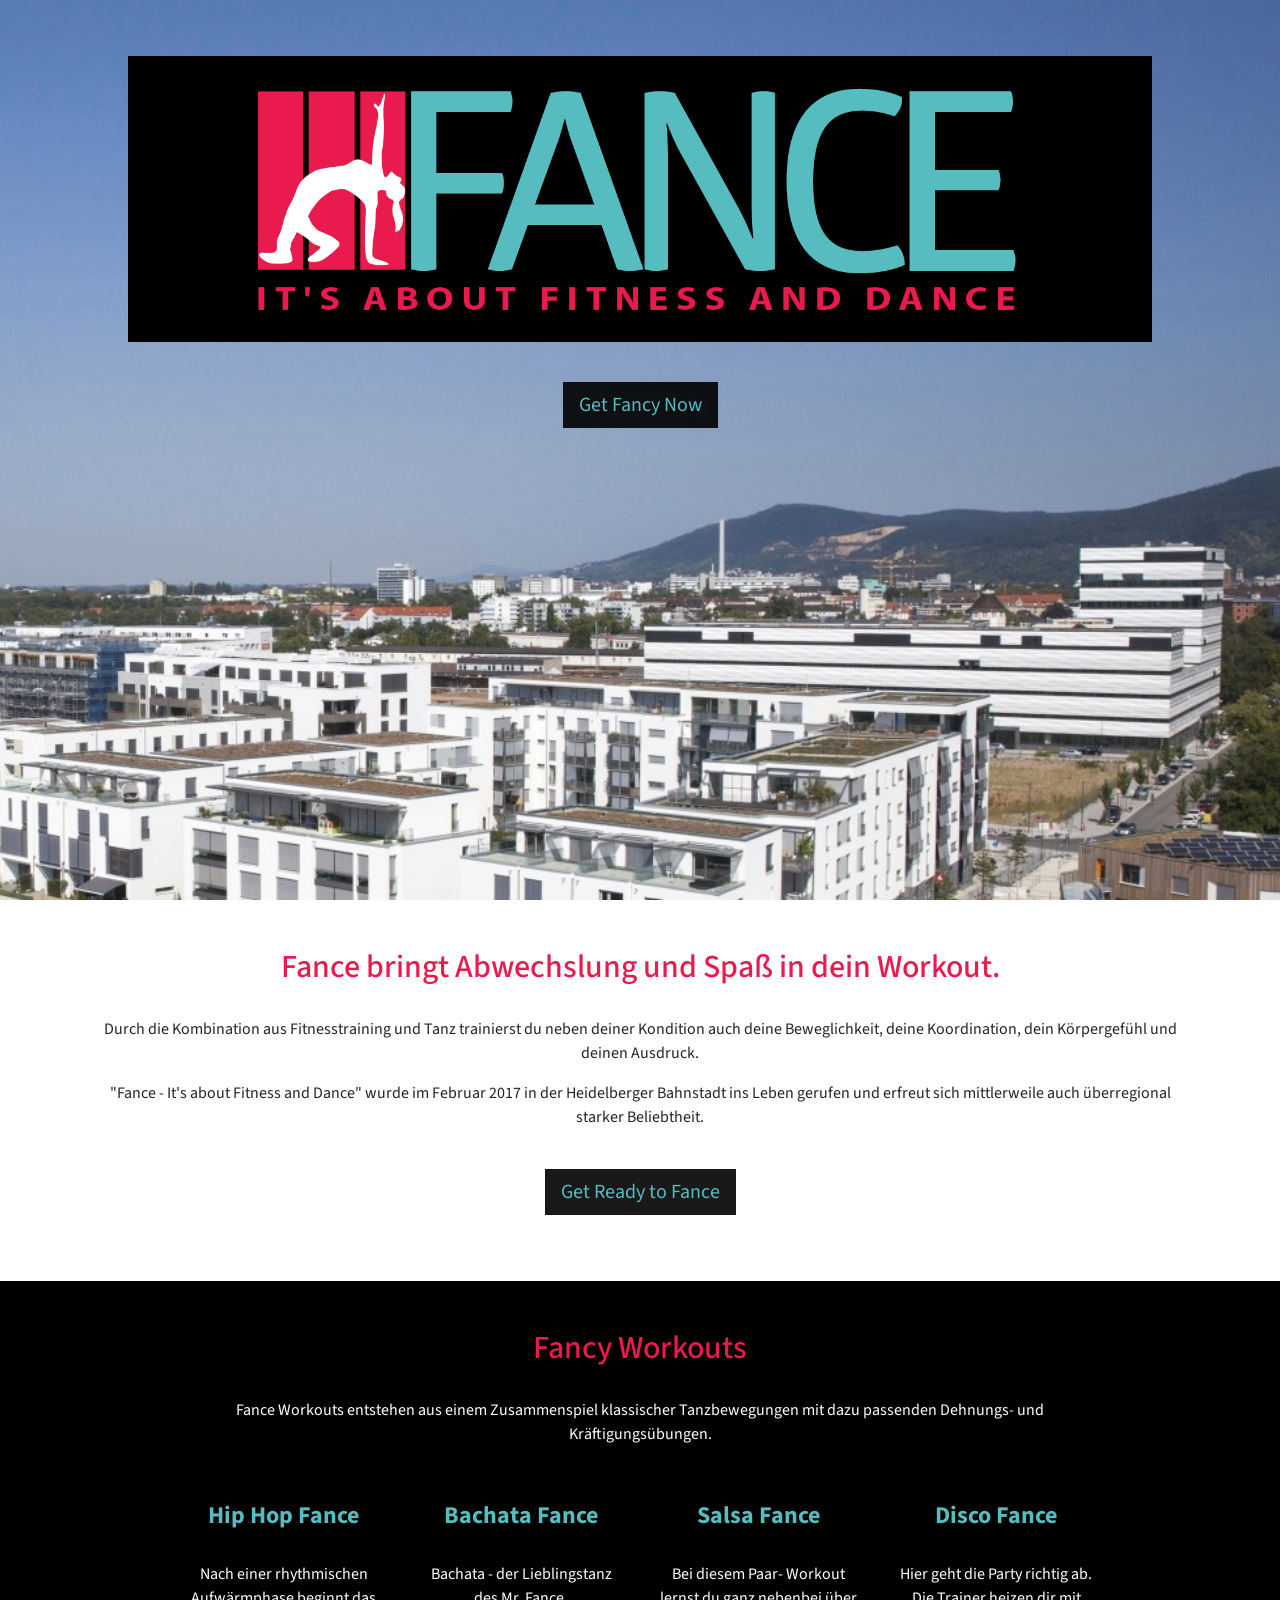
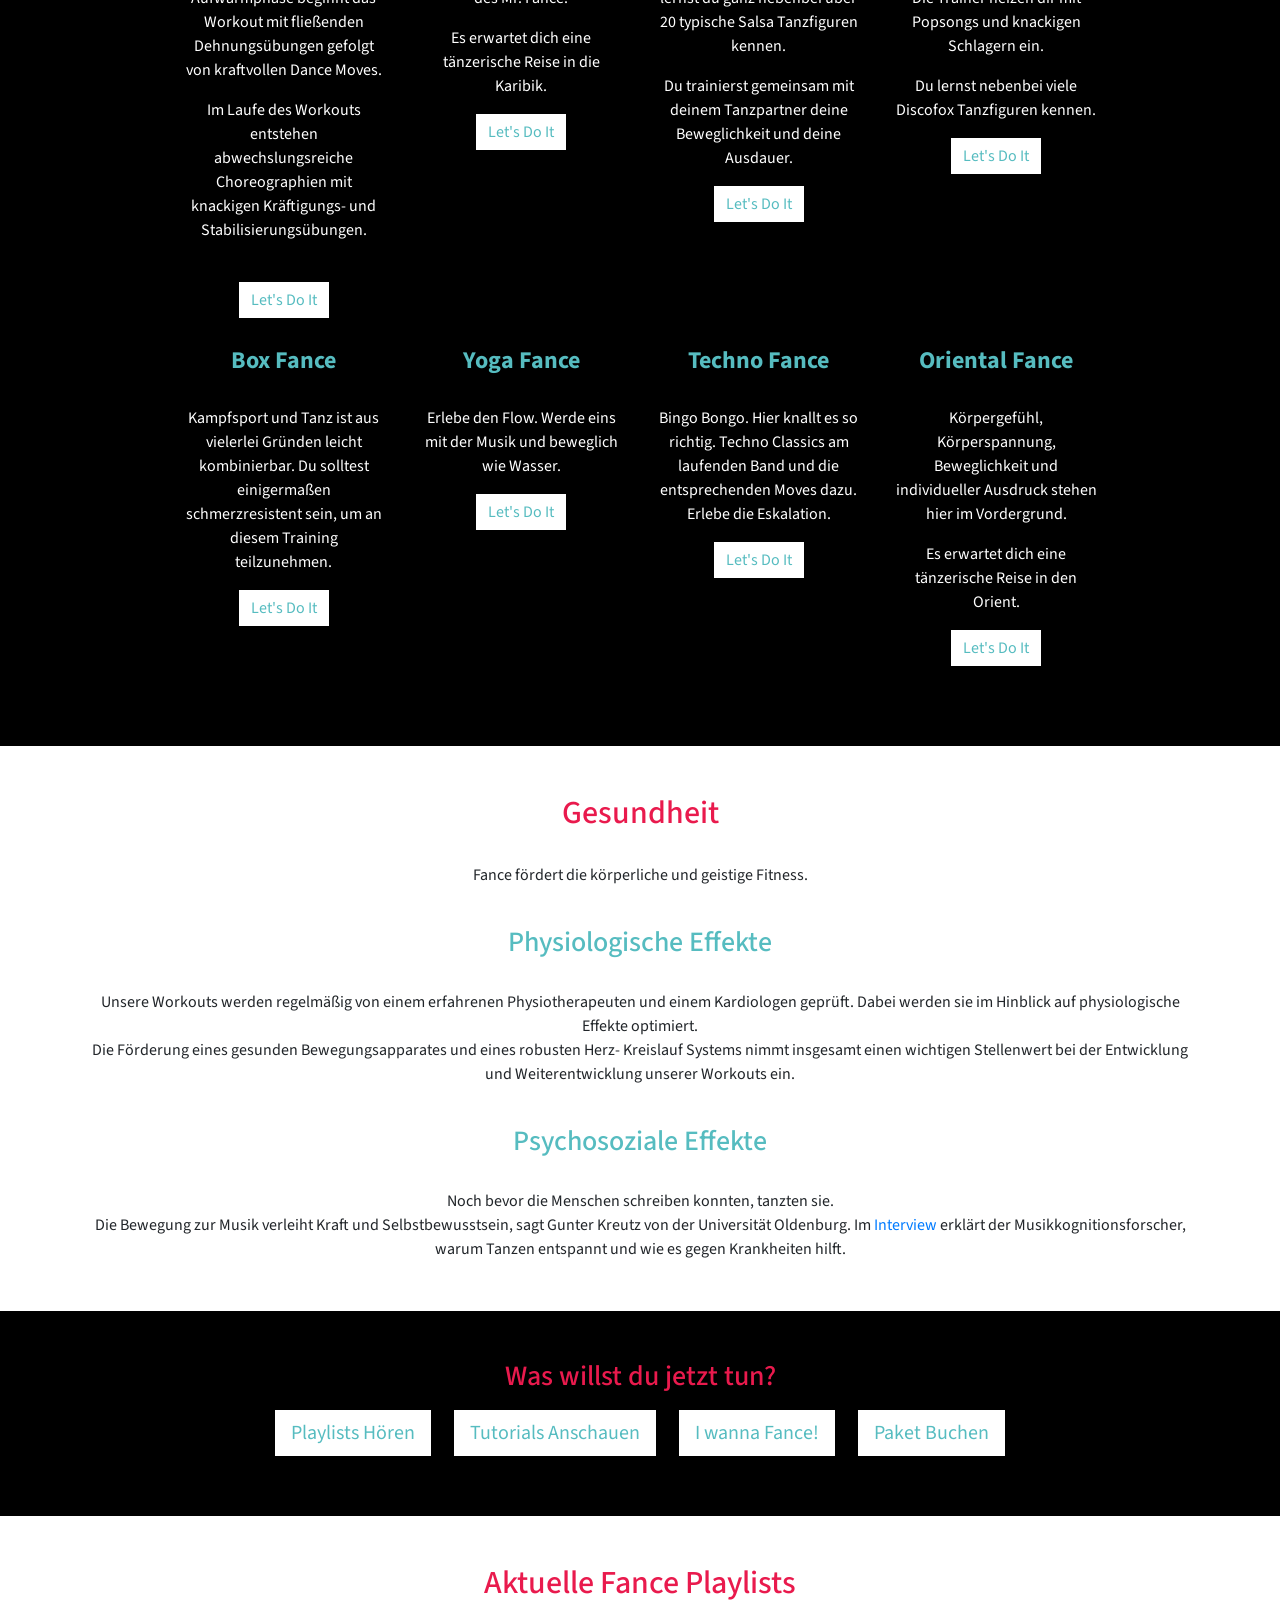
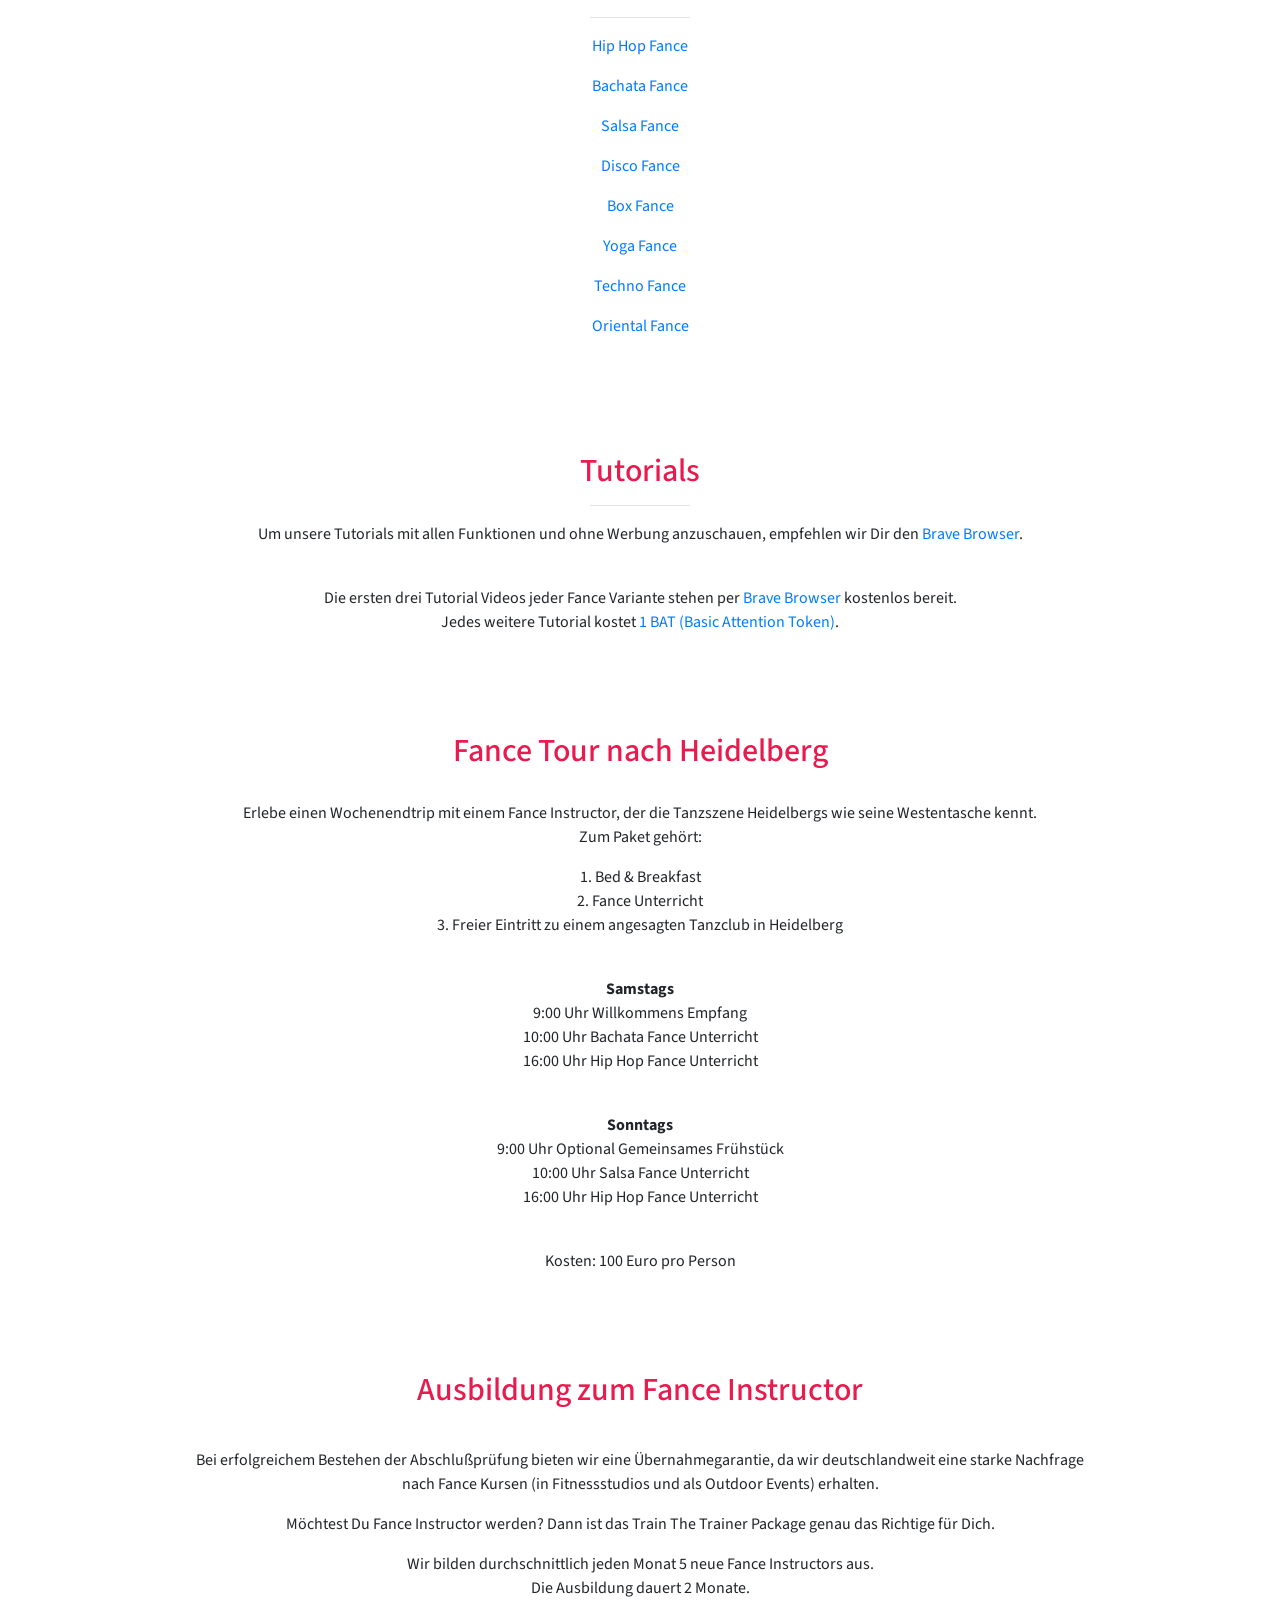
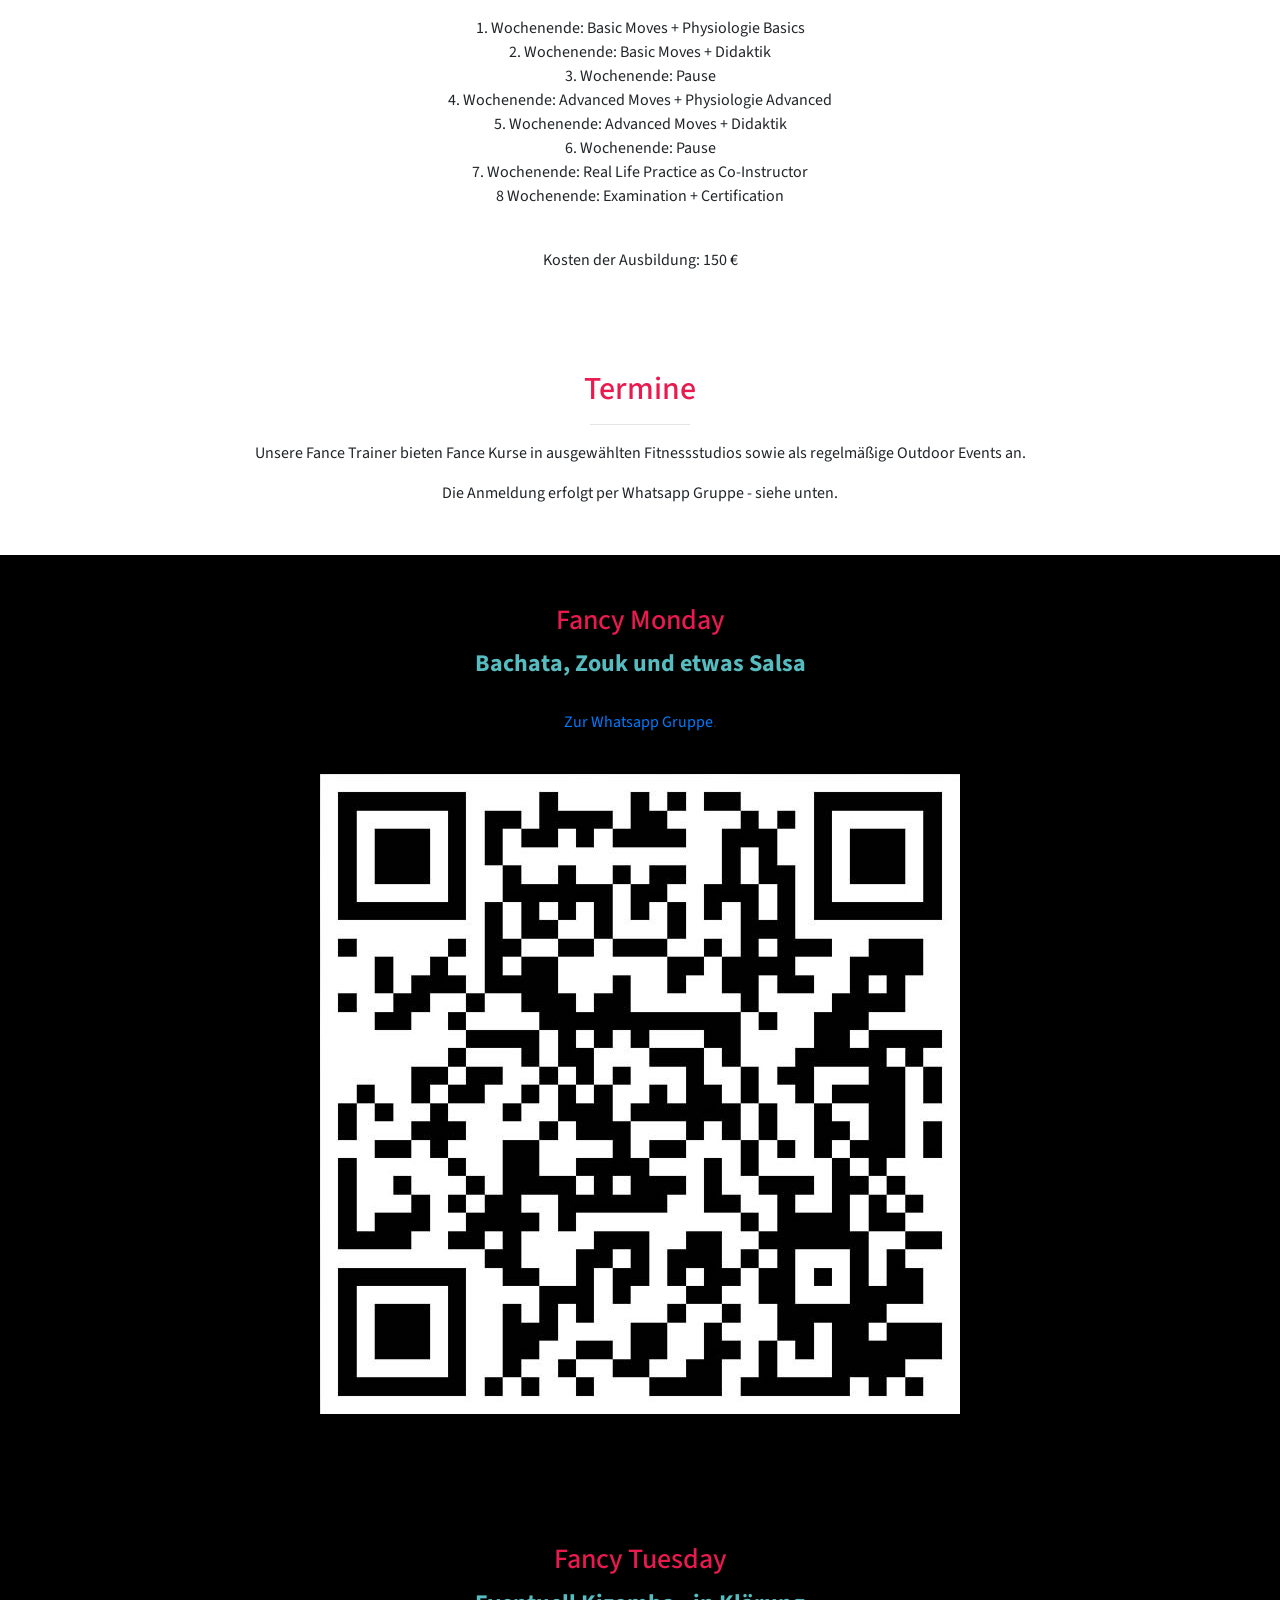
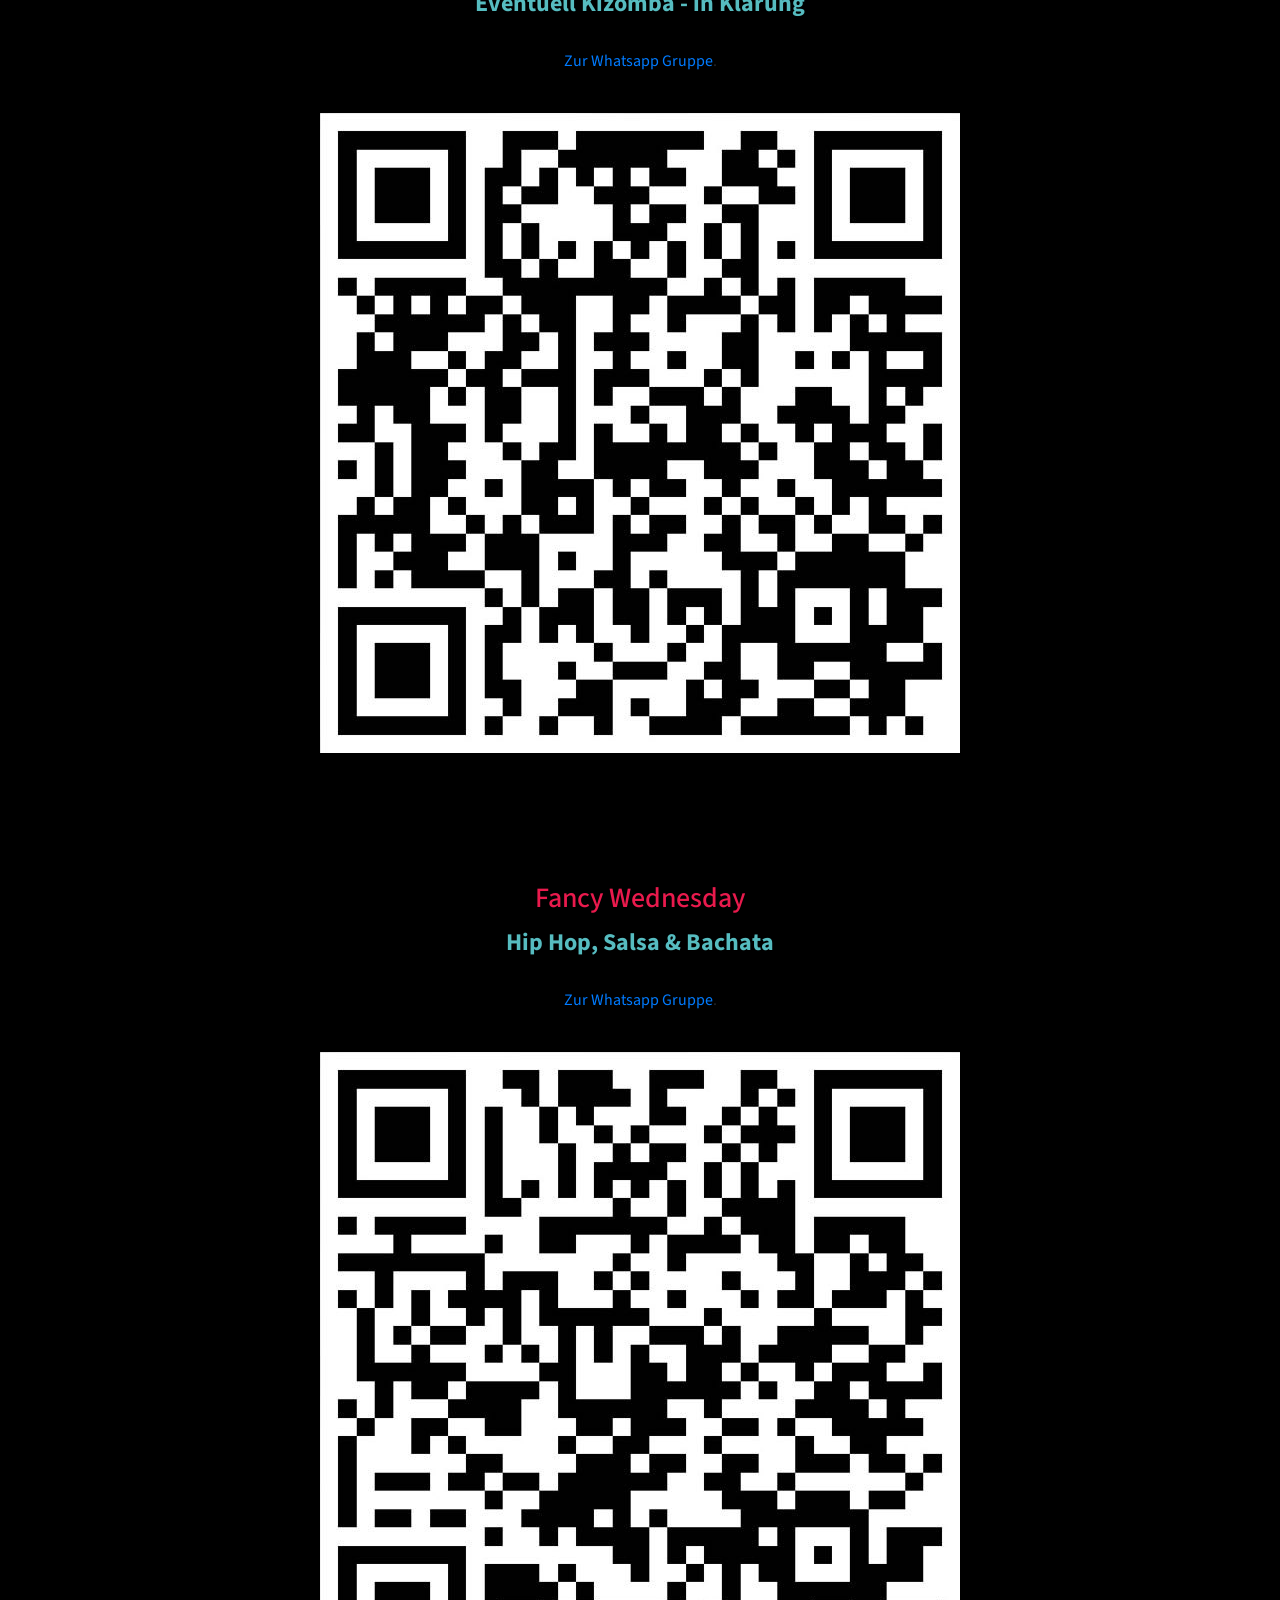
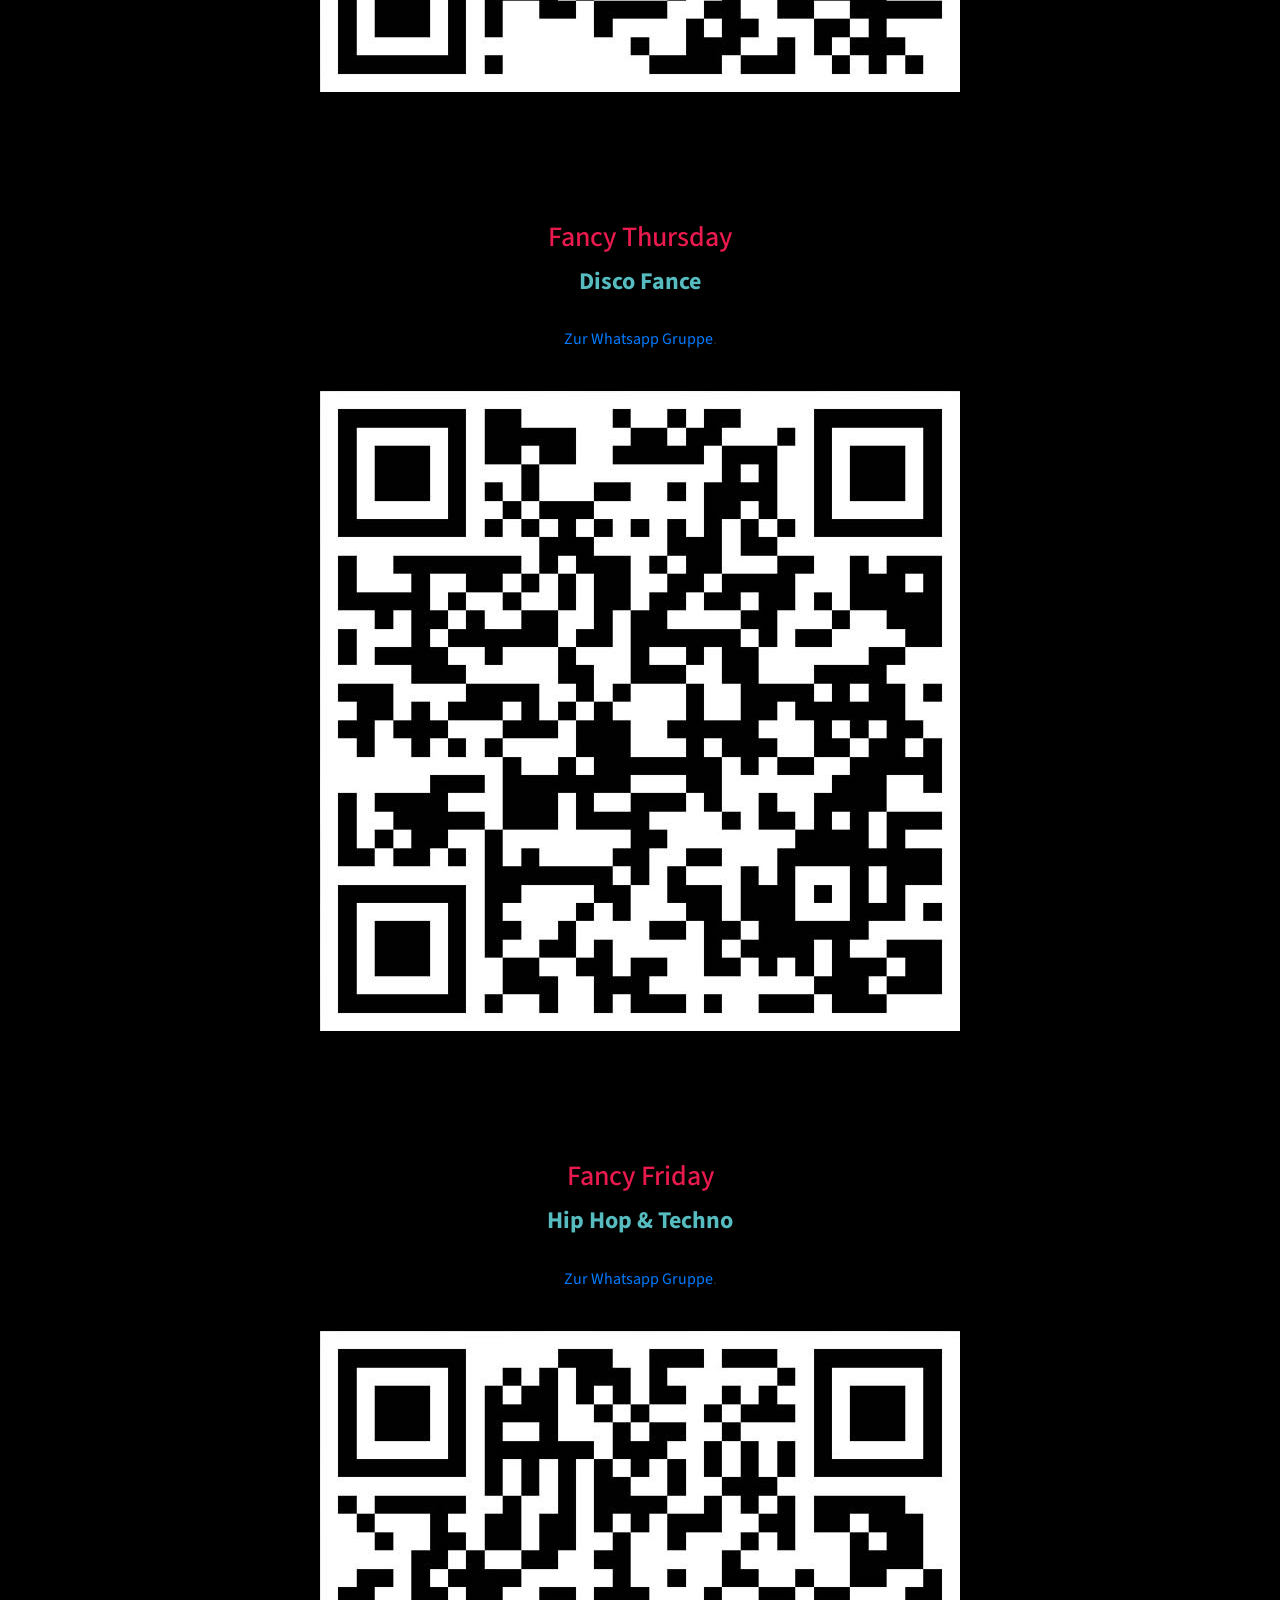
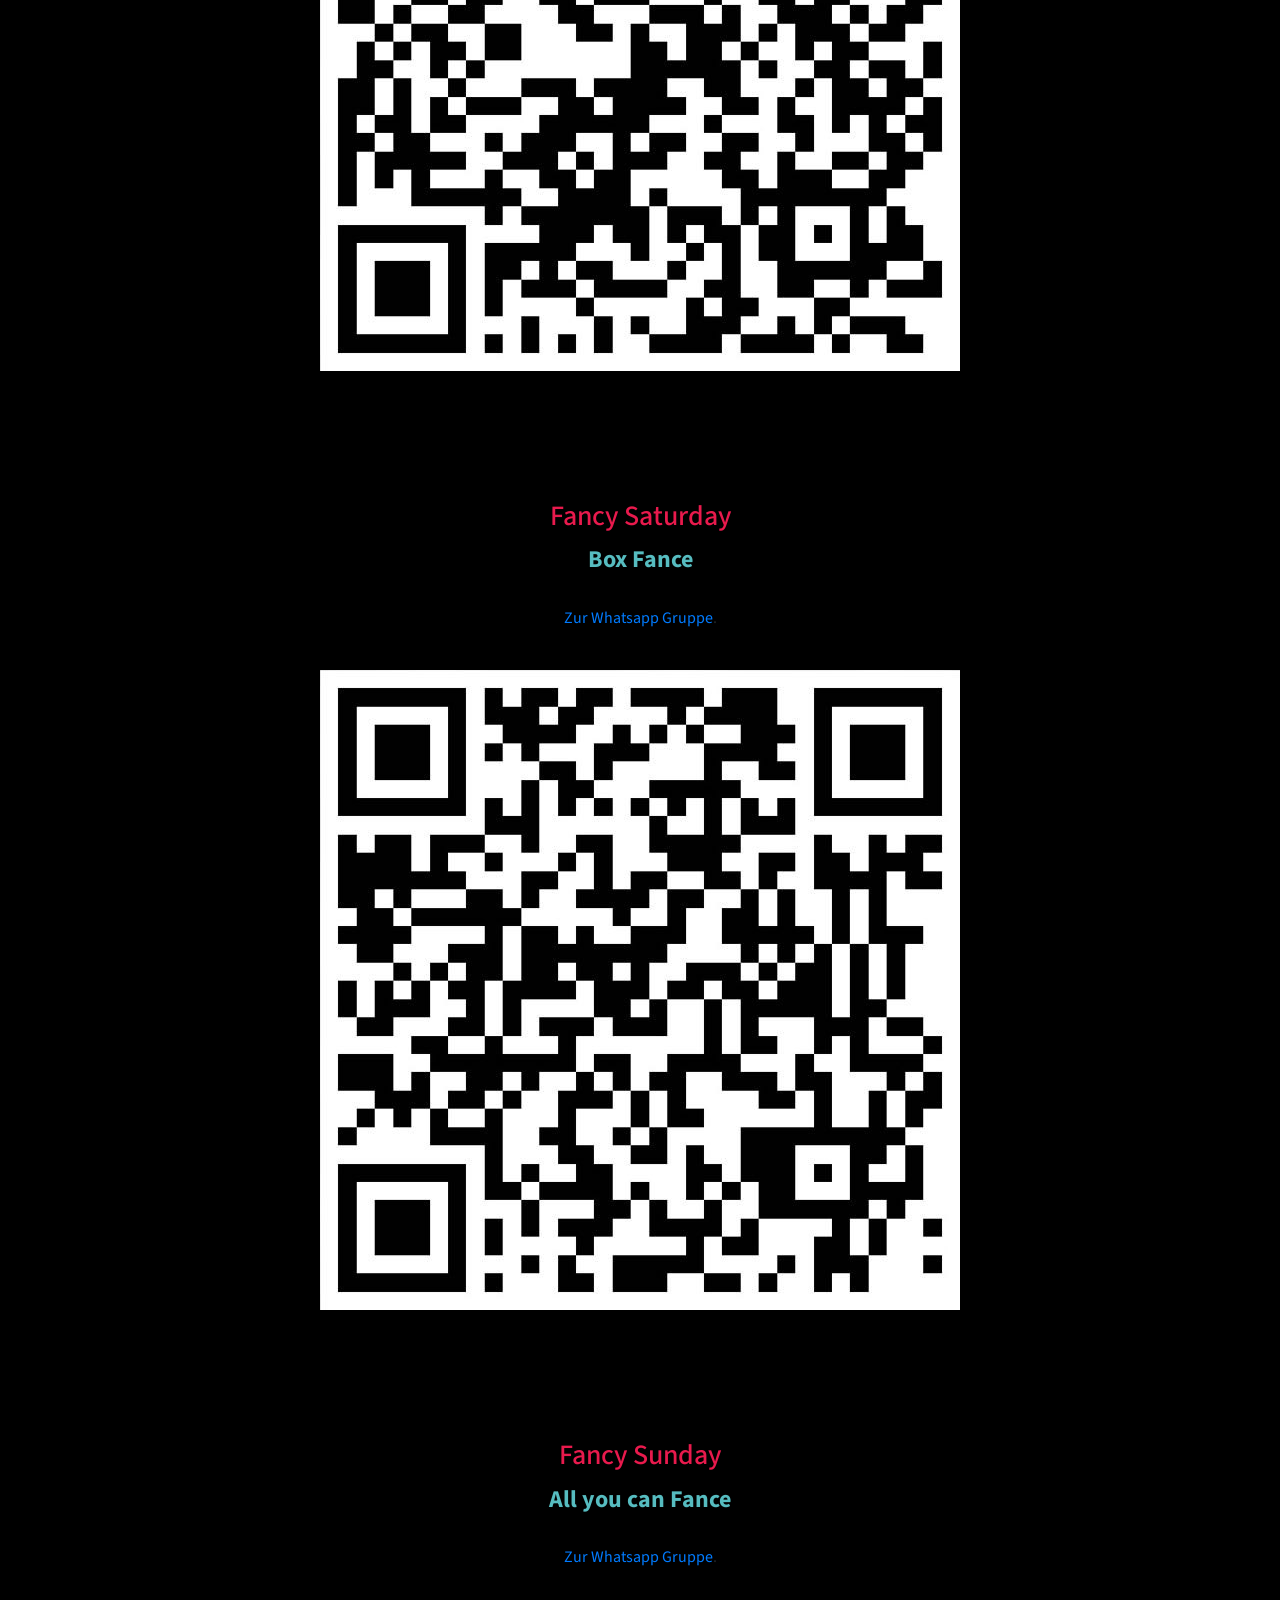
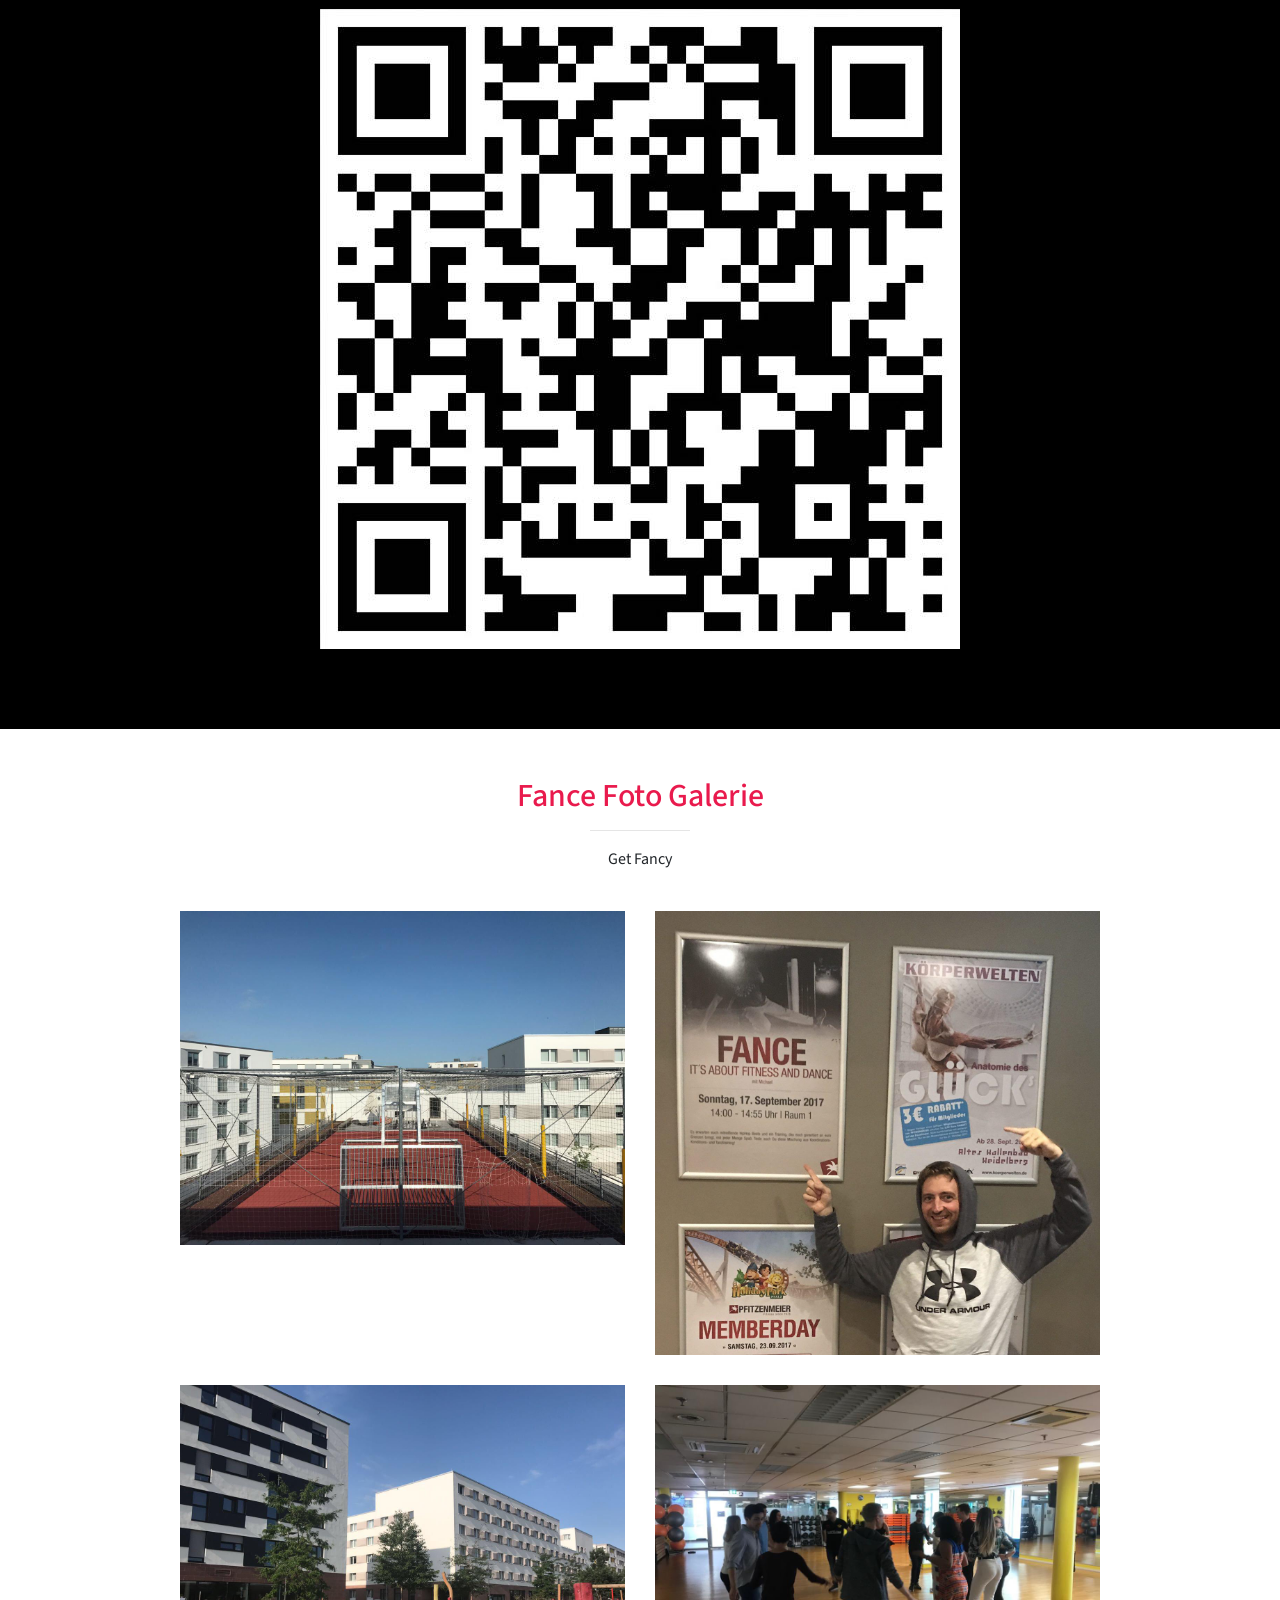
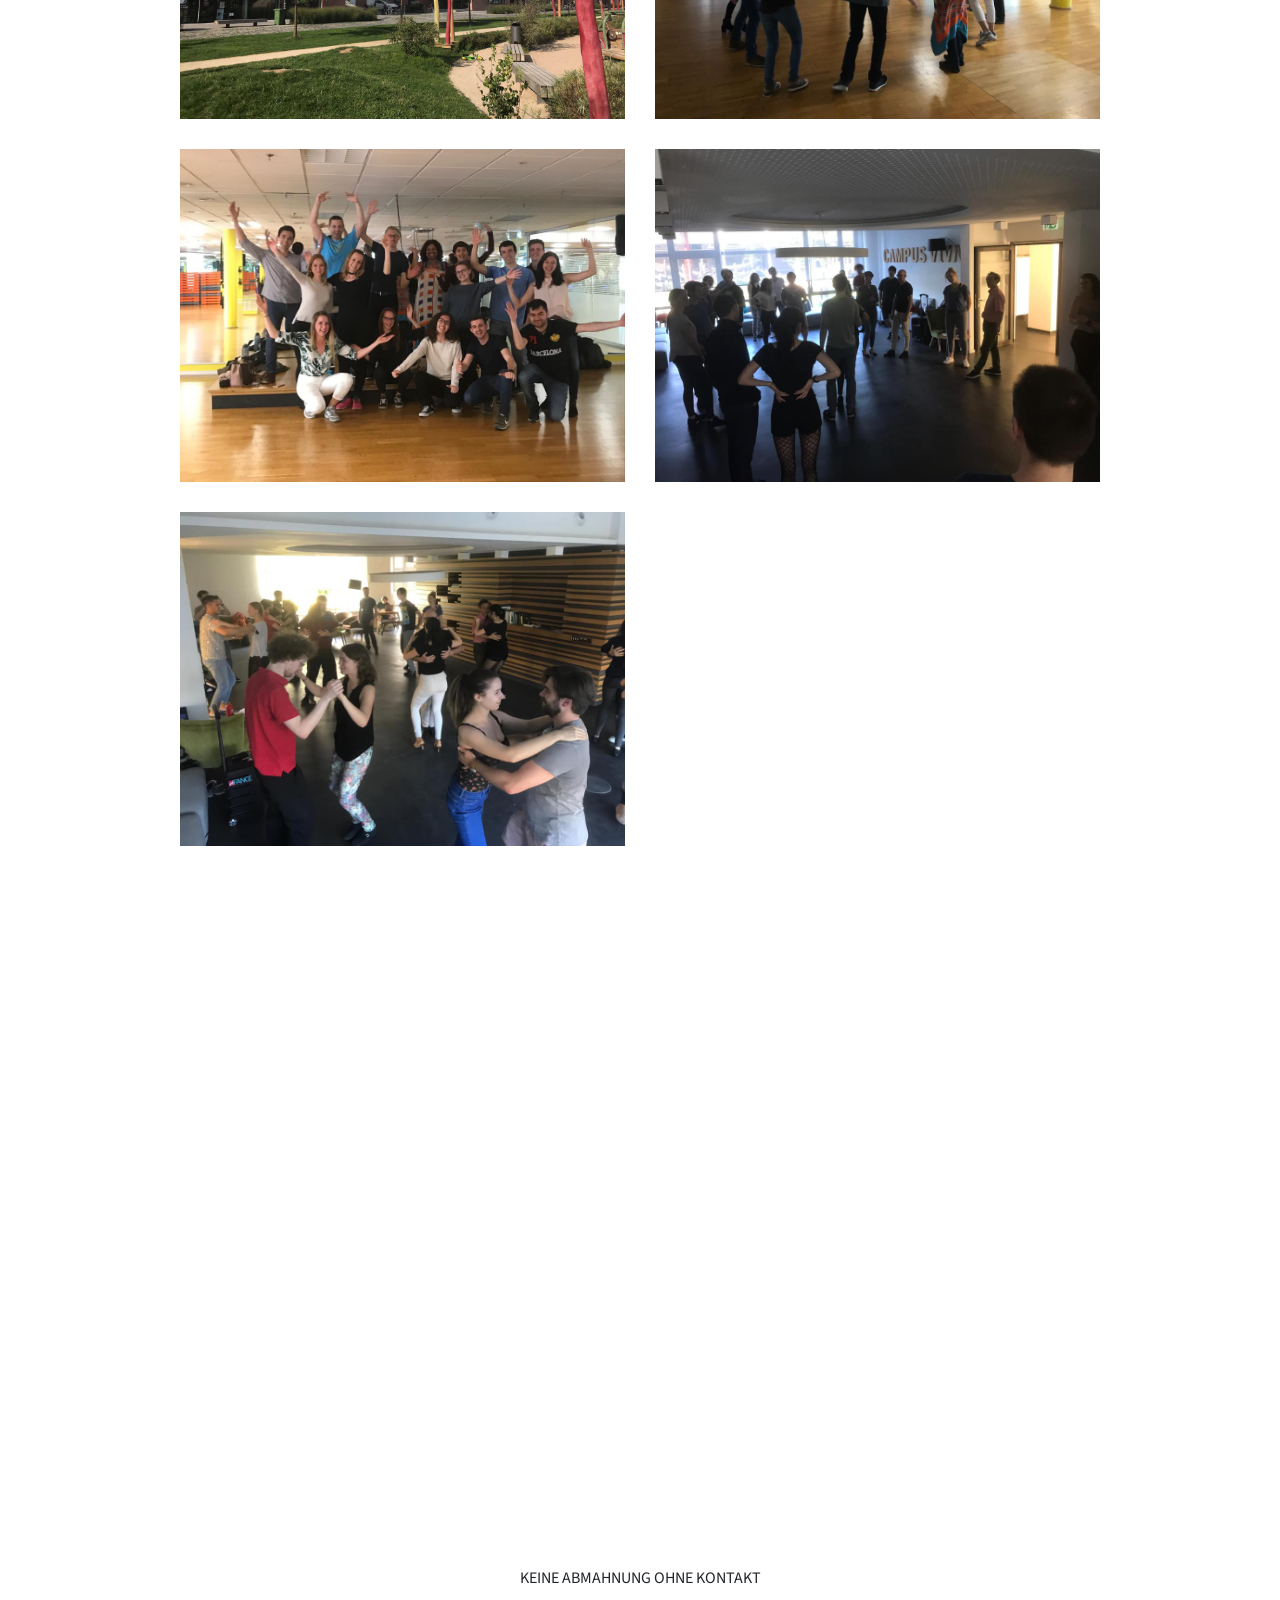
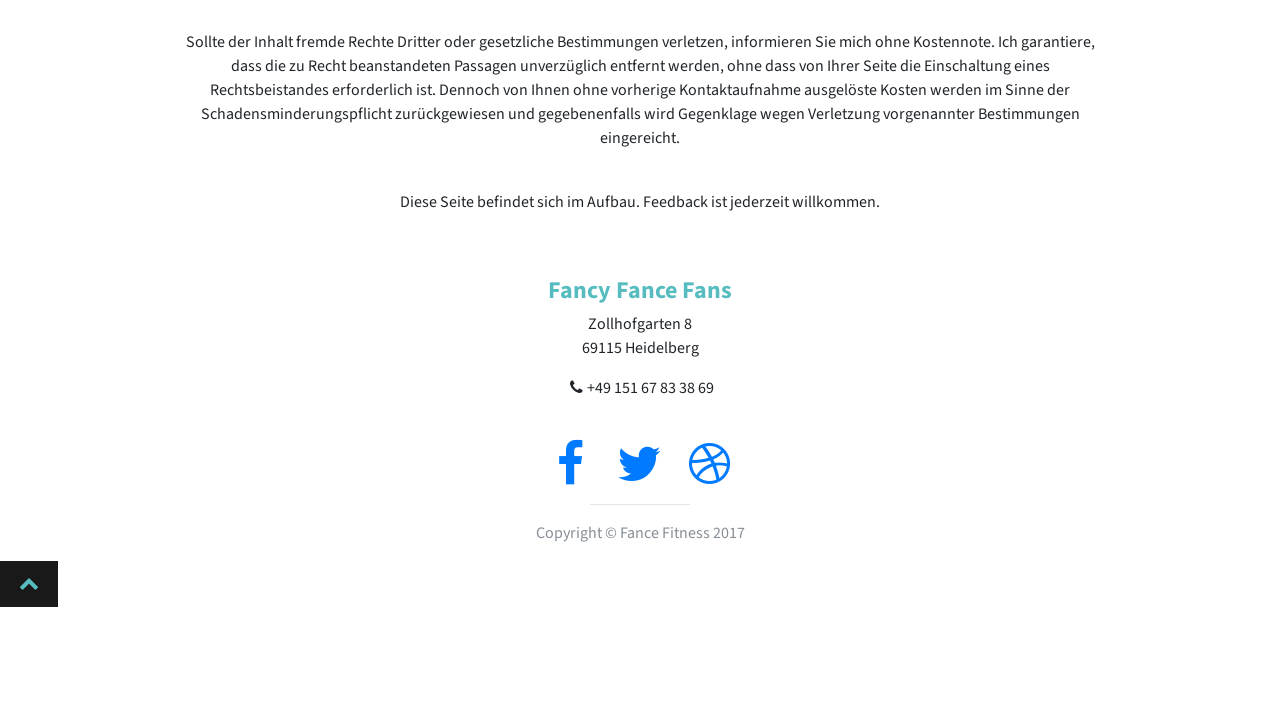
==== index.html @ 4dc6b097 "go" ====
<!DOCTYPE html>
<html lang="en">

<head>
  <meta charset="utf-8">
  <meta name="viewport" content="width=device-width, initial-scale=1, shrink-to-fit=no">
  <meta name="description" content="Fance - It's about Fitness and Dance">
  <meta name="author" content="Mr. Fance">
  <title>Fance - It's about Fitness and Dance</title>
  <link href="vendor/bootstrap/css/bootstrap.min.css" rel="stylesheet">
  <link href="vendor/font-awesome/css/font-awesome.min.css" rel="stylesheet" type="text/css">
  <link href="https://fonts.googleapis.com/css?family=Source+Sans+Pro:300,400,700,300italic,400italic,700italic"
    rel="stylesheet" type="text/css">
  <link href="./css/stylish-portfolioo.css" rel="stylesheet">
</head>

<body>
  <header class="header" id="fance">
    <div class="text-vertical-center">
      <div class="img-logo-background">
        <img class="img-logo img-fluid" src="img/fitness/PNG.png">
      </div>
      <p></p>
      <br>
      <a href="#getfancynow" class="btn btn-dark btn-lg js-scroll-trigger">Get Fancy Now</a>
    </div>
  </header>
  <section id="getfancynow" class="getfancynow background-white">
    <div class="container text-center">
      <h2>Fance bringt Abwechslung und Spaß in dein Workout.</h2> <br>
      <p>Durch die Kombination aus Fitnesstraining und Tanz trainierst du neben deiner Kondition auch deine
        Beweglichkeit, deine
        Koordination, dein Körpergefühl und deinen Ausdruck.

        <p>"Fance - It's about Fitness and Dance" wurde im Februar 2017 in der Heidelberger Bahnstadt ins Leben gerufen
          und
          erfreut sich mittlerweile auch überregional starker Beliebtheit.</p>
        <br>
        <p><a class="btn btn-dark btn-lg js-scroll-trigger" href="#fanceworkouts">Get Ready to Fance</a></p>
    </div>
  </section>

  <section id="fanceworkouts" class="fanceworkouts background-black">
    <div class="container">
      <div class="row text-center text-color-white">
        <div class="col-lg-10 mx-auto">
          <h2>Fancy Workouts</h2>
          <br>
          <p>Fance Workouts entstehen aus einem Zusammenspiel klassischer Tanzbewegungen mit dazu passenden Dehnungs-
            und Kräftigungsübungen.
            <br>
            <br>
            <hr class="small">
            <div class="row">
              <div class="col-md-3 col-sm-6">
                <div class="fanceworkouts-item">
                  <!--<span class="fa-stack fa-4x">
                    <i class="fa fa-circle fa-stack-2x"></i>
                    <i class="fa fa-cloud fa-stack-1x text-primary"></i>
                  </span>-->
                  <h4>
                    <strong>Hip Hop Fance</strong>
                  </h4> <br>
                  <p class="text-white">Nach einer rhythmischen Aufwärmphase beginnt das Workout mit fließenden
                    Dehnungsübungen gefolgt von kraftvollen
                    Dance Moves. <br>
                  </p>
                  <p class="text-white">Im Laufe des Workouts entstehen abwechslungsreiche Choreographien mit knackigen
                    Kräftigungs- und Stabilisierungsübungen.
                  </p><br>
                  <a href="#termine" class="btn btn-light">Let's Do It</a>
                </div>
              </div>
              <div class="col-md-3 col-sm-6">
                <div class="fanceworkouts-item">
                  <h4>
                    <strong>Bachata Fance</strong>
                  </h4><br>
                  <p class="text-white">Bachata - der Lieblingstanz des Mr. Fance.
                  </p>
                  <p class="text-white">Es erwartet dich eine tänzerische Reise in die Karibik.
                  </p>
                  <a href="#termine" class="btn btn-light">Let's Do It</a>
                </div>
              </div>

              <div class="col-md-3 col-sm-6">
                <div class="fanceworkouts-item">
                  <!--<span class="fa-stack fa-4x">
                    <i class="fa fa-circle fa-stack-2x"></i>
                    <i class="fa fa-compass fa-stack-1x text-primary"></i>
                  </span>-->
                  <h4>
                    <strong>Salsa Fance</strong>
                  </h4><br>
                  <p class="text-white">Bei diesem Paar- Workout lernst du ganz nebenbei über 20 typische Salsa
                    Tanzfiguren kennen.
                  </p>
                  <p class="text-white">Du trainierst gemeinsam mit deinem Tanzpartner deine Beweglichkeit und deine
                    Ausdauer.</p>
                  <a href="#termine" class="btn btn-light">Let's Do It</a>
                </div>
              </div>
              <div class="col-md-3 col-sm-6">
                <div class="fanceworkouts-item">
                  <!--<span class="fa-stack fa-4x">
                    <i class="fa fa-circle fa-stack-2x"></i>
                    <i class="fa fa-flask fa-stack-1x text-primary"></i>
                  </span>-->
                  <h4>
                    <strong>Disco Fance</strong>
                  </h4><br>
                  <p class="text-white">Hier geht die Party richtig ab. Die Trainer heizen dir mit Popsongs und
                    knackigen Schlagern ein.
                  </p>
                  <p class="text-white">Du lernst nebenbei viele Discofox Tanzfiguren kennen.</p>
                  <a href="#termine" class="btn btn-light">Let's Do It</a>
                </div>
              </div>
              <div class="col-md-3 col-sm-6">
                <div class="fanceworkouts-item">
                  <h4>
                    <strong>Box Fance</strong>
                  </h4><br>
                  <p class="text-white">Kampfsport und Tanz ist aus vielerlei Gründen leicht kombinierbar. Du solltest
                    einigermaßen schmerzresistent sein, um an diesem Training teilzunehmen.
                  </p>
                  <a href="#termine" class="btn btn-light">Let's Do It</a>
                </div>
              </div>
              <div class="col-md-3 col-sm-6">
                <div class="fanceworkouts-item">
                  <h4>
                    <strong>Yoga Fance</strong>
                  </h4><br>
                  <p class="text-white">Erlebe den Flow. Werde eins mit der Musik und beweglich wie Wasser.
                  </p>
                  <a href="#termine" class="btn btn-light">Let's Do It</a>
                </div>
              </div>
              <div class="col-md-3 col-sm-6">
                <div class="fanceworkouts-item">
                  <h4>
                    <strong>Techno Fance</strong>
                  </h4><br>
                  <p class="text-white">Bingo Bongo. Hier knallt es so richtig. Techno Classics am laufenden Band und
                    die entsprechenden Moves dazu. Erlebe die Eskalation.
                  </p>
                  <a href="#termine" class="btn btn-light">Let's Do It</a>
                </div>
              </div>
              <div class="col-md-3 col-sm-6">
                <div class="fanceworkouts-item">
                  <h4>
                    <strong>Oriental Fance</strong>
                  </h4><br>
                  <p class="text-white">Körpergefühl, Körperspannung, Beweglichkeit und individueller Ausdruck stehen
                    hier im Vordergrund.
                  </p>
                  <p class="text-white">Es erwartet dich eine tänzerische Reise in den Orient.
                  </p>
                  <a href="#termine" class="btn btn-light">Let's Do It</a>
                </div>
              </div>
            </div>
        </div>
      </div>
    </div>
  </section>
  <section id="fancehealth" class="fancehealth">
    <div class="container text-center">
      <h2>Gesundheit</h2> <br> Fance fördert die körperliche und geistige Fitness.
      <br>
      <p></p><br>
      <h3>Physiologische Effekte</h3>
      <br> Unsere Workouts werden regelmäßig von einem erfahrenen Physiotherapeuten und einem Kardiologen geprüft. Dabei
      werden sie im Hinblick auf physiologische Effekte optimiert. <br> Die Förderung eines gesunden Bewegungsapparates
      und
      eines robusten Herz- Kreislauf Systems nimmt insgesamt einen wichtigen Stellenwert bei der Entwicklung und
      Weiterentwicklung
      unserer Workouts ein.
      <p></p><br>
      <h3>Psychosoziale Effekte</h3> <br> Noch bevor die Menschen schreiben konnten, tanzten sie.
      <br> Die Bewegung zur Musik verleiht Kraft und Selbstbewusstsein, sagt Gunter Kreutz von der Universität
      Oldenburg.
      Im <a
        href="http://www.spiegel.de/gesundheit/ernaehrung/wie-tanzen-als-medizin-wirkt-und-gluecklich-macht-a-881579.html">
        Interview </a> erklärt der Musikkognitionsforscher, warum Tanzen entspannt und wie es gegen Krankheiten
      hilft.</a>
    </div>
  </section>
  <aside class="call-to-action background-black">
    <div class="container text-center">
      <h3 class="text-color-coral">Was willst du jetzt tun?</h3>
      <a href="#playlists" class="btn btn-lg btn-light">Playlists Hören</a>
      <a href="#tutorials" class="btn btn-lg btn-light">Tutorials Anschauen</a>
      <a href="#termine" class="btn btn-lg btn-light">I wanna
        Fance!</a>
      <a href="#packages" class="btn btn-lg btn-light">Paket Buchen</a>
    </div>
  </aside>

  <section id="playlists" class="fancefotos">
    <div class="container">
      <div class="row">
        <div class="col-lg-10 mx-auto text-center">
          <h2>Aktuelle Fance Playlists</h2>
          <hr class="small">
          <a target="_blank" href="https://www.youtube.com/playlist?list=PLgUMKsBxbYN7Tv1a6fHRfkjTSx3sgdi_f">Hip Hop
            Fance</a><br>
          <p></p>
          <a target="_blank" href="https://www.youtube.com/playlist?list=PLgUMKsBxbYN7niajEiVbYWc7GpOIoYXiI">Bachata
            Fance</a><br>
          <p></p>
          <a target="_blank" href="https://www.youtube.com/playlist?list=PLgUMKsBxbYN7PqlNRGhb-qTzNiAQG6wZR">Salsa
            Fance</a><br>
          <p></p>
          <a target="_blank" href="https://www.youtube.com/playlist?list=PLgUMKsBxbYN7PqlNRGhb-qTzNiAQG6wZR">Disco
            Fance</a><br>
          <p></p>
          <a target="_blank" href="https://www.youtube.com/playlist?list=PLgUMKsBxbYN7PqlNRGhb-qTzNiAQG6wZR">Box
            Fance</a><br>
          <p></p>
          <a target="_blank" href="https://www.youtube.com/playlist?list=PLgUMKsBxbYN7PqlNRGhb-qTzNiAQG6wZR">Yoga
            Fance</a><br>
          <p></p>
          <a target="_blank" href="https://www.youtube.com/playlist?list=PLgUMKsBxbYN7PqlNRGhb-qTzNiAQG6wZR">Techno
            Fance</a><br>
          <p></p>
          <a target="_blank" href="https://www.youtube.com/playlist?list=PLgUMKsBxbYN7PqlNRGhb-qTzNiAQG6wZR">Oriental
            Fance</a><br>
          <p></p>
        </div>
      </div>
    </div>
  </section>

  <section id="tutorials" class="fancefotos">
    <div class="container">
      <div class="row">
        <div class="col-lg-10 mx-auto text-center">
          <h2>Tutorials</h2>
          <hr class="small">
          Um unsere Tutorials mit allen Funktionen und ohne Werbung anzuschauen, empfehlen wir Dir den <a
            href="https://brave.com/fan464">Brave Browser</a>.
          <p><br></p>
          Die ersten drei Tutorial Videos jeder Fance Variante stehen per <a href="https://brave.com/fan464">Brave
            Browser</a> kostenlos bereit. <br> Jedes weitere Tutorial kostet <a href="https://basicattentiontoken.org">1
            BAT (Basic Attention Token)</a>.
        </div>
      </div>
    </div>
  </section>

  <section id="packages" class="fancefotos">
    <div class="container">
      <div class="row">
        <div class="col-lg-10 mx-auto text-center">
          <h2>Fance Tour nach Heidelberg</h2>
          <br>

          Erlebe einen Wochenendtrip mit einem Fance Instructor, der die Tanzszene Heidelbergs wie seine Westentasche
          kennt.

          <br>
          <!-- Erlebe eine tänzerische Reise nach Heidelberg. -->

          <p>Zum Paket gehört: <br>
            <p></p>
            1. Bed & Breakfast <br>
            2. Fance Unterricht <br>
            3. Freier Eintritt zu einem angesagten Tanzclub in Heidelberg


            <p></p> <br>
            <b>Samstags </b> <br>
            9:00 Uhr Willkommens Empfang<br>
            10:00 Uhr Bachata Fance Unterricht<br>
            16:00 Uhr Hip Hop Fance Unterricht<br>
            <p></p> <br>
            <b>Sonntags </b> <br>

            9:00 Uhr Optional Gemeinsames Frühstück<br>
            10:00 Uhr Salsa Fance Unterricht<br>
            16:00 Uhr Hip Hop Fance Unterricht<br>

            <p><br></p>
            Kosten: 100 Euro pro Person



        </div>
      </div>
    </div>
  </section>

  <!-- <section id="instructor" class="fancefotos">
    <div class="container">
      <div class="row">
        <div class="col-lg-10 mx-auto text-center">
          <h2>Personal Fance Training Package</h2>
          Verleihe Deinem Tanz mehr Ausdruck. Buche Deinen Personal Fance Trainer.
          <p>... <br><p></p>
            1. Wahl des Schwerpunktes z.B. Hip Hop-, Salsa- Bachata Fance <br>
            2. Basic Moves <br>
        </div>
      </div>
    </div>
  </section> -->

  <section id="instructor" class="fancefotos">
    <div class="container">
      <div class="row">
        <div class="col-lg-10 mx-auto text-center">
          <h2>Ausbildung zum Fance Instructor</h2>
          <p></p><br>
          Bei erfolgreichem Bestehen der Abschlußprüfung bieten wir eine Übernahmegarantie, da wir deutschlandweit eine
          starke Nachfrage nach Fance Kursen (in Fitnessstudios und als Outdoor Events) erhalten.
          <br>
          <p></p> Möchtest Du Fance Instructor werden? Dann ist das Train The Trainer Package genau das Richtige für
          Dich.
          <br>
          <p></p>
          Wir bilden durchschnittlich jeden Monat 5 neue Fance Instructors aus.<br>
          Die Ausbildung dauert 2 Monate. <br>
          <p></p>
          1. Wochenende: Basic Moves + Physiologie Basics <br>
          2. Wochenende: Basic Moves + Didaktik <br>
          3. Wochenende: Pause<br>
          4. Wochenende: Advanced Moves + Physiologie Advanced<br>
          5. Wochenende: Advanced Moves + Didaktik<br>
          6. Wochenende: Pause<br>
          7. Wochenende: Real Life Practice as Co-Instructor<br>
          8 Wochenende: Examination + Certification<br>
          <p><br></p>
          Kosten der Ausbildung: 150 €

        </div>
      </div>
    </div>
  </section>

  <section id="termine" class="fancefotos">
    <div class="container">
      <div class="row">
        <div class="col-lg-10 mx-auto text-center">
          <h2>Termine</h2>
          <hr class="small">
          <p>Unsere Fance Trainer bieten Fance Kurse in ausgewählten Fitnessstudios sowie als regelmäßige Outdoor Events
            an.</p>
          Die Anmeldung erfolgt per Whatsapp Gruppe - siehe unten.<br>
        </div>
      </div>
    </div>
  </section>

  <aside class="call-to-action background-black">
    <div class="container text-center">
      <a target="_blank" href="https://chat.whatsapp.com/CBU73BL7SptJDf3p1R5mMq">
        <h3 class="text-color-coral">Fancy Monday</h3>
        <p></p>
        <h4>
          <strong>Bachata, Zouk und etwas Salsa</strong>
        </h4>
      </a>
      <br>

      <!-- todo zieharmonika einbauen -->
      <a target="_blank" href="https://chat.whatsapp.com/CBU73BL7SptJDf3p1R5mMq">Zur Whatsapp Gruppe</a>.
      <p></p> <br>
      <div class="fancefotos-item">
          <img class="img-fancefotos img-fluid" src="./img/fitness/qrcode-monday.jpg">
      </div>
    </div>
  </aside>

  <aside class="call-to-action background-black">
    <div class="container text-center">
      <a target="_blank" href="https://chat.whatsapp.com/IDQQisk7vUzAHHgF1UM7To">
        <h3 class="text-color-coral">Fancy Tuesday</h3>
        <p></p>
        <h4>
          <strong>Eventuell Kizomba - in Klärung</strong>
        </h4>
      </a>
      <br>
      <a target="_blank" href="https://chat.whatsapp.com/IDQQisk7vUzAHHgF1UM7To">Zur Whatsapp Gruppe</a>.
      <p></p> <br>
      <div class="fancefotos-item">
          <img class="img-fancefotos img-fluid" src="./img/fitness/qrcode-tuesday.jpg">
      </div>
    </div>
  </aside>

  <aside class="call-to-action background-black">
    <div class="container text-center">
      <a target="_blank" href="https://chat.whatsapp.com/Gvz4aq6Jvgq6elxNRKnbc4">
        <h3 class="text-color-coral">Fancy Wednesday</h3>
        <p></p>
        <h4>
          <strong>Hip Hop, Salsa & Bachata</strong>
        </h4>
      </a>
      <br>
      <a target="_blank" href="https://chat.whatsapp.com/Gvz4aq6Jvgq6elxNRKnbc4">Zur Whatsapp Gruppe</a>.
      <p></p> <br>
      <div class="fancefotos-item">
          <img class="img-fancefotos img-fluid" src="./img/fitness/qrcode-wednesday.jpg">
      </div>
    </div>
  </aside>

  <aside class="call-to-action background-black">
    <div class="container text-center">
      <a target="_blank" href="https://chat.whatsapp.com/GhqSHLSGMF7L06DnsWPxYr">
        <h3 class="text-color-coral">Fancy Thursday</h3>
        <p></p>
        <h4>
          <strong>Disco Fance</strong>
        </h4>
      </a>
      <br>
      <a target="_blank"  href="https://chat.whatsapp.com/GhqSHLSGMF7L06DnsWPxYr">Zur Whatsapp Gruppe</a>.
      <p></p> <br>
      <div class="fancefotos-item">
          <img class="img-fancefotos img-fluid" src="./img/fitness/qrcode-thursday.jpg">
      </div>
    </div>
  </aside>

  <aside class="call-to-action background-black">
    <div class="container text-center">
      <a target="_blank"  href="https://chat.whatsapp.com/Epx3YNiXdrFC0dYHF6BnA8">
        <h3 class="text-color-coral">Fancy Friday</h3>
        <p></p>
        <h4>
          <strong>Hip Hop & Techno</strong>
        </h4>
      </a>

      <br>

      <a target="_blank" href="https://chat.whatsapp.com/Epx3YNiXdrFC0dYHF6BnA8">Zur Whatsapp Gruppe</a>.
      <p></p> <br>
      <div class="fancefotos-item">
          <img class="img-fancefotos img-fluid" src="./img/fitness/qrcode-friday.jpg">
      </div>
    </div>
  </aside>

  <aside class="call-to-action background-black">
    <div class="container text-center">
      <a target="_blank"  href="https://chat.whatsapp.com/Is6qY0QZ0WHLA83yoDVJWp">
        <h3 class="text-color-coral">Fancy Saturday</h3>
        <p></p>
        <h4>
          <strong>Box Fance</strong>
        </h4>
      </a>
      <br>
      <a target="_blank" href="https://chat.whatsapp.com/Is6qY0QZ0WHLA83yoDVJWp">Zur Whatsapp Gruppe</a>.
      <p></p> <br>
      <div class="fancefotos-item">
          <img class="img-fancefotos img-fluid" src="./img/fitness/qrcode-saturday.jpg">
      </div>
    </div>
  </aside>

  <aside class="call-to-action background-black">
    <div class="container text-center">
      <a target="_blank"  href="https://chat.whatsapp.com/KGe9ZxqVTg77DNvORCONol">
        <h3 class="text-color-coral">Fancy Sunday</h3>
        <p></p>
        <h4>
          <strong>All you can Fance</strong>
        </h4>
      </a>
      <br>
      <a target="_blank" href="https://chat.whatsapp.com/KGe9ZxqVTg77DNvORCONol">Zur Whatsapp Gruppe</a>.
      <p></p> <br>
      <div class="fancefotos-item">
          <img class="img-fancefotos img-fluid" src="./img/fitness/qrcode-sunday.jpg">
      </div>
    </div>
  </aside>


  <section id="fancefotos" class="fancefotos">
    <div class="container">
      <div class="row">
        <div class="col-lg-10 mx-auto text-center">
          <h2>Fance Foto Galerie</h2>
          <hr class="small">
          <p>Get Fancy</p><br>
          <div class="row">
            <div class="col-md-6">
              <div class="fancefotos-item">
                <a href="#">
                  <img class="img-fancefotos img-fluid" src="./img/dachterasse.jpg">
                </a>
              </div>
            </div>

            <div class="col-md-6">
              <div class="fancefotos-item">
                <a href="#">
                  <img class="img-fancefotos img-fluid" src="img/fancespezialpfitzenmeier.jpg">
                </a>
              </div>
            </div>
            <div class="col-md-6">
              <div class="fancefotos-item">
                <a href="#">
                  <img class="img-fancefotos img-fluid" src="img/campusviva.jpg">
                </a>
              </div>
            </div>

            <div class="col-md-6">
              <div class="fancefotos-item">
                <a href="#">
                  <img class="img-fancefotos img-fluid" src="./img/events/Salsa Rueda Dancing.jpg">
                </a>
              </div>
            </div>
            <div class="col-md-6">
              <div class="fancefotos-item">
                <a href="#">
                  <img class="img-fancefotos img-fluid" src="./img/events/salsa rueda group.jpg">
                </a>
              </div>
            </div>


            <div class="col-md-6">
              <div class="fancefotos-item">
                <a href="#">
                  <img class="img-fancefotos img-fluid" src="./img/events/explaining.jpg">
                </a>
              </div>
            </div>
            <div class="col-md-6">
              <div class="fancefotos-item">
                <a href="#">
                  <img class="img-fancefotos img-fluid" src="./img/events/dancing.jpg">
                </a>
              </div>
            </div>

          </div>
          <!--<a href="#" class="btn btn-dark">View More Items</a>-->
        </div>
      </div>
    </div>
  </section>
  <!--
  <aside class="callout">
    <div class="text-vertical-center">
      <h1>Flow</h1>
    </div>
  </aside> -->
  <section id="contact" class="map">
    <iframe
      src="https://www.google.com/maps/embed?pb=!1m18!1m12!1m3!1d2596.3767553255107!2d8.666588851281912!3d49.40178047924312!2m3!1f0!2f0!3f0!3m2!1i1024!2i768!4f13.1!3m3!1m2!1s0x4797c0d0cd727a6f%3A0x9c3b5bfe21708003!2sZollhofgarten+8%2C+69115+Heidelberg%2C+Germany!5e0!3m2!1sen!2sus!4v1505293107584"
      width="100%" height="450 " frameborder="0 " style="border:0 " allowfullscreen></iframe>
  </section>
  <footer>

    <div class="container ">
      <div class="row ">
        <div class="col-lg-10 mx-auto text-center ">
          <p></p>
          <br> KEINE ABMAHNUNG OHNE KONTAKT
          <p></p>
          <br> Sollte der Inhalt fremde Rechte Dritter oder gesetzliche Bestimmungen verletzen, informieren Sie mich
          ohne Kostennote.
          Ich garantiere, dass die zu Recht beanstandeten Passagen unverzüglich entfernt werden, ohne dass von Ihrer
          Seite
          die Einschaltung eines Rechtsbeistandes erforderlich ist. Dennoch von Ihnen ohne vorherige Kontaktaufnahme
          ausgelöste
          Kosten werden im Sinne der Schadensminderungspflicht zurückgewiesen und gegebenenfalls wird Gegenklage wegen
          Verletzung vorgenannter Bestimmungen eingereicht.
          <p></p>
          <br>
          Diese Seite befindet sich im Aufbau. Feedback ist jederzeit willkommen.

          <p><br></p>
          <p></p><br>
          <h4>
            <strong>Fancy Fance Fans</strong>
          </h4>
          <p>Zollhofgarten 8
            <br>69115 Heidelberg</p>
          <ul class="list-unstyled ">
            <li>
              <i class="fa fa-phone fa-fw "></i>+49 151 67 83 38 69</li>
            <!--<li>
              <i class="fa fa-envelope-o fa-fw "></i>
              <a href="mailto:info@fance-fitness.com">info@fance-fitness.com</a>
            </li>-->
          </ul>
          <br>
          <ul class="list-inline ">
            <li class="list-inline-item ">
              <a href="https://www.facebook.com/FANCE.HEIDELBERG/">
                <i class="fa fa-facebook fa-fw fa-3x "></i>
              </a>
            </li>
            <li class="list-inline-item ">
              <a href="# ">
                <i class="fa fa-twitter fa-fw fa-3x "></i>
              </a>
            </li>
            <li class="list-inline-item ">
              <a href="# ">
                <i class="fa fa-dribbble fa-fw fa-3x "></i>
              </a>
            </li>
          </ul>
          <hr class="small ">
          <p class="text-muted ">Copyright &copy; Fance Fitness 2017</p>
        </div>
      </div>
    </div>
    <a id="to-top " href="#fance " class="btn btn-dark btn-lg js-scroll-trigger ">
      <i class="fa fa-chevron-up fa-fw fa-1x "></i>
    </a>
  </footer>
  <script src="vendor/jquery/jquery.min.js "></script>
  <script src="vendor/popper/popper.min.js "></script>
  <script src="vendor/bootstrap/js/bootstrap.min.js "></script>
  <script src="vendor/jquery-easing/jquery.easing.min.js "></script>
  <script src="js/stylish-portfolio.js "></script>
</body>

</html>
---- css/stylish-portfolioo.css ----
/*!
 * Start Bootstrap - Stylish Portfolio (https://startbootstrap.com/template-overviews/stylish-portfolio)
 * Copyright 2013-2017 Start Bootstrap
 * Licensed under MIT (https://github.com/BlackrockDigital/startbootstrap-stylish-portfolio/blob/master/LICENSE)
 */

/* Global Styles */

html, body {
  width: 100%;
  height: 100%;
}

body {
  font-family: 'Source Sans Pro', 'Helvetica Neue', Helvetica, Arial, sans-serif;
}

h2{
  color: rgb(233,26,77);
}

h3{
  color: rgb(86,188,192);
}

h4{
  color: rgb(86,188,192);
}

.text-color-coral{
  color: rgb(233,26,77);
}

.text-color-white{
  color: white;
}


.background-black {
  background-color: black
}
.background-white {
  background-color: white
}

.text-vertical-center {
  display: table-cell;
  text-align: center;
  padding-top: 2%;
}

.text-vertical-center h1 {
  font-size: 4.5em;
  font-weight: 700;
  margin: 0;
  padding: 0;
}


/* Custom Button Styles */

.btn-dark {
  color: rgb(86,188,192);
  border: none;
  border-radius: 0;
  background-color: rgba(0, 0, 0, .9);
}

.btn-dark:hover, .btn-dark:focus, .btn-dark:active {
  color: rgb(86,188,192);
  background-color: rgba(0, 0, 0, .9);
}

.btn-light {
  color: rgb(86,188,192);
  border: none;
  border-radius: 0;
  background-color: rgb(255, 255, 255);
}

.btn-light:hover, .btn-light:focus, .btn-light:active {
  background-color: rgba(255, 255, 255, .9);
}


/* Custom Horizontal Rule */

hr.small {
  max-width: 100px;
}


/* Side Menu */

#sidebar-wrapper {
  position: fixed;
  z-index: 1000;
  right: 0;
  overflow-y: auto;
  width: 250px;
  height: 100%;
  -webkit-transition: all .4s ease 0s;
  -moz-transition: all .4s ease 0s;
  -ms-transition: all .4s ease 0s;
  -o-transition: all .4s ease 0s;
  transition: all .4s ease 0s;
  transform: translateX(250px);
  background: #222;
}

.sidebar-nav {
  position: absolute;
  top: 0;
  width: 250px;
  margin: 0;
  padding: 0;
  list-style: none;
}

.sidebar-nav li {
  line-height: 40px;
  text-indent: 20px;
}

.sidebar-nav li a {
  display: block;
  text-decoration: none;
  color: #999;
}

.sidebar-nav li a:hover {
  text-decoration: none;
  color: #fff;
  background: rgba(255, 255, 255, .2);
}

.sidebar-nav li a:active, .sidebar-nav li a:focus {
  text-decoration: none;
}

.sidebar-nav>.sidebar-brand {
  font-size: 18px;
  line-height: 55px;
  height: 55px;
}

.sidebar-nav>.sidebar-brand a {
  color: #999;
}

.sidebar-nav>.sidebar-brand a:hover {
  color: #fff;
  background: none;
}

#menu-toggle {
  position: fixed;
  z-index: 1;
  top: 0;
  right: 0;
}

#sidebar-wrapper.active {
  right: 250px;
  width: 250px;
  -webkit-transition: all .4s ease 0s;
  -moz-transition: all .4s ease 0s;
  -ms-transition: all .4s ease 0s;
  -o-transition: all .4s ease 0s;
  transition: all .4s ease 0s;
}

.toggle {
  font-size: 1em;
  margin: 5px 5px 0 0;
  padding: 15px 20px;
}


/* Header */

.header {
  position: relative;
  display: table;
  width: 100%;
  height: 100%;
  background: url(../img/background.jpg) no-repeat center center scroll;
  -webkit-background-size: cover;
  -moz-background-size: cover;
  -o-background-size: cover;
  background-size: cover;
}

.getfancynow {
  padding: 50px 0;
}

.fanceworkouts {
  padding: 50px 0;
}

.fanceworkouts-item {
  margin-bottom: 30px;
}

.callout {
  display: table;
  width: 100%;
  height: 400px;
  color: #fff;
  background: url(../img/callout.jpg) no-repeat center center scroll;
  -webkit-background-size: cover;
  -moz-background-size: cover;
  -o-background-size: cover;
  background-size: cover;
}

.fancevideos {
  padding: 50px 0;
}

.fancevideos-item {
  margin-bottom: 30px;
}

.img-logo-background {
  width: 80%;
  background-color: black;
  margin: auto;
  margin-top: 30px;
}

.img-logo {
  width: 75%;
  margin: auto;
}

.img-fancevideos {
  margin: 0 auto;
}

.img-fancevideos:hover {
  opacity: .8;
}

.fancefotos {
  padding: 50px 0;
}

.fancefotos-item {
  margin-bottom: 30px;
}

.img-fancefotos {
  margin: 0 auto;
}

.img-fancefotos:hover {
  opacity: .8;
}

.fancehealth {
  padding: 50px 0;
}

.fancephysio {
  padding: 50px 0;
}
.call-to-action {
  padding: 50px 0;
}

.call-to-action .btn {
  margin: 10px;
}

.map {
  height: 500px;
}

@media(max-width:768px) {
  .map {
    height: 75%;
  }
}

.map iframe {
  pointer-events: none;
}

footer {
  padding: 100px 0;
}

#to-top {
  font-size: 1em;
  position: fixed;
  right: 5px;
  bottom: 5px;
  display: none;
  padding: 15px 20px;
}
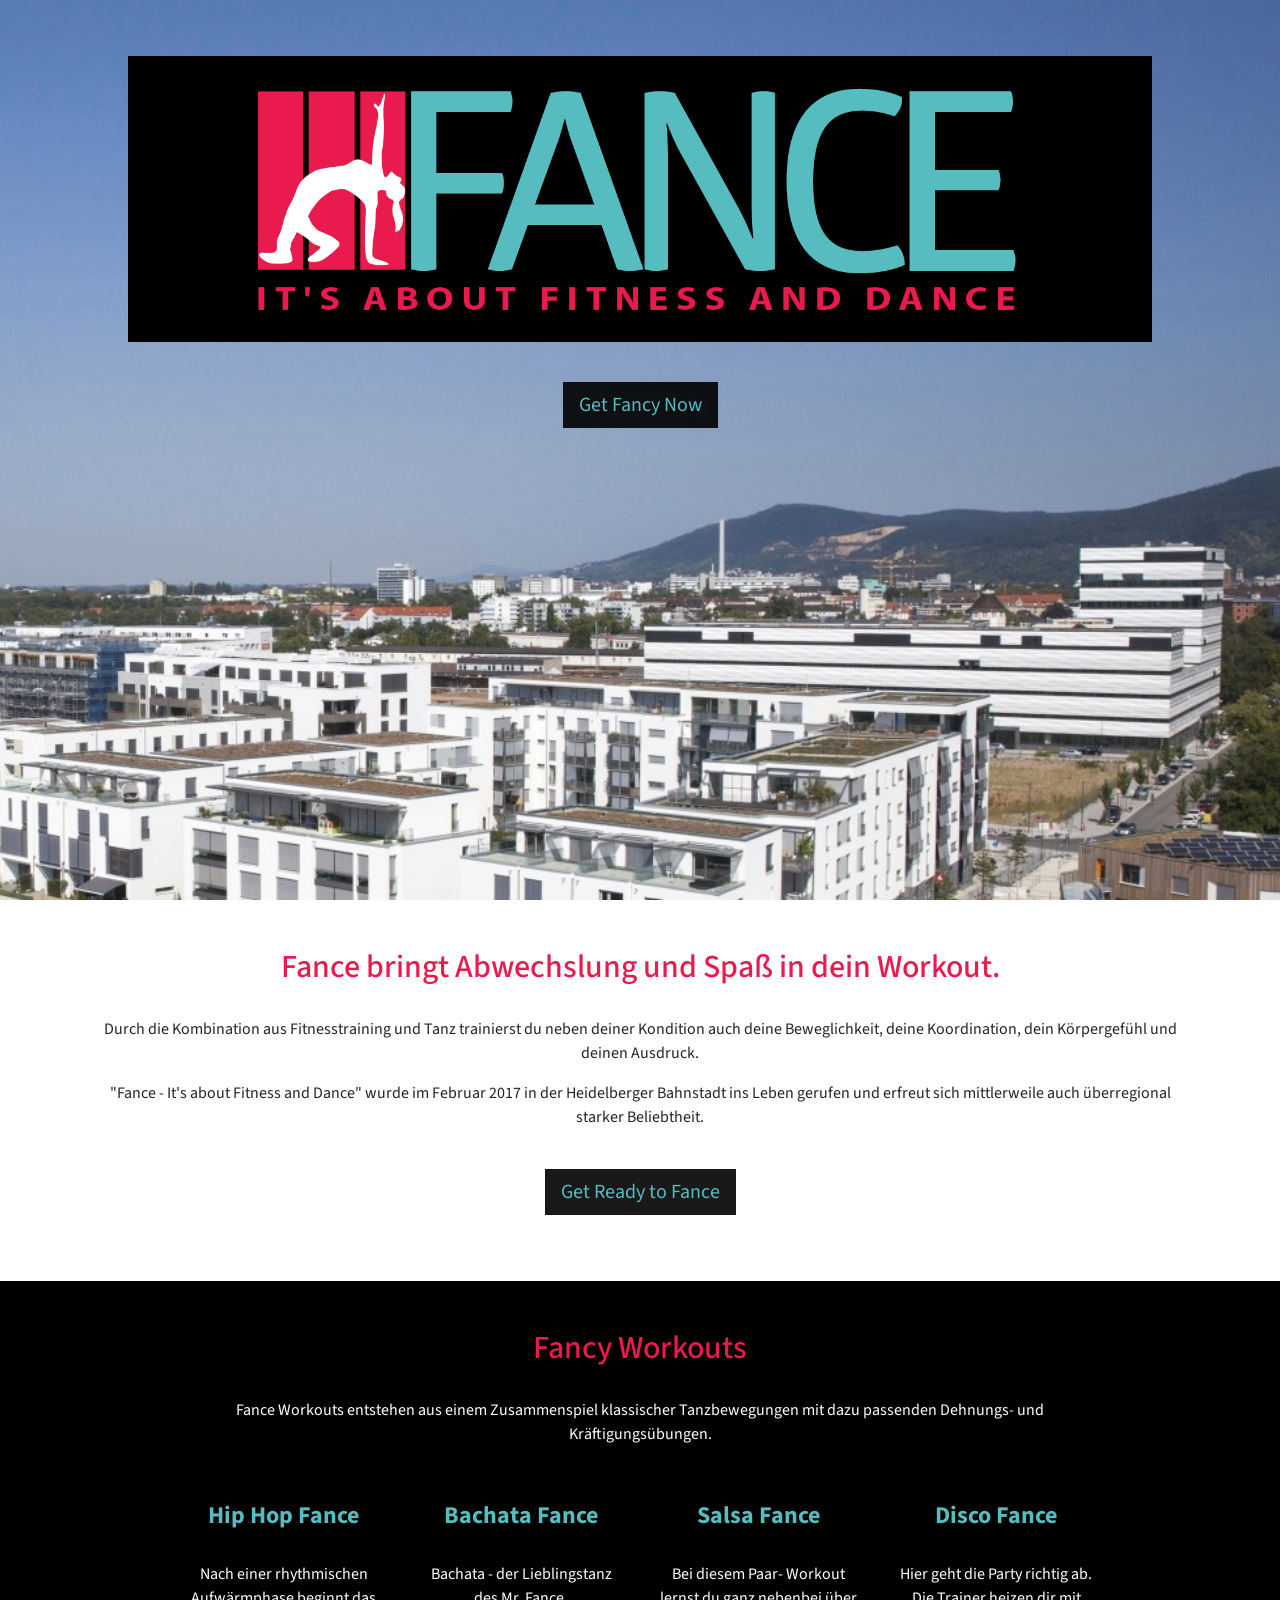
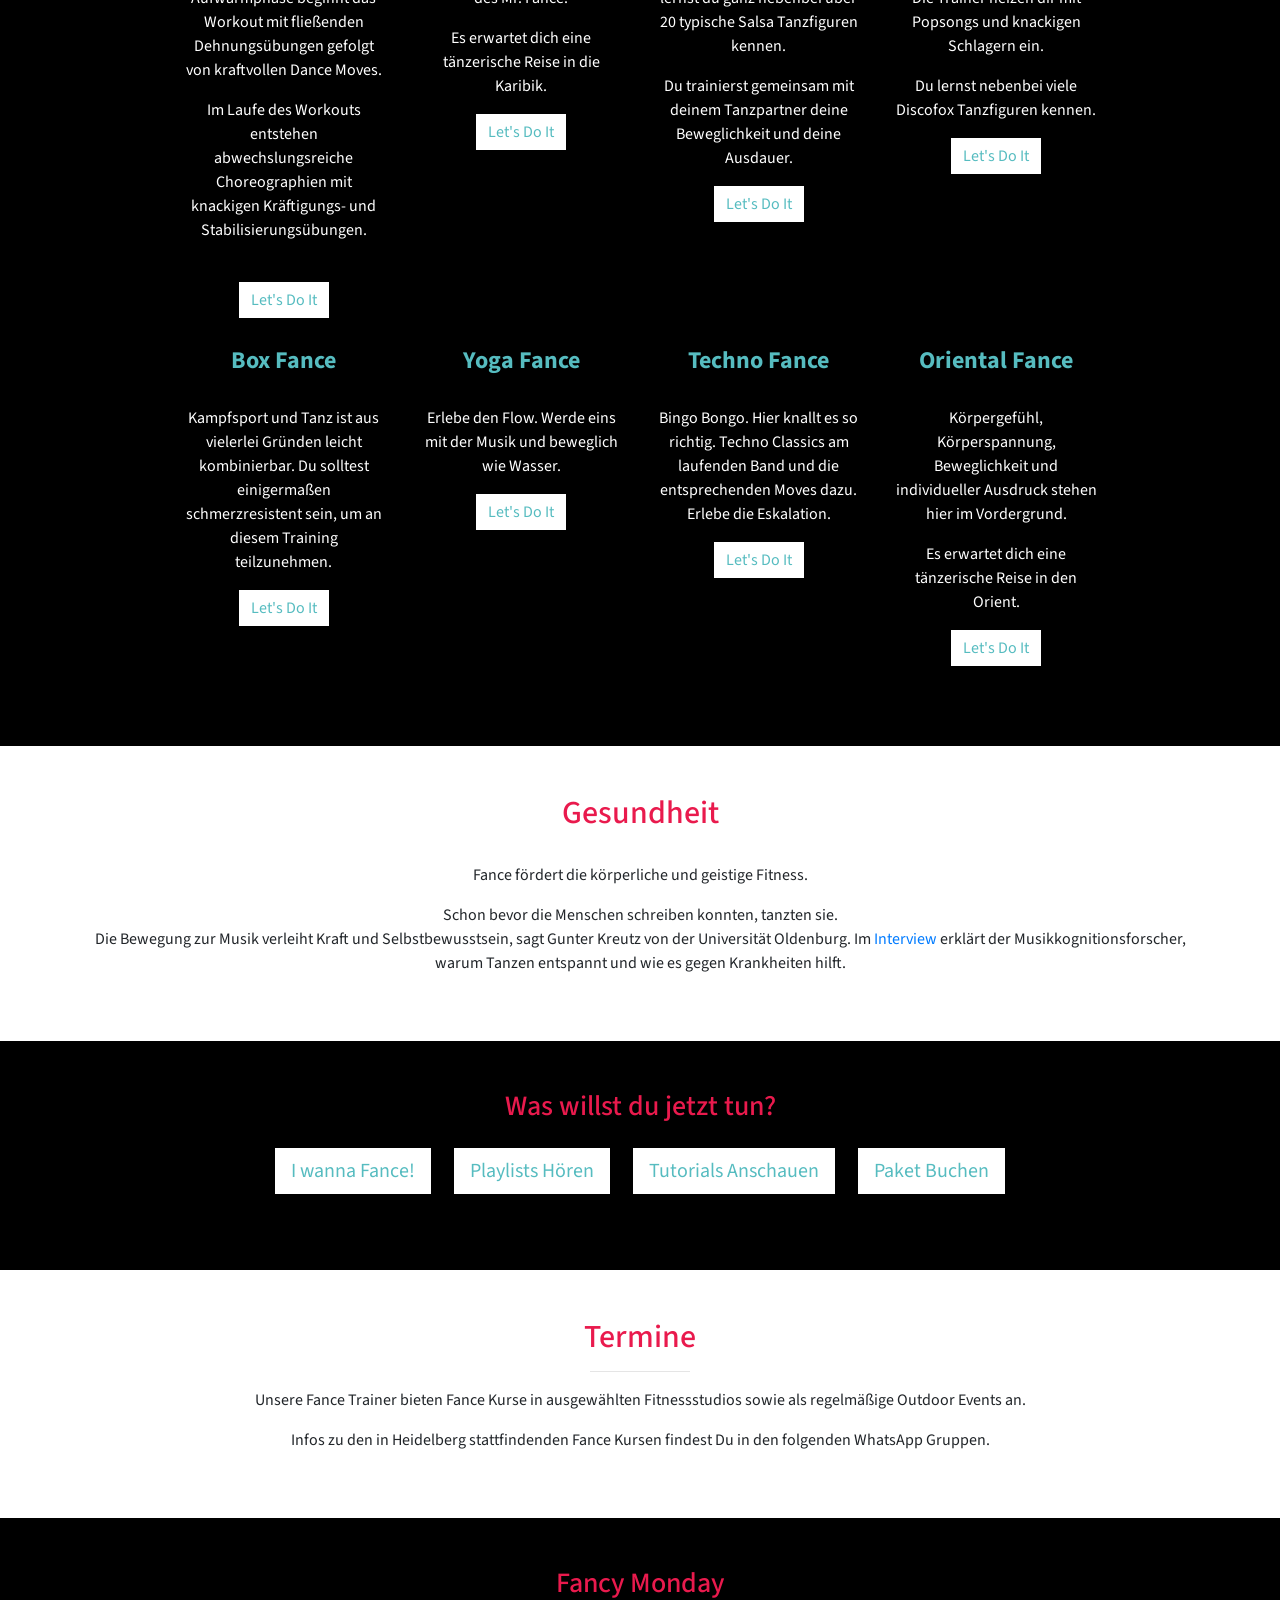
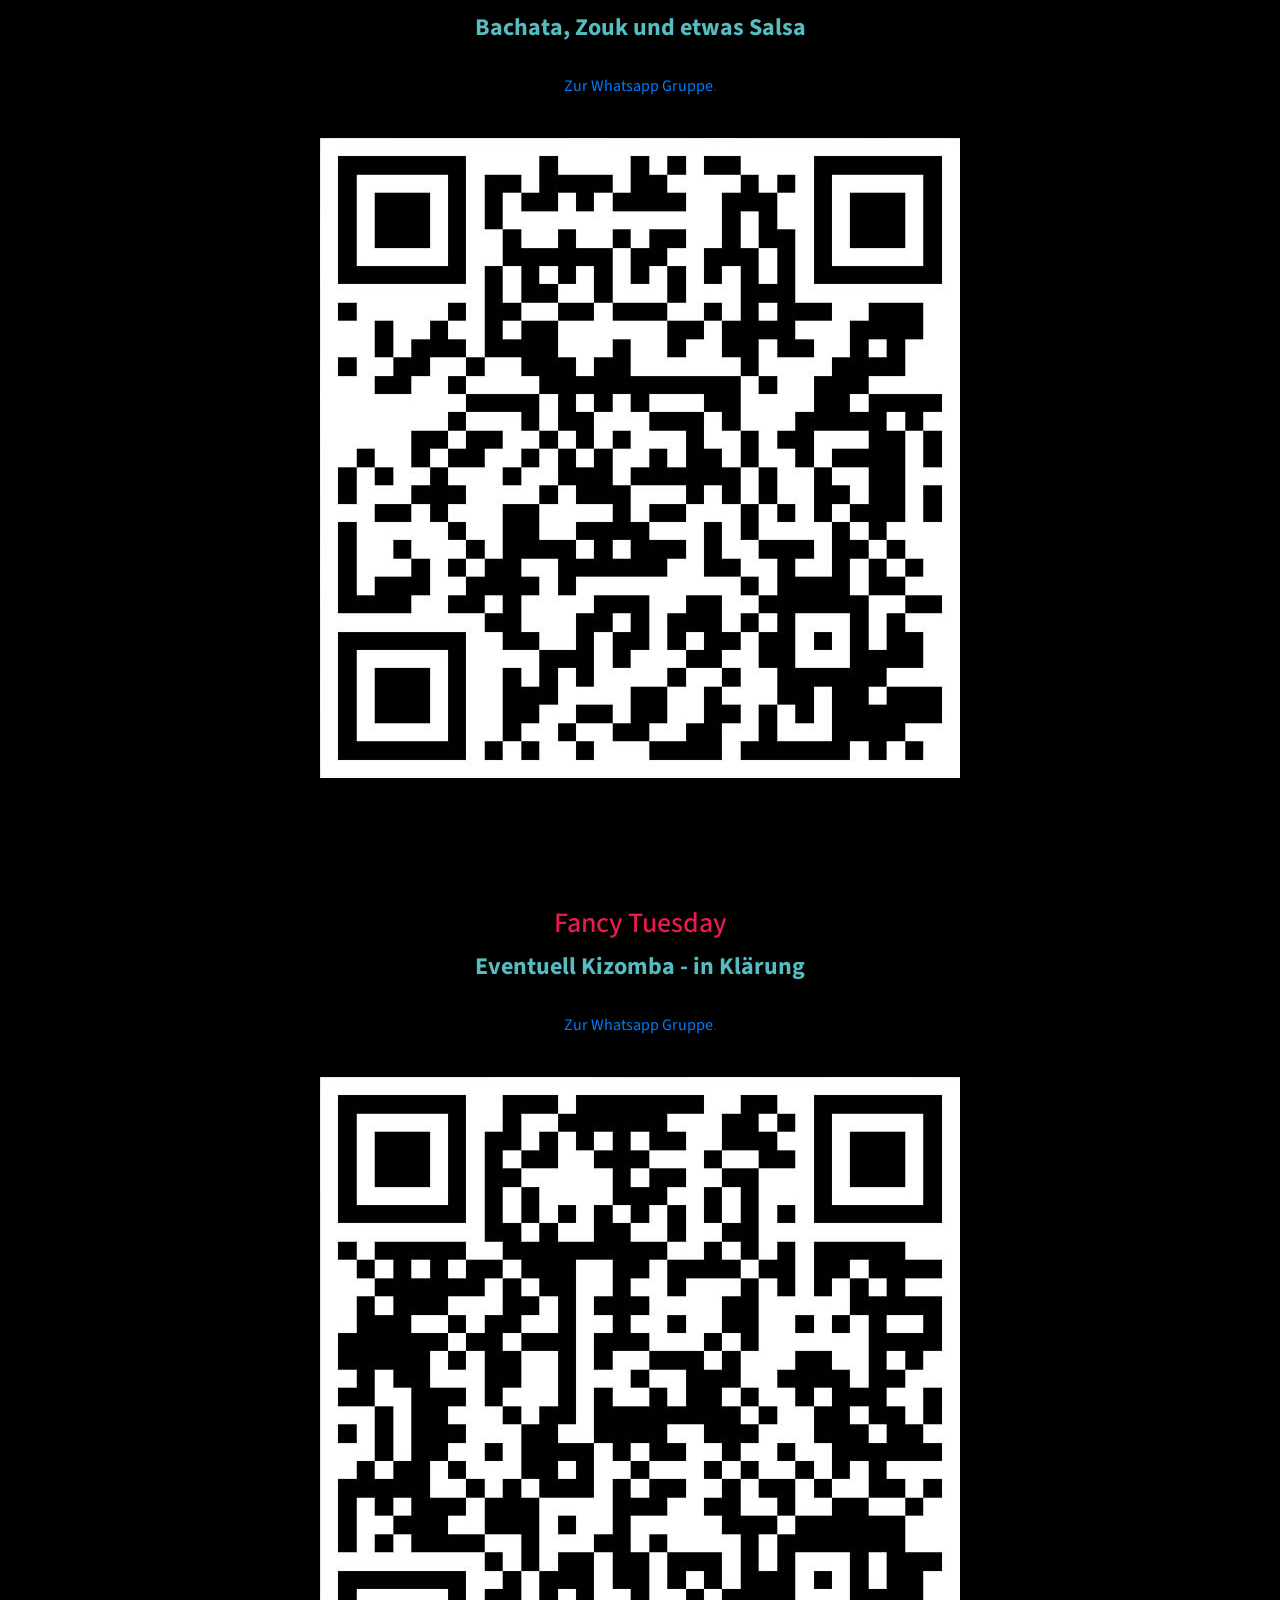
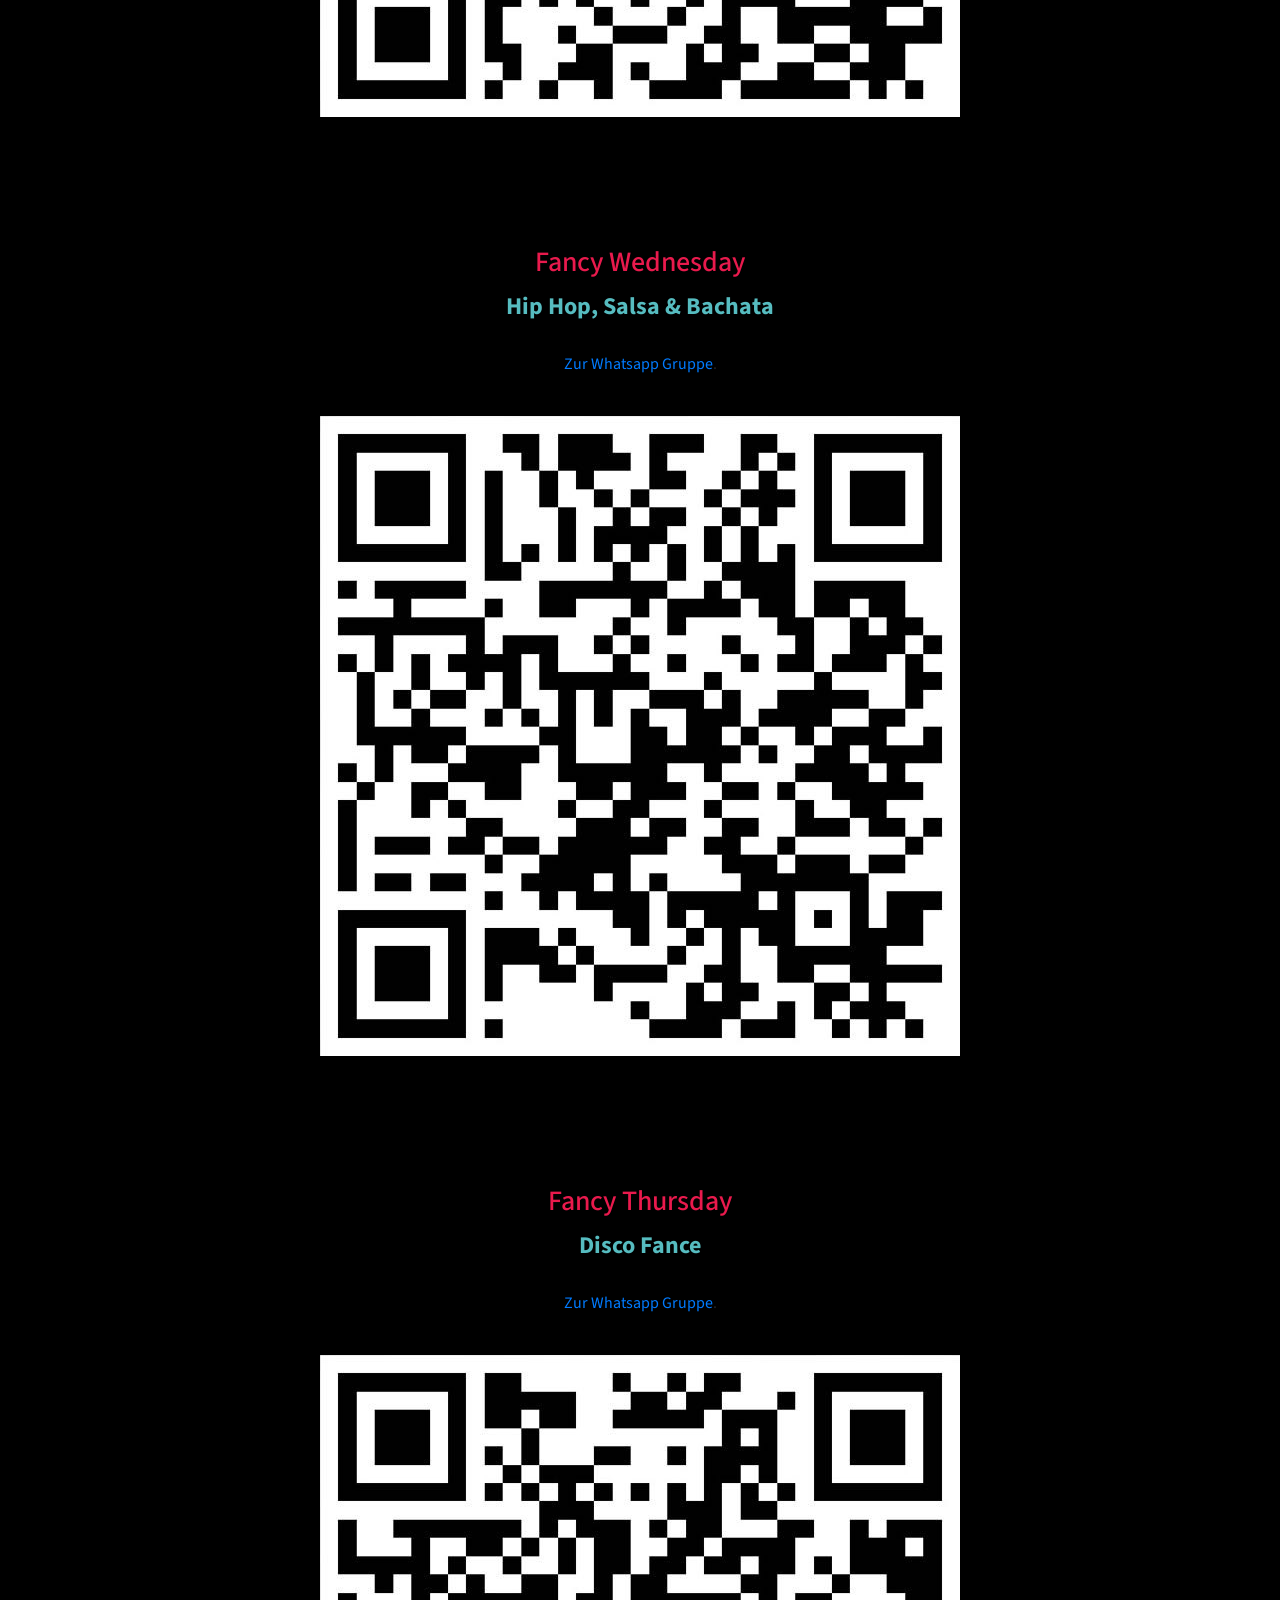
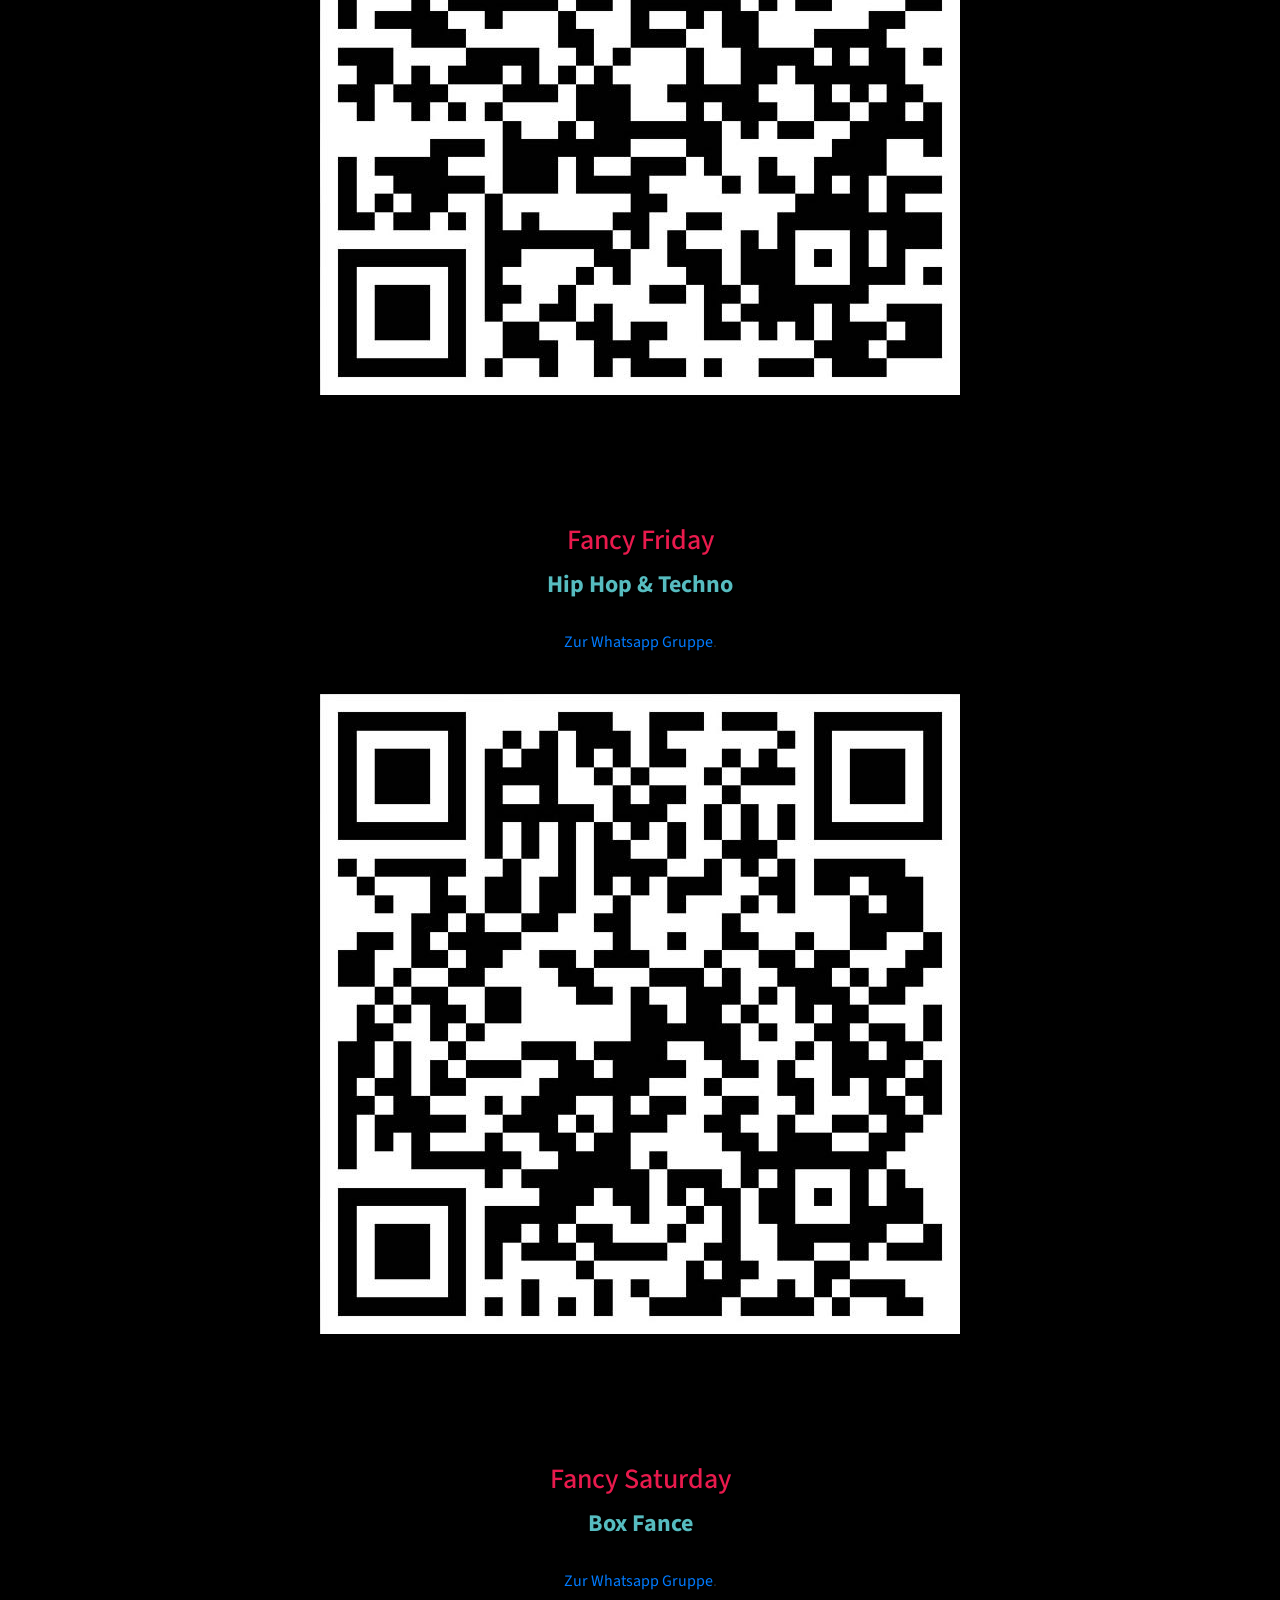
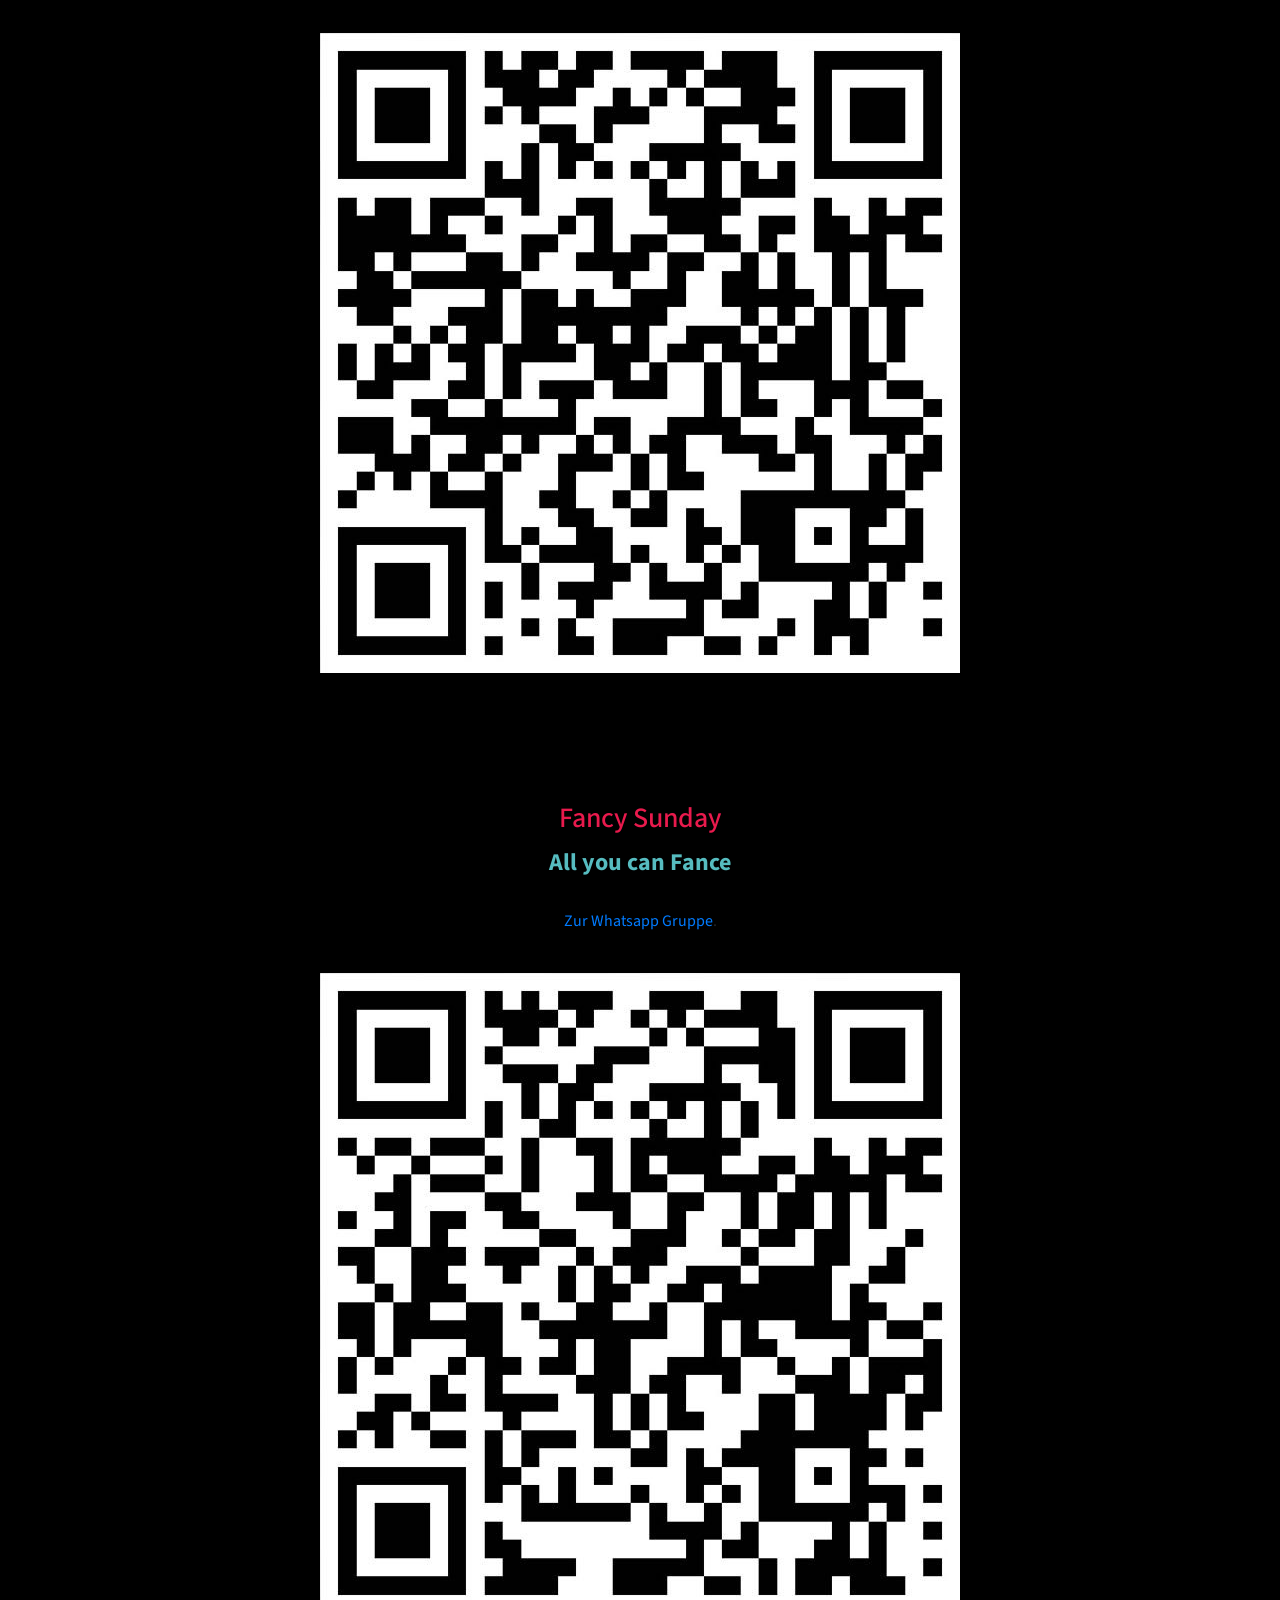
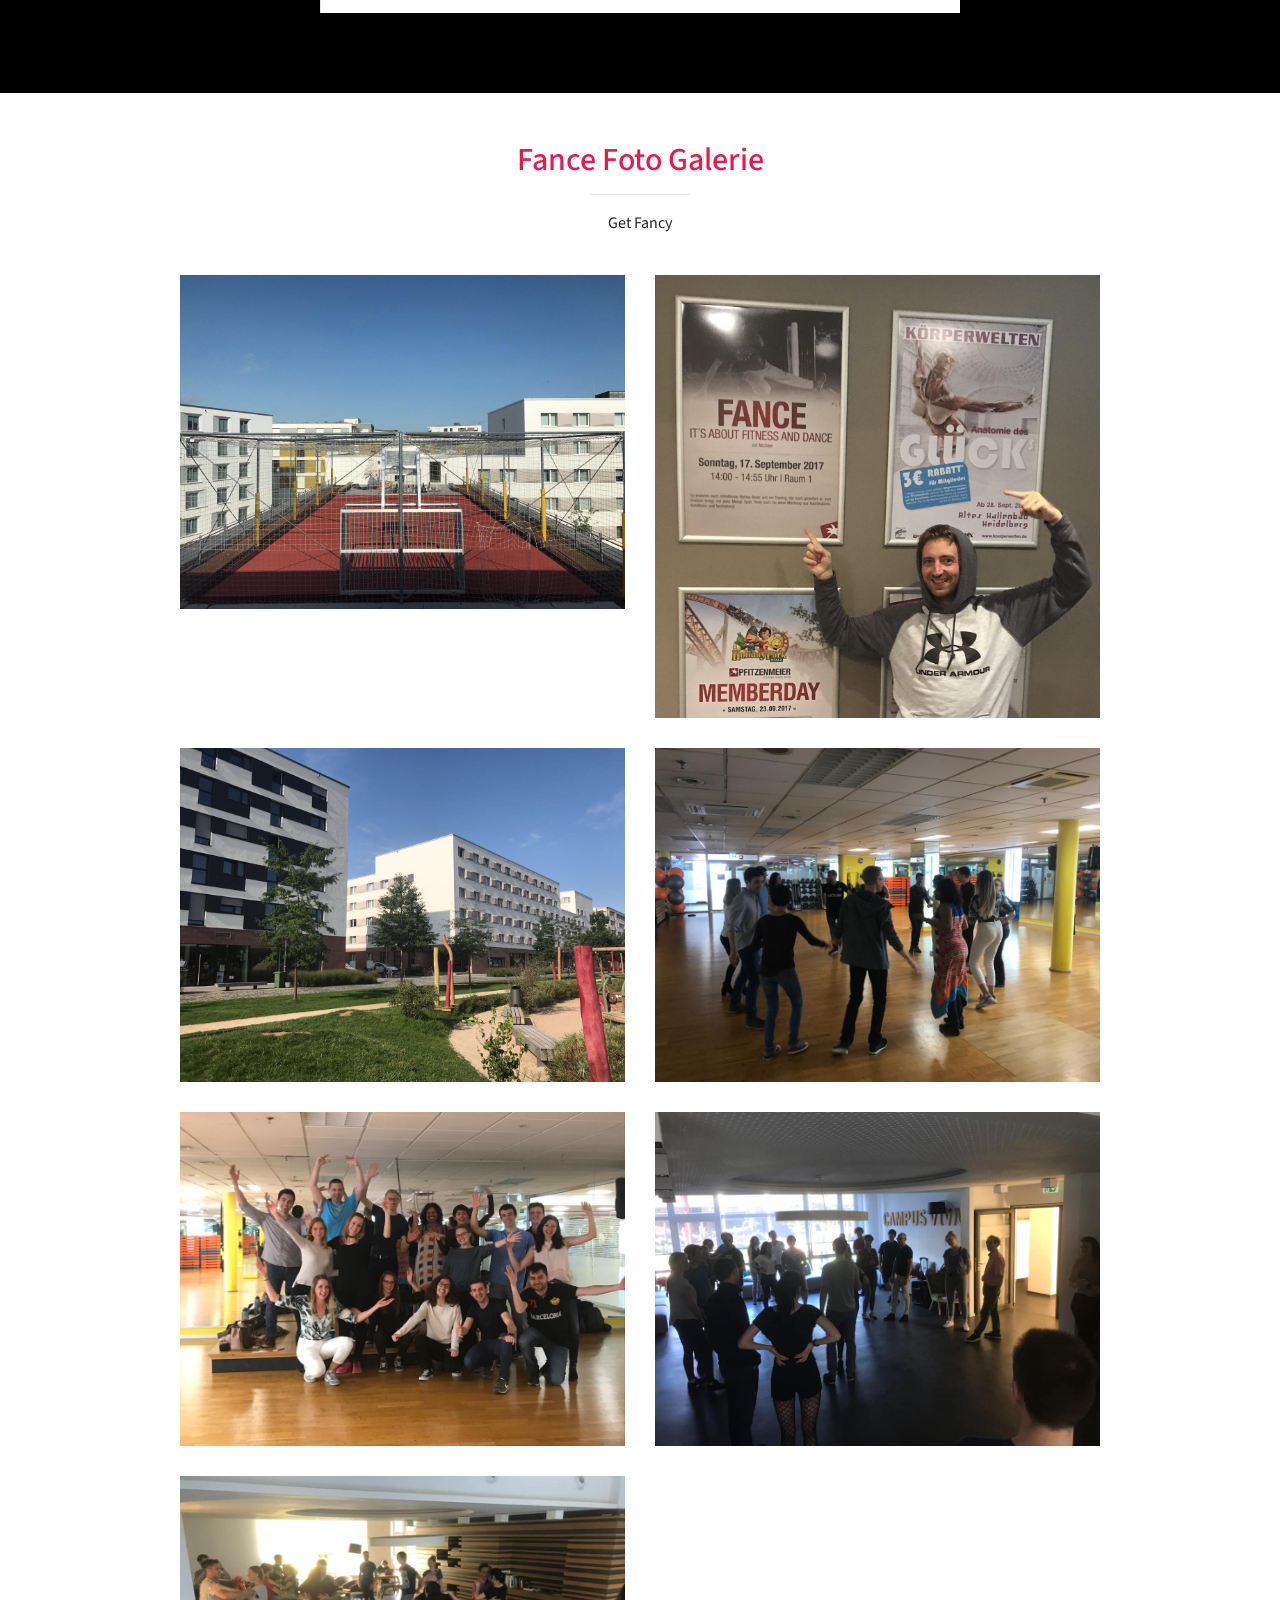
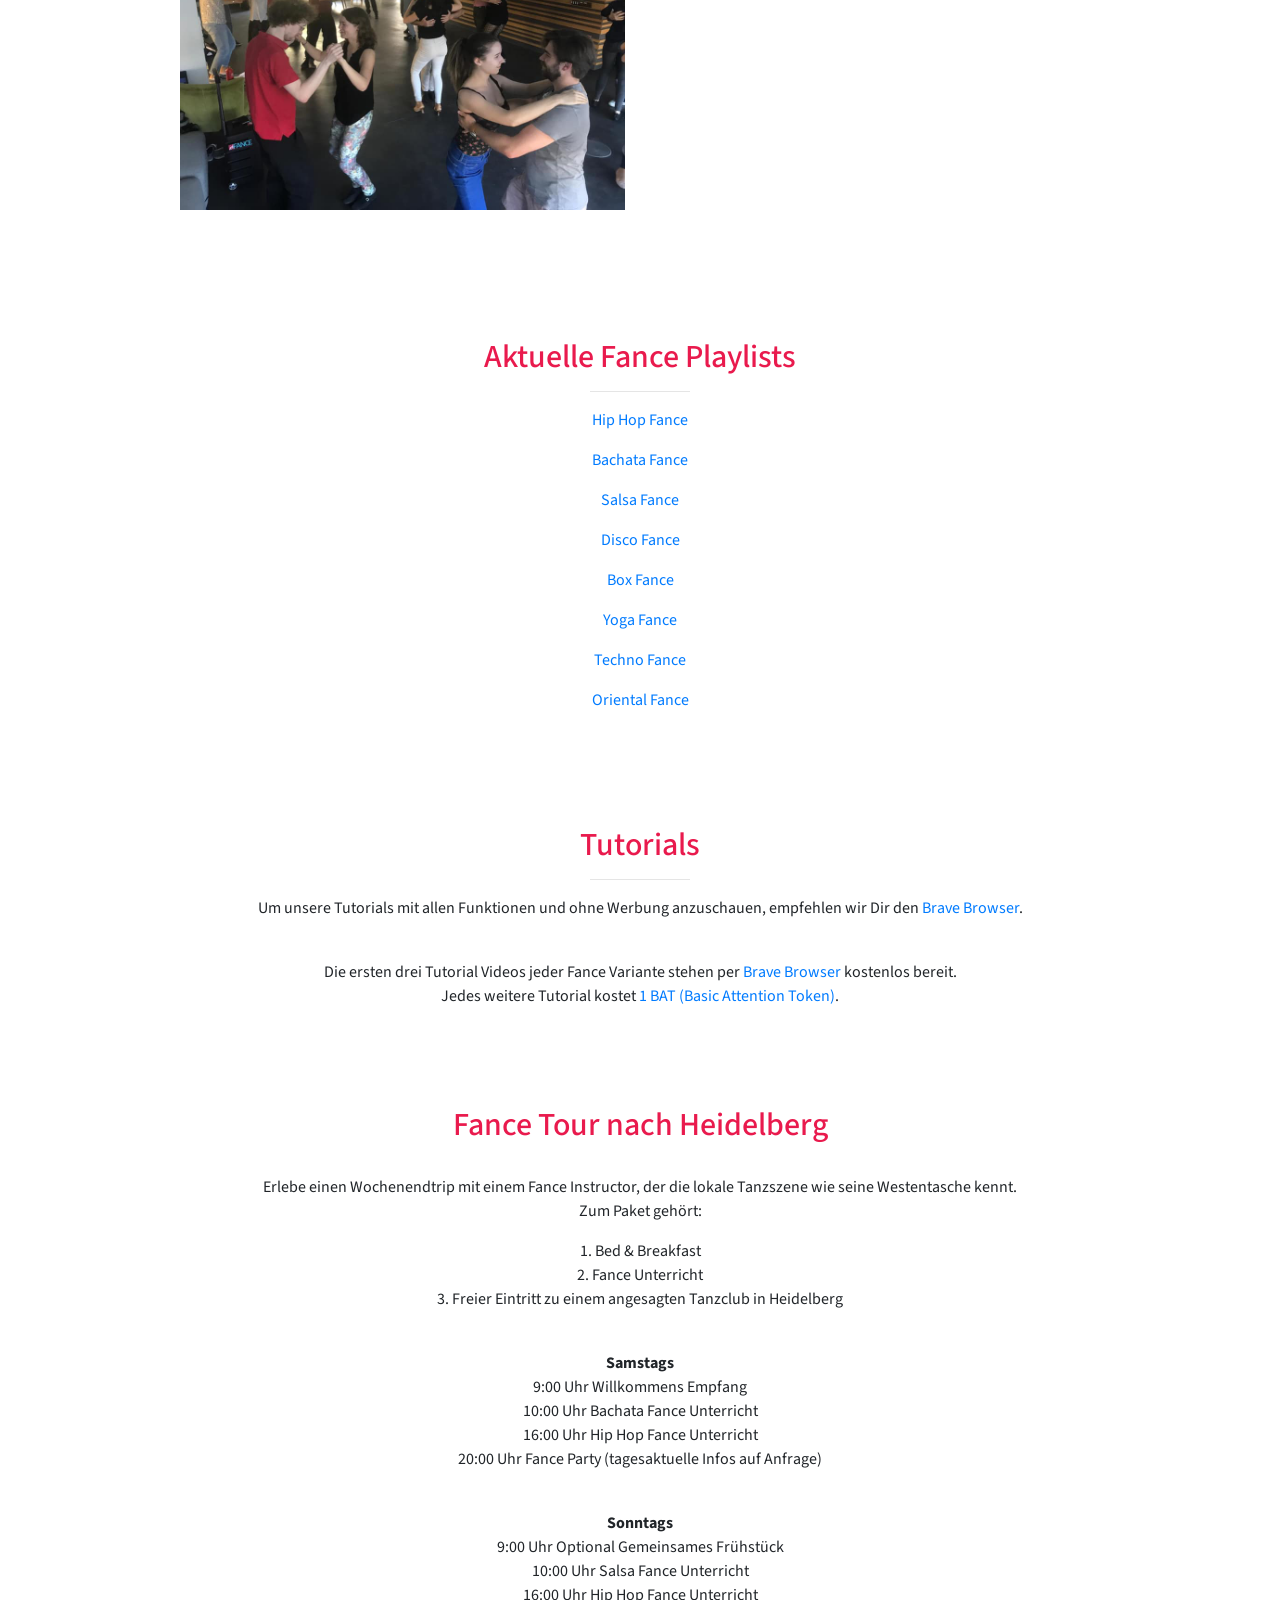
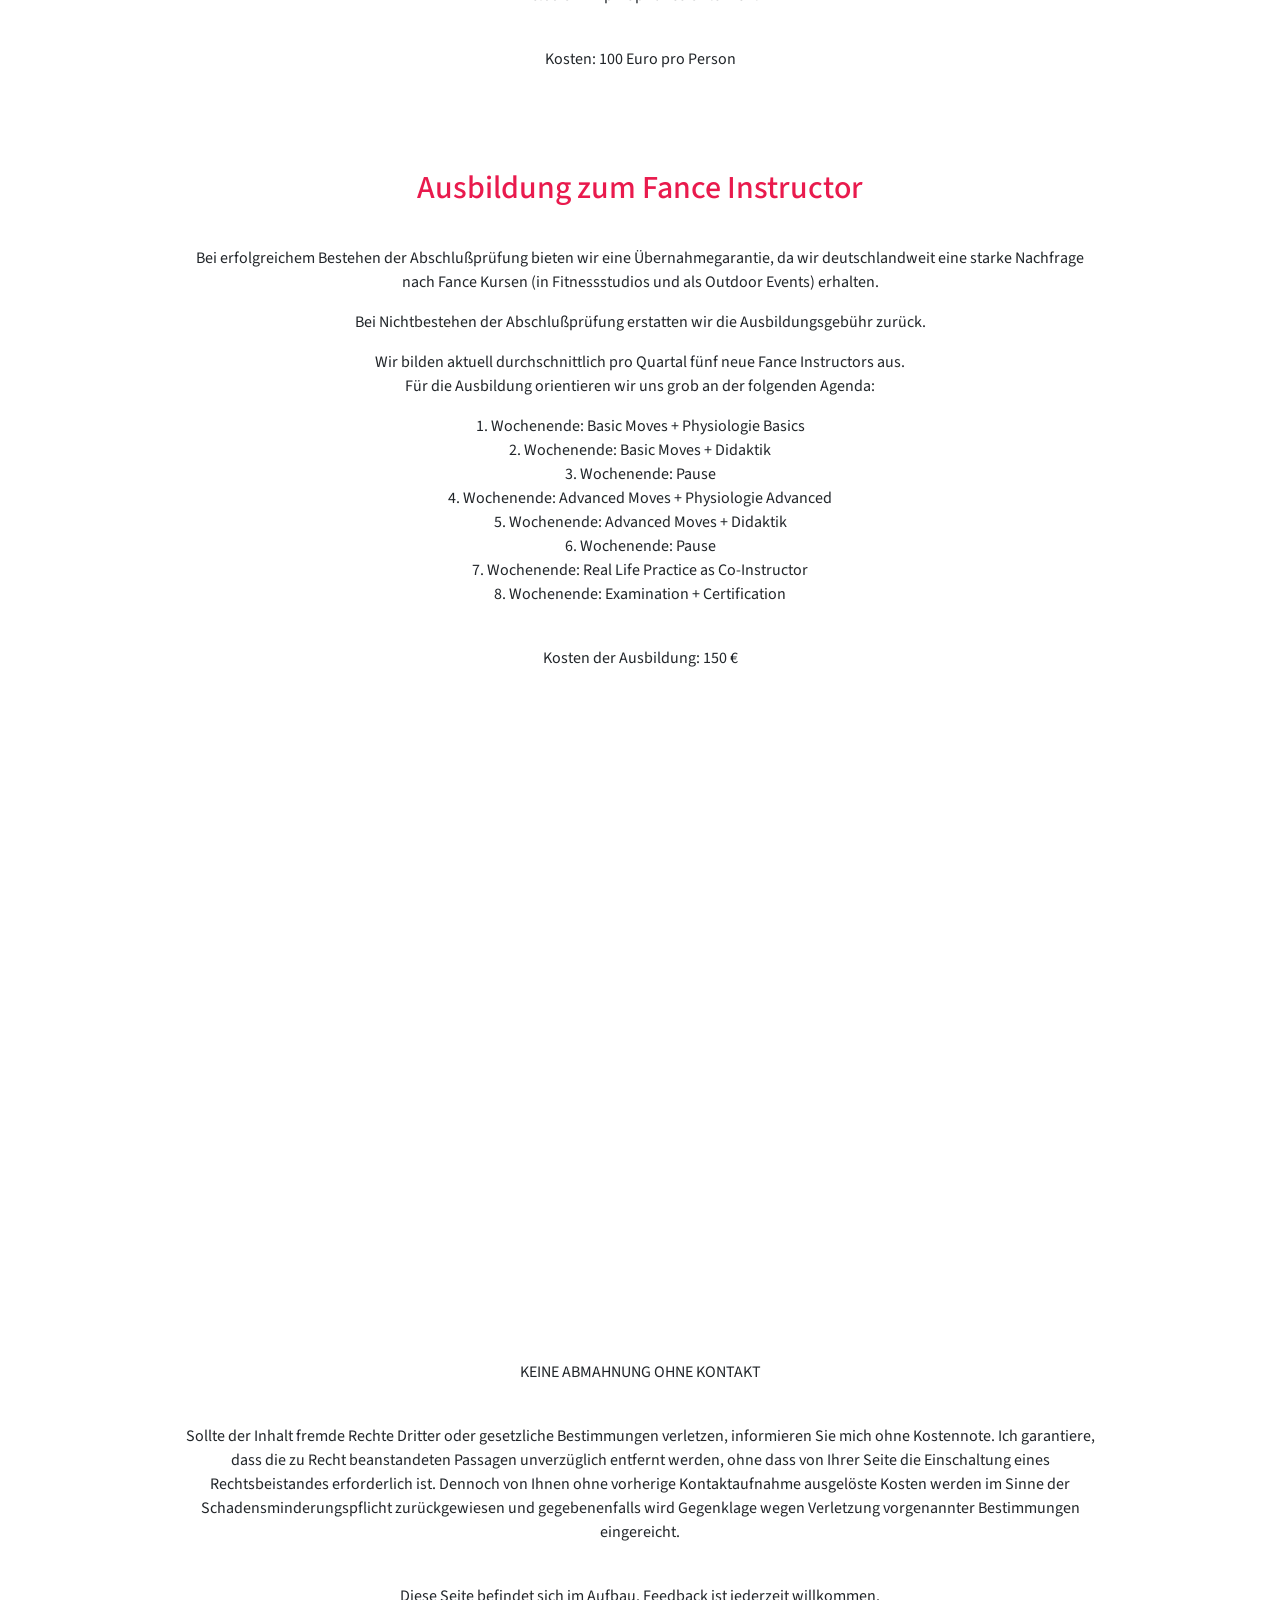
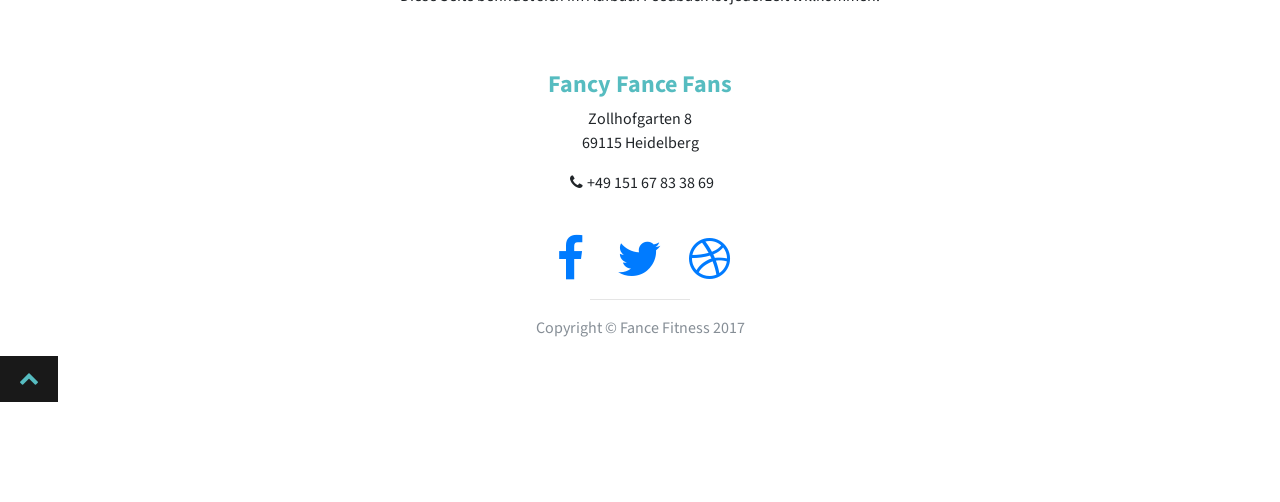
==== commit e255788d: "updates" ====
--- a/index.html
+++ b/index.html
@@ -170,175 +170,30 @@
   <section id="fancehealth" class="fancehealth">
     <div class="container text-center">
       <h2>Gesundheit</h2> <br> Fance fördert die körperliche und geistige Fitness.
-      <br>
-      <p></p><br>
-      <h3>Physiologische Effekte</h3>
-      <br> Unsere Workouts werden regelmäßig von einem erfahrenen Physiotherapeuten und einem Kardiologen geprüft. Dabei
-      werden sie im Hinblick auf physiologische Effekte optimiert. <br> Die Förderung eines gesunden Bewegungsapparates
-      und
-      eines robusten Herz- Kreislauf Systems nimmt insgesamt einen wichtigen Stellenwert bei der Entwicklung und
-      Weiterentwicklung
-      unserer Workouts ein.
-      <p></p><br>
-      <h3>Psychosoziale Effekte</h3> <br> Noch bevor die Menschen schreiben konnten, tanzten sie.
+      <p></p>
+ Schon bevor die Menschen schreiben konnten, tanzten sie.
       <br> Die Bewegung zur Musik verleiht Kraft und Selbstbewusstsein, sagt Gunter Kreutz von der Universität
       Oldenburg.
       Im <a
         href="http://www.spiegel.de/gesundheit/ernaehrung/wie-tanzen-als-medizin-wirkt-und-gluecklich-macht-a-881579.html">
         Interview </a> erklärt der Musikkognitionsforscher, warum Tanzen entspannt und wie es gegen Krankheiten
-      hilft.</a>
+      hilft.
+      <p></p>
     </div>
   </section>
   <aside class="call-to-action background-black">
     <div class="container text-center">
       <h3 class="text-color-coral">Was willst du jetzt tun?</h3>
+      <p></p>
+      <a href="#termine" class="btn btn-lg btn-light">I wanna
+        Fance!</a>
       <a href="#playlists" class="btn btn-lg btn-light">Playlists Hören</a>
       <a href="#tutorials" class="btn btn-lg btn-light">Tutorials Anschauen</a>
-      <a href="#termine" class="btn btn-lg btn-light">I wanna
-        Fance!</a>
       <a href="#packages" class="btn btn-lg btn-light">Paket Buchen</a>
-    </div>
-  </aside>
-
-  <section id="playlists" class="fancefotos">
-    <div class="container">
-      <div class="row">
-        <div class="col-lg-10 mx-auto text-center">
-          <h2>Aktuelle Fance Playlists</h2>
-          <hr class="small">
-          <a target="_blank" href="https://www.youtube.com/playlist?list=PLgUMKsBxbYN7Tv1a6fHRfkjTSx3sgdi_f">Hip Hop
-            Fance</a><br>
-          <p></p>
-          <a target="_blank" href="https://www.youtube.com/playlist?list=PLgUMKsBxbYN7niajEiVbYWc7GpOIoYXiI">Bachata
-            Fance</a><br>
-          <p></p>
-          <a target="_blank" href="https://www.youtube.com/playlist?list=PLgUMKsBxbYN7PqlNRGhb-qTzNiAQG6wZR">Salsa
-            Fance</a><br>
-          <p></p>
-          <a target="_blank" href="https://www.youtube.com/playlist?list=PLgUMKsBxbYN7PqlNRGhb-qTzNiAQG6wZR">Disco
-            Fance</a><br>
-          <p></p>
-          <a target="_blank" href="https://www.youtube.com/playlist?list=PLgUMKsBxbYN7PqlNRGhb-qTzNiAQG6wZR">Box
-            Fance</a><br>
-          <p></p>
-          <a target="_blank" href="https://www.youtube.com/playlist?list=PLgUMKsBxbYN7PqlNRGhb-qTzNiAQG6wZR">Yoga
-            Fance</a><br>
-          <p></p>
-          <a target="_blank" href="https://www.youtube.com/playlist?list=PLgUMKsBxbYN7PqlNRGhb-qTzNiAQG6wZR">Techno
-            Fance</a><br>
-          <p></p>
-          <a target="_blank" href="https://www.youtube.com/playlist?list=PLgUMKsBxbYN7PqlNRGhb-qTzNiAQG6wZR">Oriental
-            Fance</a><br>
-          <p></p>
-        </div>
-      </div>
-    </div>
-  </section>
-
-  <section id="tutorials" class="fancefotos">
-    <div class="container">
-      <div class="row">
-        <div class="col-lg-10 mx-auto text-center">
-          <h2>Tutorials</h2>
-          <hr class="small">
-          Um unsere Tutorials mit allen Funktionen und ohne Werbung anzuschauen, empfehlen wir Dir den <a
-            href="https://brave.com/fan464">Brave Browser</a>.
-          <p><br></p>
-          Die ersten drei Tutorial Videos jeder Fance Variante stehen per <a href="https://brave.com/fan464">Brave
-            Browser</a> kostenlos bereit. <br> Jedes weitere Tutorial kostet <a href="https://basicattentiontoken.org">1
-            BAT (Basic Attention Token)</a>.
-        </div>
-      </div>
-    </div>
-  </section>
-
-  <section id="packages" class="fancefotos">
-    <div class="container">
-      <div class="row">
-        <div class="col-lg-10 mx-auto text-center">
-          <h2>Fance Tour nach Heidelberg</h2>
-          <br>
-
-          Erlebe einen Wochenendtrip mit einem Fance Instructor, der die Tanzszene Heidelbergs wie seine Westentasche
-          kennt.
-
-          <br>
-          <!-- Erlebe eine tänzerische Reise nach Heidelberg. -->
-
-          <p>Zum Paket gehört: <br>
-            <p></p>
-            1. Bed & Breakfast <br>
-            2. Fance Unterricht <br>
-            3. Freier Eintritt zu einem angesagten Tanzclub in Heidelberg
-
-
-            <p></p> <br>
-            <b>Samstags </b> <br>
-            9:00 Uhr Willkommens Empfang<br>
-            10:00 Uhr Bachata Fance Unterricht<br>
-            16:00 Uhr Hip Hop Fance Unterricht<br>
-            <p></p> <br>
-            <b>Sonntags </b> <br>
-
-            9:00 Uhr Optional Gemeinsames Frühstück<br>
-            10:00 Uhr Salsa Fance Unterricht<br>
-            16:00 Uhr Hip Hop Fance Unterricht<br>
-
-            <p><br></p>
-            Kosten: 100 Euro pro Person
-
-
-
-        </div>
-      </div>
-    </div>
-  </section>
-
-  <!-- <section id="instructor" class="fancefotos">
-    <div class="container">
-      <div class="row">
-        <div class="col-lg-10 mx-auto text-center">
-          <h2>Personal Fance Training Package</h2>
-          Verleihe Deinem Tanz mehr Ausdruck. Buche Deinen Personal Fance Trainer.
-          <p>... <br><p></p>
-            1. Wahl des Schwerpunktes z.B. Hip Hop-, Salsa- Bachata Fance <br>
-            2. Basic Moves <br>
-        </div>
-      </div>
-    </div>
-  </section> -->
-
-  <section id="instructor" class="fancefotos">
-    <div class="container">
-      <div class="row">
-        <div class="col-lg-10 mx-auto text-center">
-          <h2>Ausbildung zum Fance Instructor</h2>
-          <p></p><br>
-          Bei erfolgreichem Bestehen der Abschlußprüfung bieten wir eine Übernahmegarantie, da wir deutschlandweit eine
-          starke Nachfrage nach Fance Kursen (in Fitnessstudios und als Outdoor Events) erhalten.
-          <br>
-          <p></p> Möchtest Du Fance Instructor werden? Dann ist das Train The Trainer Package genau das Richtige für
-          Dich.
-          <br>
-          <p></p>
-          Wir bilden durchschnittlich jeden Monat 5 neue Fance Instructors aus.<br>
-          Die Ausbildung dauert 2 Monate. <br>
-          <p></p>
-          1. Wochenende: Basic Moves + Physiologie Basics <br>
-          2. Wochenende: Basic Moves + Didaktik <br>
-          3. Wochenende: Pause<br>
-          4. Wochenende: Advanced Moves + Physiologie Advanced<br>
-          5. Wochenende: Advanced Moves + Didaktik<br>
-          6. Wochenende: Pause<br>
-          7. Wochenende: Real Life Practice as Co-Instructor<br>
-          8 Wochenende: Examination + Certification<br>
-          <p><br></p>
-          Kosten der Ausbildung: 150 €
-
-        </div>
-      </div>
-    </div>
-  </section>
+      <p></p>
+    </div>
+  </aside>
+
 
   <section id="termine" class="fancefotos">
     <div class="container">
@@ -348,7 +203,8 @@
           <hr class="small">
           <p>Unsere Fance Trainer bieten Fance Kurse in ausgewählten Fitnessstudios sowie als regelmäßige Outdoor Events
             an.</p>
-          Die Anmeldung erfolgt per Whatsapp Gruppe - siehe unten.<br>
+          Infos zu den in Heidelberg stattfindenden Fance Kursen findest Du in den folgenden WhatsApp Gruppen.<br>
+          <p></p>
         </div>
       </div>
     </div>
@@ -553,6 +409,145 @@
       </div>
     </div>
   </section>
+
+  <section id="playlists" class="fancefotos">
+    <div class="container">
+      <div class="row">
+        <div class="col-lg-10 mx-auto text-center">
+          <h2>Aktuelle Fance Playlists</h2>
+          <hr class="small">
+          <a target="_blank" href="https://www.youtube.com/playlist?list=PLgUMKsBxbYN7Tv1a6fHRfkjTSx3sgdi_f">Hip Hop
+            Fance</a><br>
+          <p></p>
+          <a target="_blank" href="https://www.youtube.com/playlist?list=PLgUMKsBxbYN7niajEiVbYWc7GpOIoYXiI">Bachata
+            Fance</a><br>
+          <p></p>
+          <a target="_blank" href="https://www.youtube.com/playlist?list=PLgUMKsBxbYN7PqlNRGhb-qTzNiAQG6wZR">Salsa
+            Fance</a><br>
+          <p></p>
+          <a target="_blank" href="https://www.youtube.com/playlist?list=PLgUMKsBxbYN7PqlNRGhb-qTzNiAQG6wZR">Disco
+            Fance</a><br>
+          <p></p>
+          <a target="_blank" href="https://www.youtube.com/playlist?list=PLgUMKsBxbYN7PqlNRGhb-qTzNiAQG6wZR">Box
+            Fance</a><br>
+          <p></p>
+          <a target="_blank" href="https://www.youtube.com/playlist?list=PLgUMKsBxbYN7PqlNRGhb-qTzNiAQG6wZR">Yoga
+            Fance</a><br>
+          <p></p>
+          <a target="_blank" href="https://www.youtube.com/playlist?list=PLgUMKsBxbYN7PqlNRGhb-qTzNiAQG6wZR">Techno
+            Fance</a><br>
+          <p></p>
+          <a target="_blank" href="https://www.youtube.com/playlist?list=PLgUMKsBxbYN7PqlNRGhb-qTzNiAQG6wZR">Oriental
+            Fance</a><br>
+          <p></p>
+        </div>
+      </div>
+    </div>
+  </section>
+
+  <section id="tutorials" class="fancefotos">
+    <div class="container">
+      <div class="row">
+        <div class="col-lg-10 mx-auto text-center">
+          <h2>Tutorials</h2>
+          <hr class="small">
+          Um unsere Tutorials mit allen Funktionen und ohne Werbung anzuschauen, empfehlen wir Dir den <a
+            href="https://brave.com/fan464">Brave Browser</a>.
+          <p><br></p>
+          Die ersten drei Tutorial Videos jeder Fance Variante stehen per <a href="https://brave.com/fan464">Brave
+            Browser</a> kostenlos bereit. <br> Jedes weitere Tutorial kostet <a href="https://basicattentiontoken.org">1
+            BAT (Basic Attention Token)</a>.
+        </div>
+      </div>
+    </div>
+  </section>
+
+  <section id="packages" class="fancefotos">
+    <div class="container">
+      <div class="row">
+        <div class="col-lg-10 mx-auto text-center">
+          <h2>Fance Tour nach Heidelberg</h2>
+          <br>
+
+          Erlebe einen Wochenendtrip mit einem Fance Instructor, der die lokale Tanzszene wie seine Westentasche
+          kennt.
+
+          <br>
+          <!-- Erlebe eine tänzerische Reise nach Heidelberg. -->
+
+          <p>Zum Paket gehört: <br>
+            <p></p>
+            1. Bed & Breakfast <br>
+            2. Fance Unterricht <br>
+            3. Freier Eintritt zu einem angesagten Tanzclub in Heidelberg
+
+
+            <p></p> <br>
+            <b>Samstags </b> <br>
+            9:00 Uhr Willkommens Empfang<br>
+            10:00 Uhr Bachata Fance Unterricht<br>
+            16:00 Uhr Hip Hop Fance Unterricht<br>
+            20:00 Uhr Fance Party (tagesaktuelle Infos auf Anfrage)<br>
+            <p></p> <br>
+            <b>Sonntags </b> <br>
+
+            9:00 Uhr Optional Gemeinsames Frühstück<br>
+            10:00 Uhr Salsa Fance Unterricht<br>
+            16:00 Uhr Hip Hop Fance Unterricht<br>
+
+            <p><br></p>
+            Kosten: 100 Euro pro Person
+
+
+
+        </div>
+      </div>
+    </div>
+  </section>
+
+  <!-- <section id="instructor" class="fancefotos">
+    <div class="container">
+      <div class="row">
+        <div class="col-lg-10 mx-auto text-center">
+          <h2>Personal Fance Training Package</h2>
+          Verleihe Deinem Tanz mehr Ausdruck. Buche Deinen Personal Fance Trainer.
+          <p>... <br><p></p>
+            1. Wahl des Schwerpunktes z.B. Hip Hop-, Salsa- Bachata Fance <br>
+            2. Basic Moves <br>
+        </div>
+      </div>
+    </div>
+  </section> -->
+
+  <section id="instructor" class="fancefotos">
+    <div class="container">
+      <div class="row">
+        <div class="col-lg-10 mx-auto text-center">
+          <h2>Ausbildung zum Fance Instructor</h2>
+          <p></p><br>
+          Bei erfolgreichem Bestehen der Abschlußprüfung bieten wir eine Übernahmegarantie, da wir deutschlandweit eine
+          starke Nachfrage nach Fance Kursen (in Fitnessstudios und als Outdoor Events) erhalten. <p></p> Bei Nichtbestehen der Abschlußprüfung erstatten wir die Ausbildungsgebühr zurück.
+          <br>
+          <p></p>
+          Wir bilden aktuell durchschnittlich pro Quartal fünf neue Fance Instructors aus.<br>
+          Für die Ausbildung orientieren wir uns grob an der folgenden Agenda:  <br>
+          <p></p>
+          1. Wochenende: Basic Moves + Physiologie Basics <br>
+          2. Wochenende: Basic Moves + Didaktik <br>
+          3. Wochenende: Pause<br>
+          4. Wochenende: Advanced Moves + Physiologie Advanced<br>
+          5. Wochenende: Advanced Moves + Didaktik<br>
+          6. Wochenende: Pause<br>
+          7. Wochenende: Real Life Practice as Co-Instructor<br>
+          8. Wochenende: Examination + Certification<br>
+          <p><br></p>
+          Kosten der Ausbildung: 150 €
+
+        </div>
+      </div>
+    </div>
+  </section>
+
   <!--
   <aside class="callout">
     <div class="text-vertical-center">
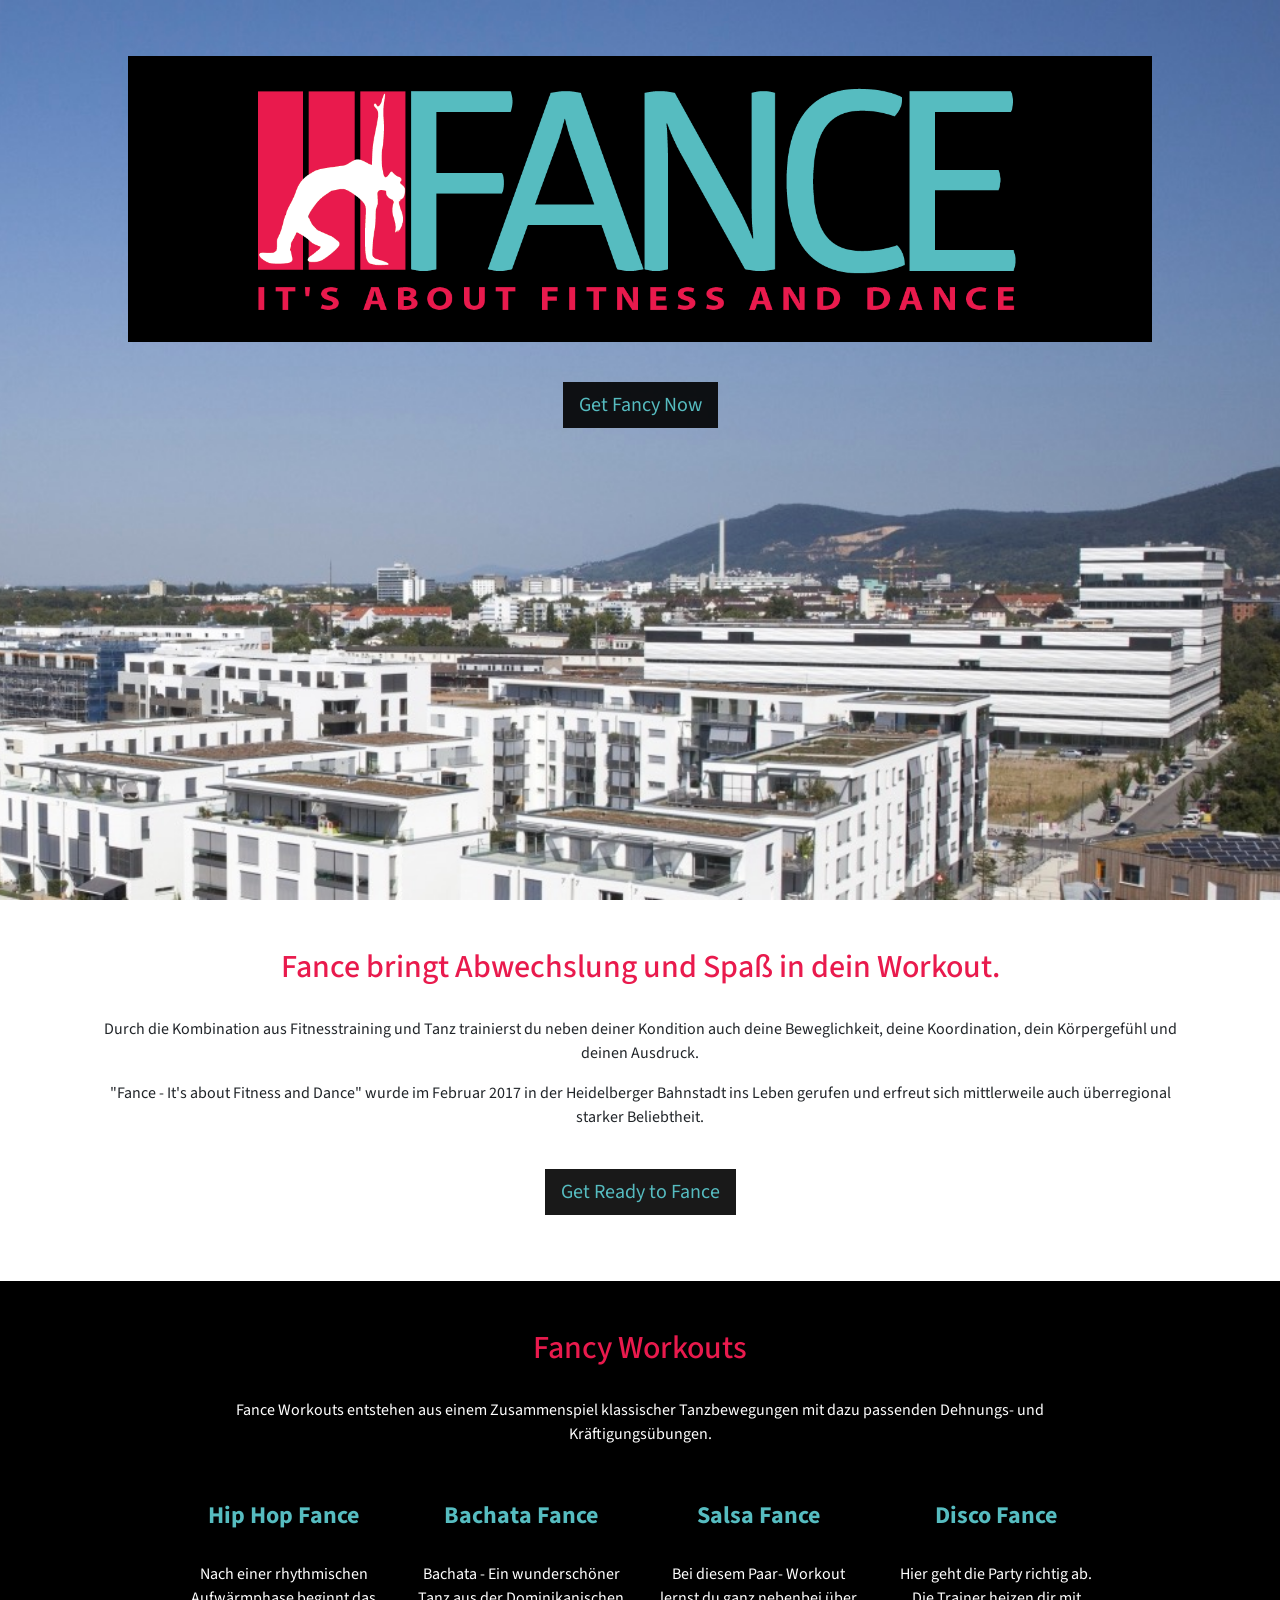
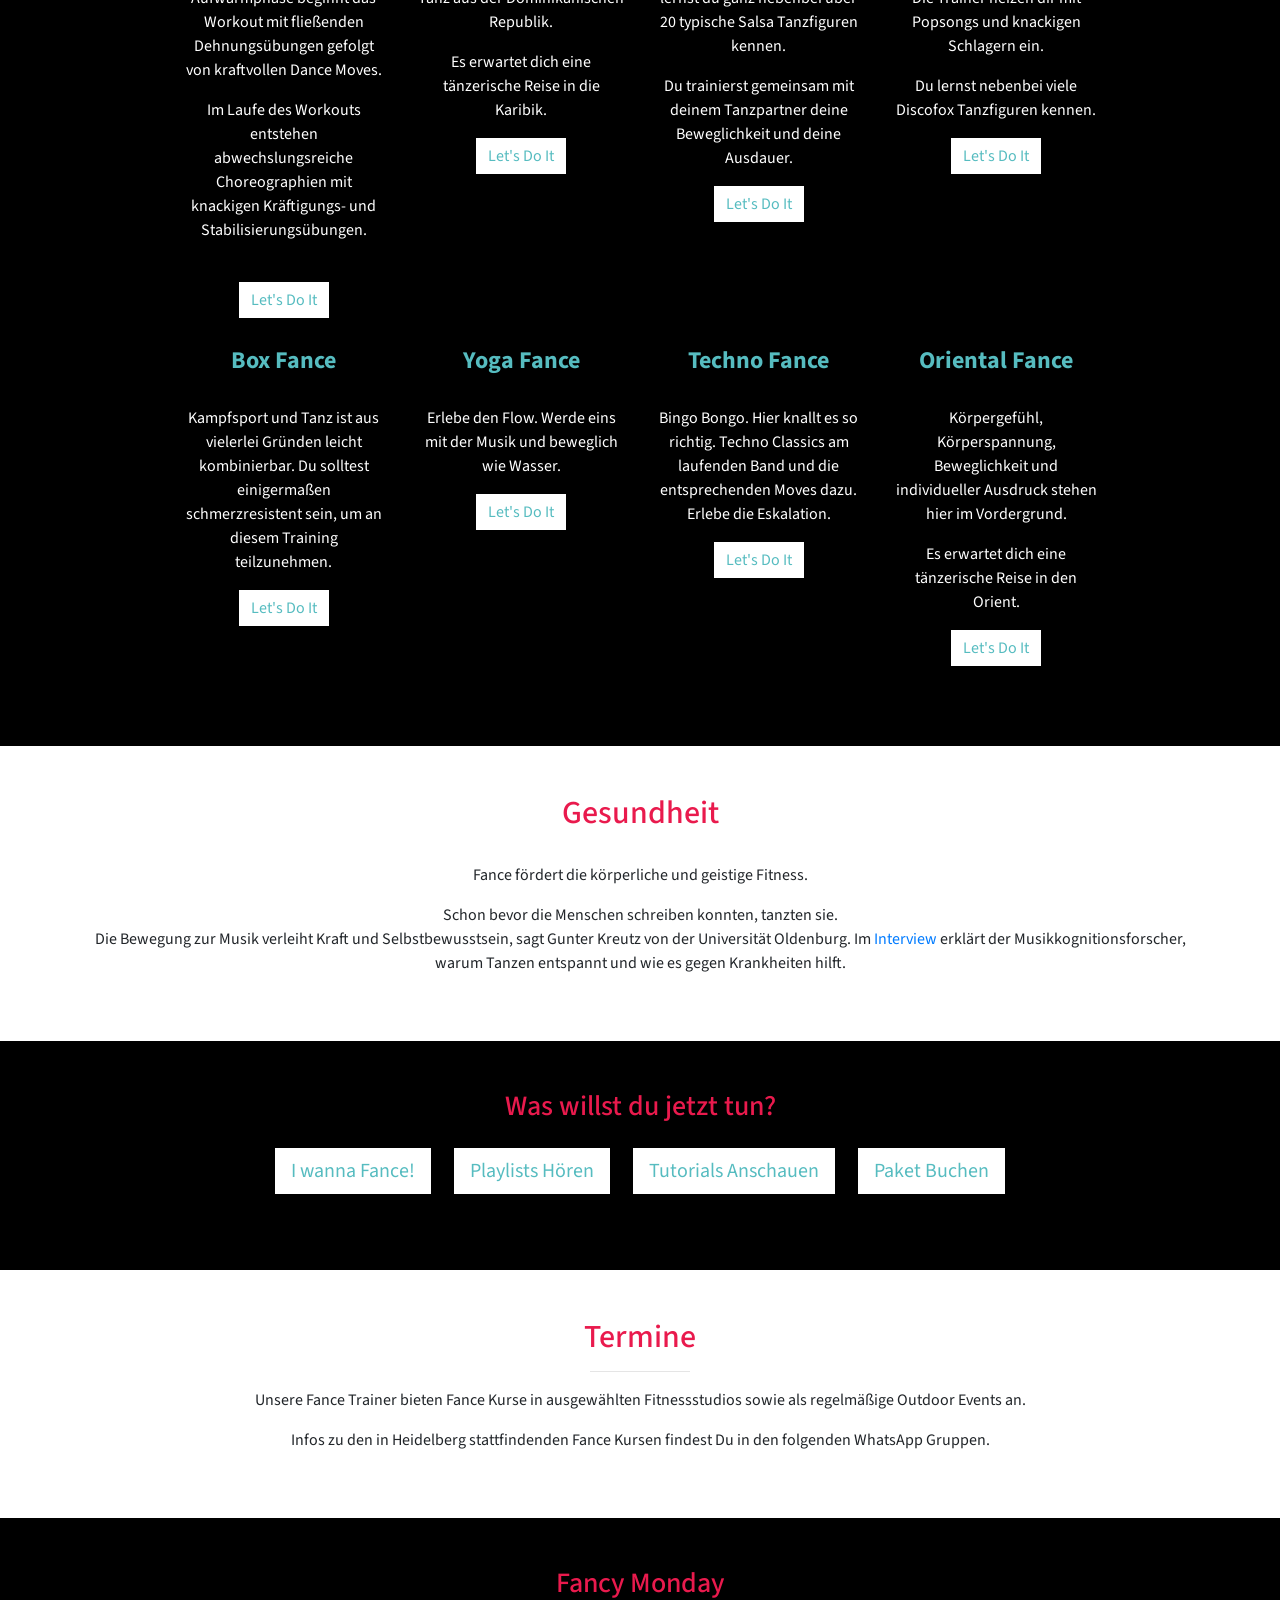
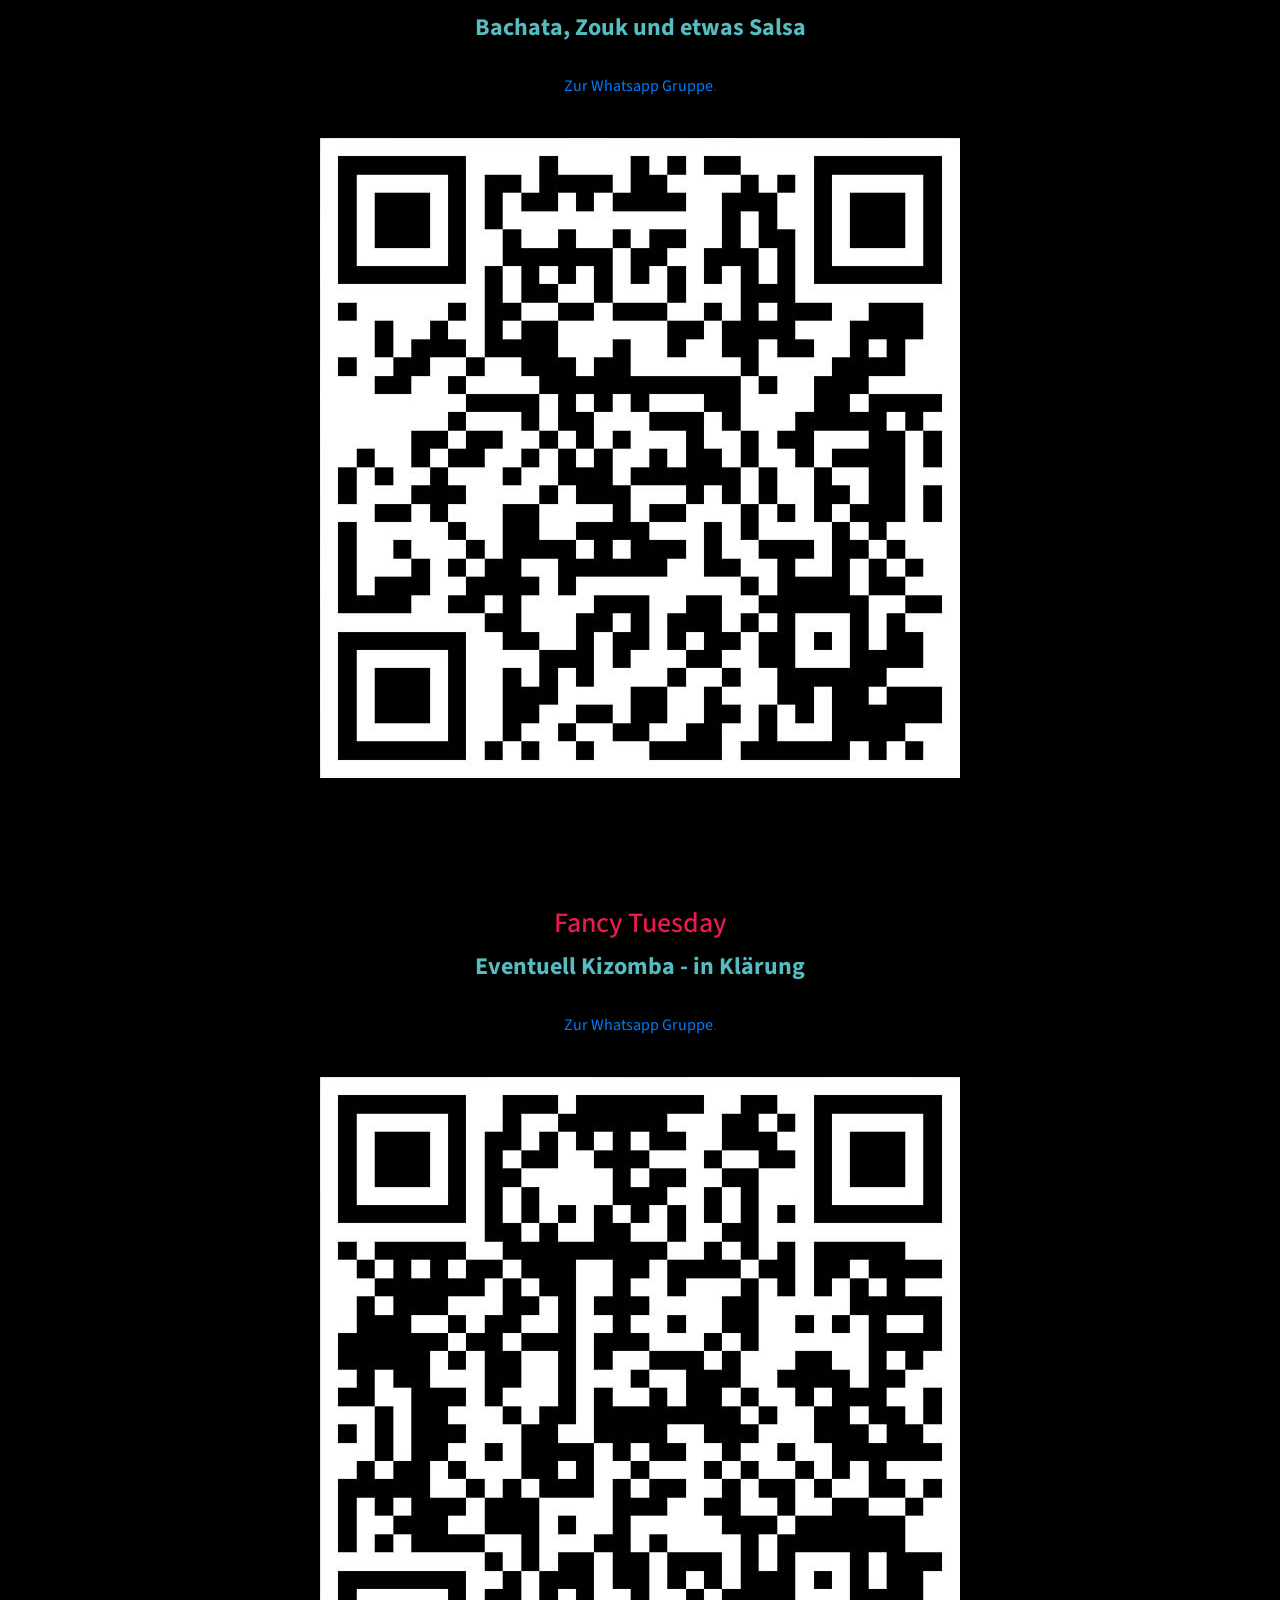
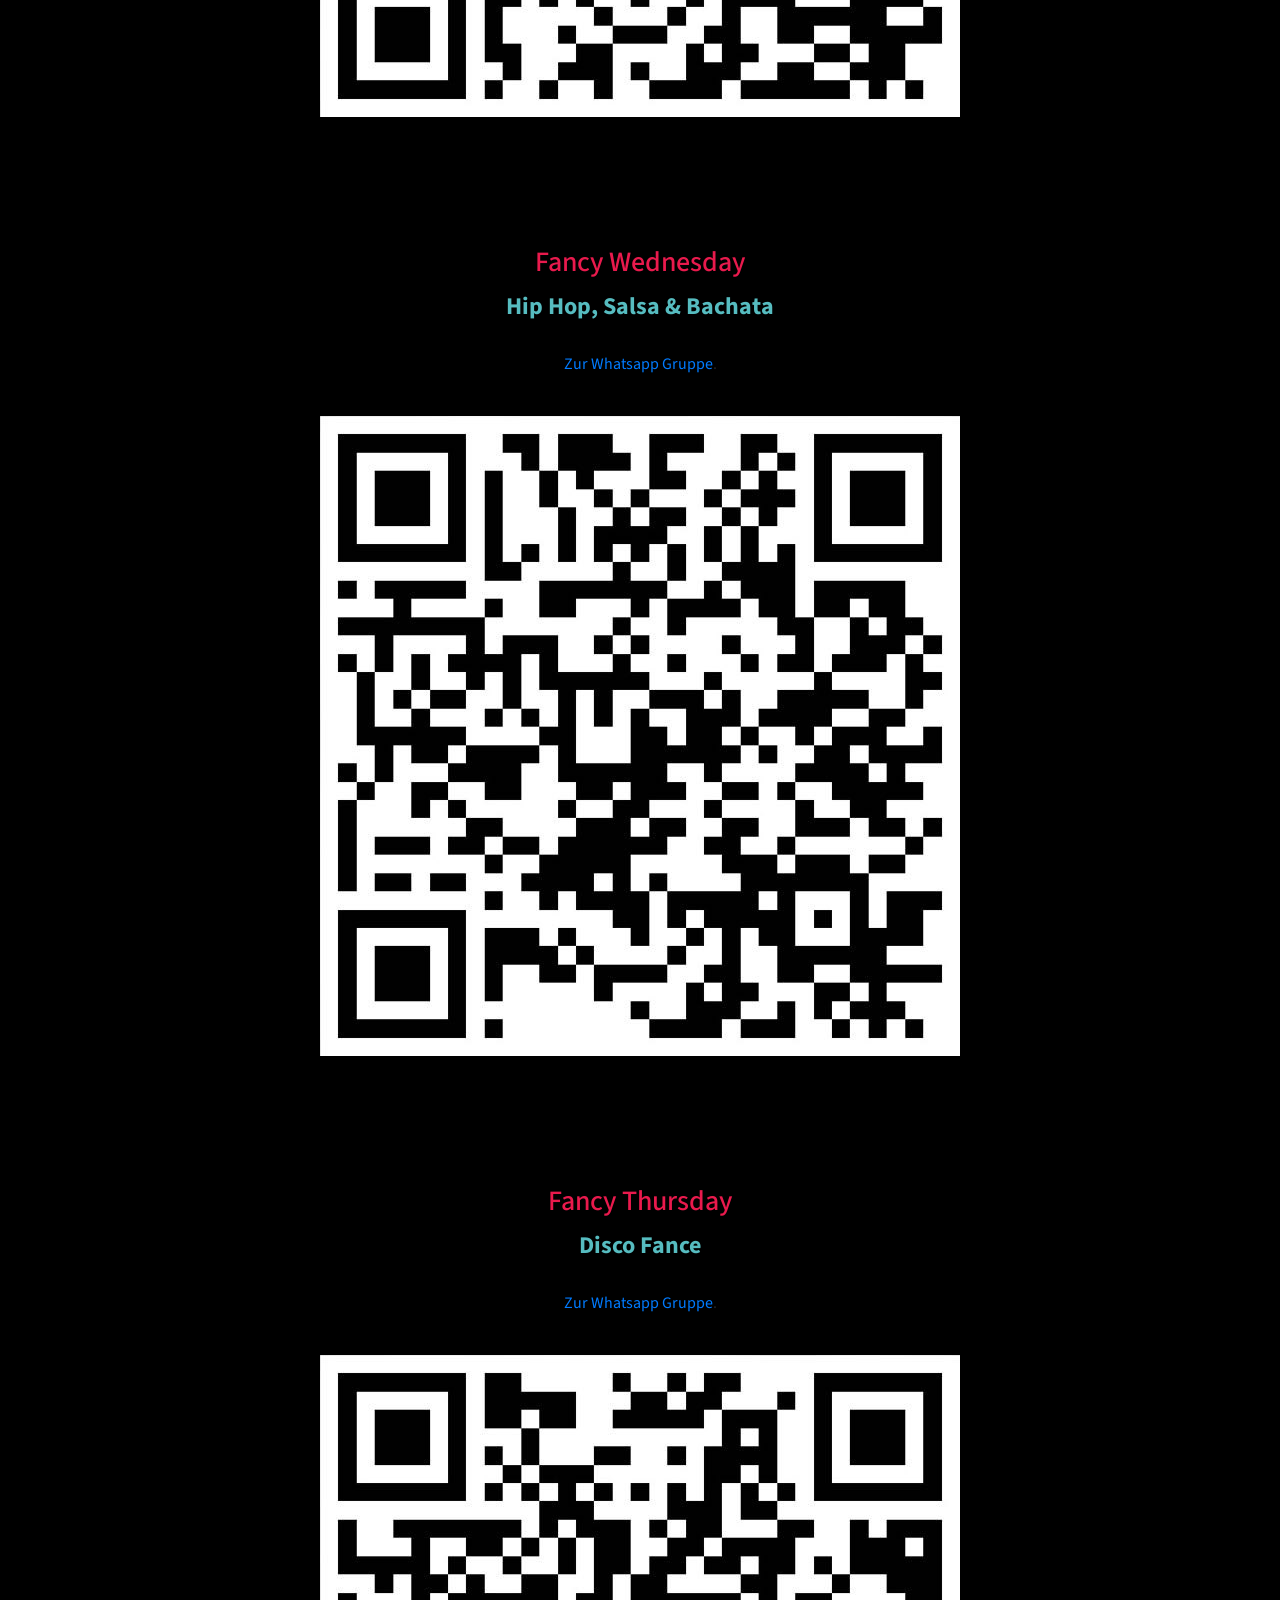
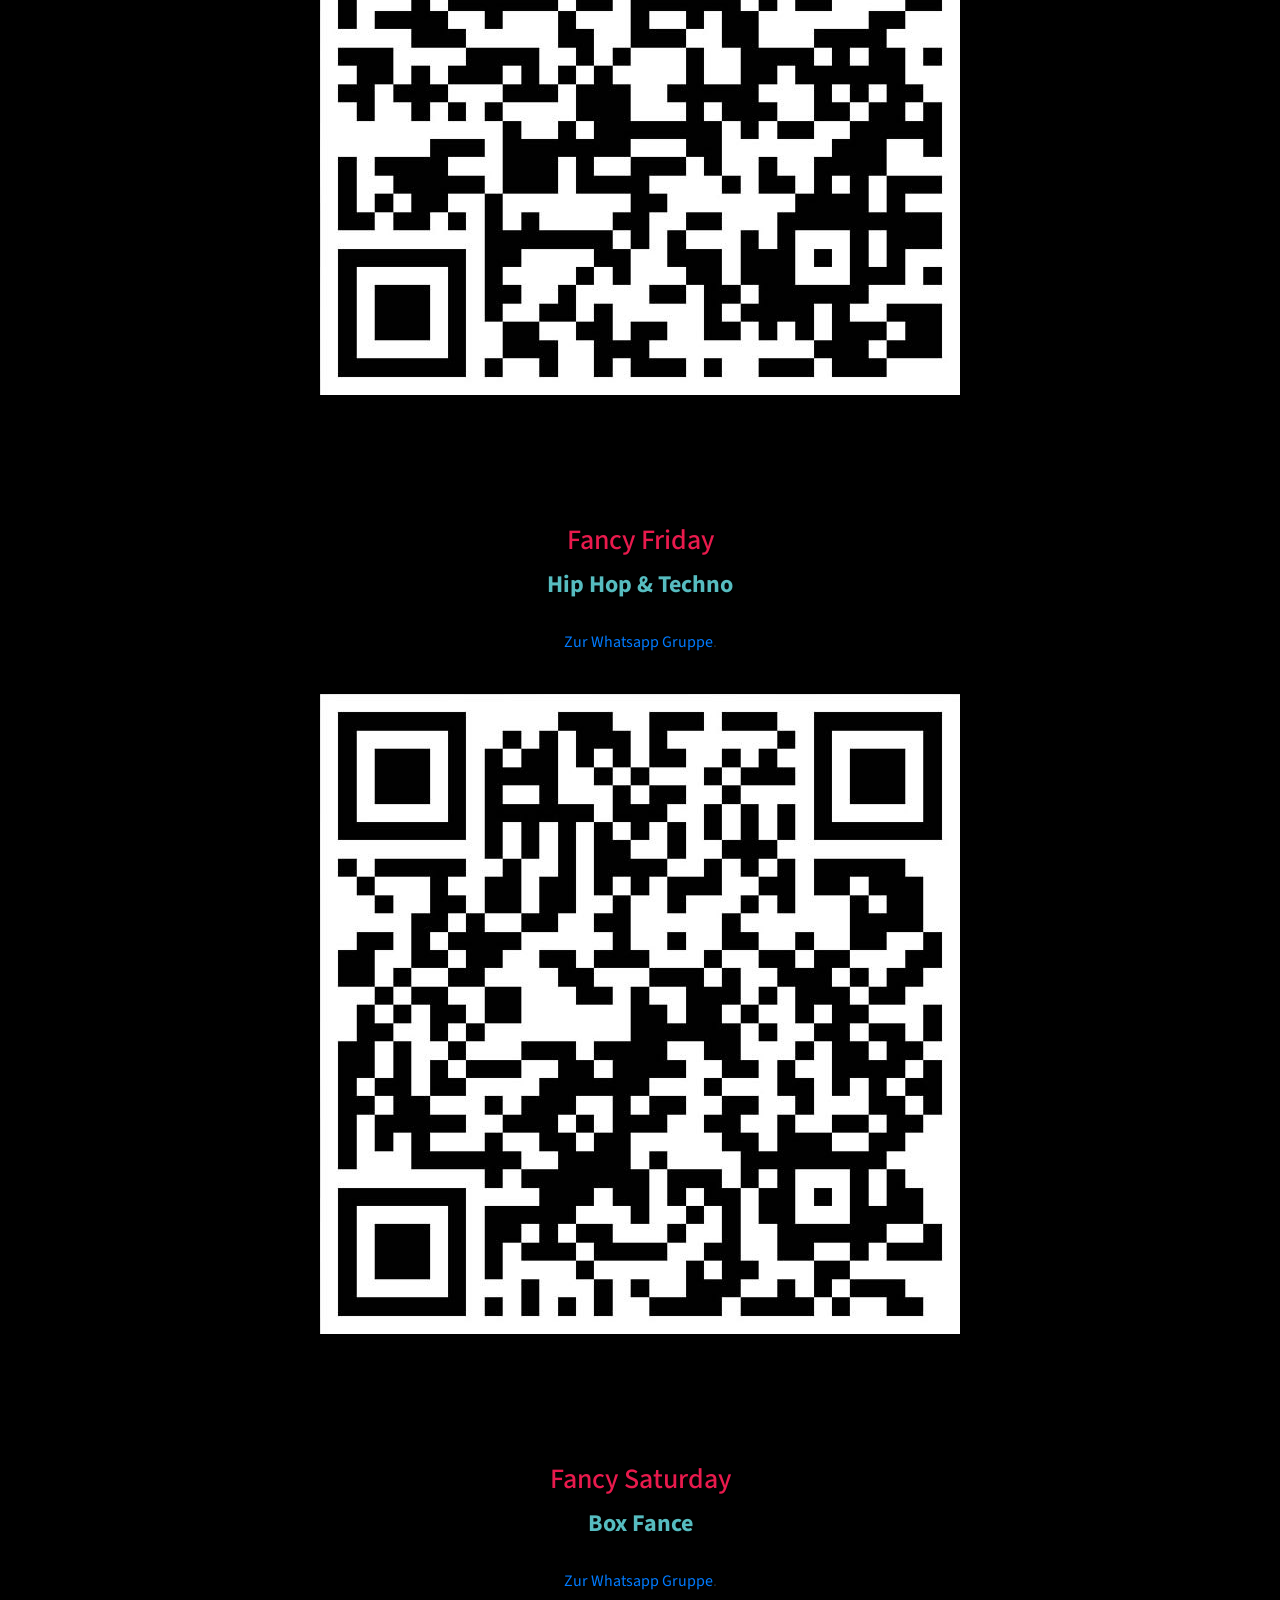
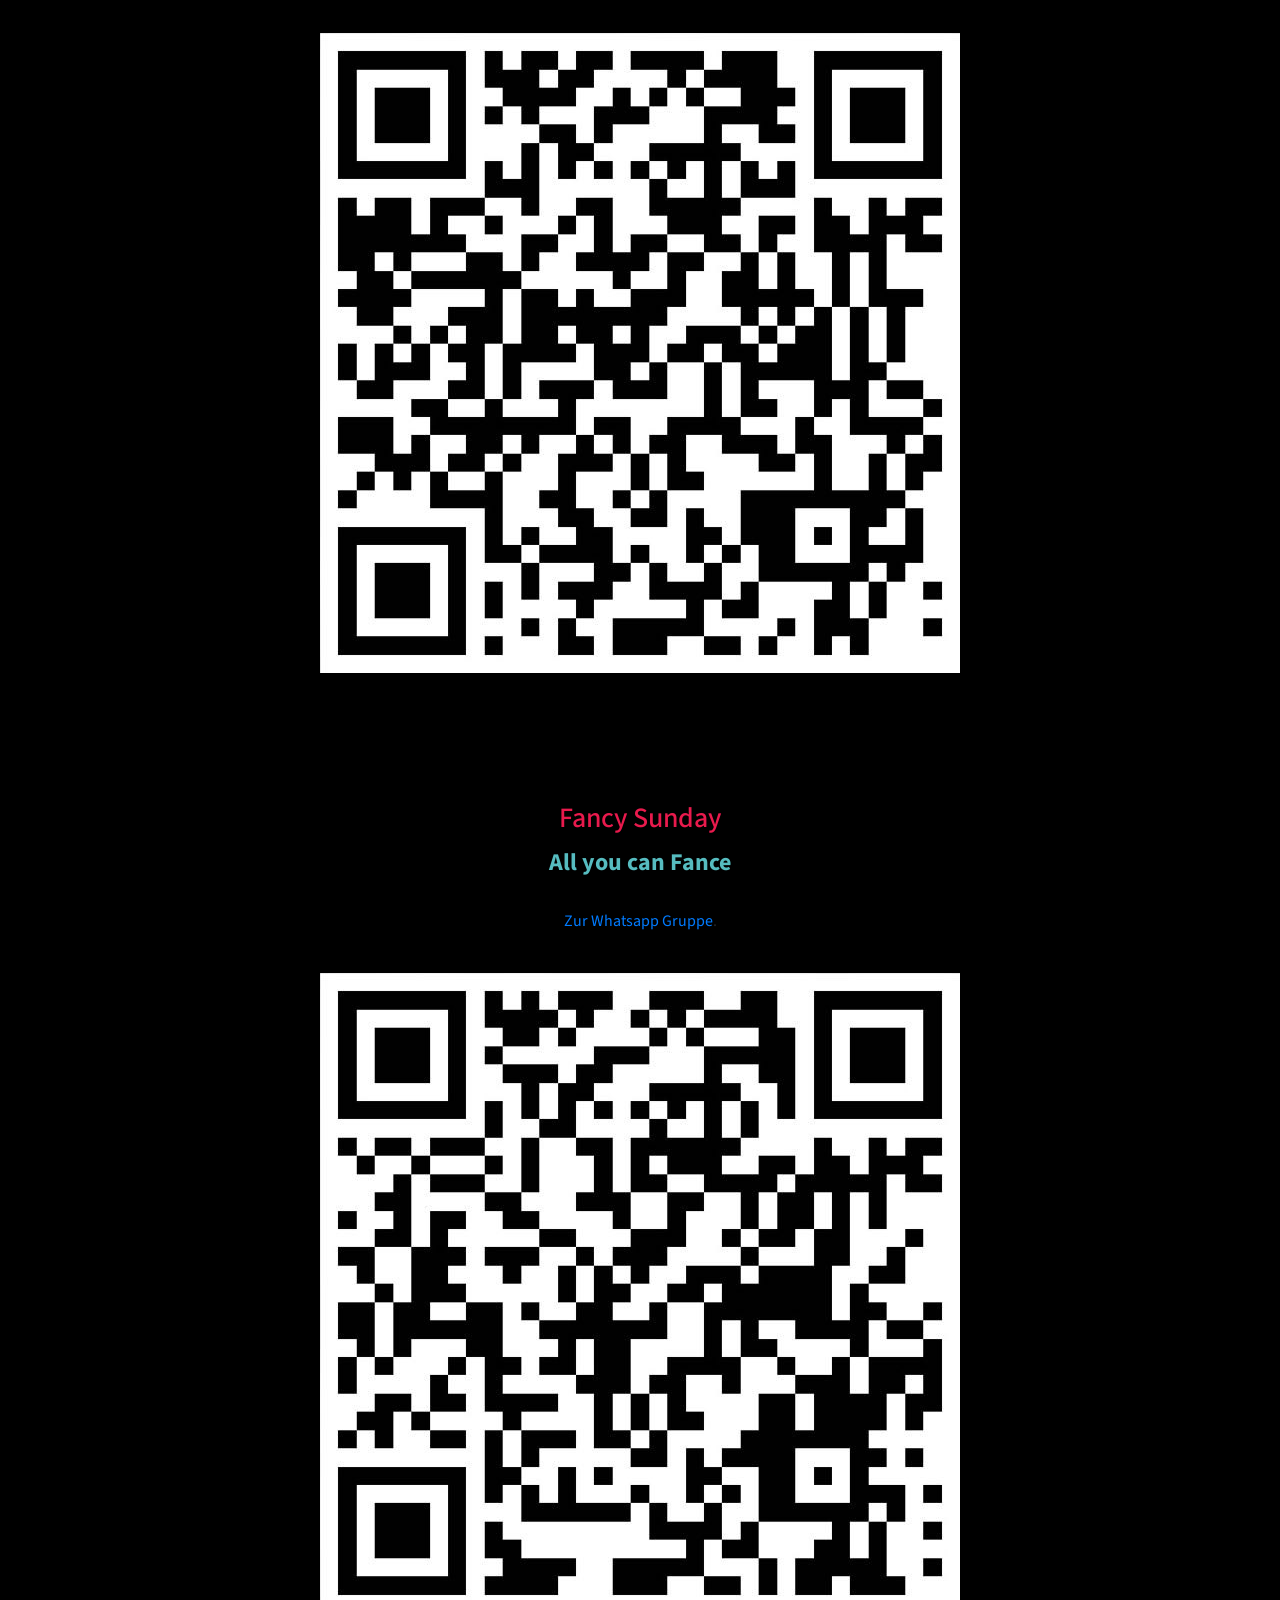
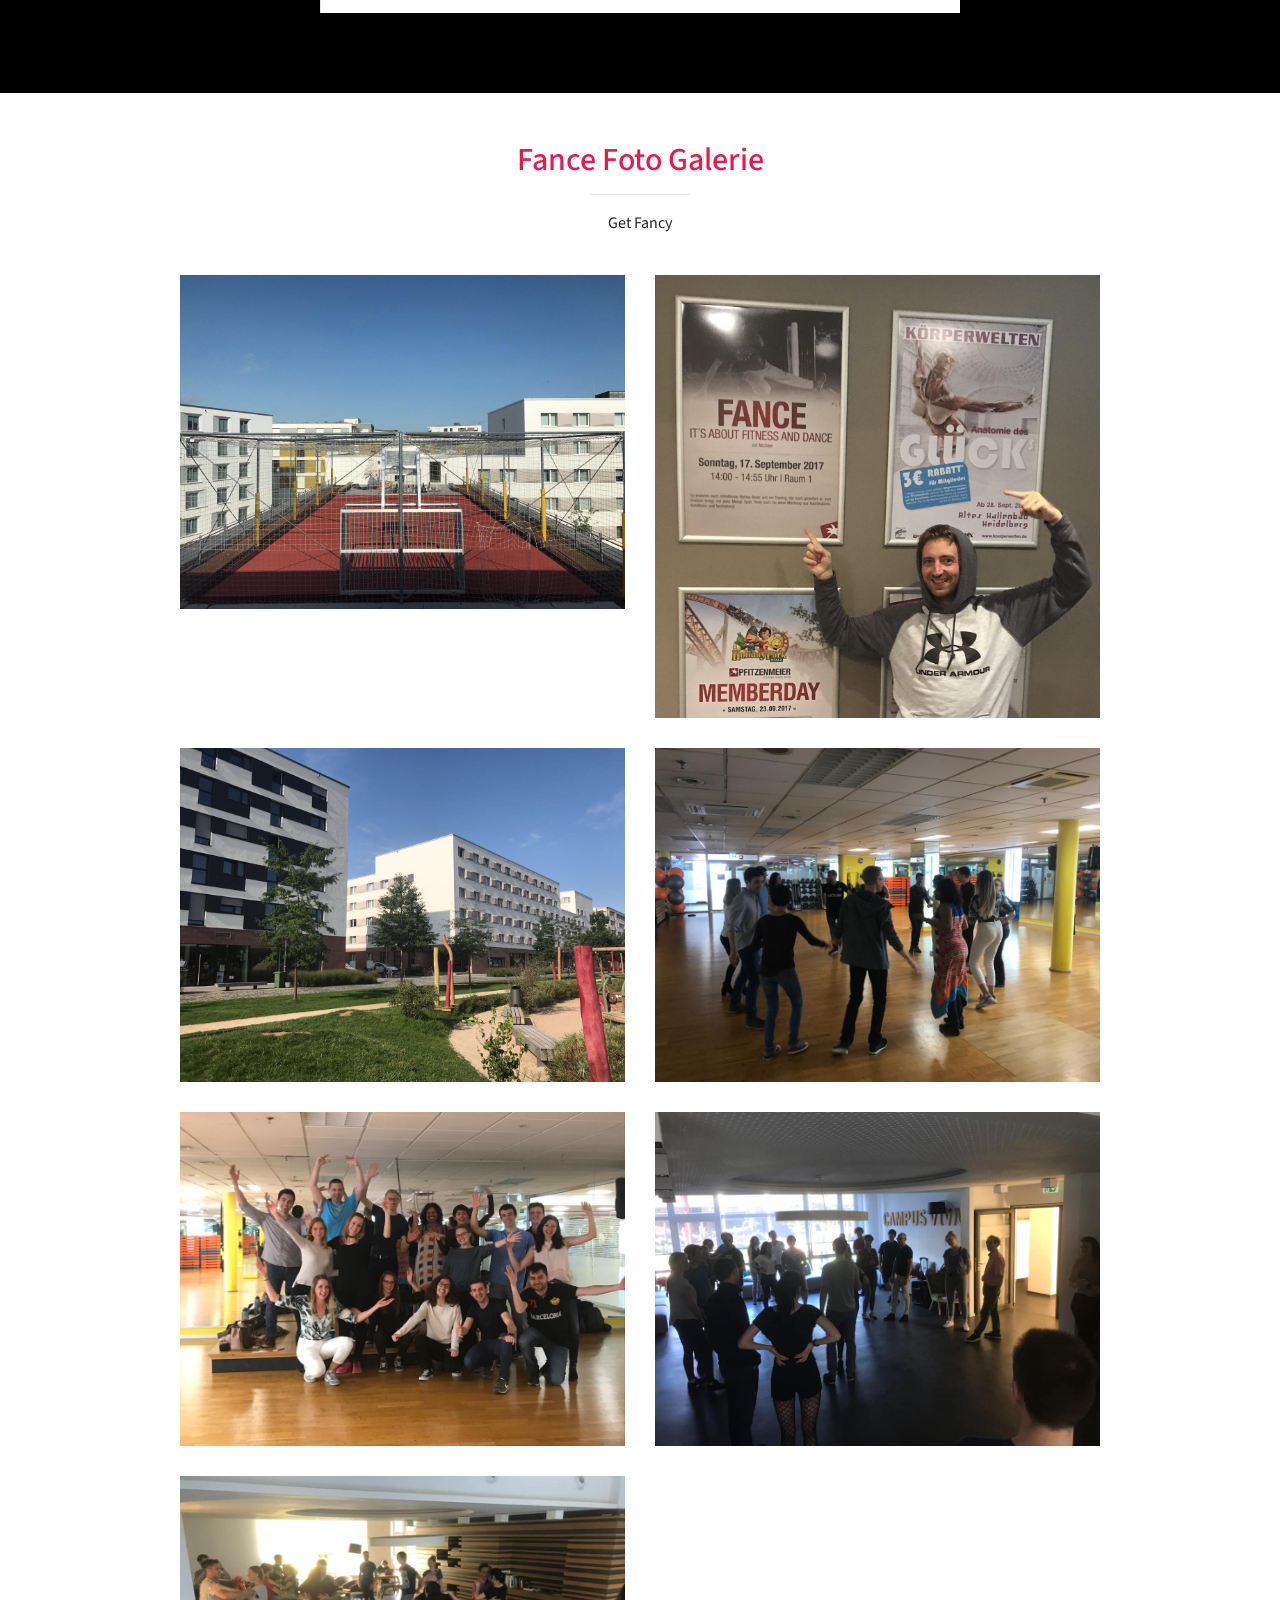
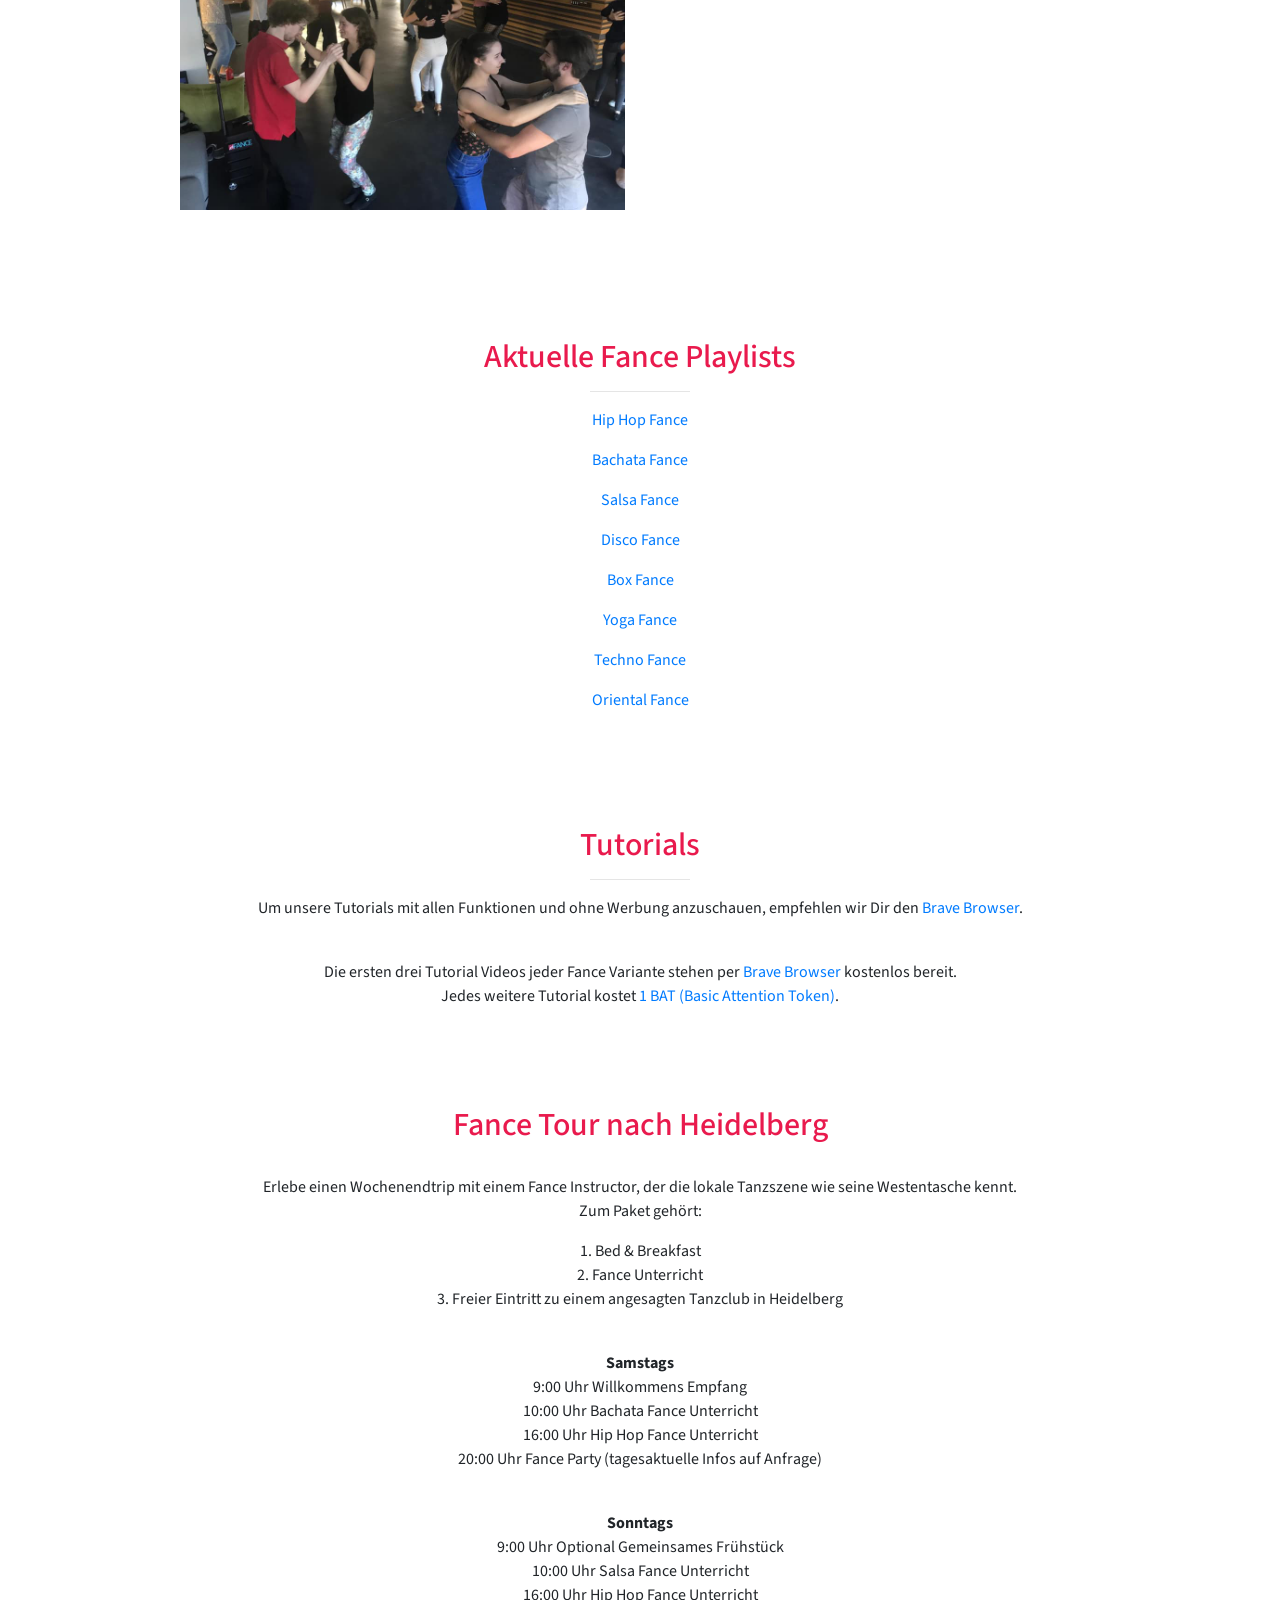
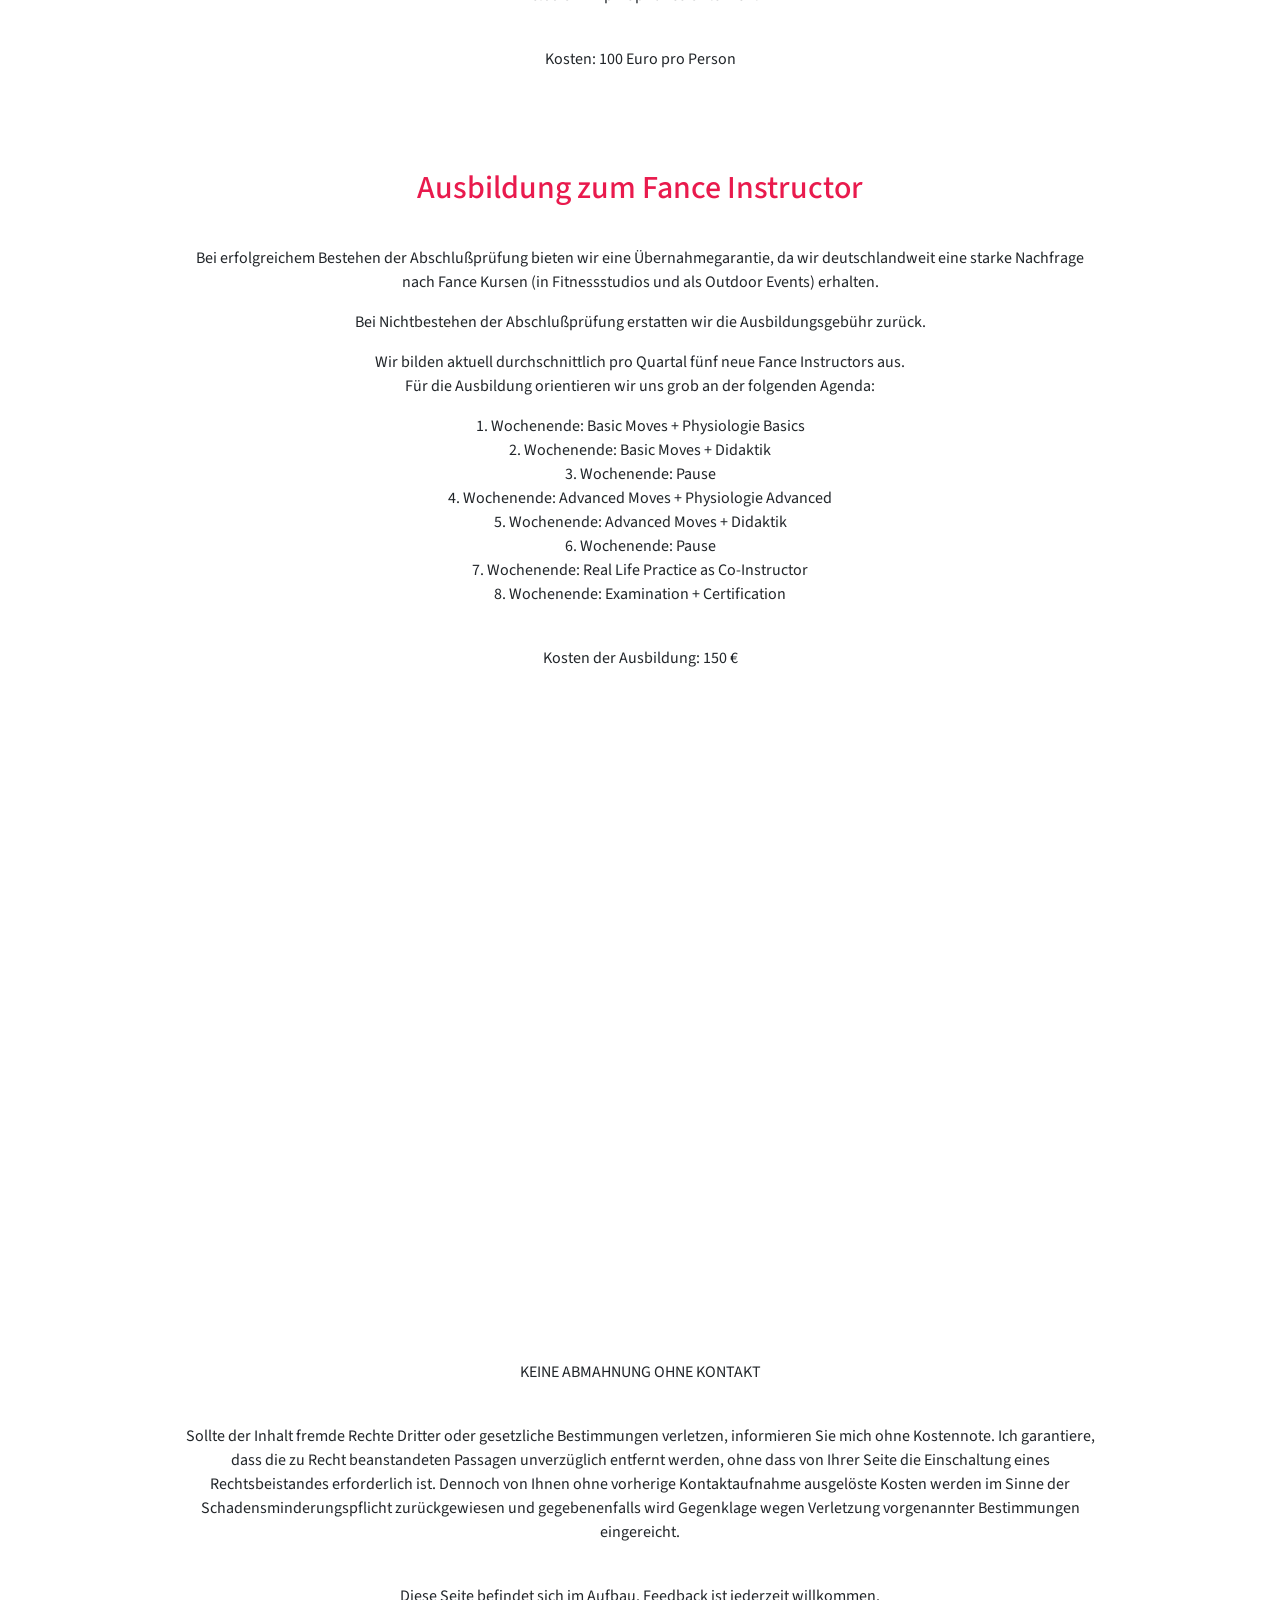
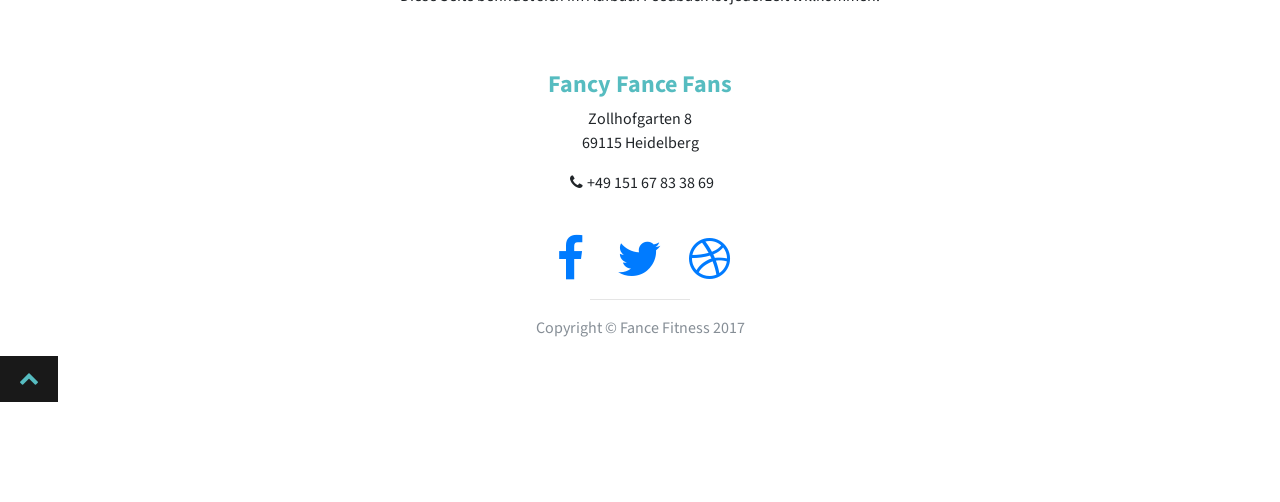
==== commit aabdbc92: "update" ====
--- a/index.html
+++ b/index.html
@@ -76,7 +76,7 @@
                   <h4>
                     <strong>Bachata Fance</strong>
                   </h4><br>
-                  <p class="text-white">Bachata - der Lieblingstanz des Mr. Fance.
+                  <p class="text-white">Bachata - Ein wunderschöner Tanz aus der Dominikanischen Republik.
                   </p>
                   <p class="text-white">Es erwartet dich eine tänzerische Reise in die Karibik.
                   </p>
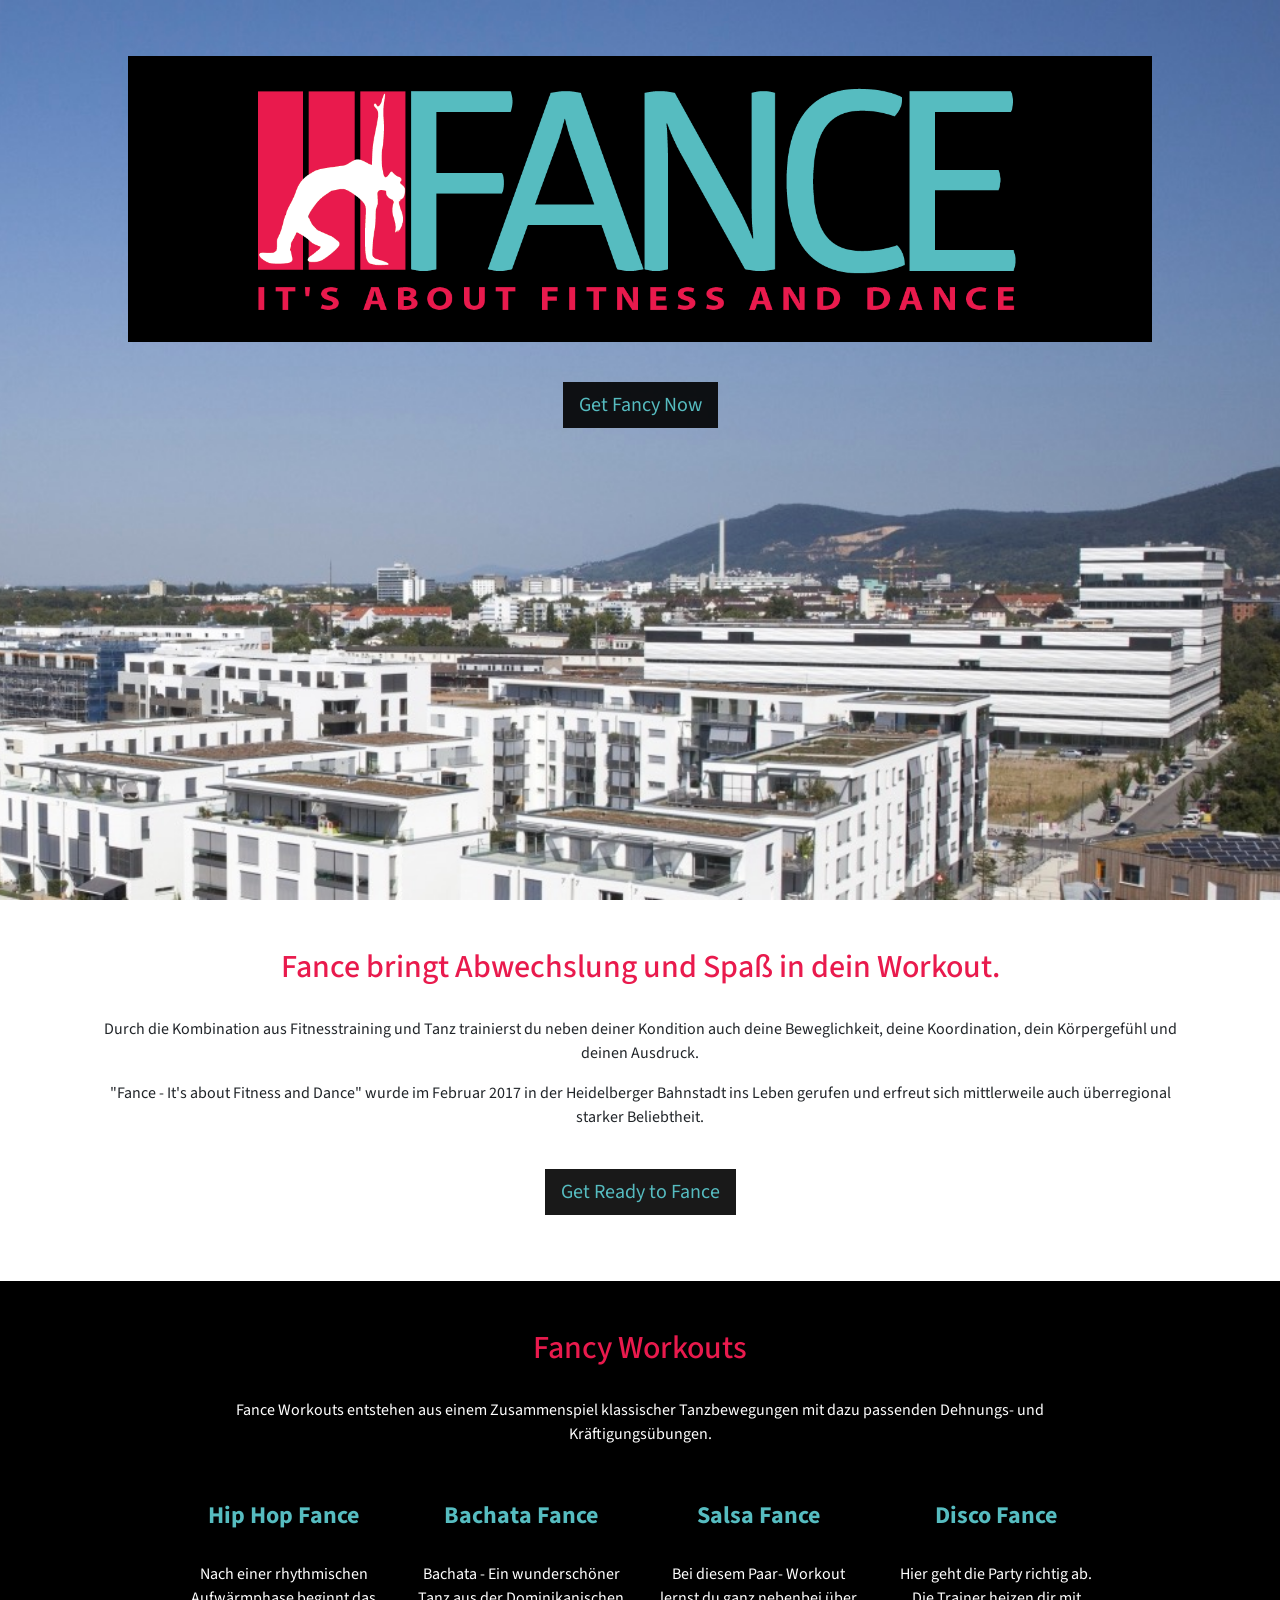
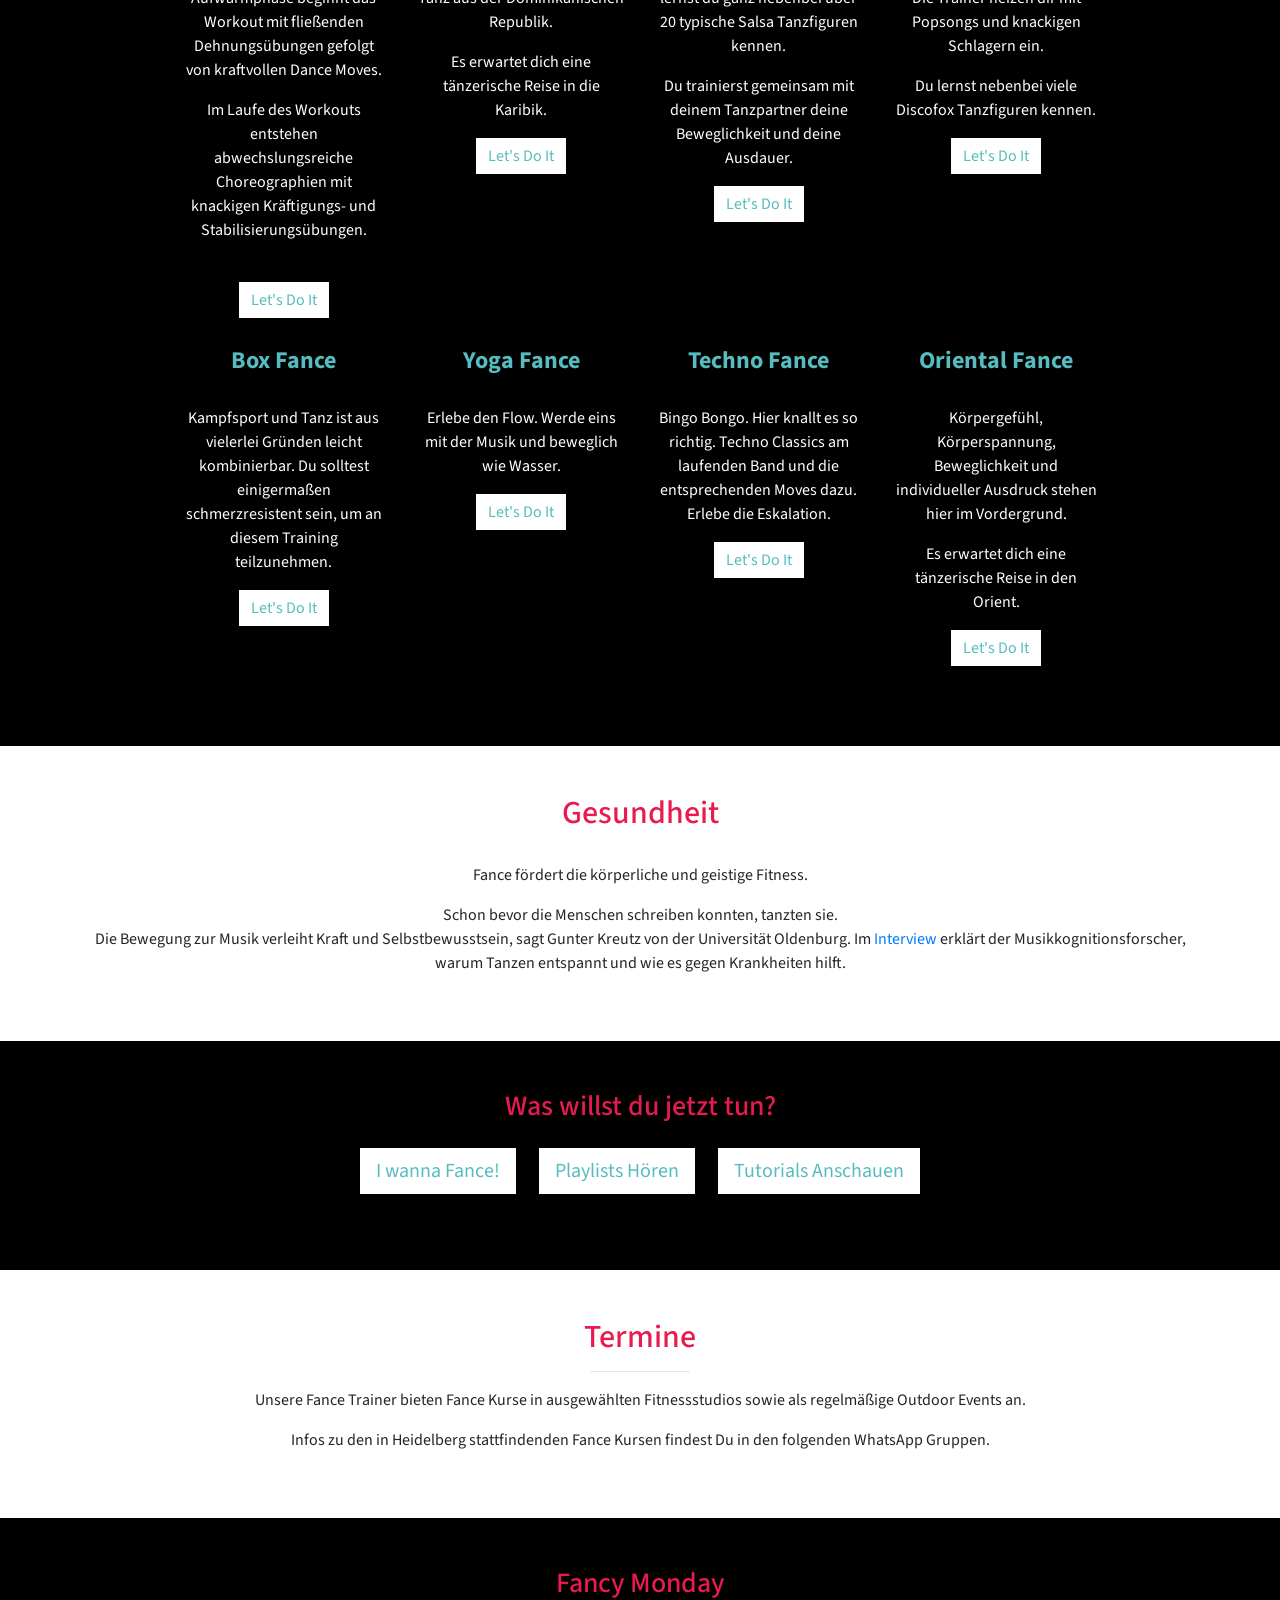
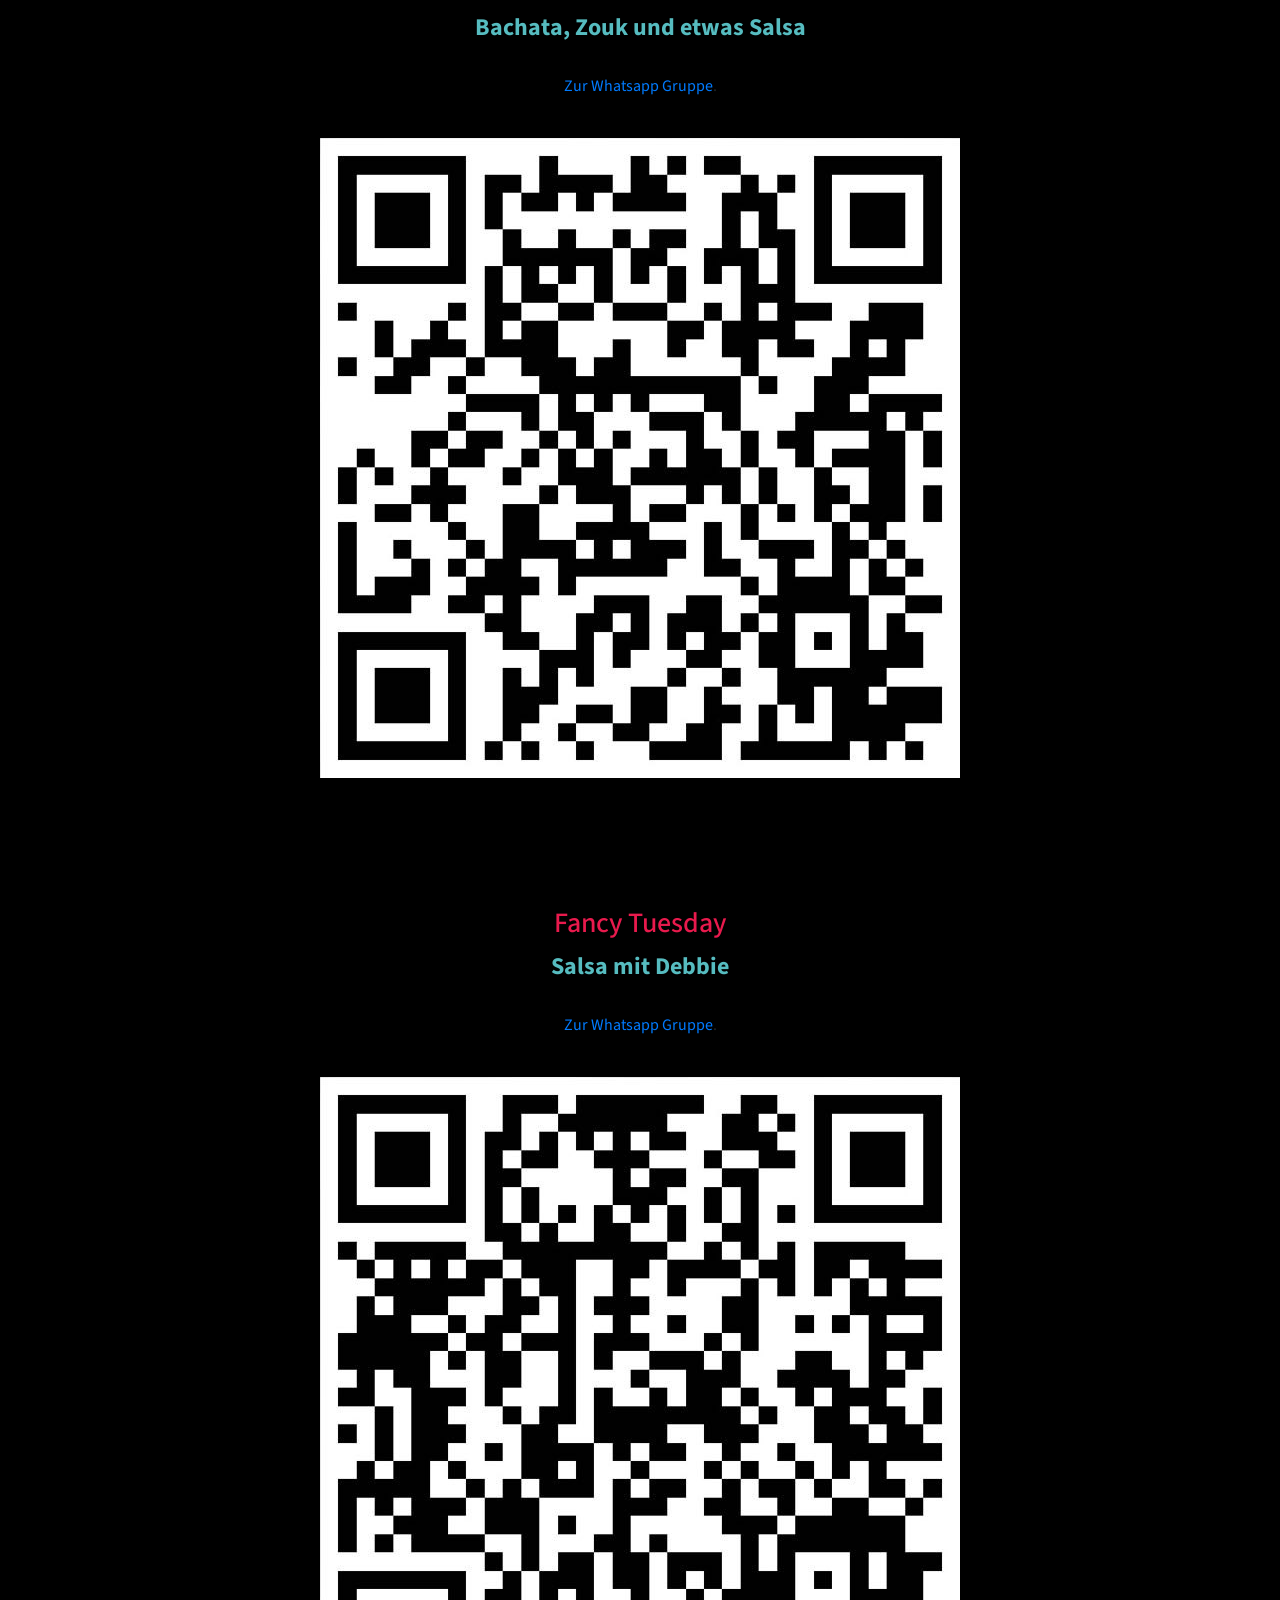
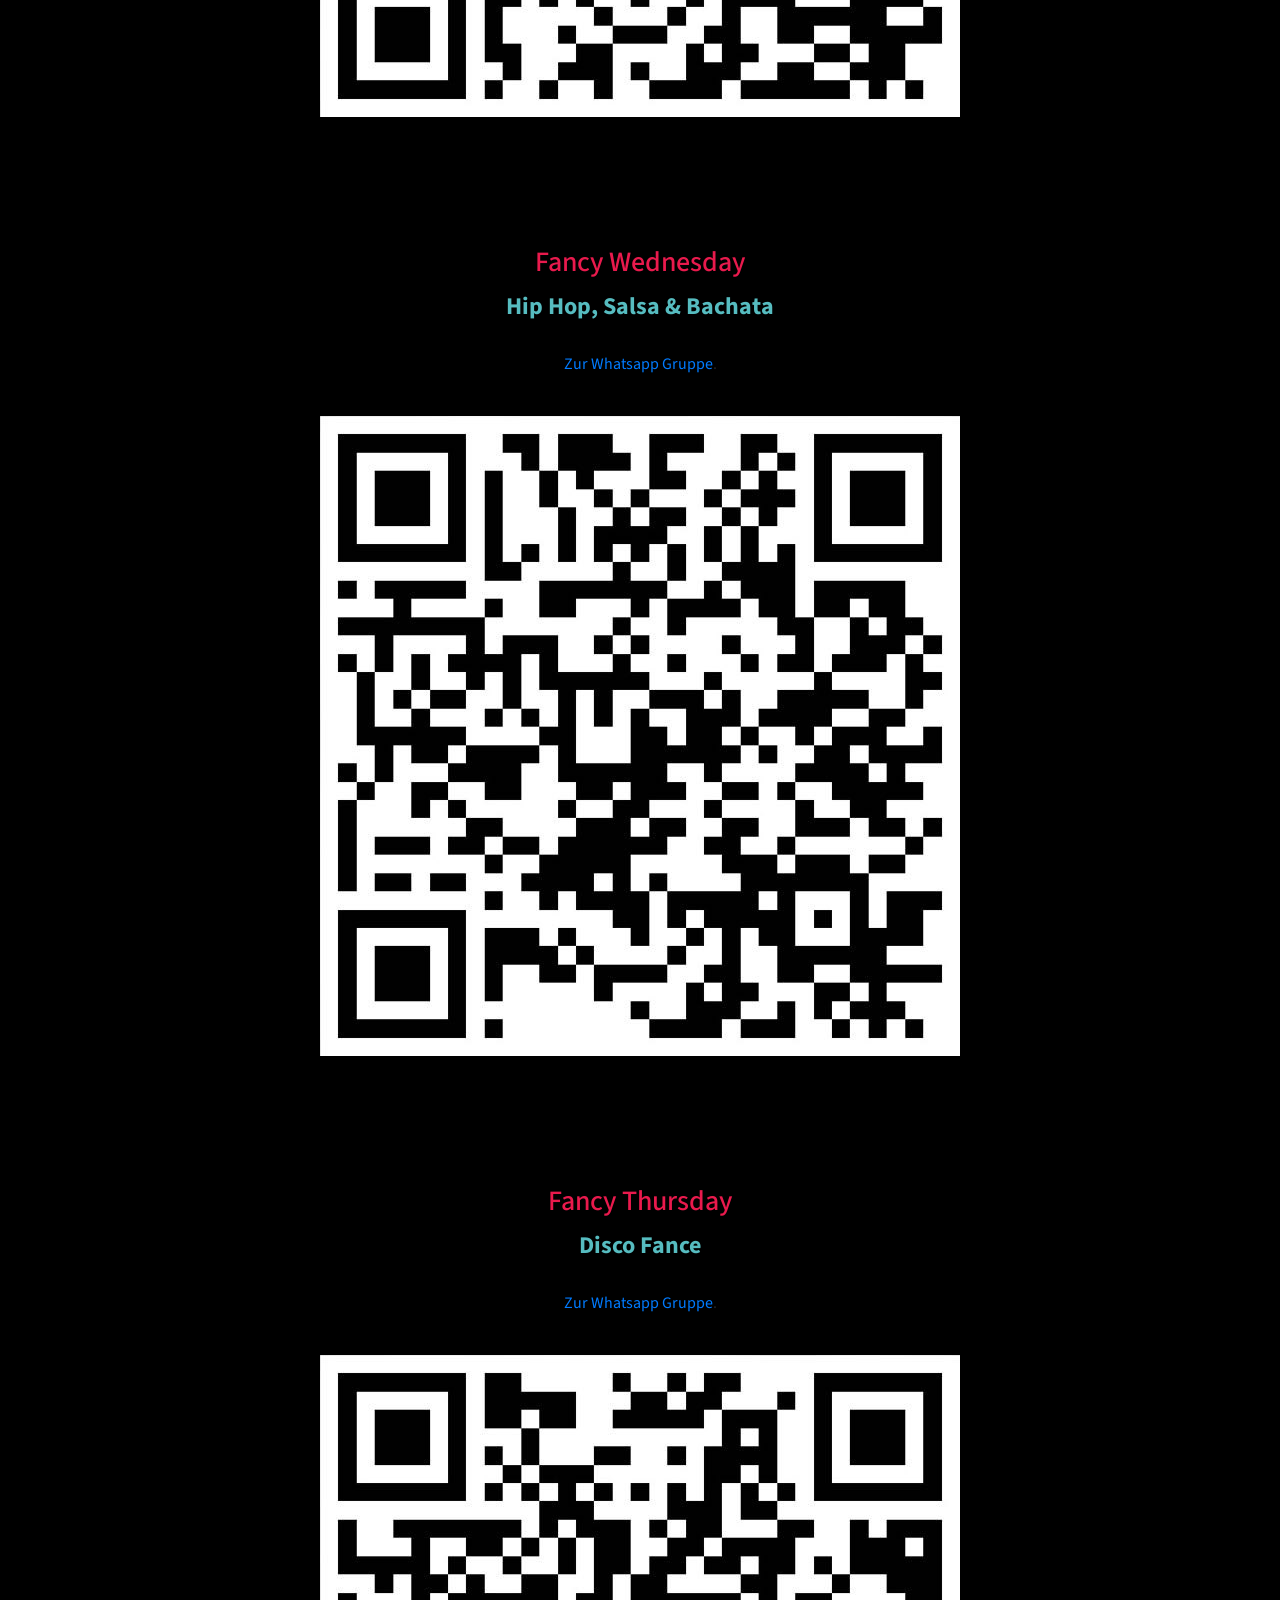
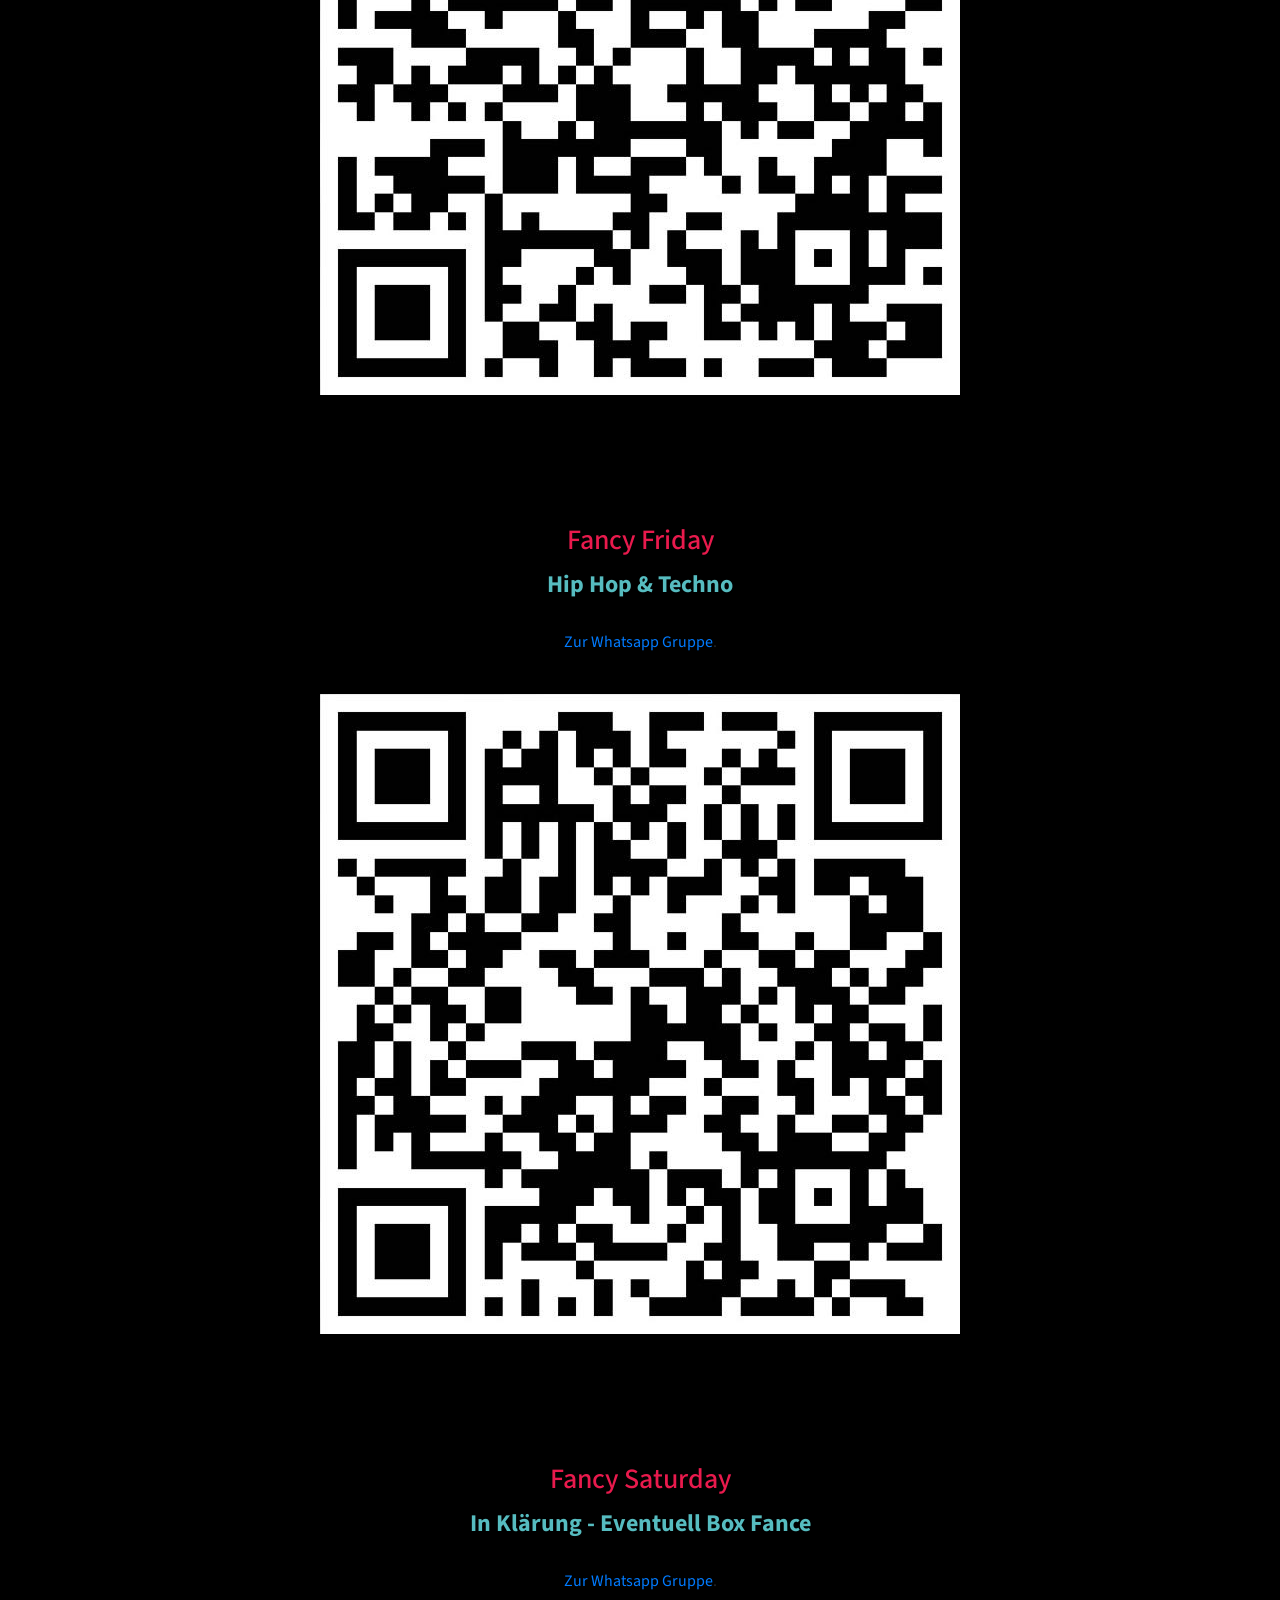
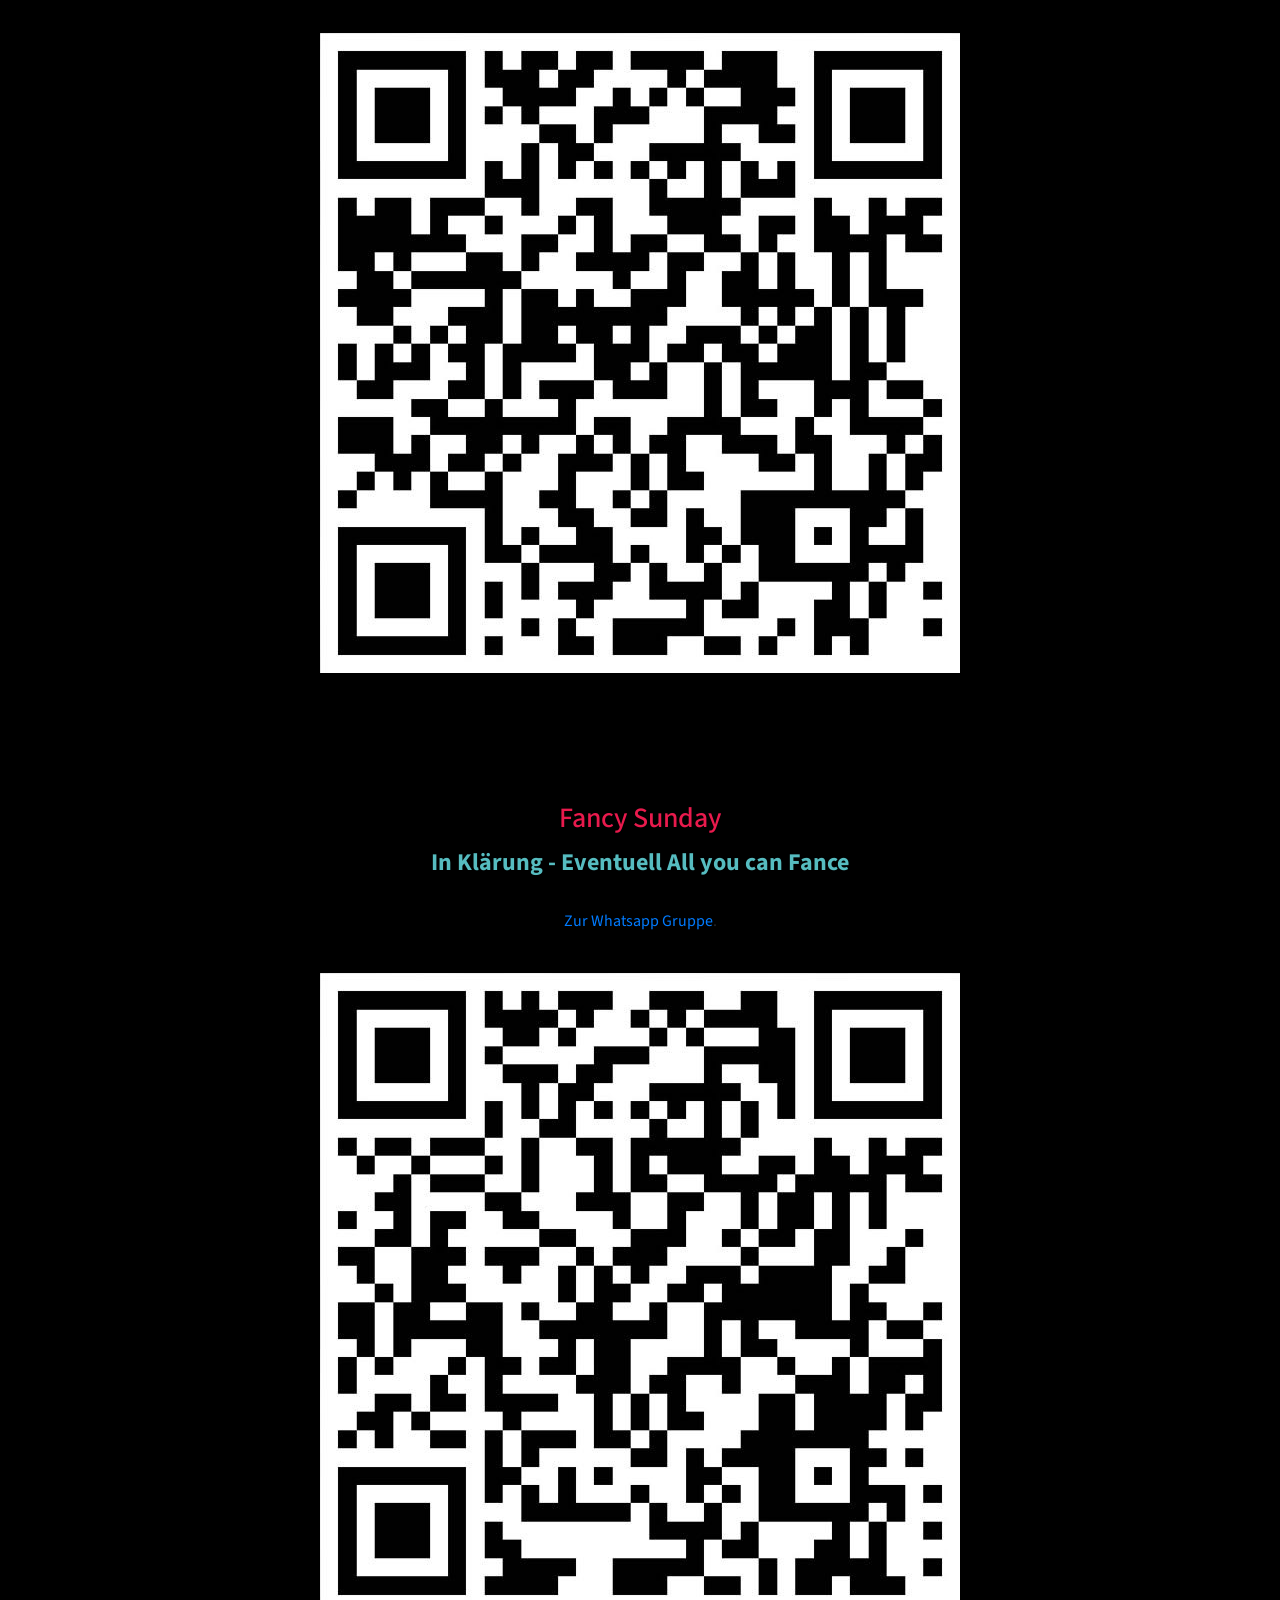
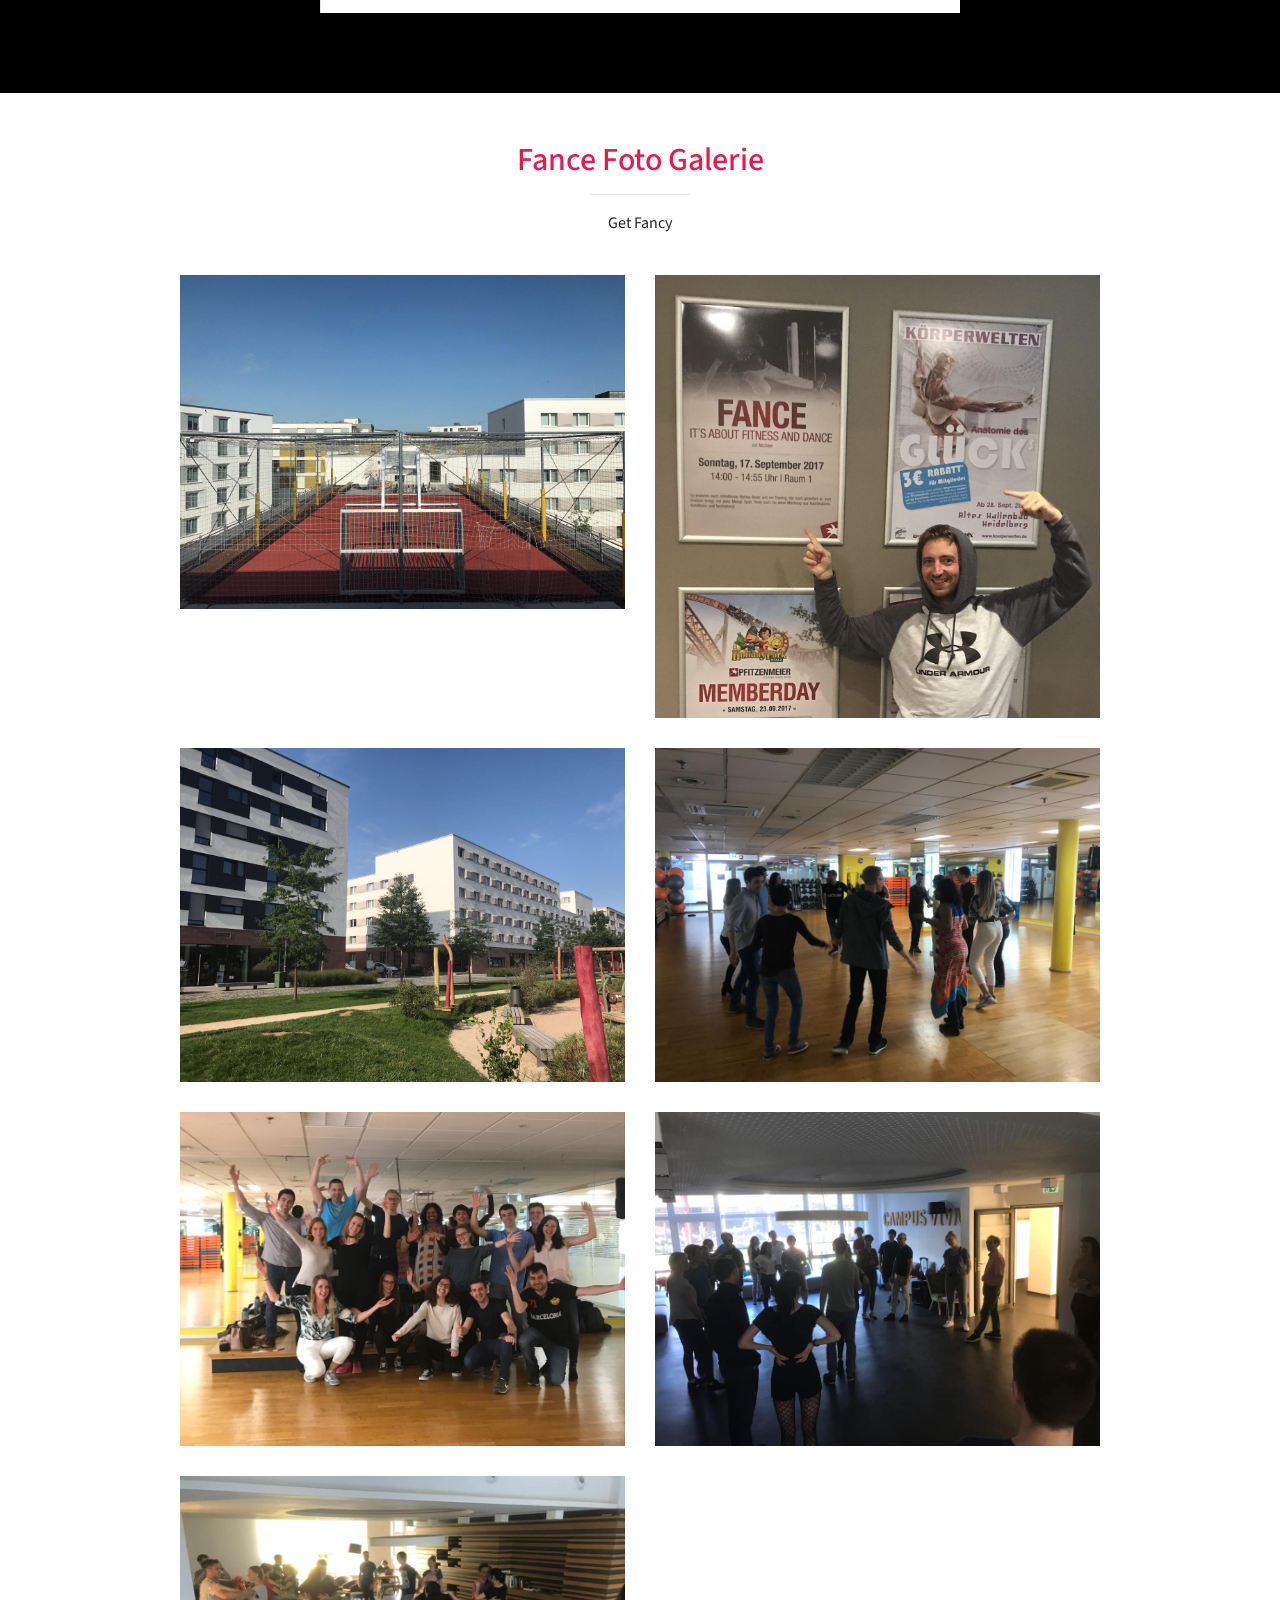
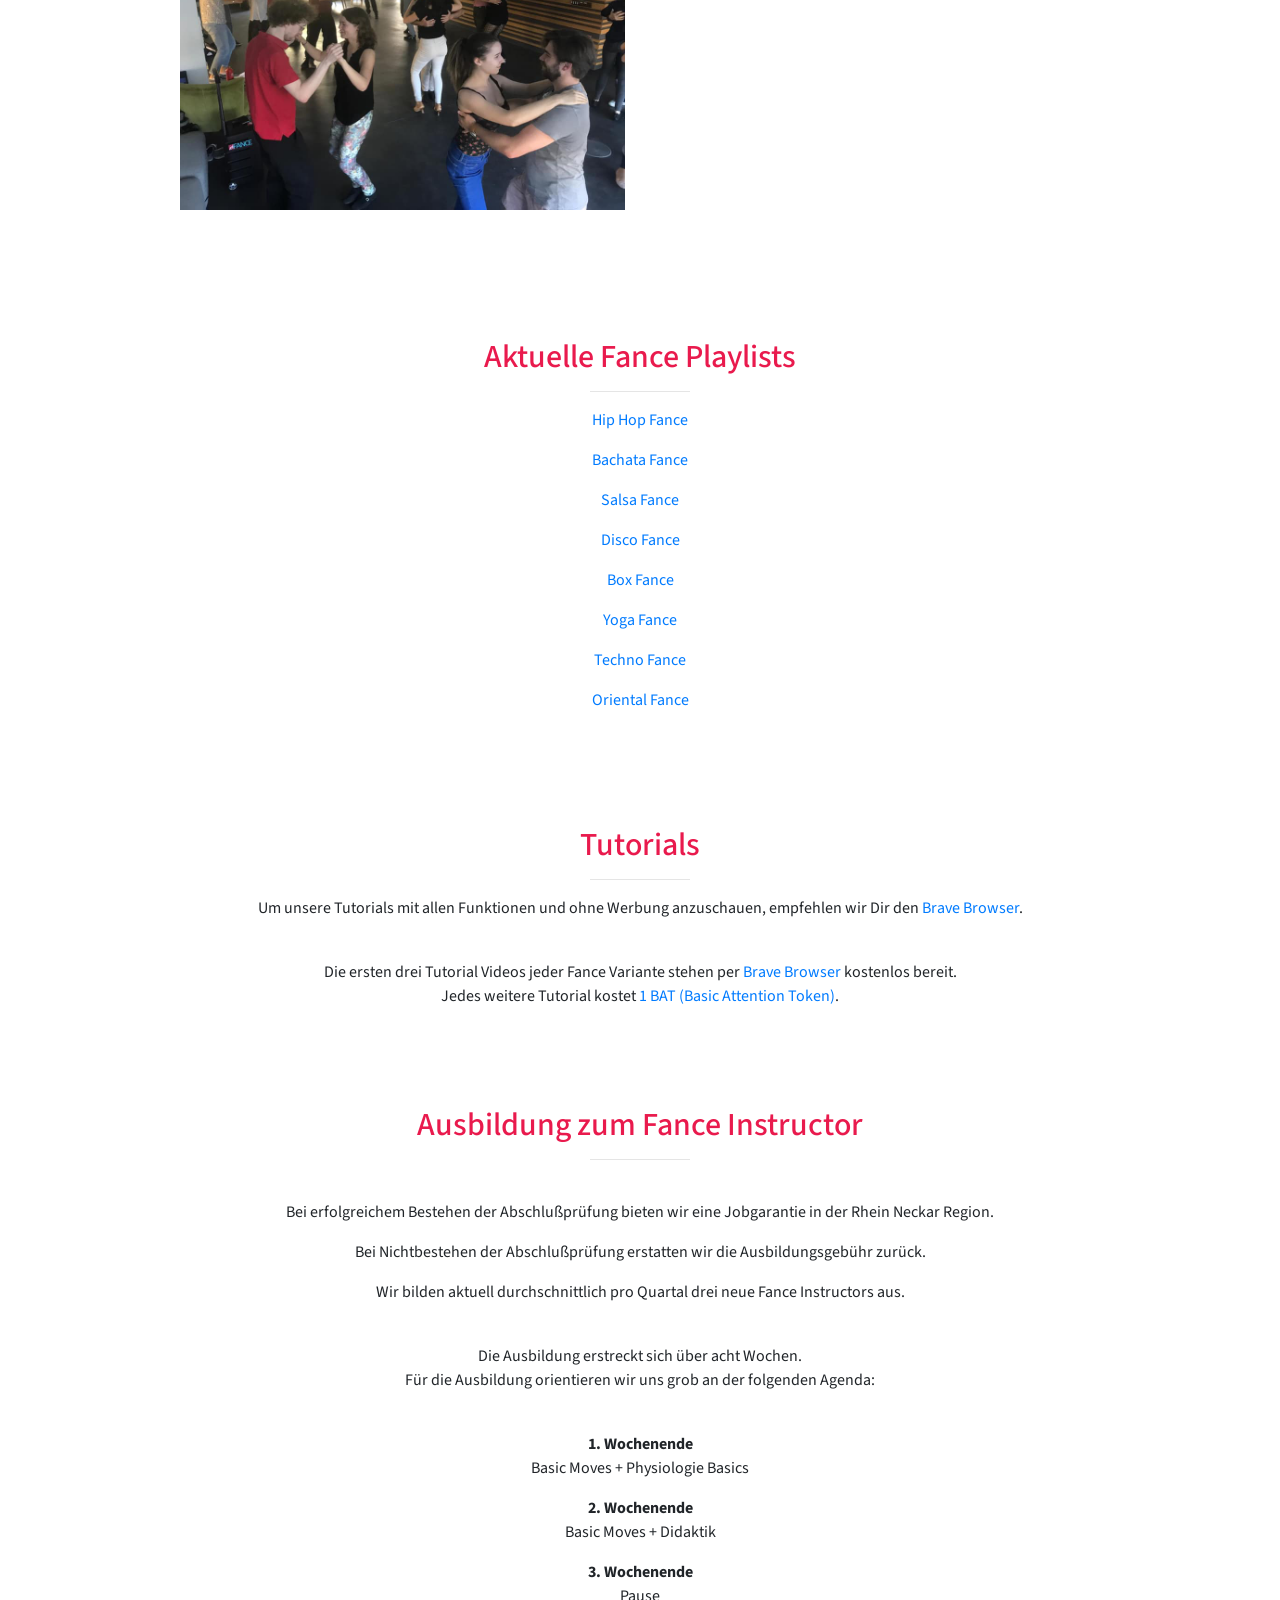
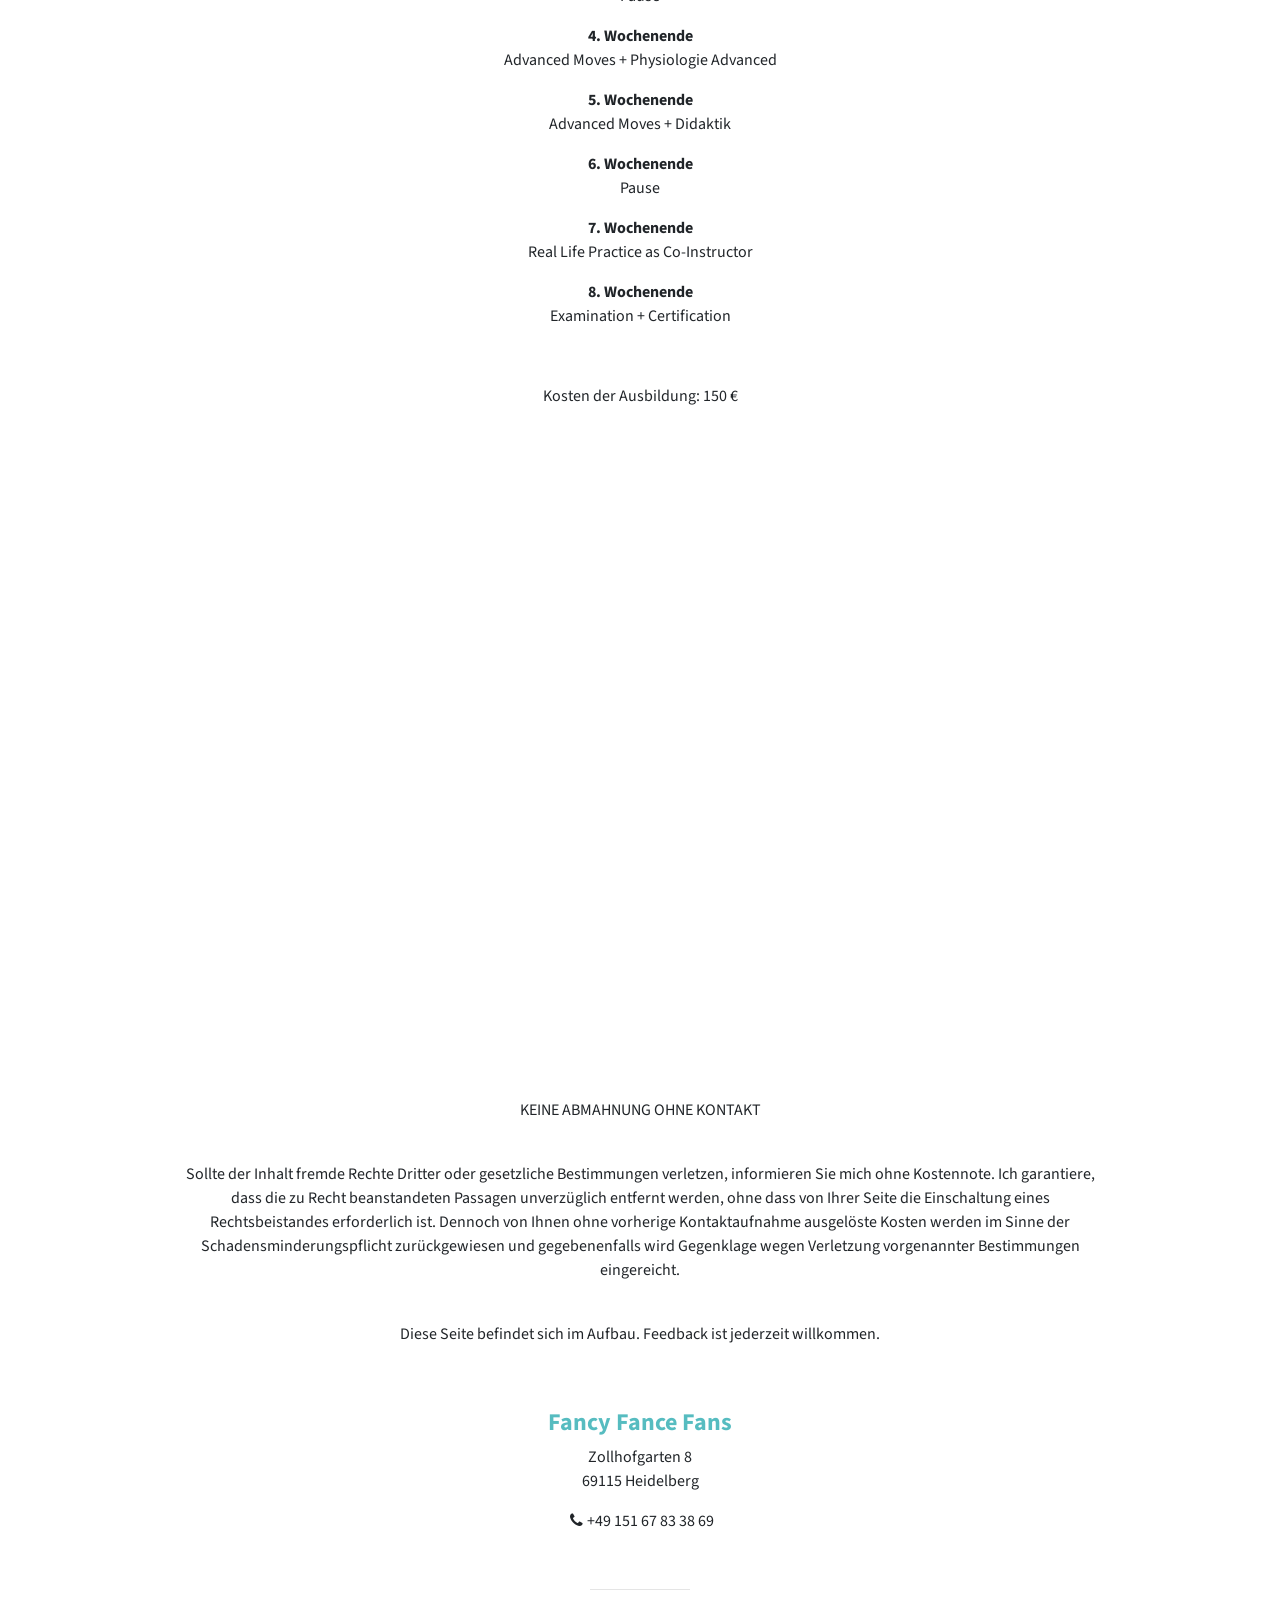
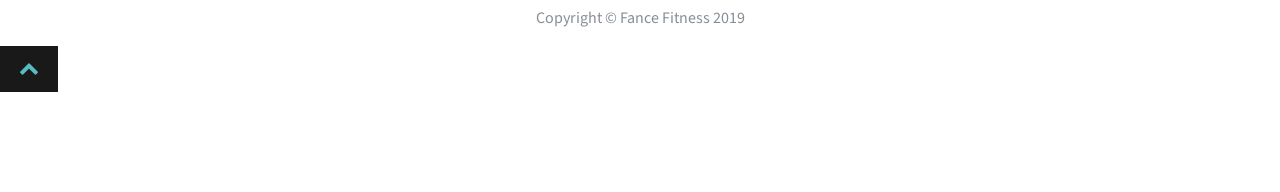
==== commit e357dad3: "simplify" ====
--- a/index.html
+++ b/index.html
@@ -171,7 +171,7 @@
     <div class="container text-center">
       <h2>Gesundheit</h2> <br> Fance fördert die körperliche und geistige Fitness.
       <p></p>
- Schon bevor die Menschen schreiben konnten, tanzten sie.
+      Schon bevor die Menschen schreiben konnten, tanzten sie.
       <br> Die Bewegung zur Musik verleiht Kraft und Selbstbewusstsein, sagt Gunter Kreutz von der Universität
       Oldenburg.
       Im <a
@@ -189,7 +189,6 @@
         Fance!</a>
       <a href="#playlists" class="btn btn-lg btn-light">Playlists Hören</a>
       <a href="#tutorials" class="btn btn-lg btn-light">Tutorials Anschauen</a>
-      <a href="#packages" class="btn btn-lg btn-light">Paket Buchen</a>
       <p></p>
     </div>
   </aside>
@@ -225,7 +224,7 @@
       <a target="_blank" href="https://chat.whatsapp.com/CBU73BL7SptJDf3p1R5mMq">Zur Whatsapp Gruppe</a>.
       <p></p> <br>
       <div class="fancefotos-item">
-          <img class="img-fancefotos img-fluid" src="./img/fitness/qrcode-monday.jpg">
+        <img class="img-fancefotos img-fluid" src="./img/fitness/qrcode-monday.jpg">
       </div>
     </div>
   </aside>
@@ -236,14 +235,14 @@
         <h3 class="text-color-coral">Fancy Tuesday</h3>
         <p></p>
         <h4>
-          <strong>Eventuell Kizomba - in Klärung</strong>
+          <strong>Salsa mit Debbie</strong>
         </h4>
       </a>
       <br>
       <a target="_blank" href="https://chat.whatsapp.com/IDQQisk7vUzAHHgF1UM7To">Zur Whatsapp Gruppe</a>.
       <p></p> <br>
       <div class="fancefotos-item">
-          <img class="img-fancefotos img-fluid" src="./img/fitness/qrcode-tuesday.jpg">
+        <img class="img-fancefotos img-fluid" src="./img/fitness/qrcode-tuesday.jpg">
       </div>
     </div>
   </aside>
@@ -261,7 +260,7 @@
       <a target="_blank" href="https://chat.whatsapp.com/Gvz4aq6Jvgq6elxNRKnbc4">Zur Whatsapp Gruppe</a>.
       <p></p> <br>
       <div class="fancefotos-item">
-          <img class="img-fancefotos img-fluid" src="./img/fitness/qrcode-wednesday.jpg">
+        <img class="img-fancefotos img-fluid" src="./img/fitness/qrcode-wednesday.jpg">
       </div>
     </div>
   </aside>
@@ -276,17 +275,17 @@
         </h4>
       </a>
       <br>
-      <a target="_blank"  href="https://chat.whatsapp.com/GhqSHLSGMF7L06DnsWPxYr">Zur Whatsapp Gruppe</a>.
+      <a target="_blank" href="https://chat.whatsapp.com/GhqSHLSGMF7L06DnsWPxYr">Zur Whatsapp Gruppe</a>.
       <p></p> <br>
       <div class="fancefotos-item">
-          <img class="img-fancefotos img-fluid" src="./img/fitness/qrcode-thursday.jpg">
-      </div>
-    </div>
-  </aside>
-
-  <aside class="call-to-action background-black">
-    <div class="container text-center">
-      <a target="_blank"  href="https://chat.whatsapp.com/Epx3YNiXdrFC0dYHF6BnA8">
+        <img class="img-fancefotos img-fluid" src="./img/fitness/qrcode-thursday.jpg">
+      </div>
+    </div>
+  </aside>
+
+  <aside class="call-to-action background-black">
+    <div class="container text-center">
+      <a target="_blank" href="https://chat.whatsapp.com/Epx3YNiXdrFC0dYHF6BnA8">
         <h3 class="text-color-coral">Fancy Friday</h3>
         <p></p>
         <h4>
@@ -299,43 +298,43 @@
       <a target="_blank" href="https://chat.whatsapp.com/Epx3YNiXdrFC0dYHF6BnA8">Zur Whatsapp Gruppe</a>.
       <p></p> <br>
       <div class="fancefotos-item">
-          <img class="img-fancefotos img-fluid" src="./img/fitness/qrcode-friday.jpg">
-      </div>
-    </div>
-  </aside>
-
-  <aside class="call-to-action background-black">
-    <div class="container text-center">
-      <a target="_blank"  href="https://chat.whatsapp.com/Is6qY0QZ0WHLA83yoDVJWp">
+        <img class="img-fancefotos img-fluid" src="./img/fitness/qrcode-friday.jpg">
+      </div>
+    </div>
+  </aside>
+
+  <aside class="call-to-action background-black">
+    <div class="container text-center">
+      <a target="_blank" href="https://chat.whatsapp.com/Is6qY0QZ0WHLA83yoDVJWp">
         <h3 class="text-color-coral">Fancy Saturday</h3>
         <p></p>
         <h4>
-          <strong>Box Fance</strong>
+          <strong>In Klärung - Eventuell Box Fance</strong>
         </h4>
       </a>
       <br>
       <a target="_blank" href="https://chat.whatsapp.com/Is6qY0QZ0WHLA83yoDVJWp">Zur Whatsapp Gruppe</a>.
       <p></p> <br>
       <div class="fancefotos-item">
-          <img class="img-fancefotos img-fluid" src="./img/fitness/qrcode-saturday.jpg">
-      </div>
-    </div>
-  </aside>
-
-  <aside class="call-to-action background-black">
-    <div class="container text-center">
-      <a target="_blank"  href="https://chat.whatsapp.com/KGe9ZxqVTg77DNvORCONol">
+        <img class="img-fancefotos img-fluid" src="./img/fitness/qrcode-saturday.jpg">
+      </div>
+    </div>
+  </aside>
+
+  <aside class="call-to-action background-black">
+    <div class="container text-center">
+      <a target="_blank" href="https://chat.whatsapp.com/KGe9ZxqVTg77DNvORCONol">
         <h3 class="text-color-coral">Fancy Sunday</h3>
         <p></p>
         <h4>
-          <strong>All you can Fance</strong>
+          <strong>In Klärung - Eventuell All you can Fance</strong>
         </h4>
       </a>
       <br>
       <a target="_blank" href="https://chat.whatsapp.com/KGe9ZxqVTg77DNvORCONol">Zur Whatsapp Gruppe</a>.
       <p></p> <br>
       <div class="fancefotos-item">
-          <img class="img-fancefotos img-fluid" src="./img/fitness/qrcode-sunday.jpg">
+        <img class="img-fancefotos img-fluid" src="./img/fitness/qrcode-sunday.jpg">
       </div>
     </div>
   </aside>
@@ -462,7 +461,7 @@
     </div>
   </section>
 
-  <section id="packages" class="fancefotos">
+  <!-- <section id="packages" class="fancefotos">
     <div class="container">
       <div class="row">
         <div class="col-lg-10 mx-auto text-center">
@@ -471,9 +470,9 @@
 
           Erlebe einen Wochenendtrip mit einem Fance Instructor, der die lokale Tanzszene wie seine Westentasche
           kennt.
+          Erlebe eine tänzerische Reise nach Heidelberg.
 
           <br>
-          <!-- Erlebe eine tänzerische Reise nach Heidelberg. -->
 
           <p>Zum Paket gehört: <br>
             <p></p>
@@ -503,7 +502,7 @@
         </div>
       </div>
     </div>
-  </section>
+  </section> -->
 
   <!-- <section id="instructor" class="fancefotos">
     <div class="container">
@@ -524,22 +523,42 @@
       <div class="row">
         <div class="col-lg-10 mx-auto text-center">
           <h2>Ausbildung zum Fance Instructor</h2>
+          <hr class="small">
           <p></p><br>
-          Bei erfolgreichem Bestehen der Abschlußprüfung bieten wir eine Übernahmegarantie, da wir deutschlandweit eine
-          starke Nachfrage nach Fance Kursen (in Fitnessstudios und als Outdoor Events) erhalten. <p></p> Bei Nichtbestehen der Abschlußprüfung erstatten wir die Ausbildungsgebühr zurück.
+          Bei erfolgreichem Bestehen der Abschlußprüfung bieten wir eine Jobgarantie in der Rhein Neckar Region. <p></p> Bei
+          Nichtbestehen der Abschlußprüfung erstatten wir die Ausbildungsgebühr zurück.
           <br>
           <p></p>
-          Wir bilden aktuell durchschnittlich pro Quartal fünf neue Fance Instructors aus.<br>
-          Für die Ausbildung orientieren wir uns grob an der folgenden Agenda:  <br>
-          <p></p>
-          1. Wochenende: Basic Moves + Physiologie Basics <br>
-          2. Wochenende: Basic Moves + Didaktik <br>
-          3. Wochenende: Pause<br>
-          4. Wochenende: Advanced Moves + Physiologie Advanced<br>
-          5. Wochenende: Advanced Moves + Didaktik<br>
-          6. Wochenende: Pause<br>
-          7. Wochenende: Real Life Practice as Co-Instructor<br>
-          8. Wochenende: Examination + Certification<br>
+          Wir bilden aktuell durchschnittlich pro Quartal drei neue Fance Instructors aus. <br> <p></p><br> Die Ausbildung erstreckt sich über acht Wochen.<br>
+          Für die Ausbildung orientieren wir uns grob an der folgenden Agenda: <br>
+          <p></p><br>
+          <b> 1. Wochenende
+
+          </b> <br> Basic Moves + Physiologie Basics <br>
+          <p></p>
+          <b>
+            2. Wochenende
+          </b><br> Basic Moves + Didaktik <br>
+          <p></p>
+          <b> 3. Wochenende
+          </b><br>Pause
+          <br>
+          <p></p>
+          <b>
+            4. Wochenende
+          </b> <br> Advanced Moves + Physiologie Advanced<br><p></p>
+          <b>
+            5. Wochenende
+          </b> <br> Advanced Moves + Didaktik<br><p></p>
+          <b>
+            6. Wochenende
+          </b> <br> Pause<br><p></p>
+          <b>
+            7. Wochenende
+          </b> <br> Real Life Practice as Co-Instructor<br> <p></p>
+          <b>
+            8. Wochenende
+          </b> <br> Examination + Certification<br><p></p>
           <p><br></p>
           Kosten der Ausbildung: 150 €
 
@@ -595,7 +614,7 @@
             </li>-->
           </ul>
           <br>
-          <ul class="list-inline ">
+          <!-- <ul class="list-inline ">
             <li class="list-inline-item ">
               <a href="https://www.facebook.com/FANCE.HEIDELBERG/">
                 <i class="fa fa-facebook fa-fw fa-3x "></i>
@@ -611,9 +630,9 @@
                 <i class="fa fa-dribbble fa-fw fa-3x "></i>
               </a>
             </li>
-          </ul>
+          </ul> -->
           <hr class="small ">
-          <p class="text-muted ">Copyright &copy; Fance Fitness 2017</p>
+          <p class="text-muted ">Copyright &copy; Fance Fitness 2019</p>
         </div>
       </div>
     </div>
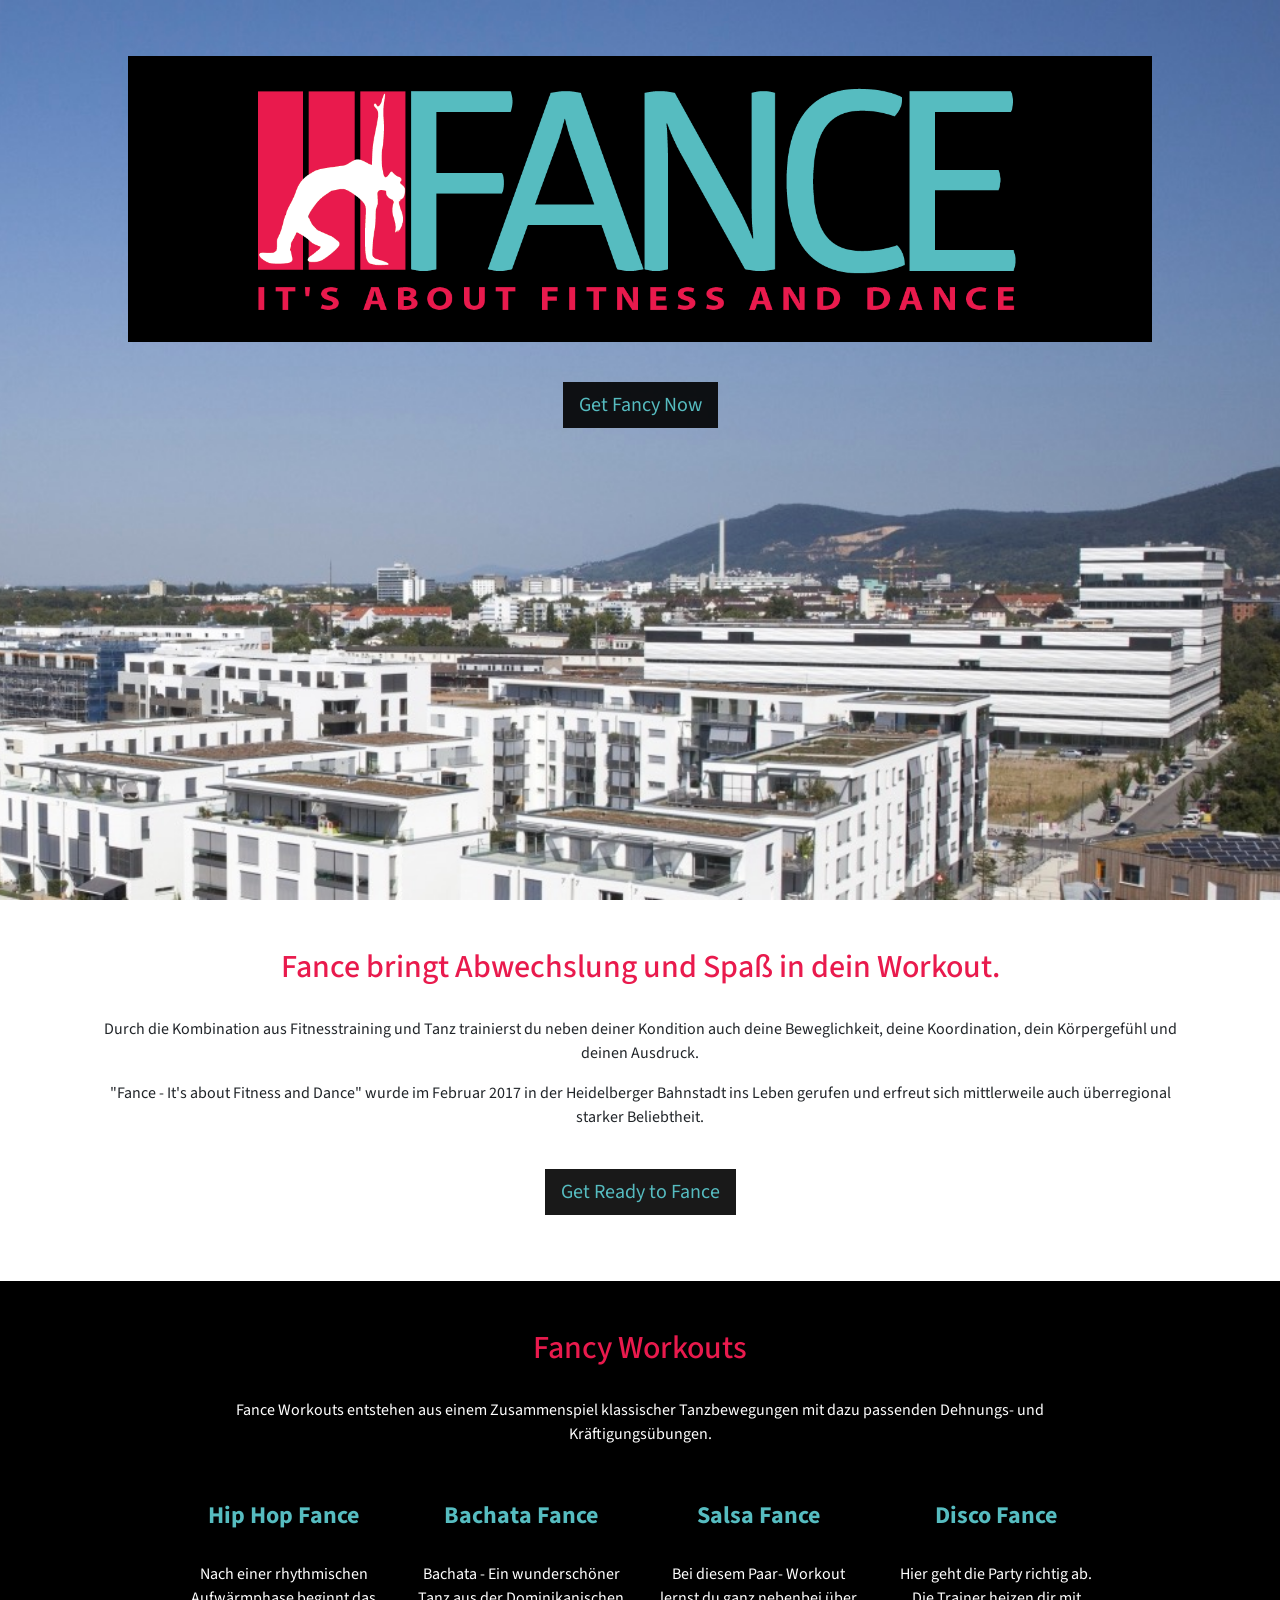
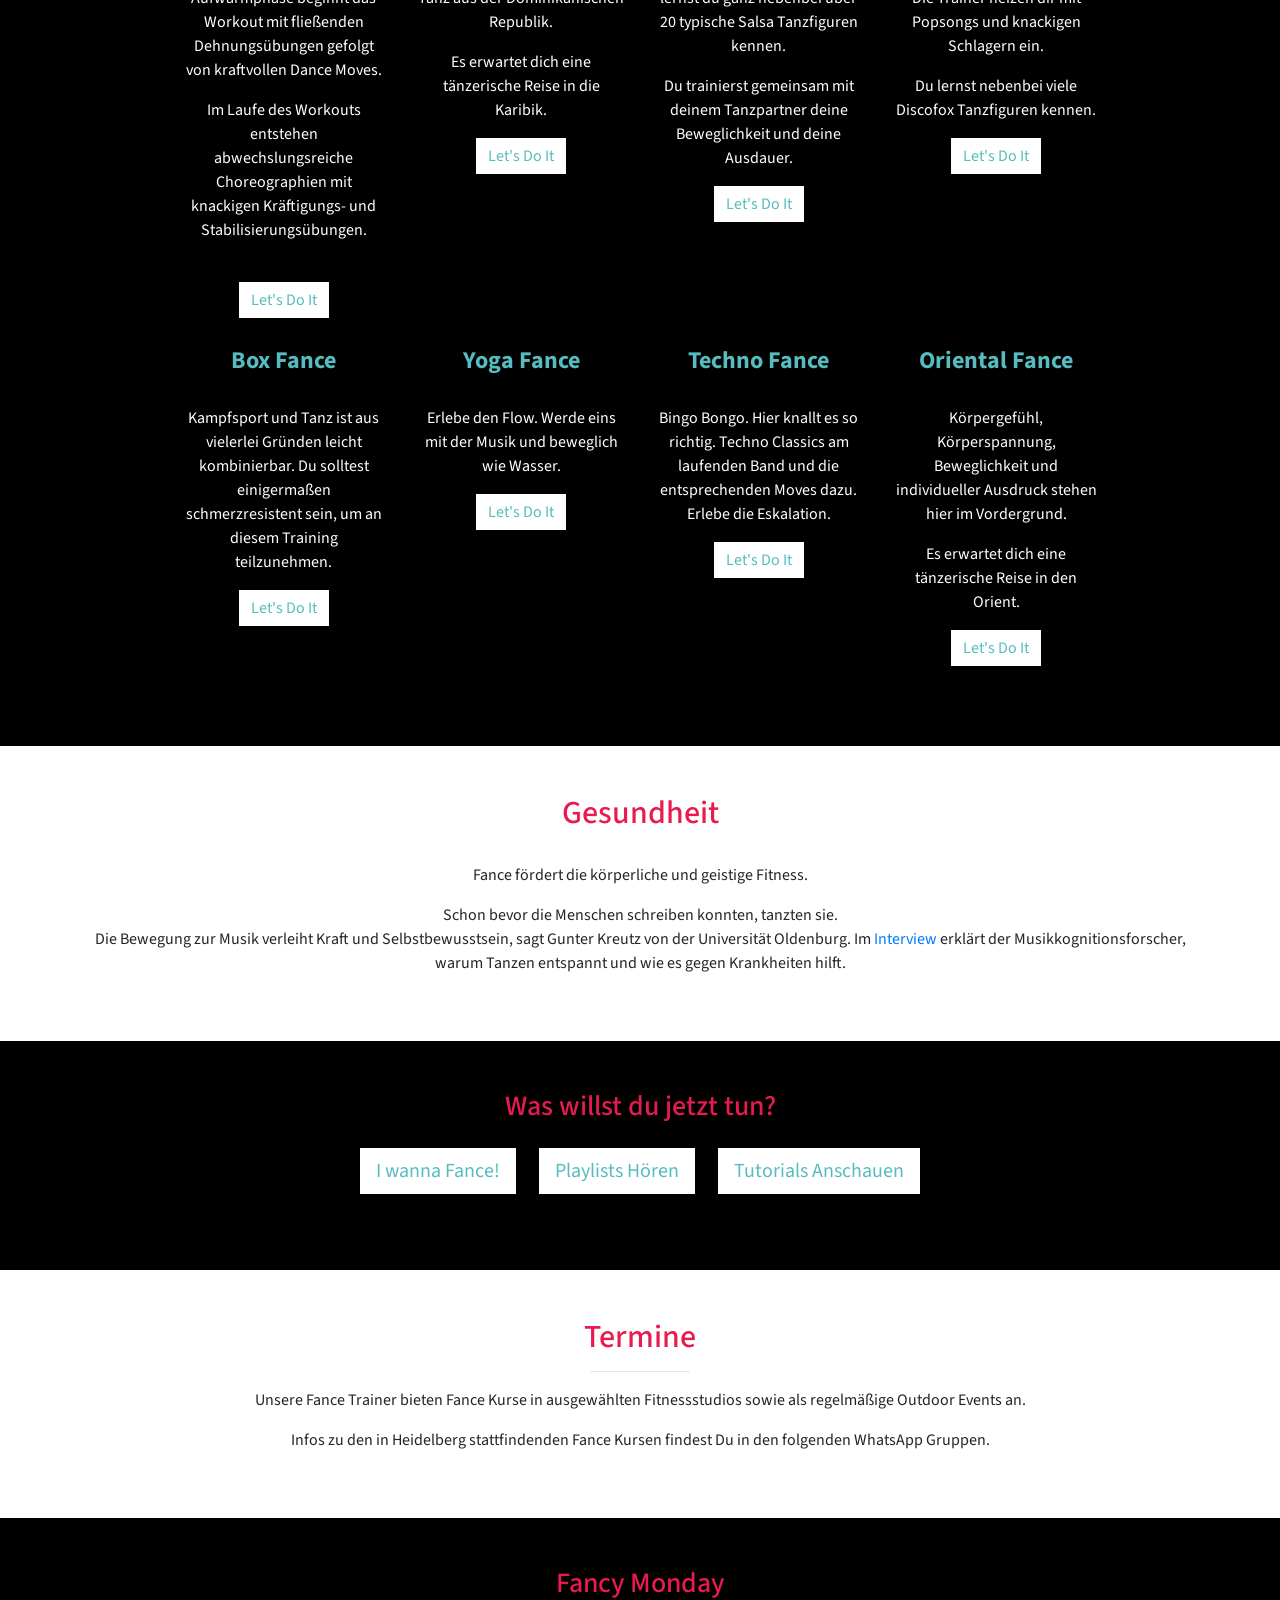
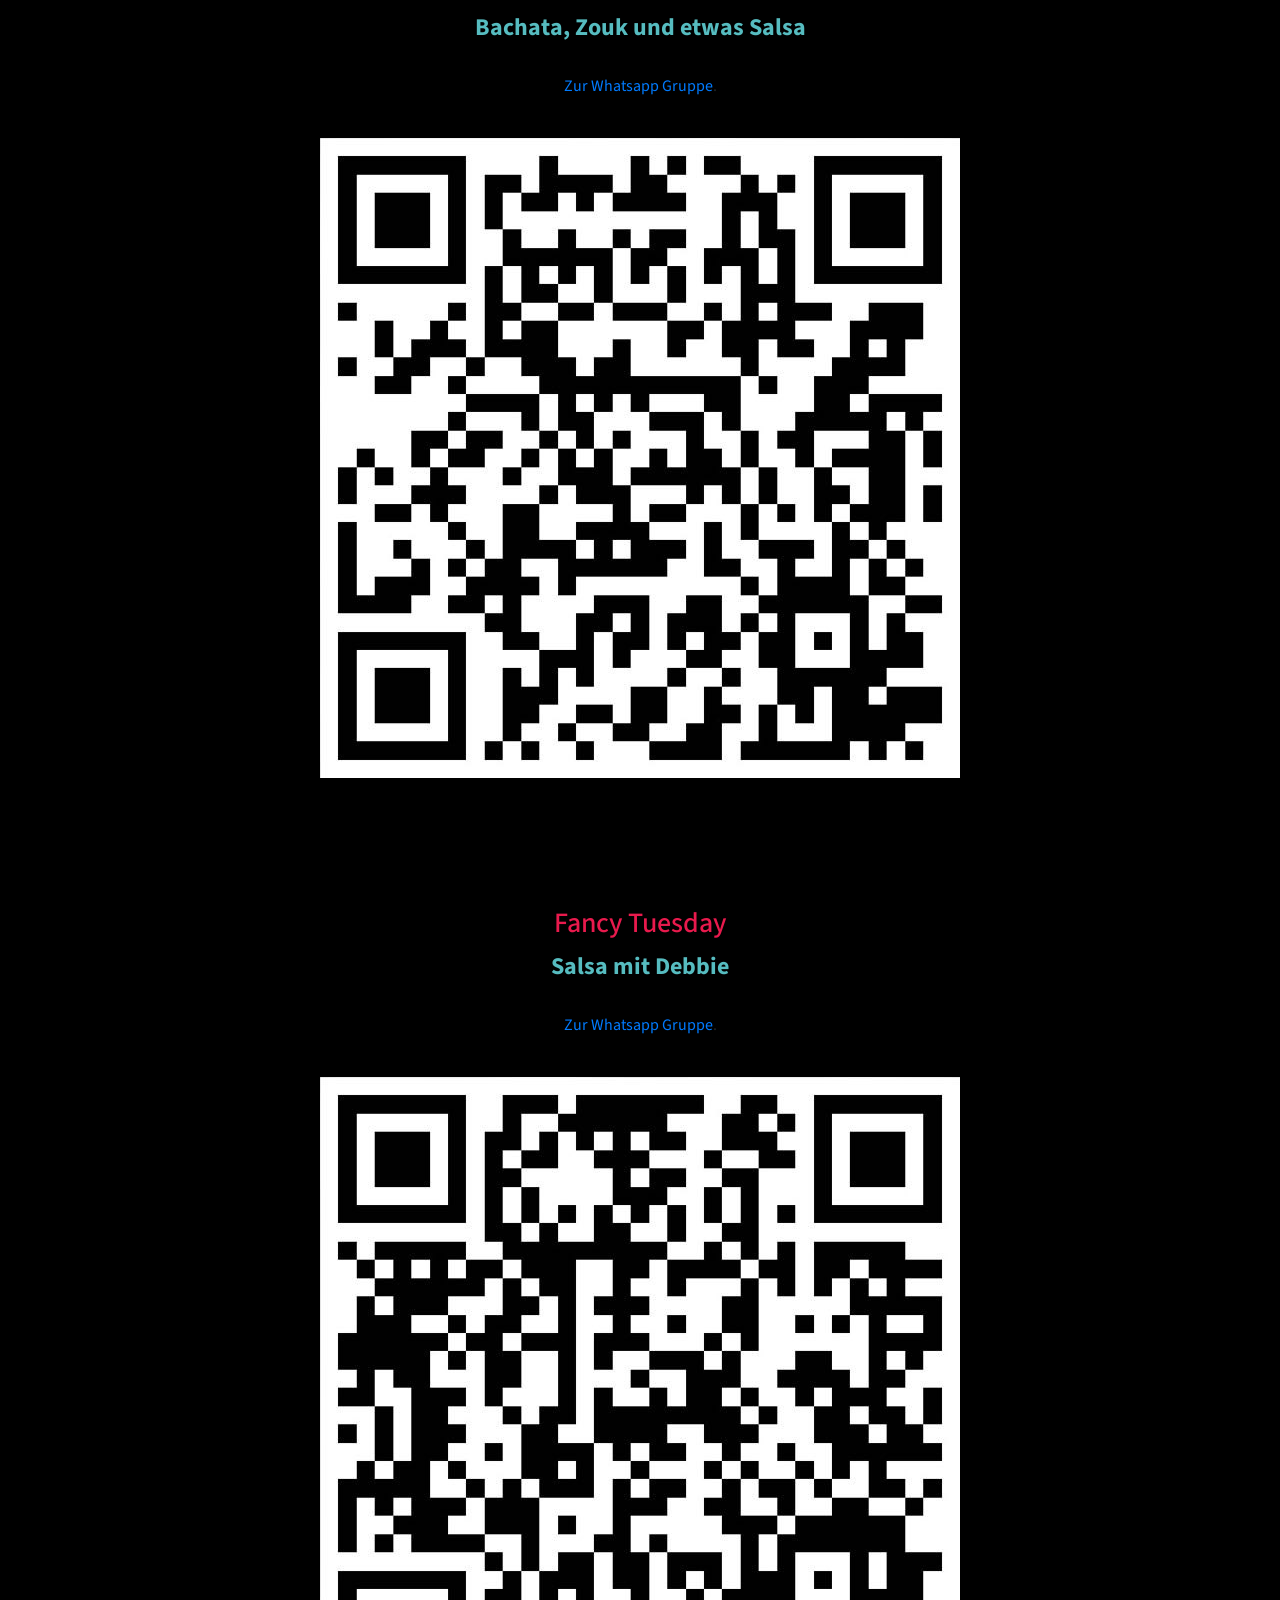
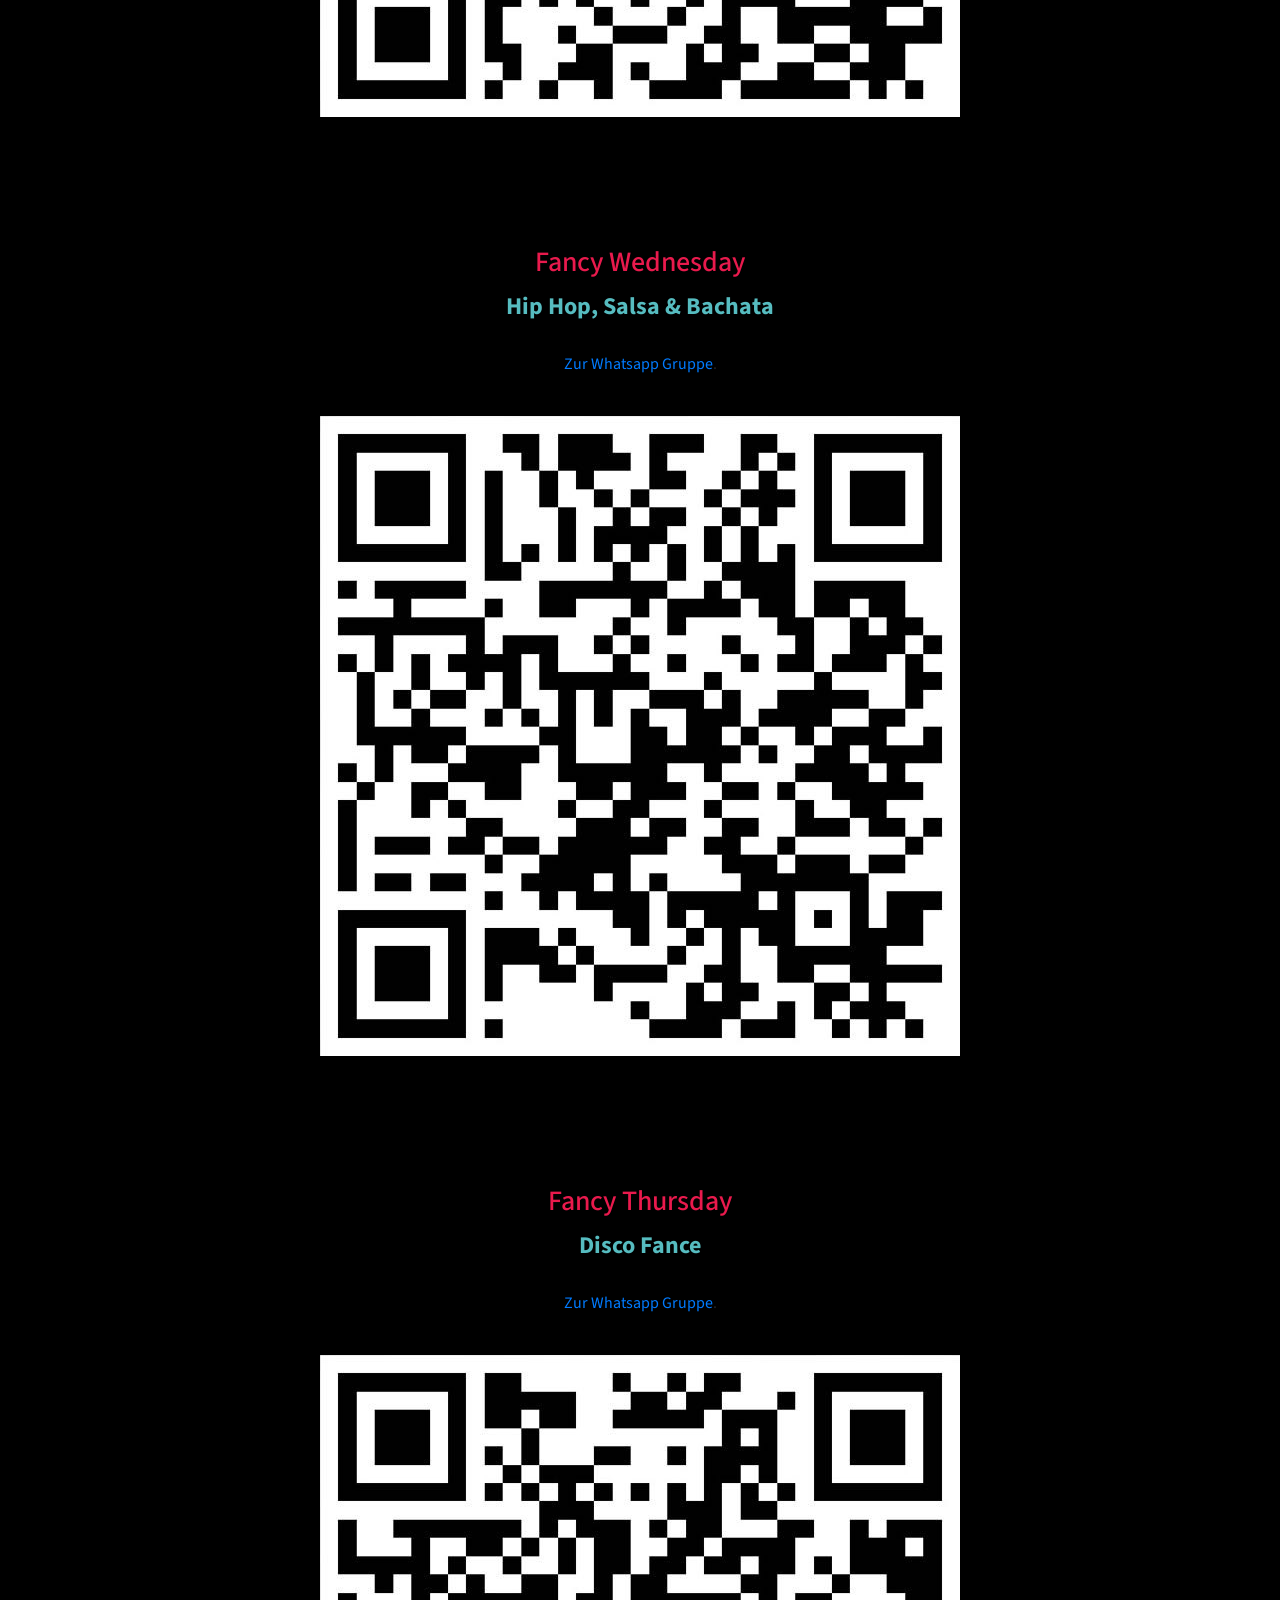
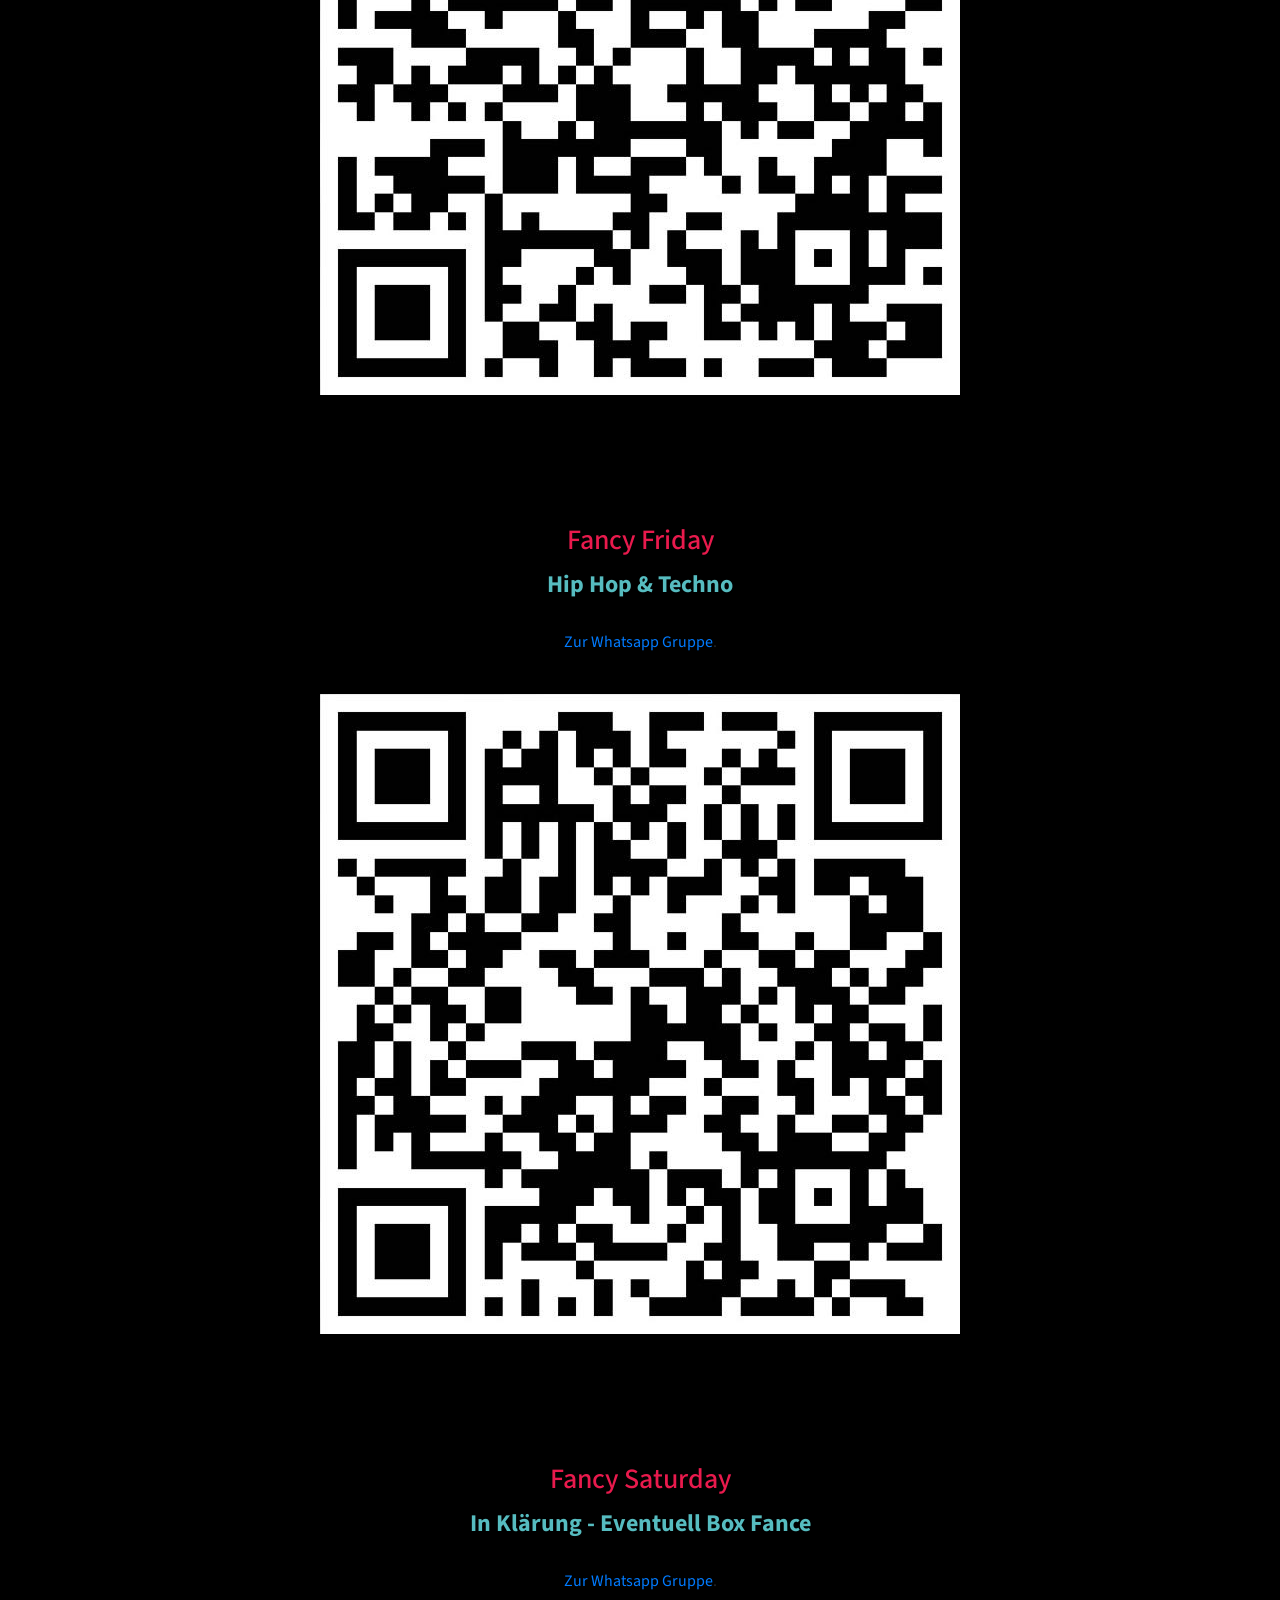
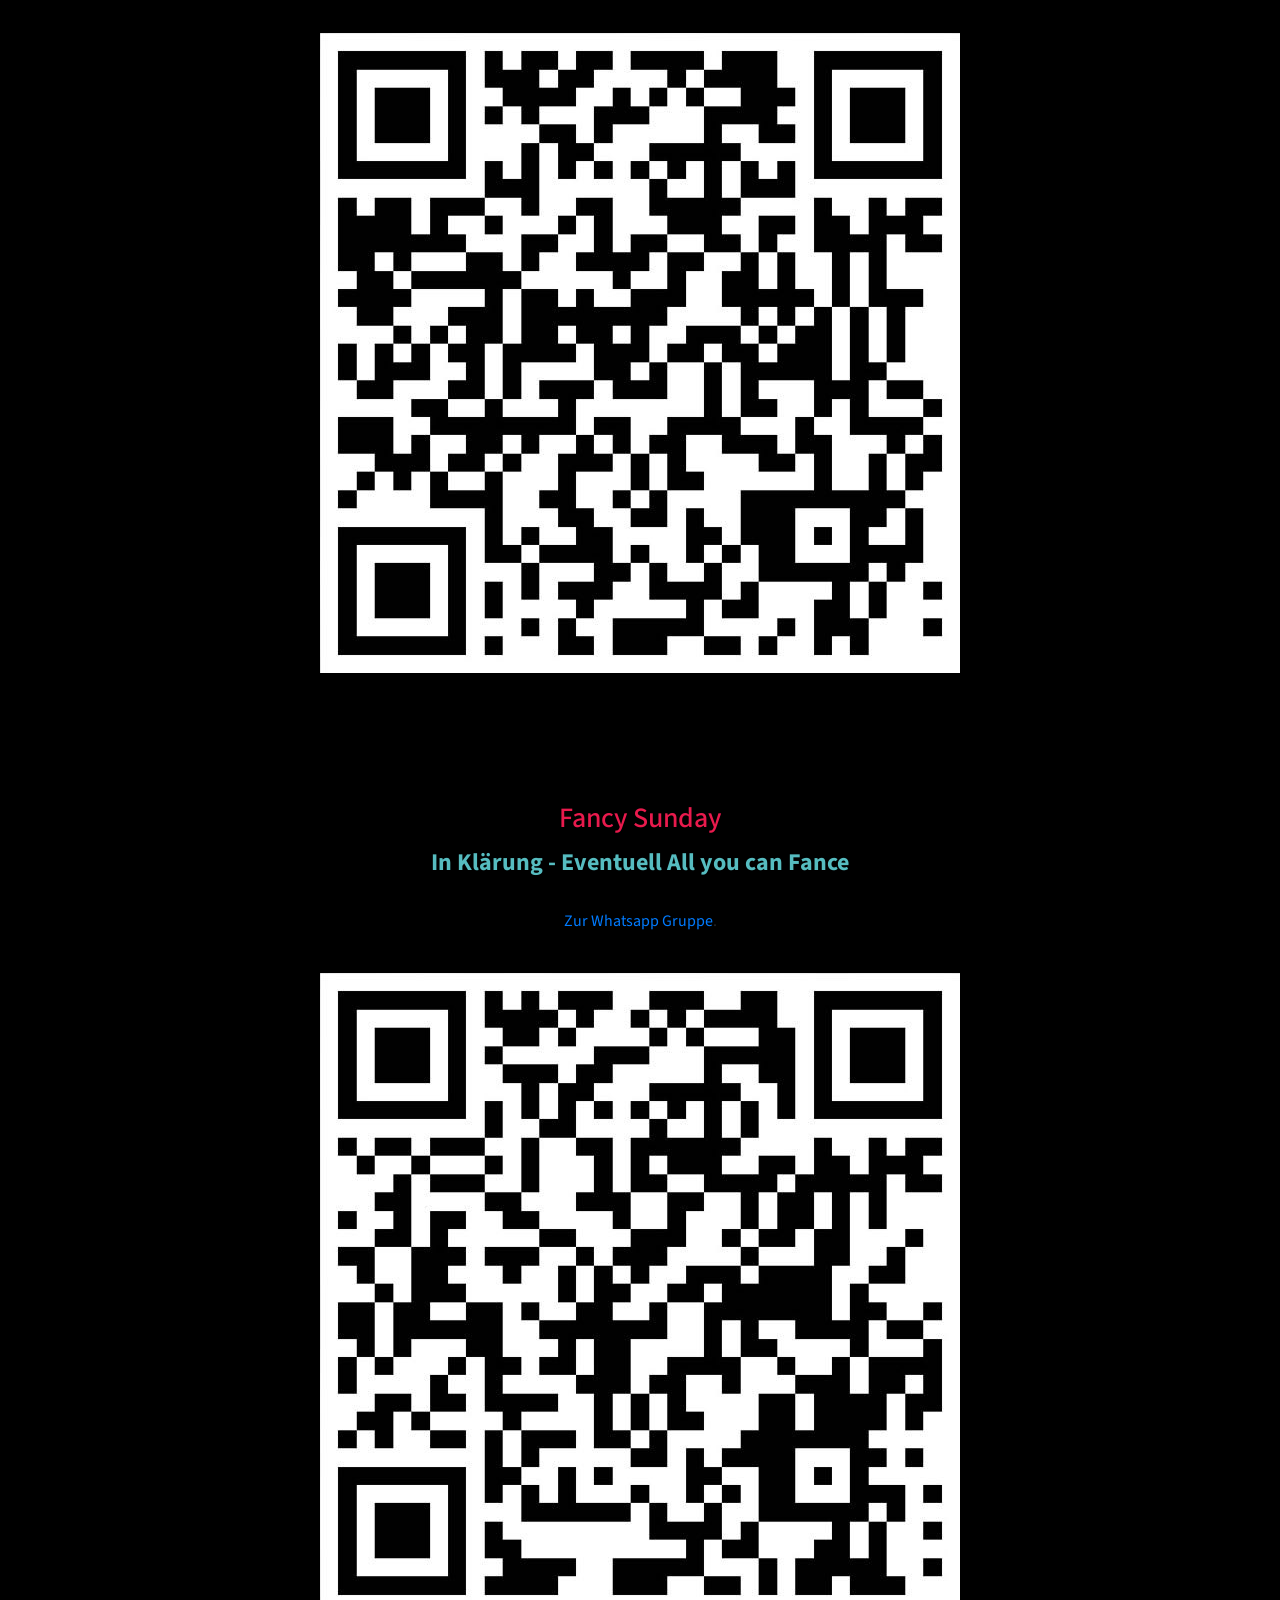
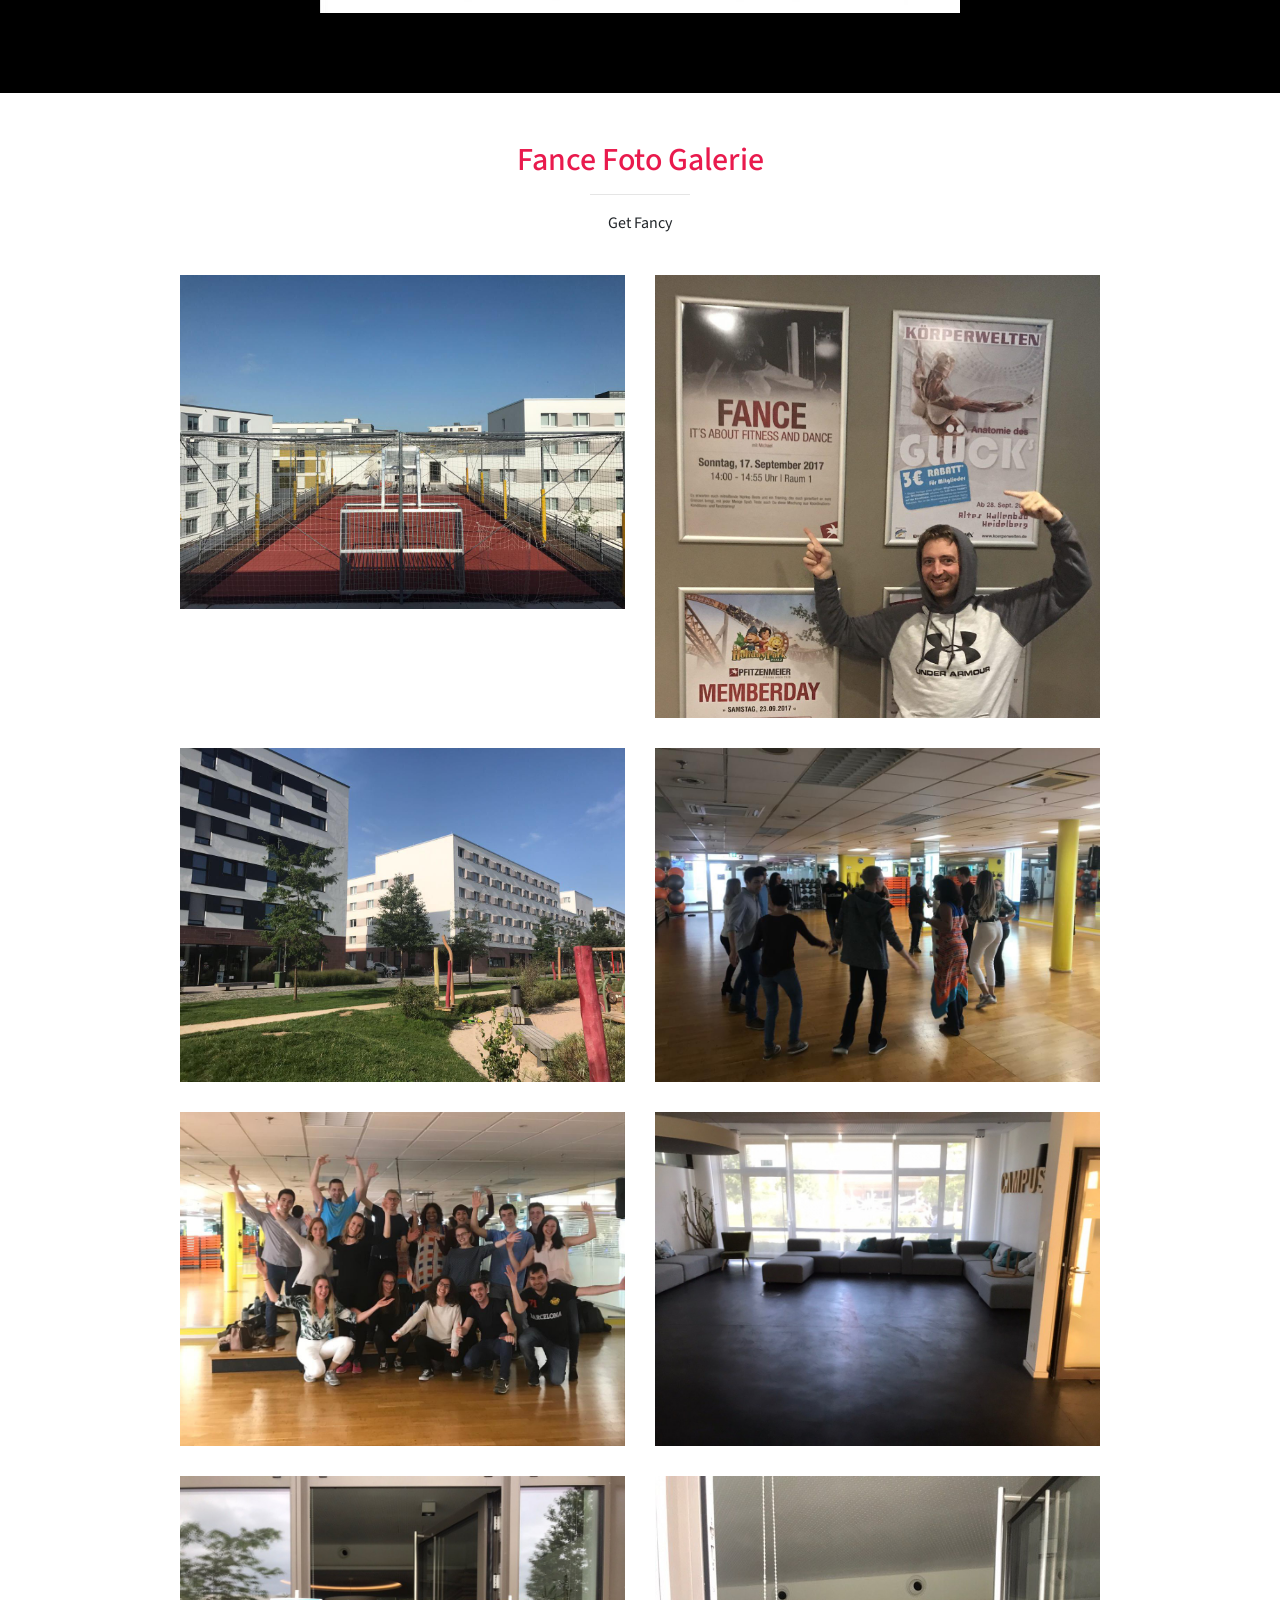
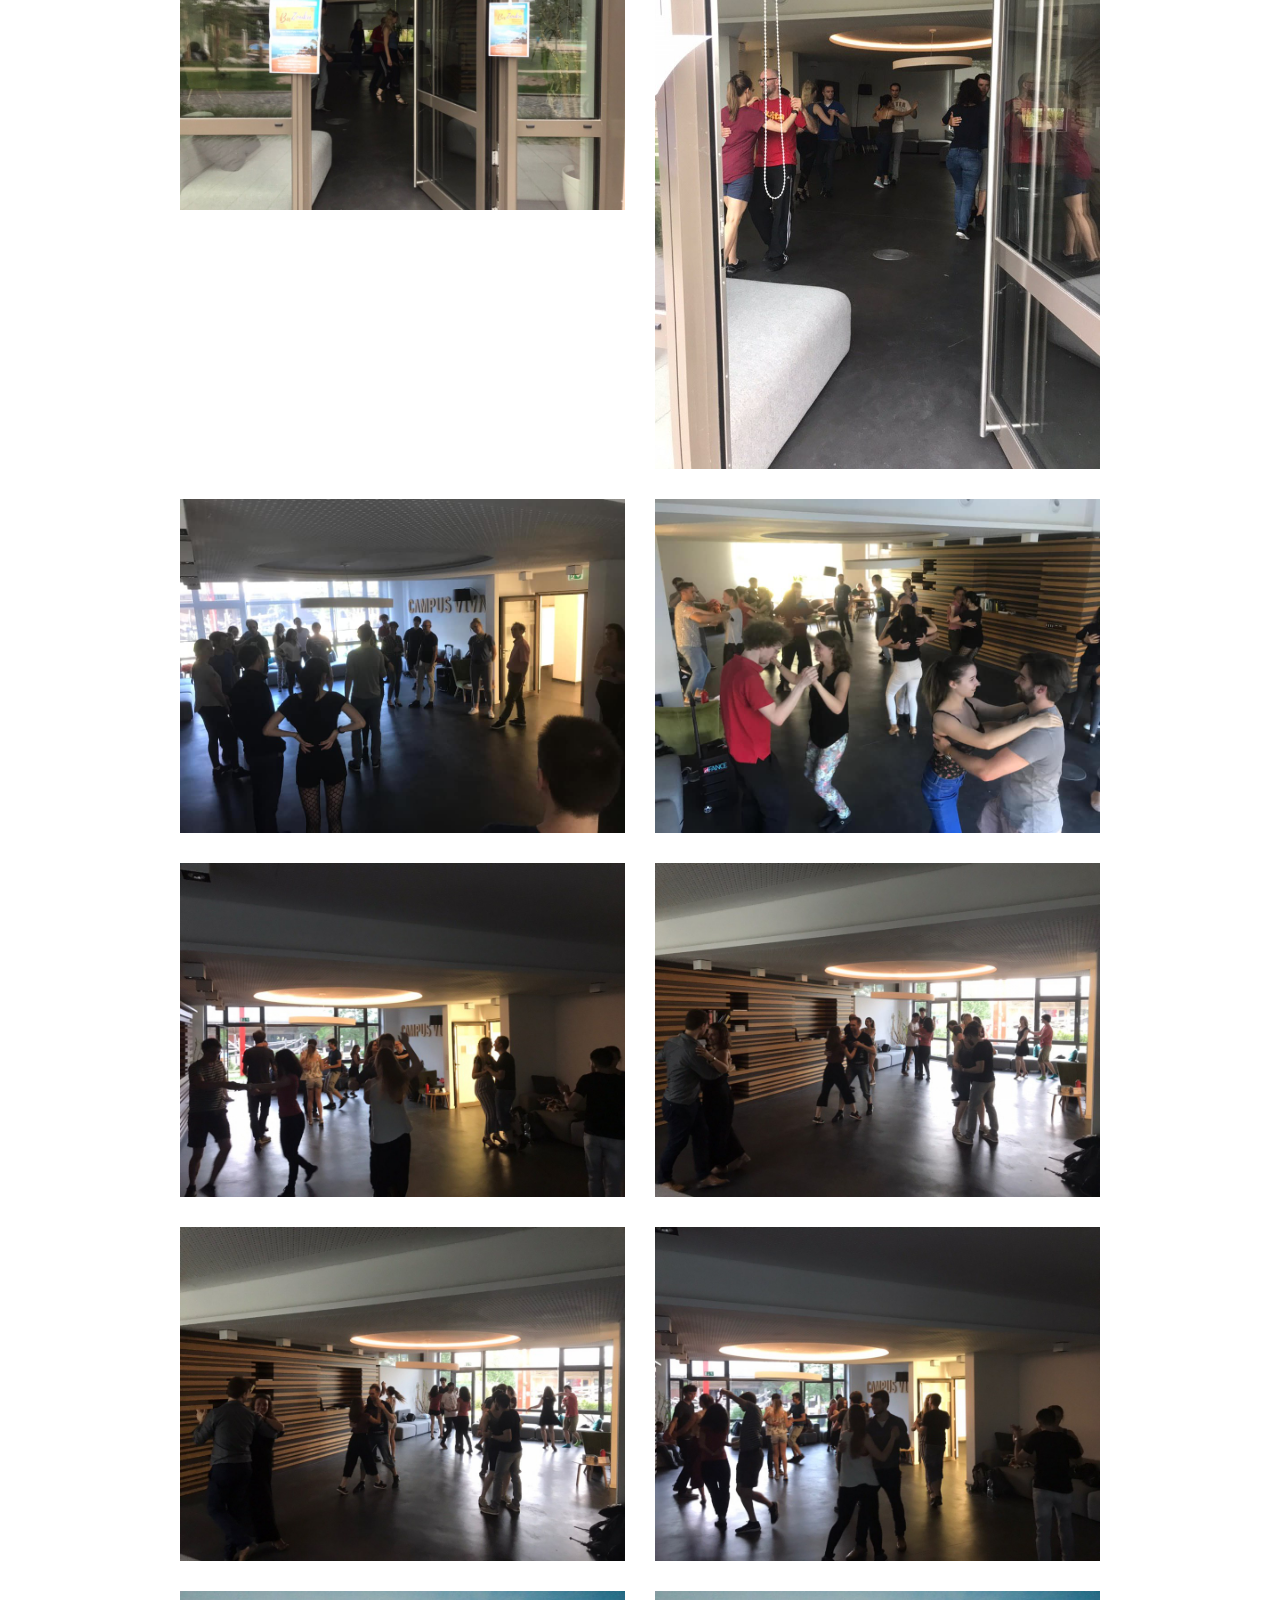
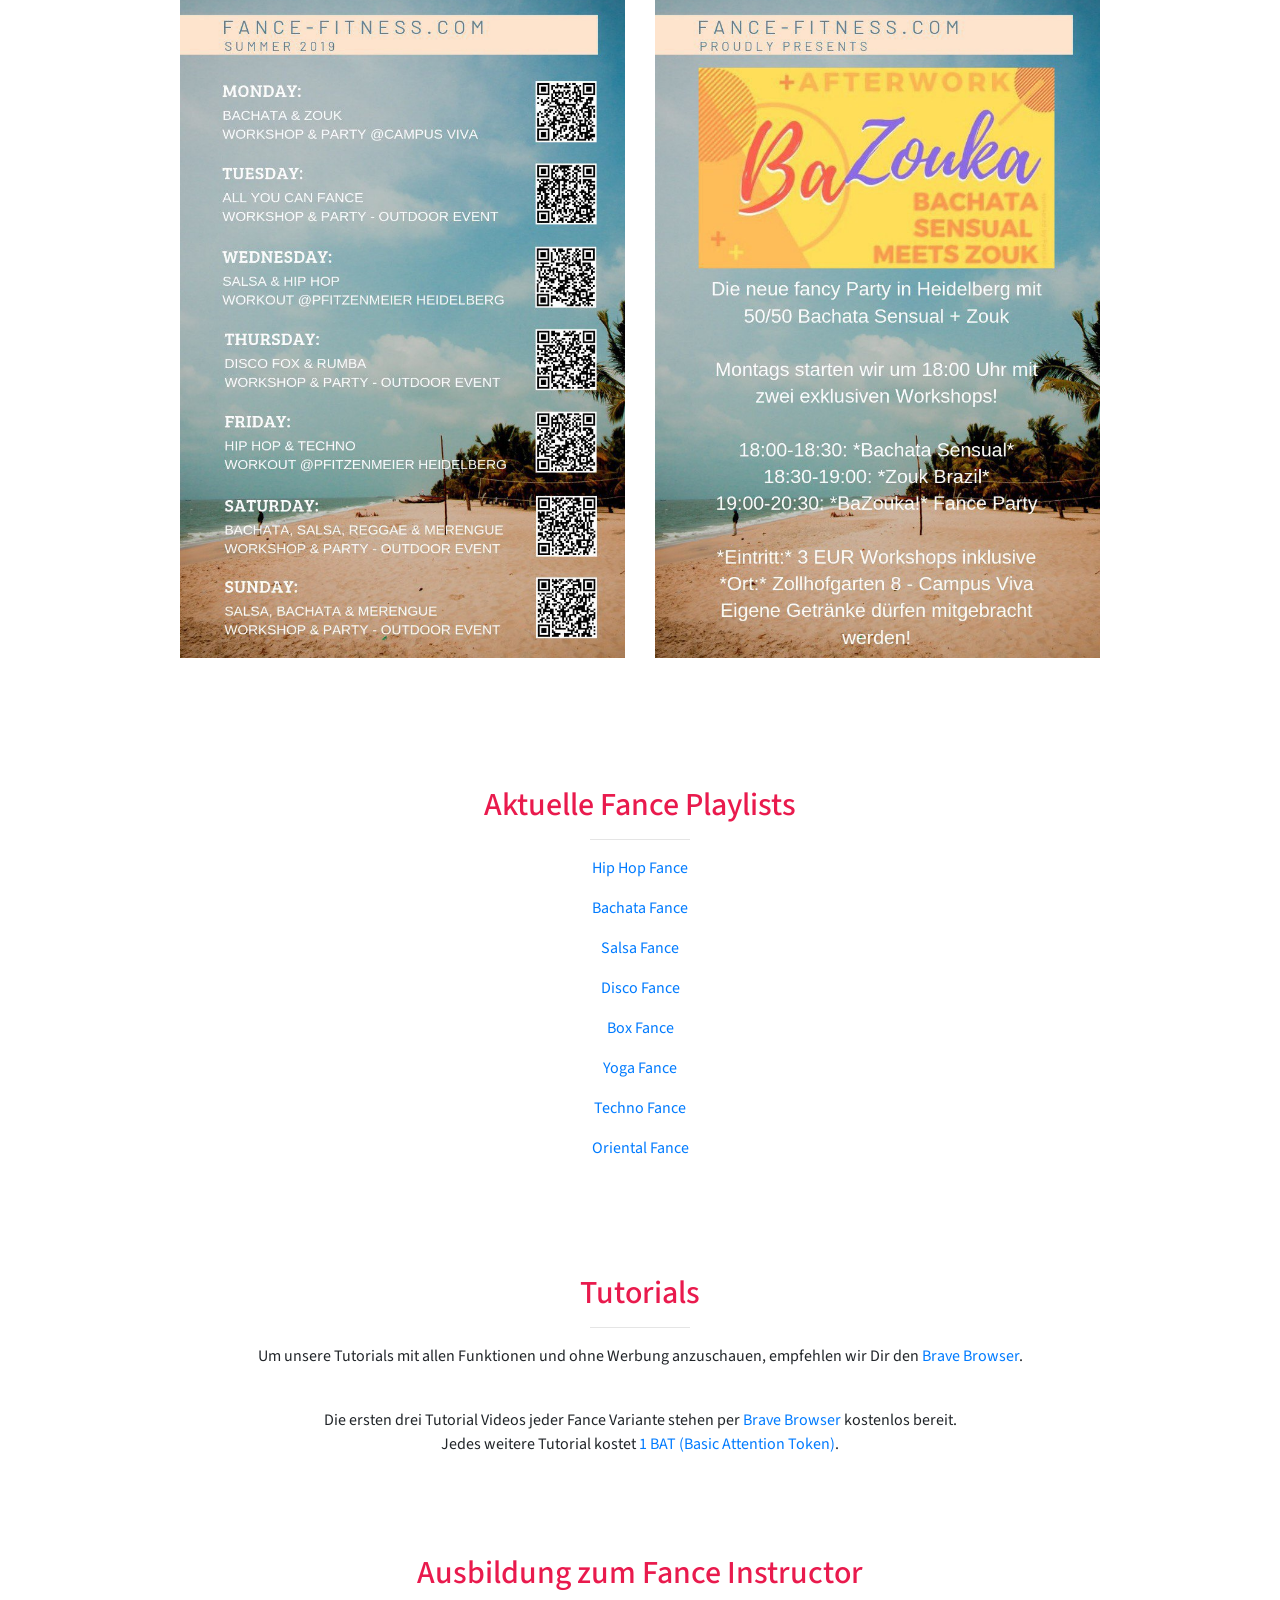
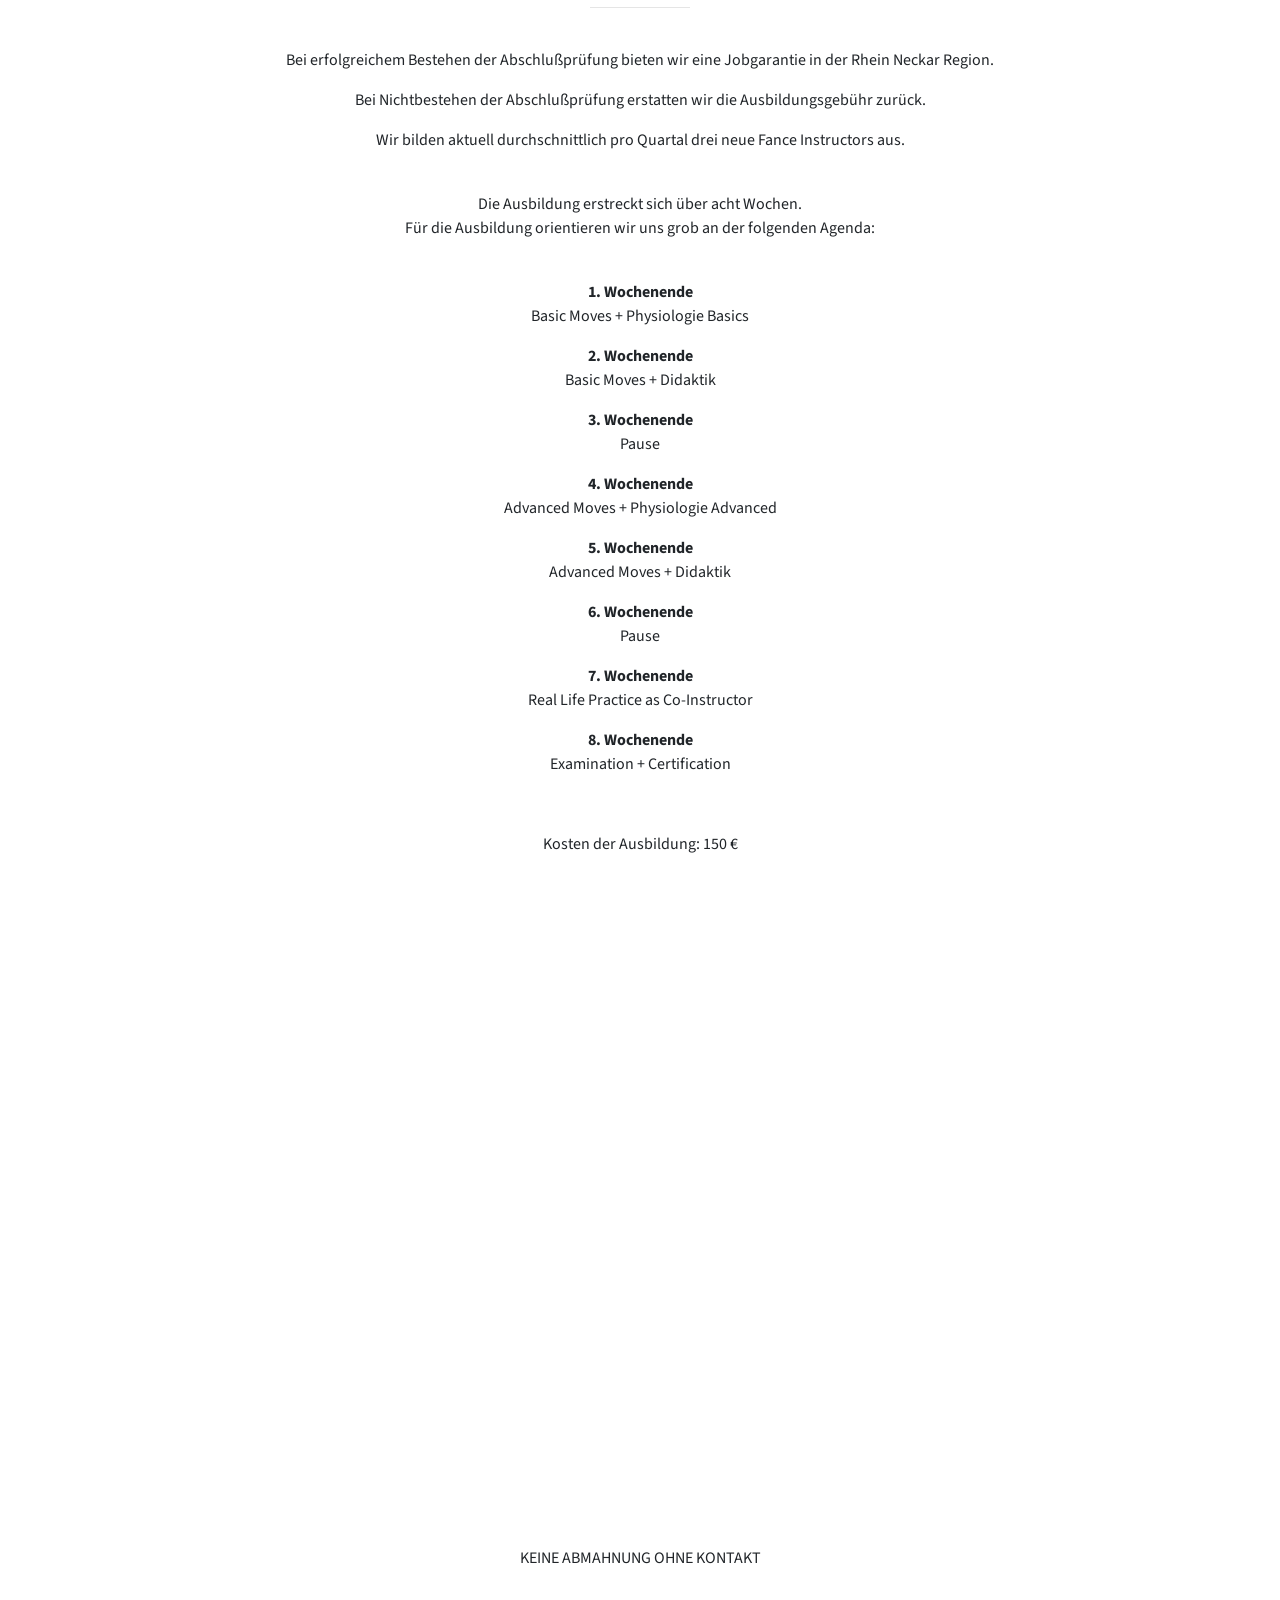
==== commit 494453c0: "pictures" ====
--- a/index.html
+++ b/index.html
@@ -386,6 +386,37 @@
               </div>
             </div>
 
+            <div class="col-md-6">
+              <div class="fancefotos-item">
+                <a href="#">
+                  <img class="img-fancefotos img-fluid" src="./img/2019-06-11 07.58.33.jpg">
+                </a>
+              </div>
+            </div>
+
+
+
+
+
+            <div class="col-md-6">
+              <div class="fancefotos-item">
+                <a href="#">
+                  <img class="img-fancefotos img-fluid" src="./img/2019-06-11 08.06.53.jpg">
+                </a>
+              </div>
+            </div>
+
+
+            <div class="col-md-6">
+              <div class="fancefotos-item">
+                <a href="#">
+                  <img class="img-fancefotos img-fluid" src="./img/2019-06-11 08.07.10.jpg">
+                </a>
+              </div>
+            </div>
+
+
+
 
             <div class="col-md-6">
               <div class="fancefotos-item">
@@ -398,6 +429,53 @@
               <div class="fancefotos-item">
                 <a href="#">
                   <img class="img-fancefotos img-fluid" src="./img/events/dancing.jpg">
+                </a>
+              </div>
+            </div>
+
+            
+            
+            <div class="col-md-6">
+              <div class="fancefotos-item">
+                <a href="#">
+                  <img class="img-fancefotos img-fluid" src="./img/2019-06-11 07.57.55.jpg">
+                </a>
+              </div>
+            </div>
+            <div class="col-md-6">
+              <div class="fancefotos-item">
+                <a href="#">
+                  <img class="img-fancefotos img-fluid" src="./img/2019-06-11 07.57.47.jpg">
+                </a>
+              </div>
+            </div>
+            <div class="col-md-6">
+              <div class="fancefotos-item">
+                <a href="#">
+                  <img class="img-fancefotos img-fluid" src="./img/2019-06-11 07.58.10.jpg">
+                </a>
+              </div>
+            </div>
+            <div class="col-md-6">
+              <div class="fancefotos-item">
+                <a href="#">
+                  <img class="img-fancefotos img-fluid" src="./img/2019-06-11 07.58.28.jpg">
+                </a>
+              </div>
+            </div>
+
+            <div class="col-md-6">
+              <div class="fancefotos-item">
+                <a href="#">
+                  <img class="img-fancefotos img-fluid" src="./img/2019-06-11 08.06.58.jpg">
+                </a>
+              </div>
+            </div>
+
+            <div class="col-md-6">
+              <div class="fancefotos-item">
+                <a href="#">
+                  <img class="img-fancefotos img-fluid" src="./img/2019-06-11 08.07.04.jpg">
                 </a>
               </div>
             </div>
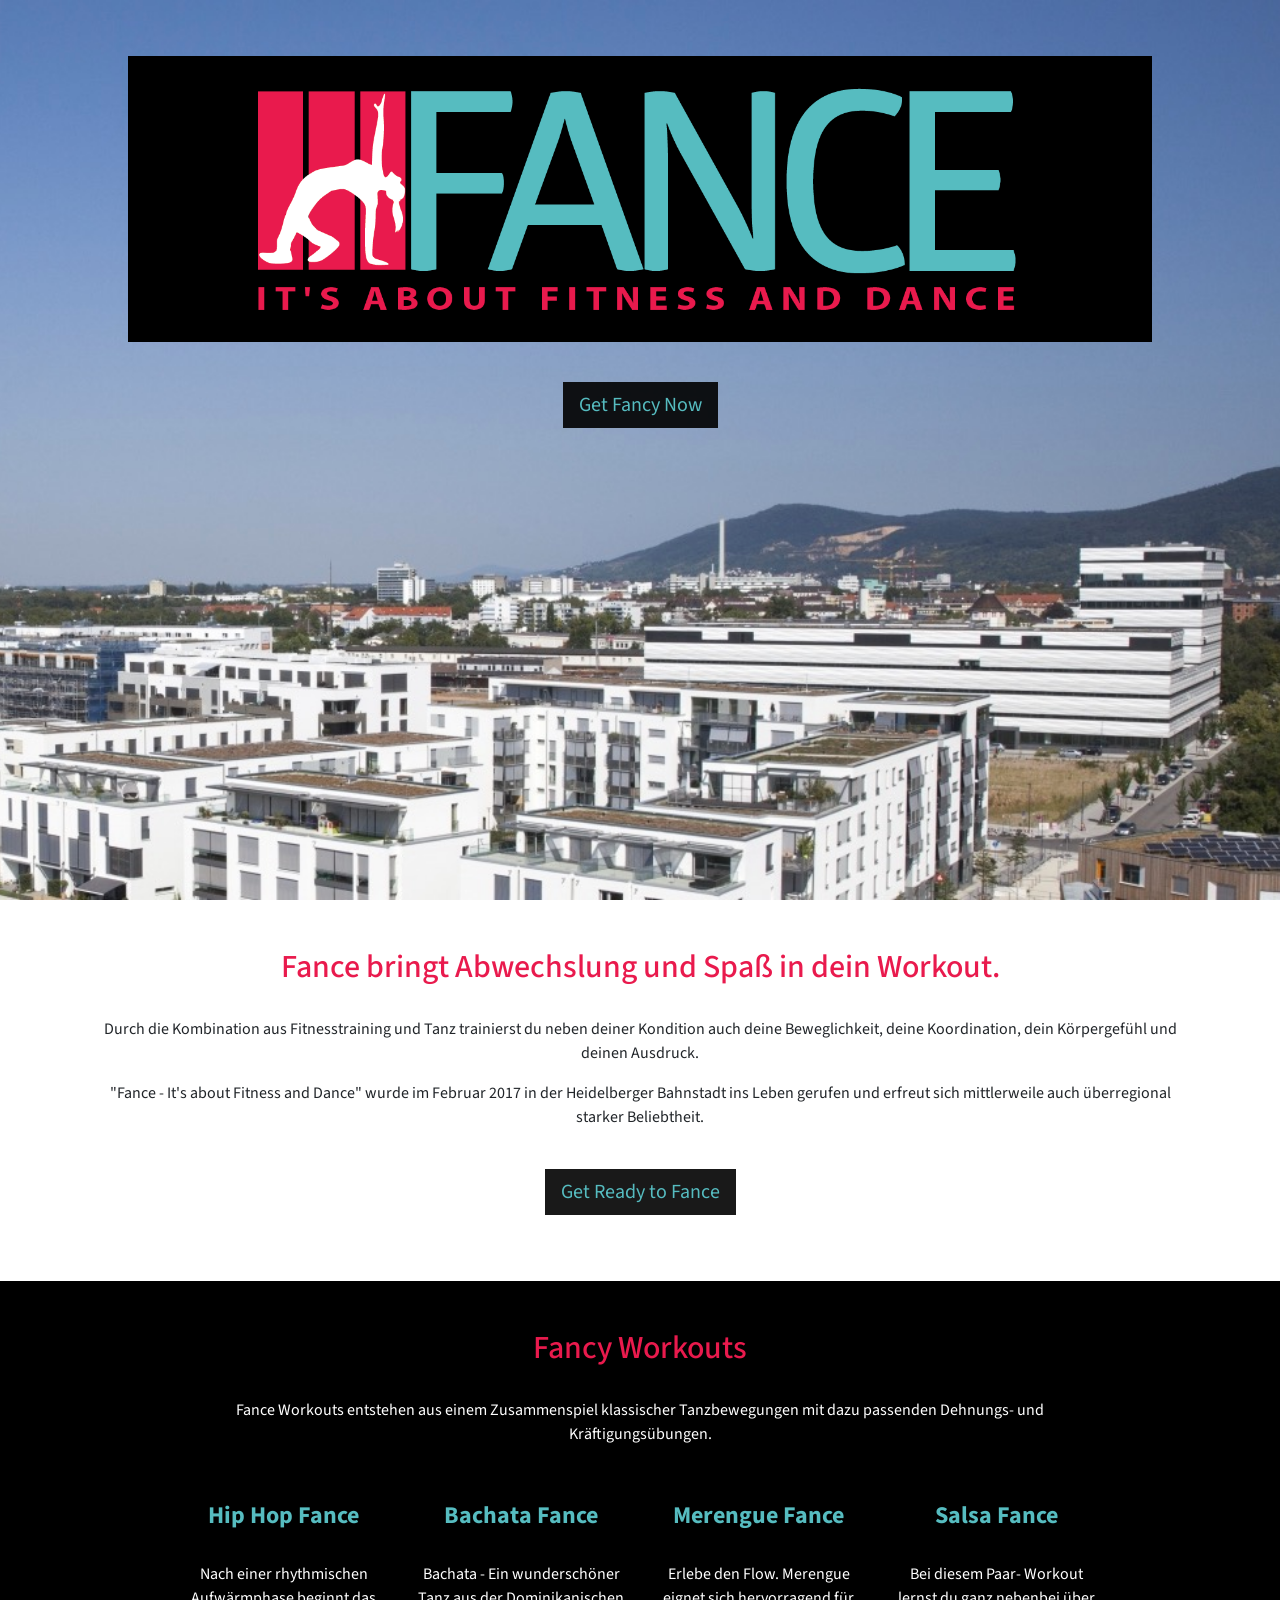
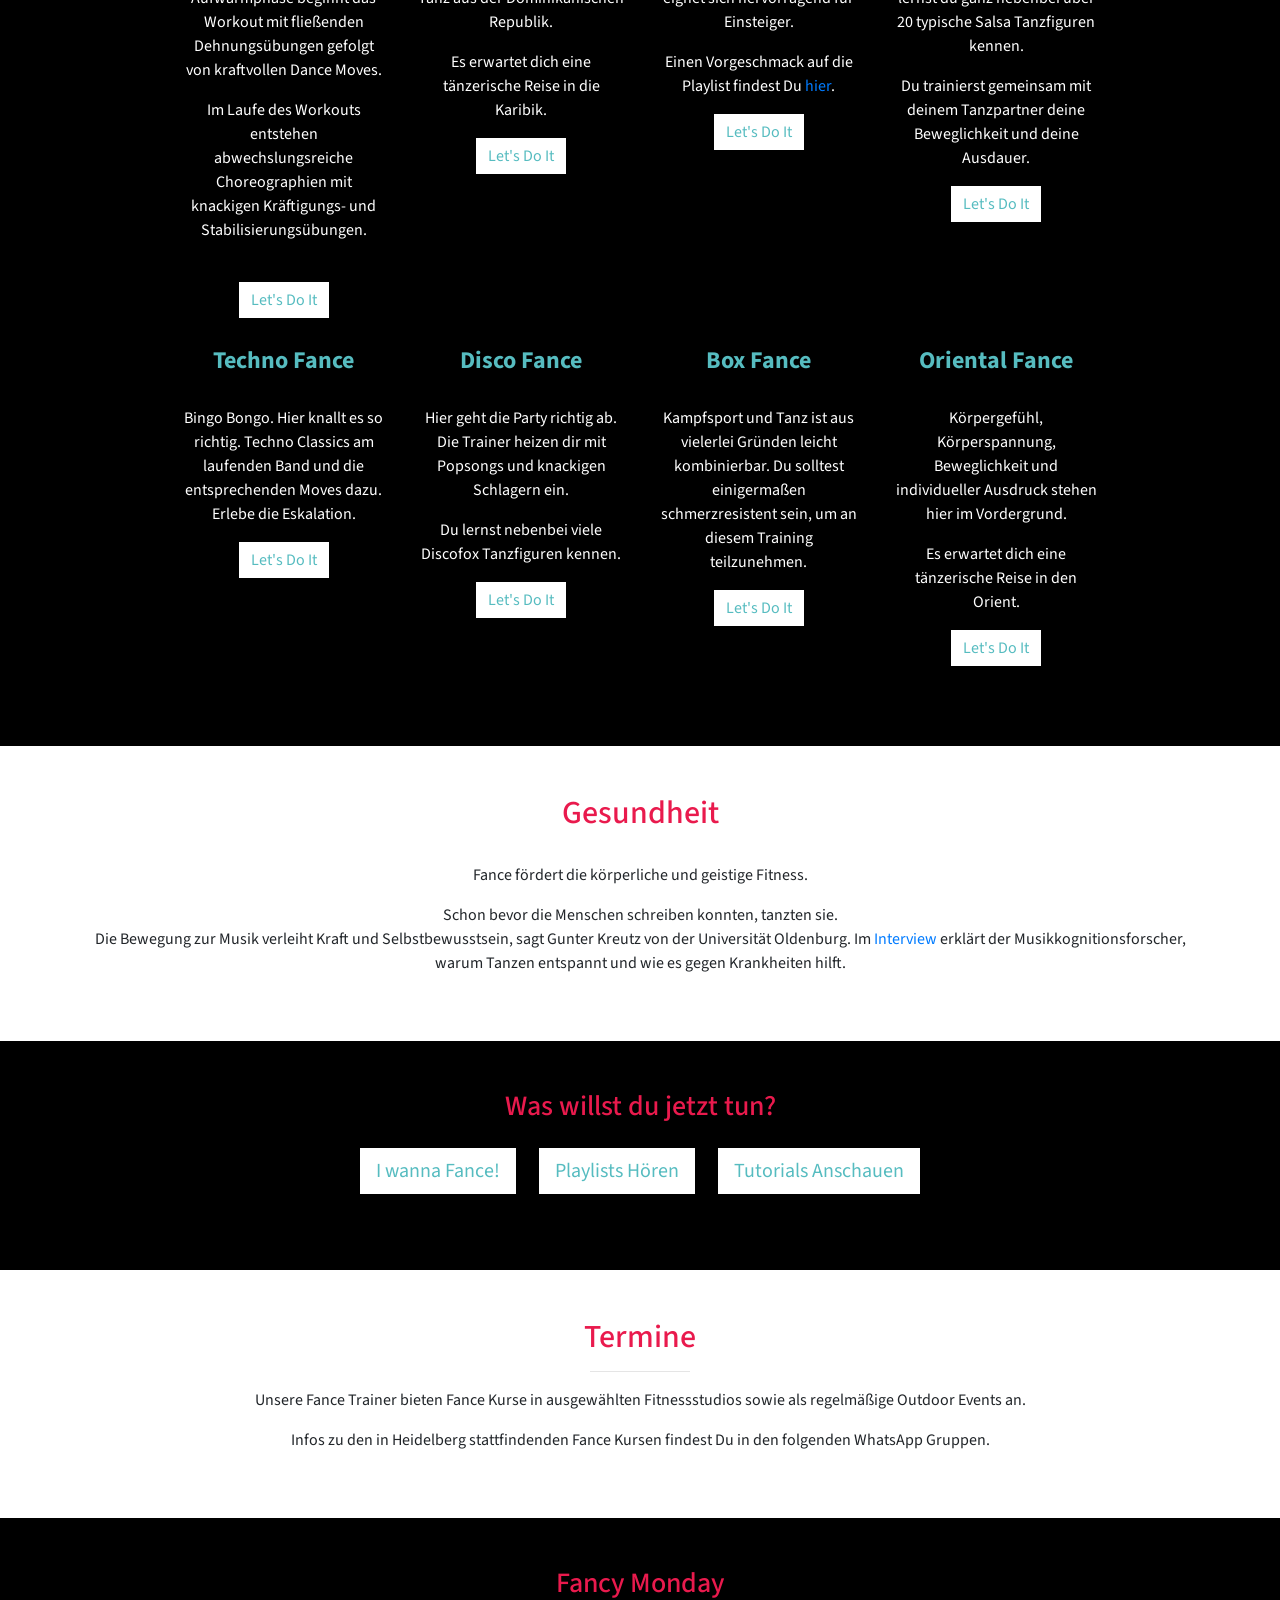
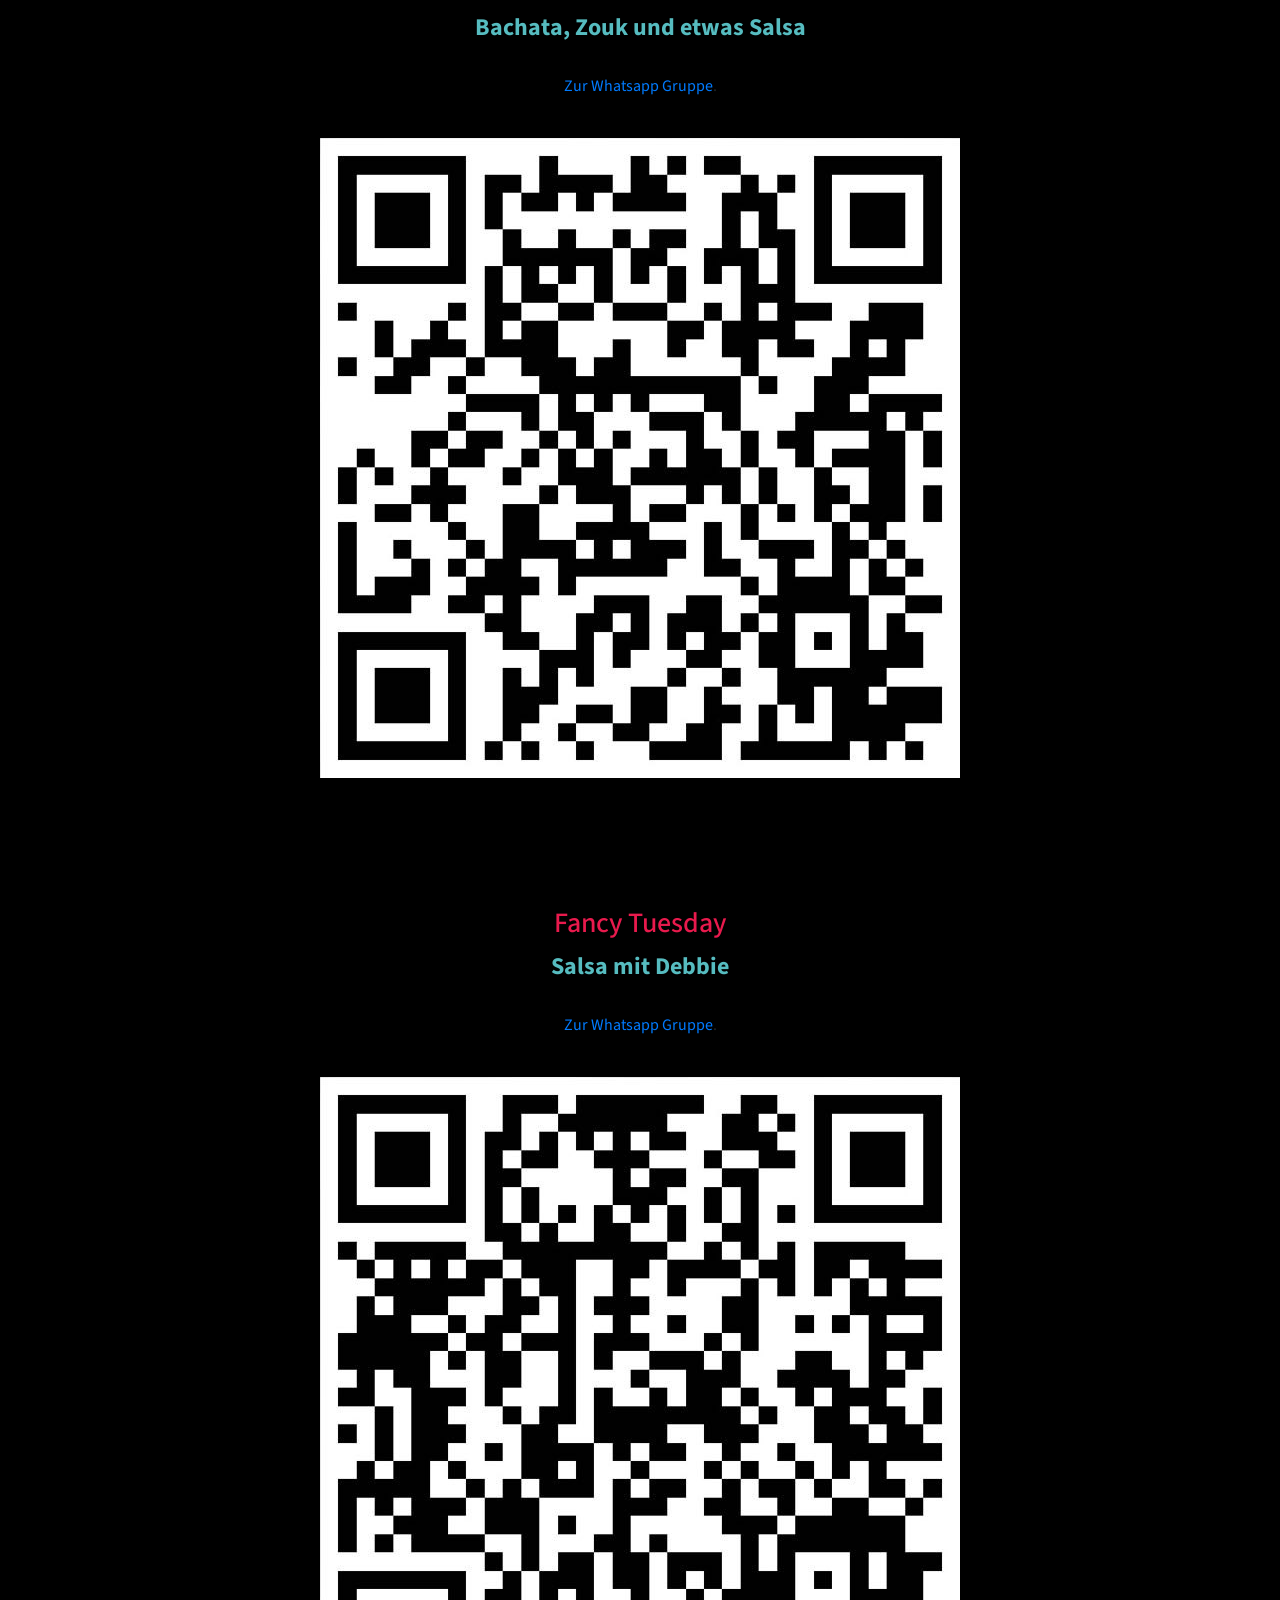
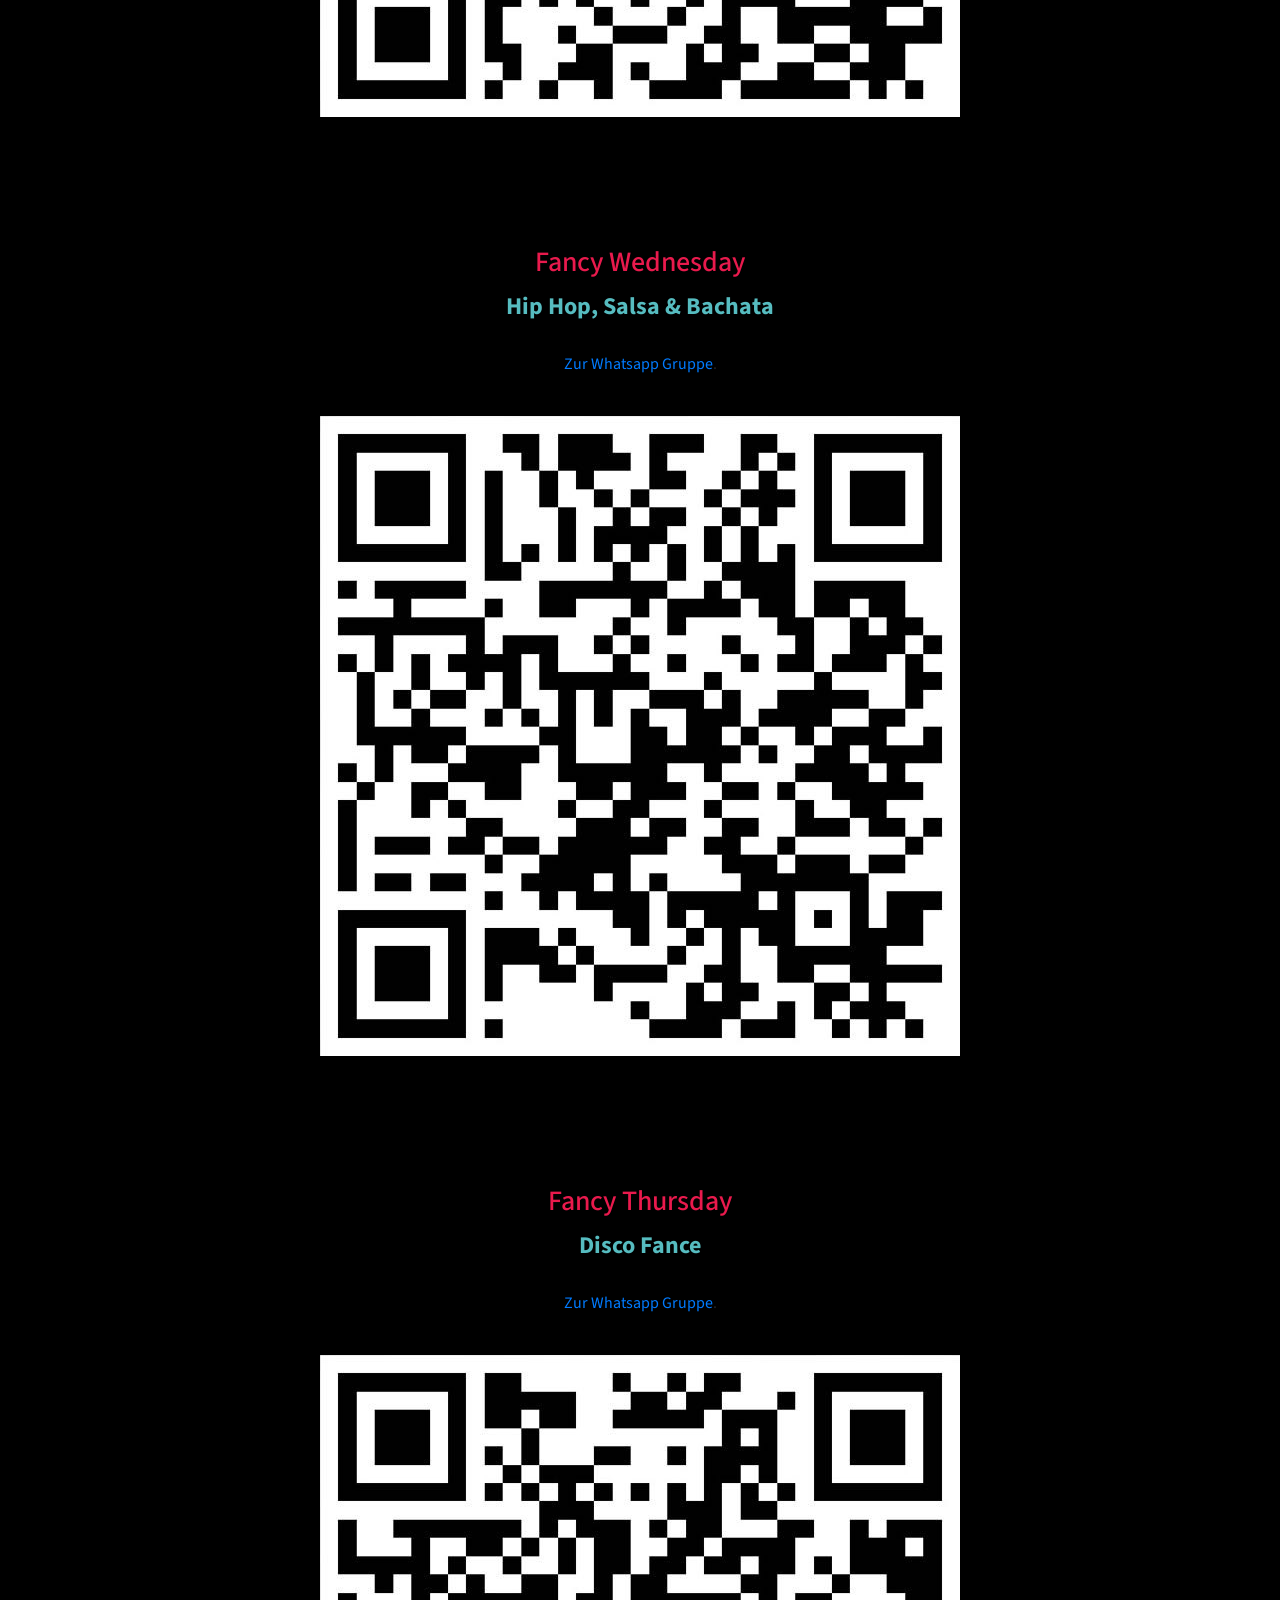
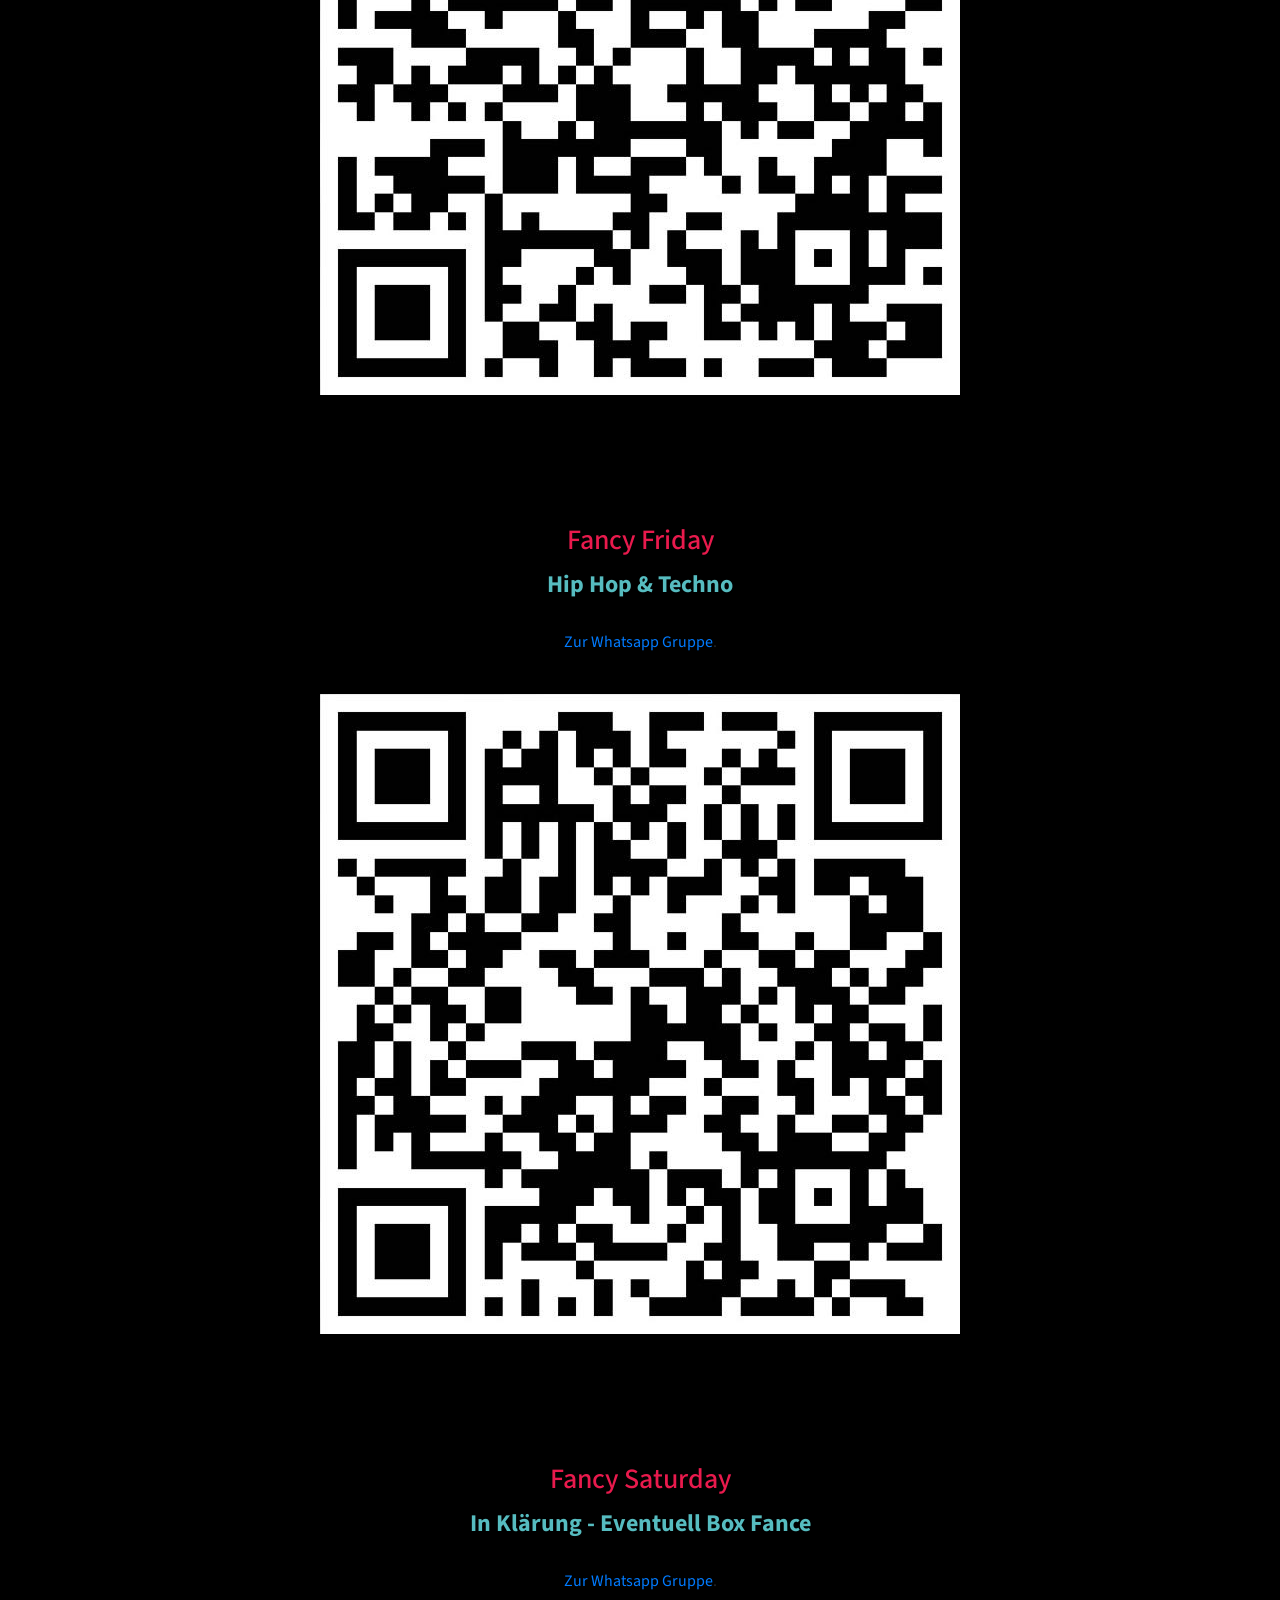
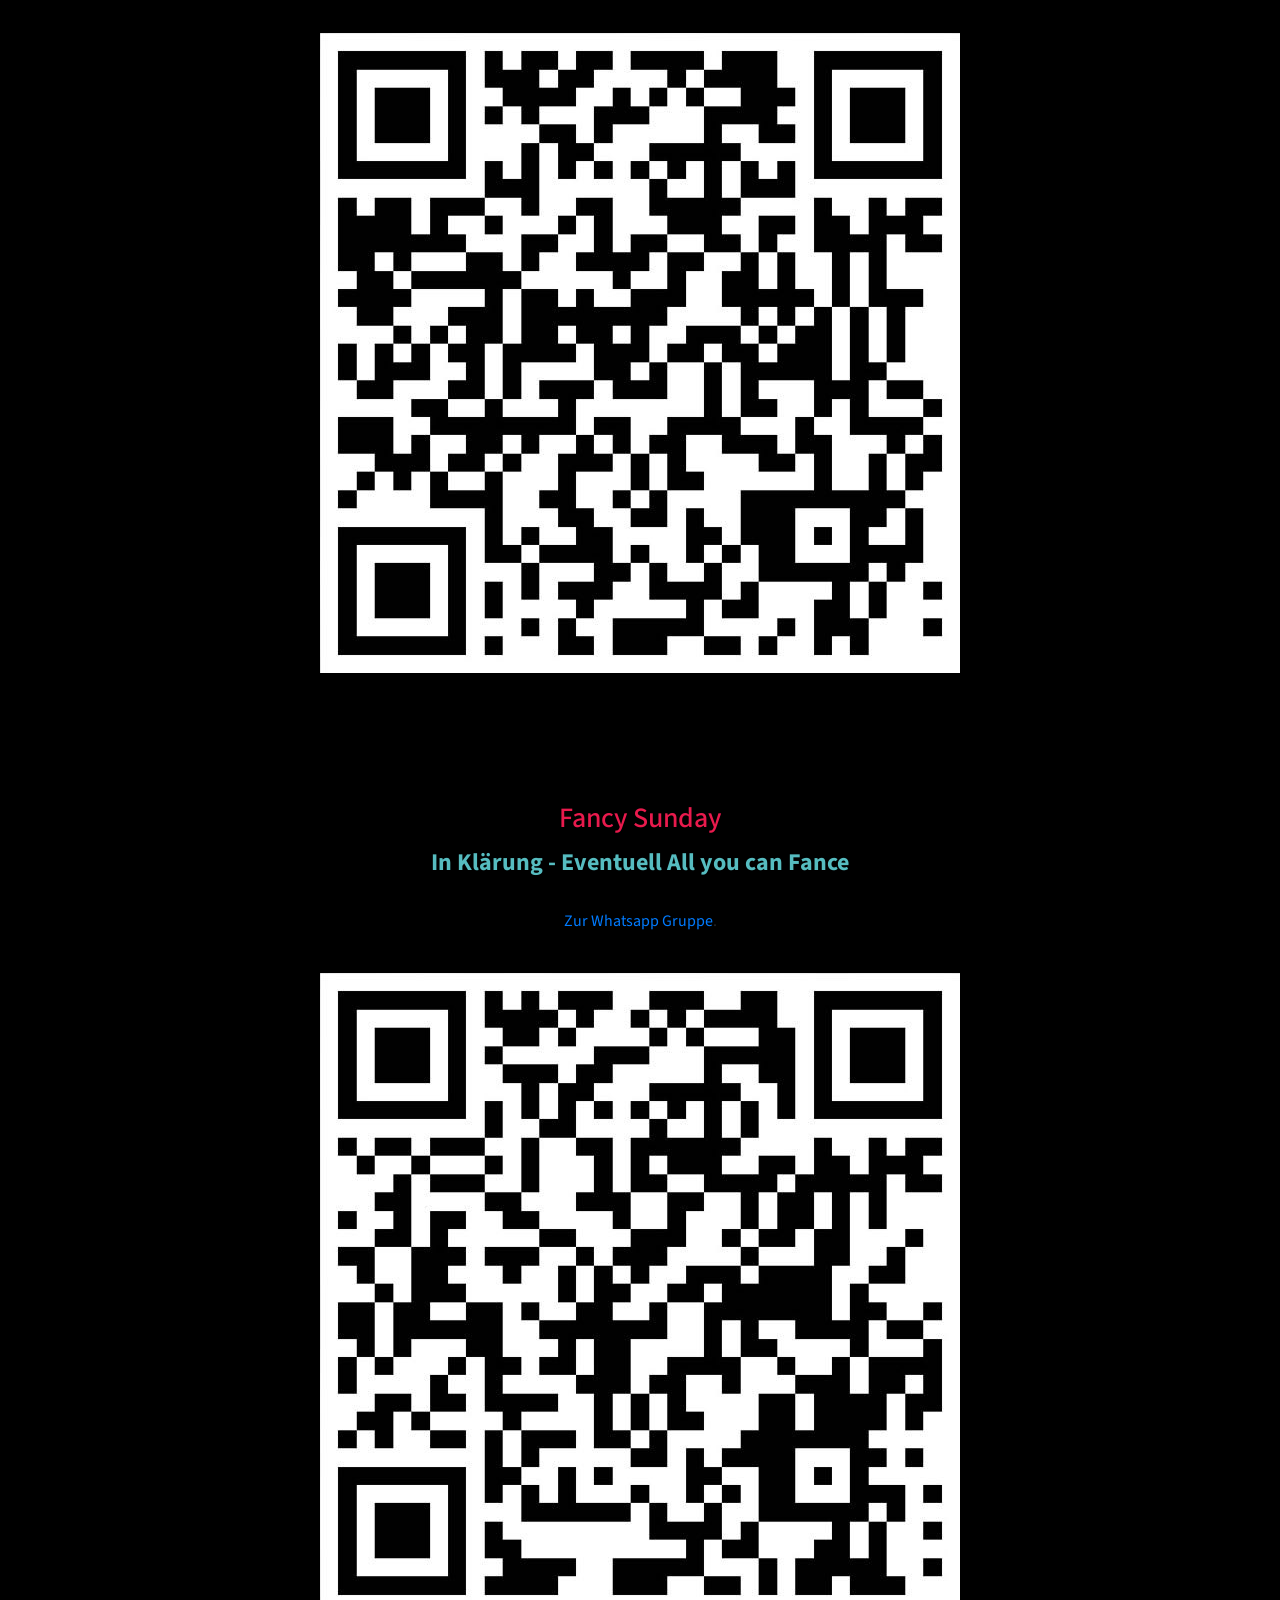
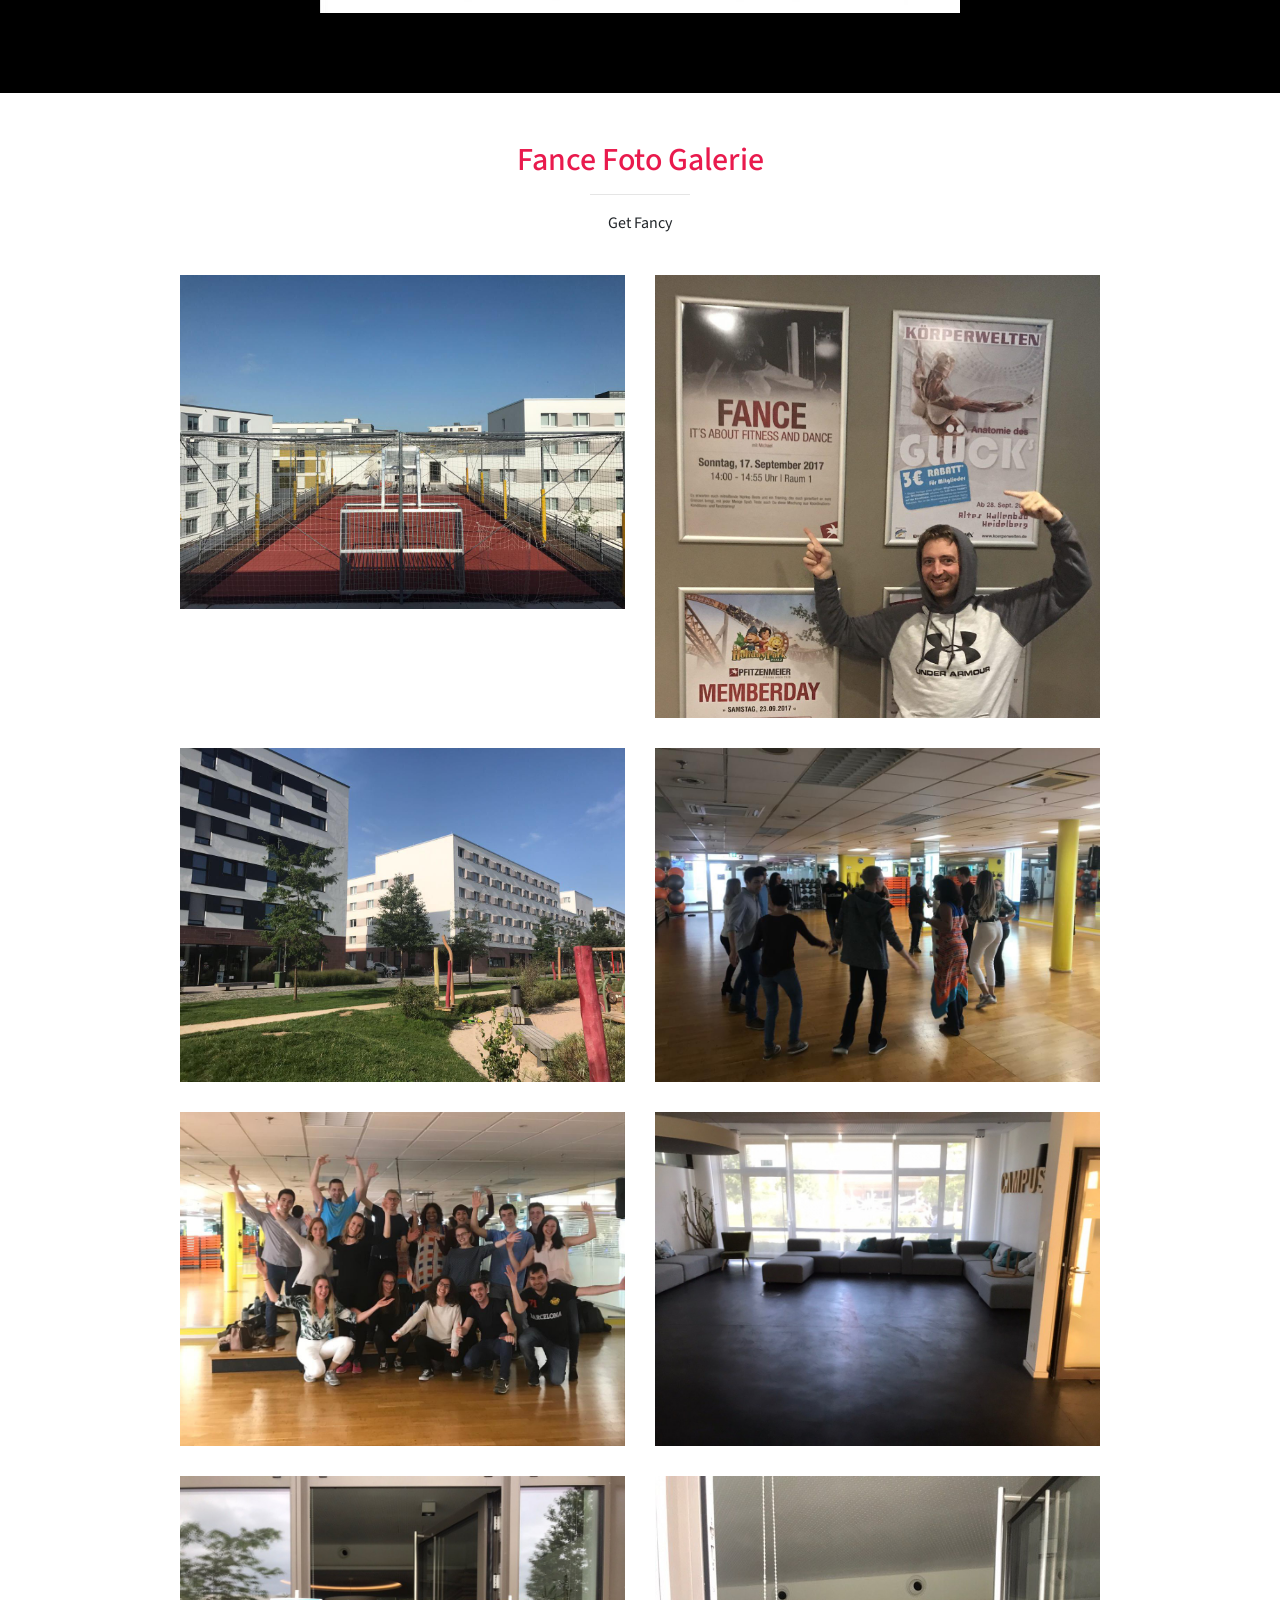
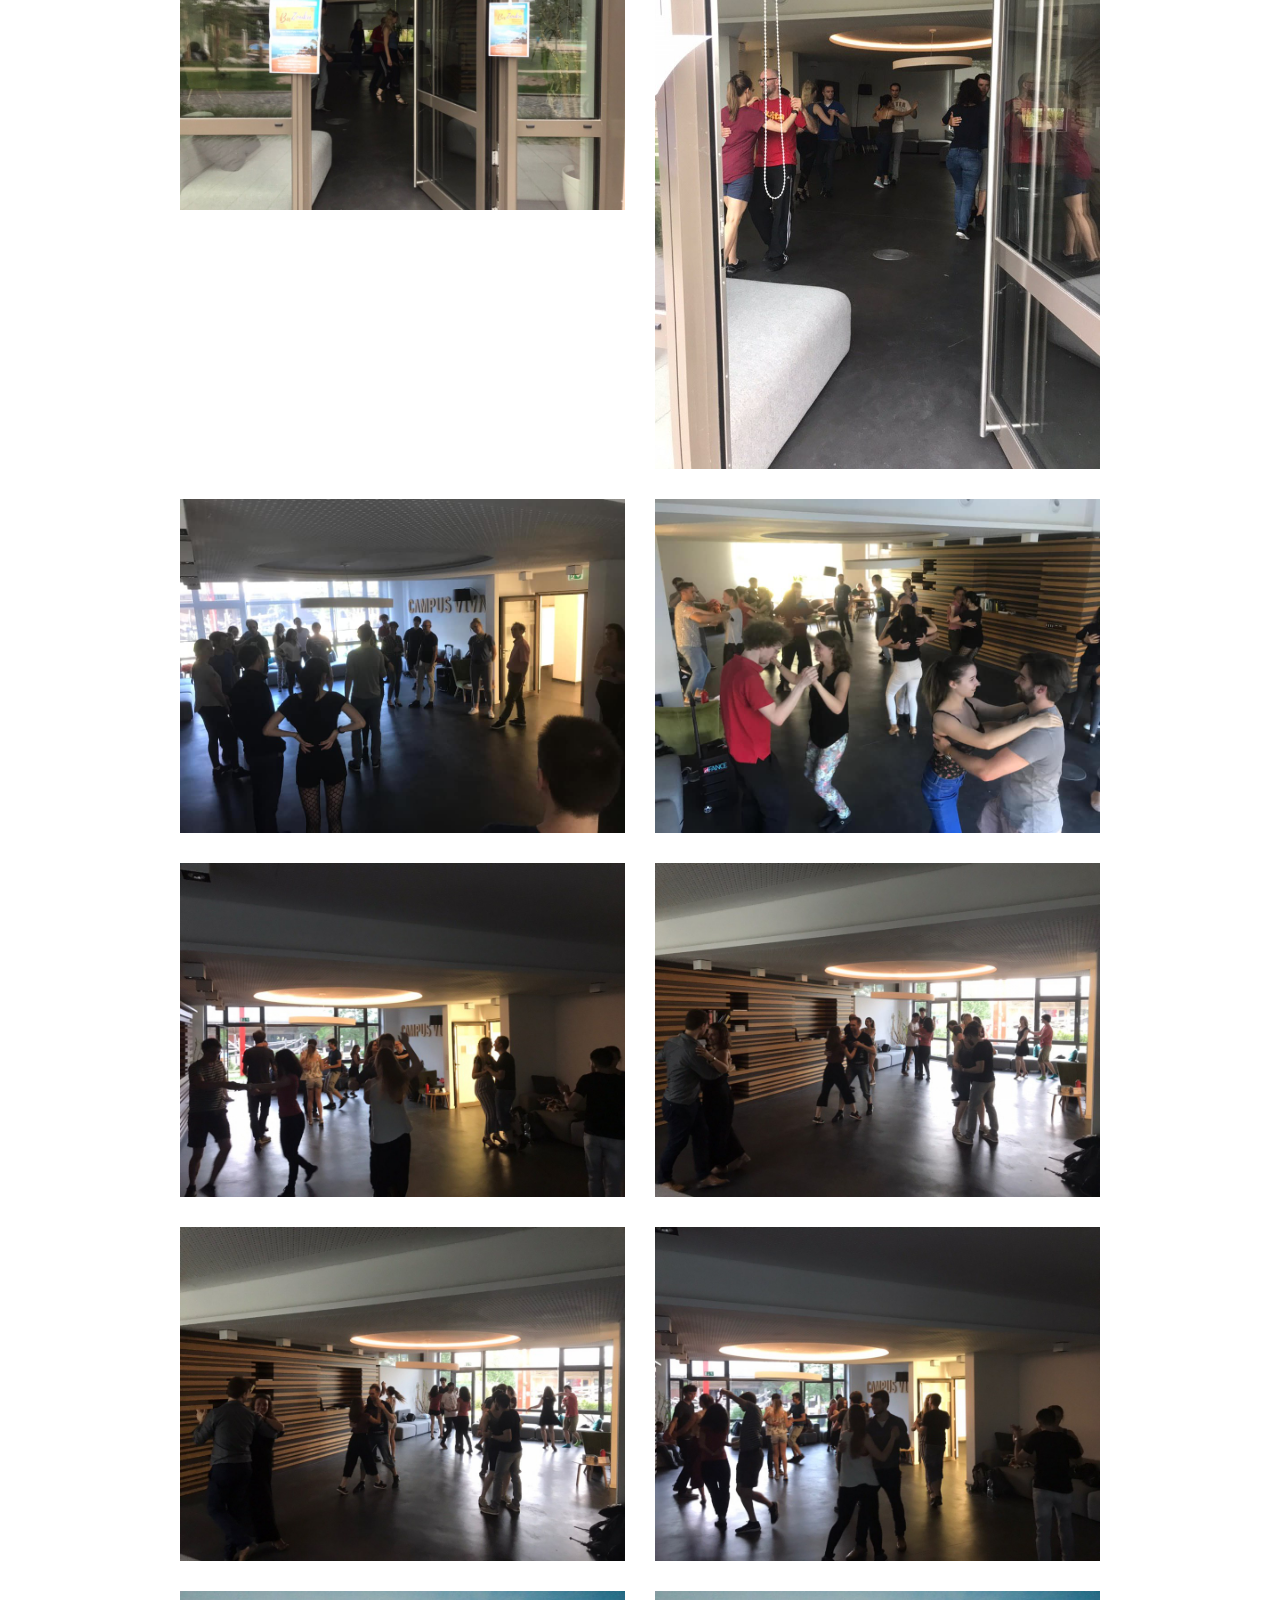
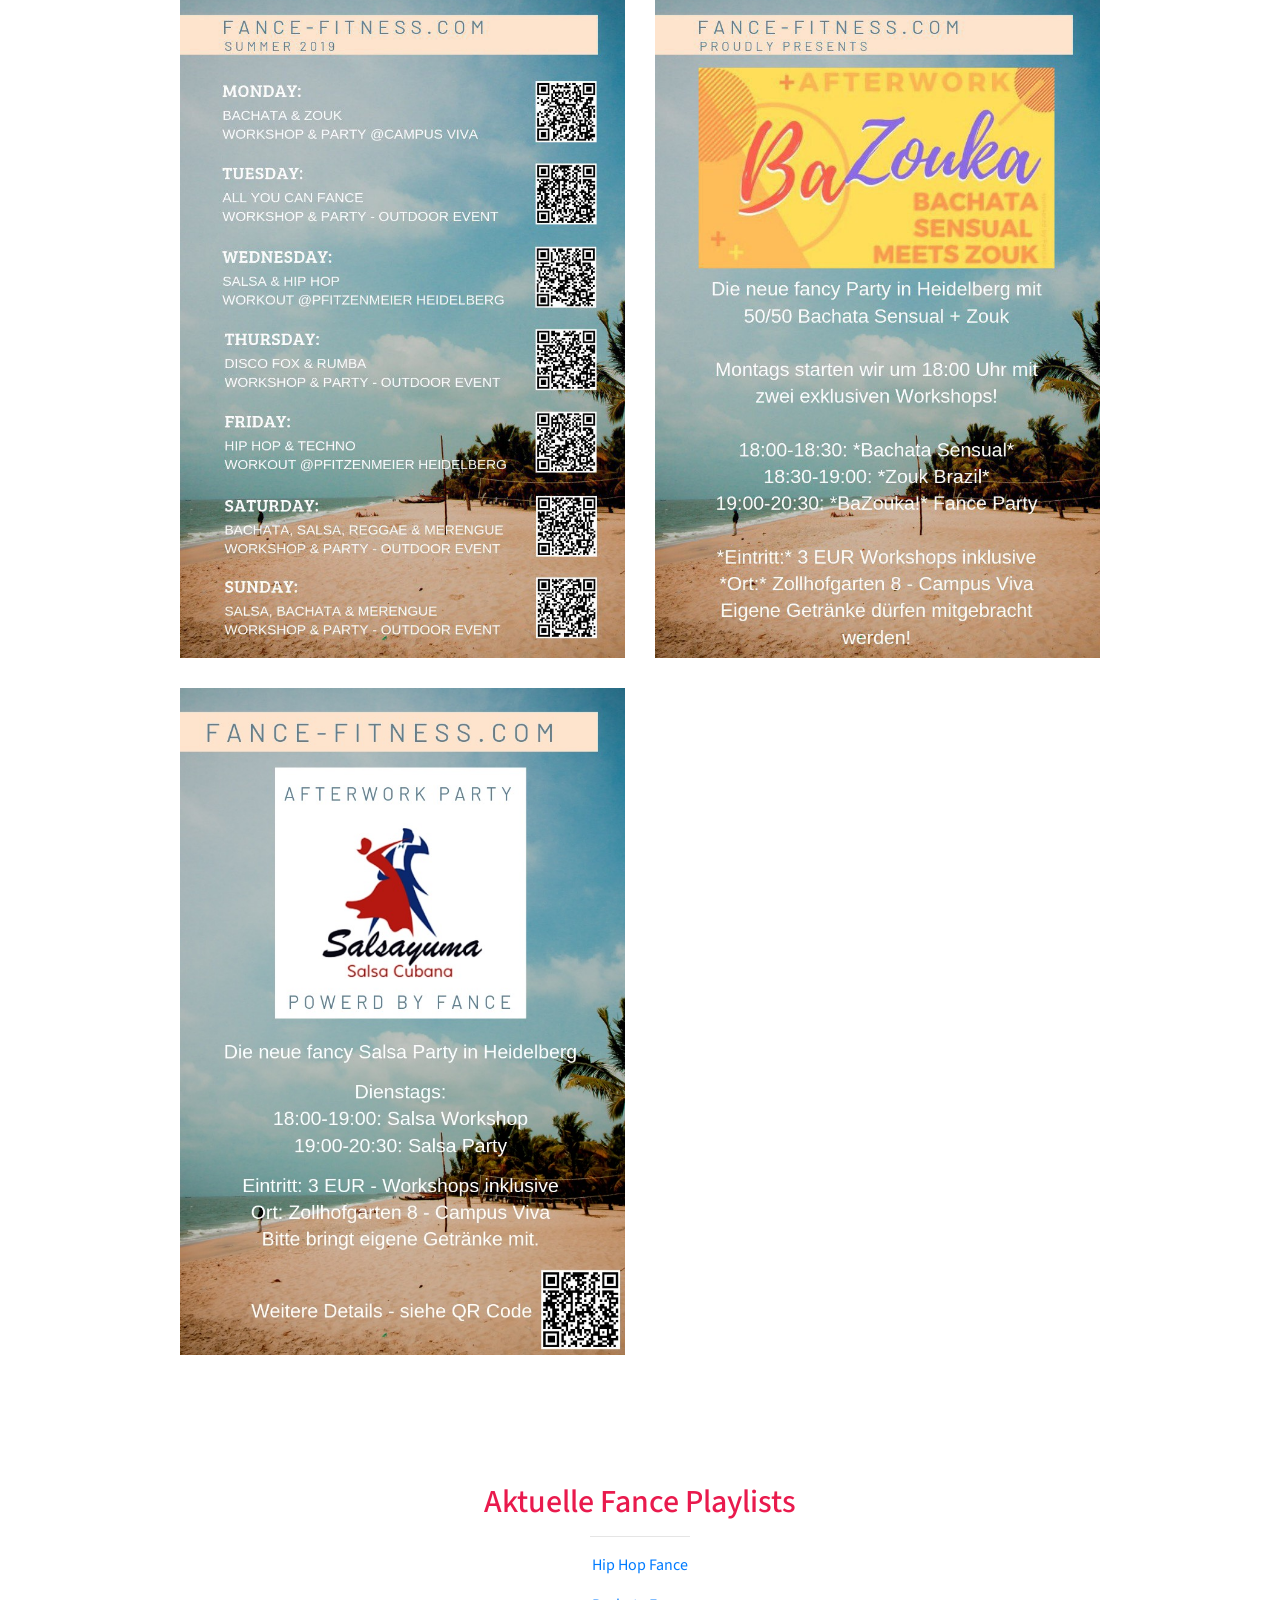
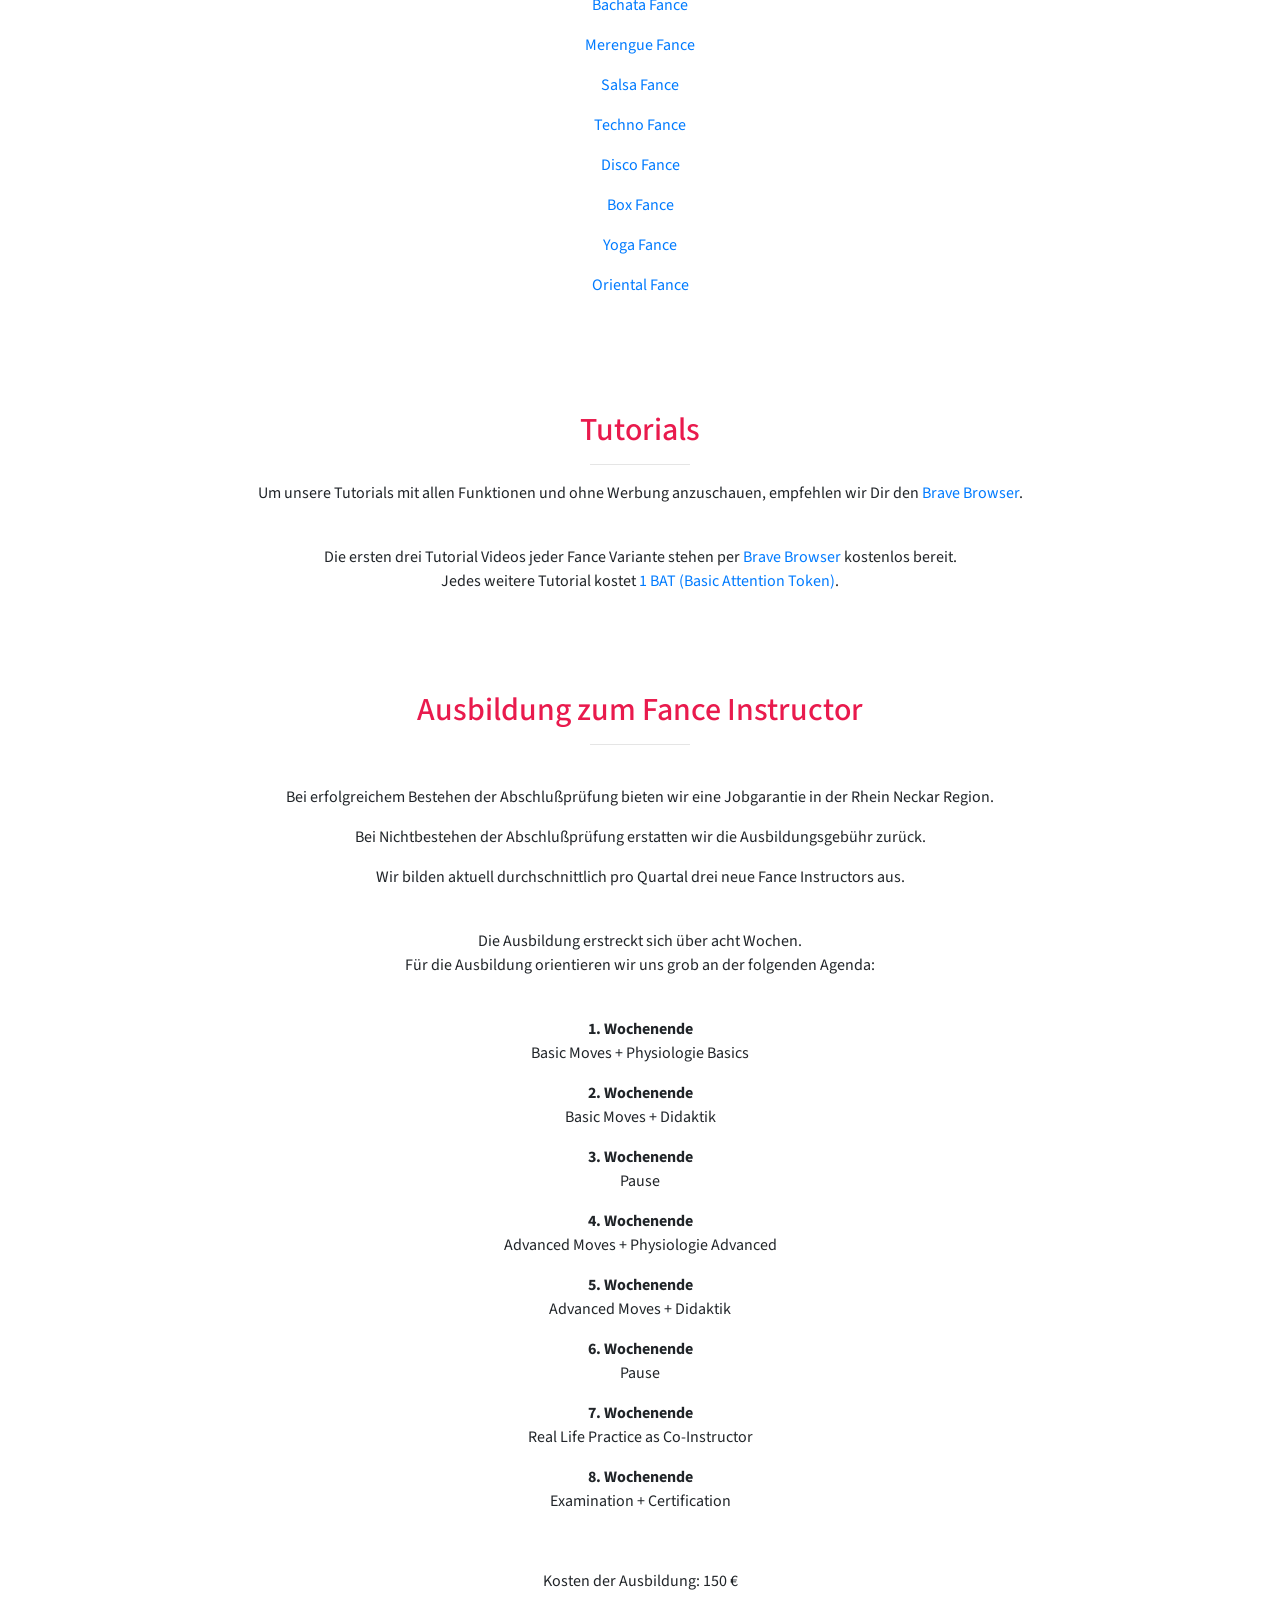
==== commit 391f83a5: "playlists & poster" ====
--- a/index.html
+++ b/index.html
@@ -86,6 +86,18 @@
 
               <div class="col-md-3 col-sm-6">
                 <div class="fanceworkouts-item">
+                  <h4>
+                    <strong>Merengue Fance</strong>
+                  </h4><br>
+                  <p class="text-white">Erlebe den Flow. Merengue eignet sich hervorragend für Einsteiger.
+                  </p>
+                  <p>Einen Vorgeschmack auf die Playlist findest Du <a href="#playlists">hier</a>.</p>
+                  <a href="#termine" class="btn btn-light">Let's Do It</a>
+                </div>
+              </div>
+
+              <div class="col-md-3 col-sm-6">
+                <div class="fanceworkouts-item">
                   <!--<span class="fa-stack fa-4x">
                     <i class="fa fa-circle fa-stack-2x"></i>
                     <i class="fa fa-compass fa-stack-1x text-primary"></i>
@@ -101,6 +113,19 @@
                   <a href="#termine" class="btn btn-light">Let's Do It</a>
                 </div>
               </div>
+
+              <div class="col-md-3 col-sm-6">
+                <div class="fanceworkouts-item">
+                  <h4>
+                    <strong>Techno Fance</strong>
+                  </h4><br>
+                  <p class="text-white">Bingo Bongo. Hier knallt es so richtig. Techno Classics am laufenden Band und
+                    die entsprechenden Moves dazu. Erlebe die Eskalation.
+                  </p>
+                  <a href="#termine" class="btn btn-light">Let's Do It</a>
+                </div>
+              </div>
+
               <div class="col-md-3 col-sm-6">
                 <div class="fanceworkouts-item">
                   <!--<span class="fa-stack fa-4x">
@@ -124,27 +149,6 @@
                   </h4><br>
                   <p class="text-white">Kampfsport und Tanz ist aus vielerlei Gründen leicht kombinierbar. Du solltest
                     einigermaßen schmerzresistent sein, um an diesem Training teilzunehmen.
-                  </p>
-                  <a href="#termine" class="btn btn-light">Let's Do It</a>
-                </div>
-              </div>
-              <div class="col-md-3 col-sm-6">
-                <div class="fanceworkouts-item">
-                  <h4>
-                    <strong>Yoga Fance</strong>
-                  </h4><br>
-                  <p class="text-white">Erlebe den Flow. Werde eins mit der Musik und beweglich wie Wasser.
-                  </p>
-                  <a href="#termine" class="btn btn-light">Let's Do It</a>
-                </div>
-              </div>
-              <div class="col-md-3 col-sm-6">
-                <div class="fanceworkouts-item">
-                  <h4>
-                    <strong>Techno Fance</strong>
-                  </h4><br>
-                  <p class="text-white">Bingo Bongo. Hier knallt es so richtig. Techno Classics am laufenden Band und
-                    die entsprechenden Moves dazu. Erlebe die Eskalation.
                   </p>
                   <a href="#termine" class="btn btn-light">Let's Do It</a>
                 </div>
@@ -433,8 +437,8 @@
               </div>
             </div>
 
-            
-            
+
+
             <div class="col-md-6">
               <div class="fancefotos-item">
                 <a href="#">
@@ -476,6 +480,14 @@
               <div class="fancefotos-item">
                 <a href="#">
                   <img class="img-fancefotos img-fluid" src="./img/2019-06-11 08.07.04.jpg">
+                </a>
+              </div>
+            </div>
+
+            <div class="col-md-6">
+              <div class="fancefotos-item">
+                <a href="#">
+                  <img class="img-fancefotos img-fluid" src="./img/salsayuma-poster.jpg">
                 </a>
               </div>
             </div>
@@ -499,22 +511,31 @@
           <a target="_blank" href="https://www.youtube.com/playlist?list=PLgUMKsBxbYN7niajEiVbYWc7GpOIoYXiI">Bachata
             Fance</a><br>
           <p></p>
+          <a target="_blank"
+            href="https://www.youtube.com/watch?v=WPiEbYSF9kE&list=PLgUMKsBxbYN6A-CvbLxvkB_rcYj9xQv8B">Merengue
+            Fance</a><br>
+          <p></p>
           <a target="_blank" href="https://www.youtube.com/playlist?list=PLgUMKsBxbYN7PqlNRGhb-qTzNiAQG6wZR">Salsa
             Fance</a><br>
           <p></p>
-          <a target="_blank" href="https://www.youtube.com/playlist?list=PLgUMKsBxbYN7PqlNRGhb-qTzNiAQG6wZR">Disco
-            Fance</a><br>
-          <p></p>
-          <a target="_blank" href="https://www.youtube.com/playlist?list=PLgUMKsBxbYN7PqlNRGhb-qTzNiAQG6wZR">Box
-            Fance</a><br>
-          <p></p>
-          <a target="_blank" href="https://www.youtube.com/playlist?list=PLgUMKsBxbYN7PqlNRGhb-qTzNiAQG6wZR">Yoga
-            Fance</a><br>
-          <p></p>
-          <a target="_blank" href="https://www.youtube.com/playlist?list=PLgUMKsBxbYN7PqlNRGhb-qTzNiAQG6wZR">Techno
-            Fance</a><br>
-          <p></p>
-          <a target="_blank" href="https://www.youtube.com/playlist?list=PLgUMKsBxbYN7PqlNRGhb-qTzNiAQG6wZR">Oriental
+          <a target="_blank"
+            href="https://www.youtube.com/watch?v=VL6Hvvm1lV0&list=PLgUMKsBxbYN5bF2FUnoGvbXUKIYHnGyLw">Techno
+            Fance</a><br>
+          <p></p>
+          <a target="_blank"
+            href="https://www.youtube.com/watch?v=C26uCpEQqe0&list=PLgUMKsBxbYN6eEmoA3j_Mc7T6wg6drc5G">Disco
+            Fance</a><br>
+          <p></p>
+          <a target="_blank"
+            href="https://www.youtube.com/watch?v=PtWafYfzTIQ&list=PLgUMKsBxbYN551QTi4MW6l8T_GZ3nmD3u">Box
+            Fance</a><br>
+          <p></p>
+          <a target="_blank"
+            href="https://www.youtube.com/watch?v=bUpRGQtOtGs&list=PLgUMKsBxbYN6TRtdU0z91ZZ30XQHiv1J6">Yoga
+            Fance</a><br>
+          <p></p>
+          <a target="_blank"
+            href="https://www.youtube.com/watch?v=0lA-hlIDdCU&list=PLgUMKsBxbYN4D8Tsx0rVhq7138lWiBk_9">Oriental
             Fance</a><br>
           <p></p>
         </div>
@@ -603,11 +624,13 @@
           <h2>Ausbildung zum Fance Instructor</h2>
           <hr class="small">
           <p></p><br>
-          Bei erfolgreichem Bestehen der Abschlußprüfung bieten wir eine Jobgarantie in der Rhein Neckar Region. <p></p> Bei
+          Bei erfolgreichem Bestehen der Abschlußprüfung bieten wir eine Jobgarantie in der Rhein Neckar Region. <p></p>
+          Bei
           Nichtbestehen der Abschlußprüfung erstatten wir die Ausbildungsgebühr zurück.
           <br>
           <p></p>
-          Wir bilden aktuell durchschnittlich pro Quartal drei neue Fance Instructors aus. <br> <p></p><br> Die Ausbildung erstreckt sich über acht Wochen.<br>
+          Wir bilden aktuell durchschnittlich pro Quartal drei neue Fance Instructors aus. <br>
+          <p></p><br> Die Ausbildung erstreckt sich über acht Wochen.<br>
           Für die Ausbildung orientieren wir uns grob an der folgenden Agenda: <br>
           <p></p><br>
           <b> 1. Wochenende
@@ -624,22 +647,27 @@
           <p></p>
           <b>
             4. Wochenende
-          </b> <br> Advanced Moves + Physiologie Advanced<br><p></p>
+          </b> <br> Advanced Moves + Physiologie Advanced<br>
+          <p></p>
           <b>
             5. Wochenende
-          </b> <br> Advanced Moves + Didaktik<br><p></p>
+          </b> <br> Advanced Moves + Didaktik<br>
+          <p></p>
           <b>
             6. Wochenende
-          </b> <br> Pause<br><p></p>
+          </b> <br> Pause<br>
+          <p></p>
           <b>
             7. Wochenende
-          </b> <br> Real Life Practice as Co-Instructor<br> <p></p>
+          </b> <br> Real Life Practice as Co-Instructor<br>
+          <p></p>
           <b>
             8. Wochenende
-          </b> <br> Examination + Certification<br><p></p>
+          </b> <br> Examination + Certification<br>
+          <p></p>
           <p><br></p>
           Kosten der Ausbildung: 150 €
-
+          <p></p><br>
         </div>
       </div>
     </div>
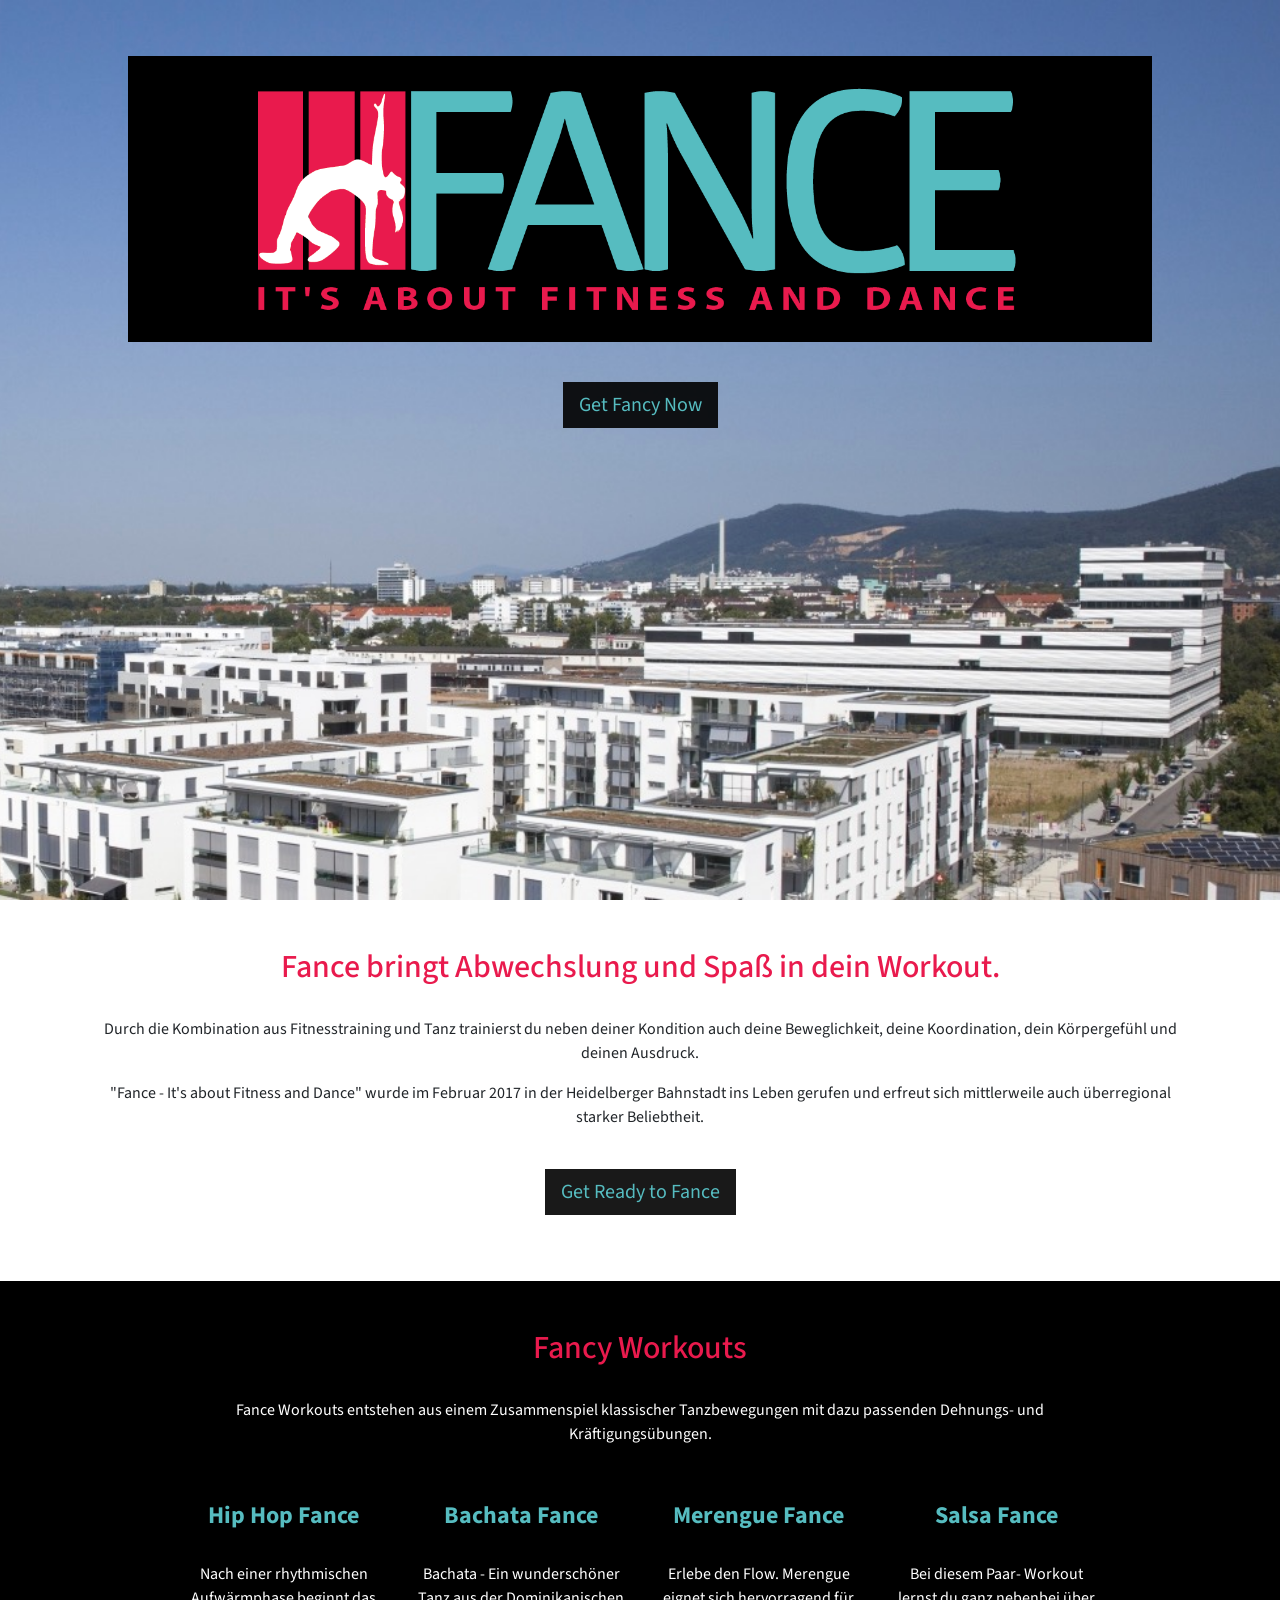
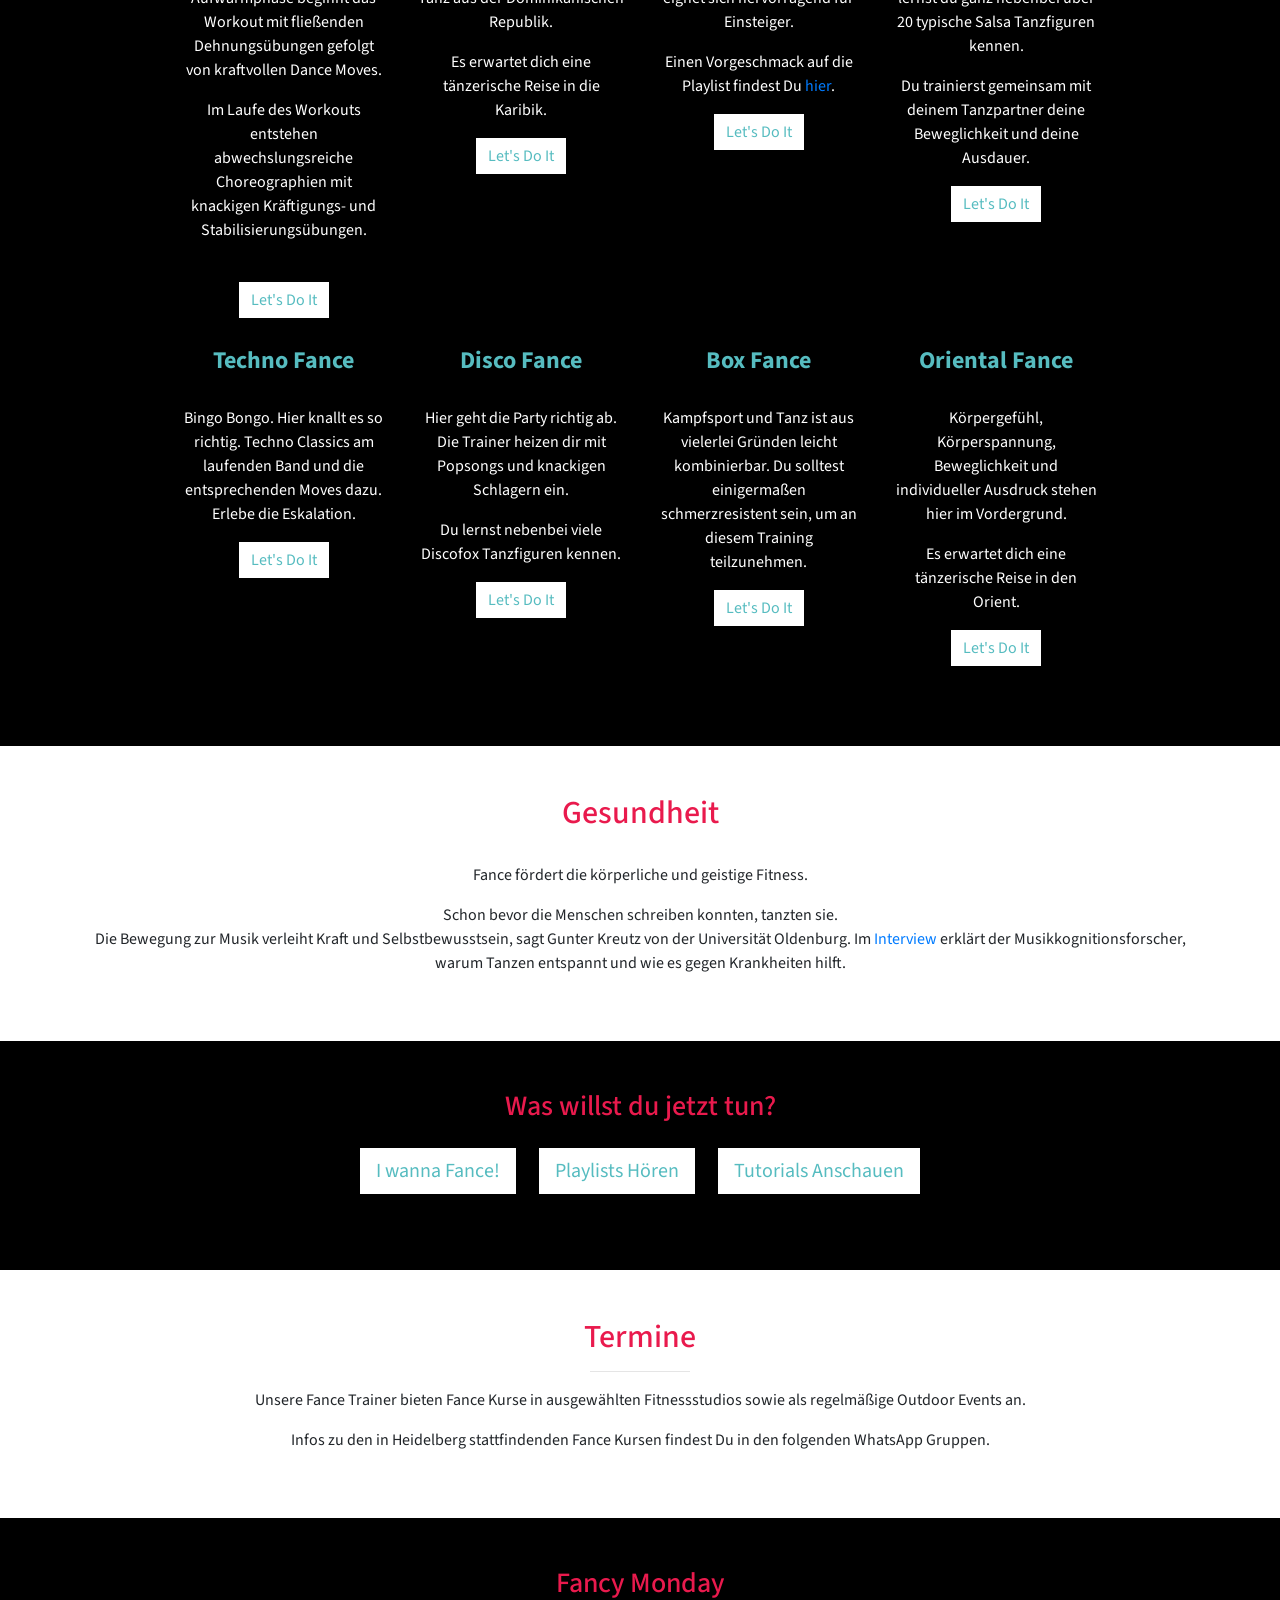
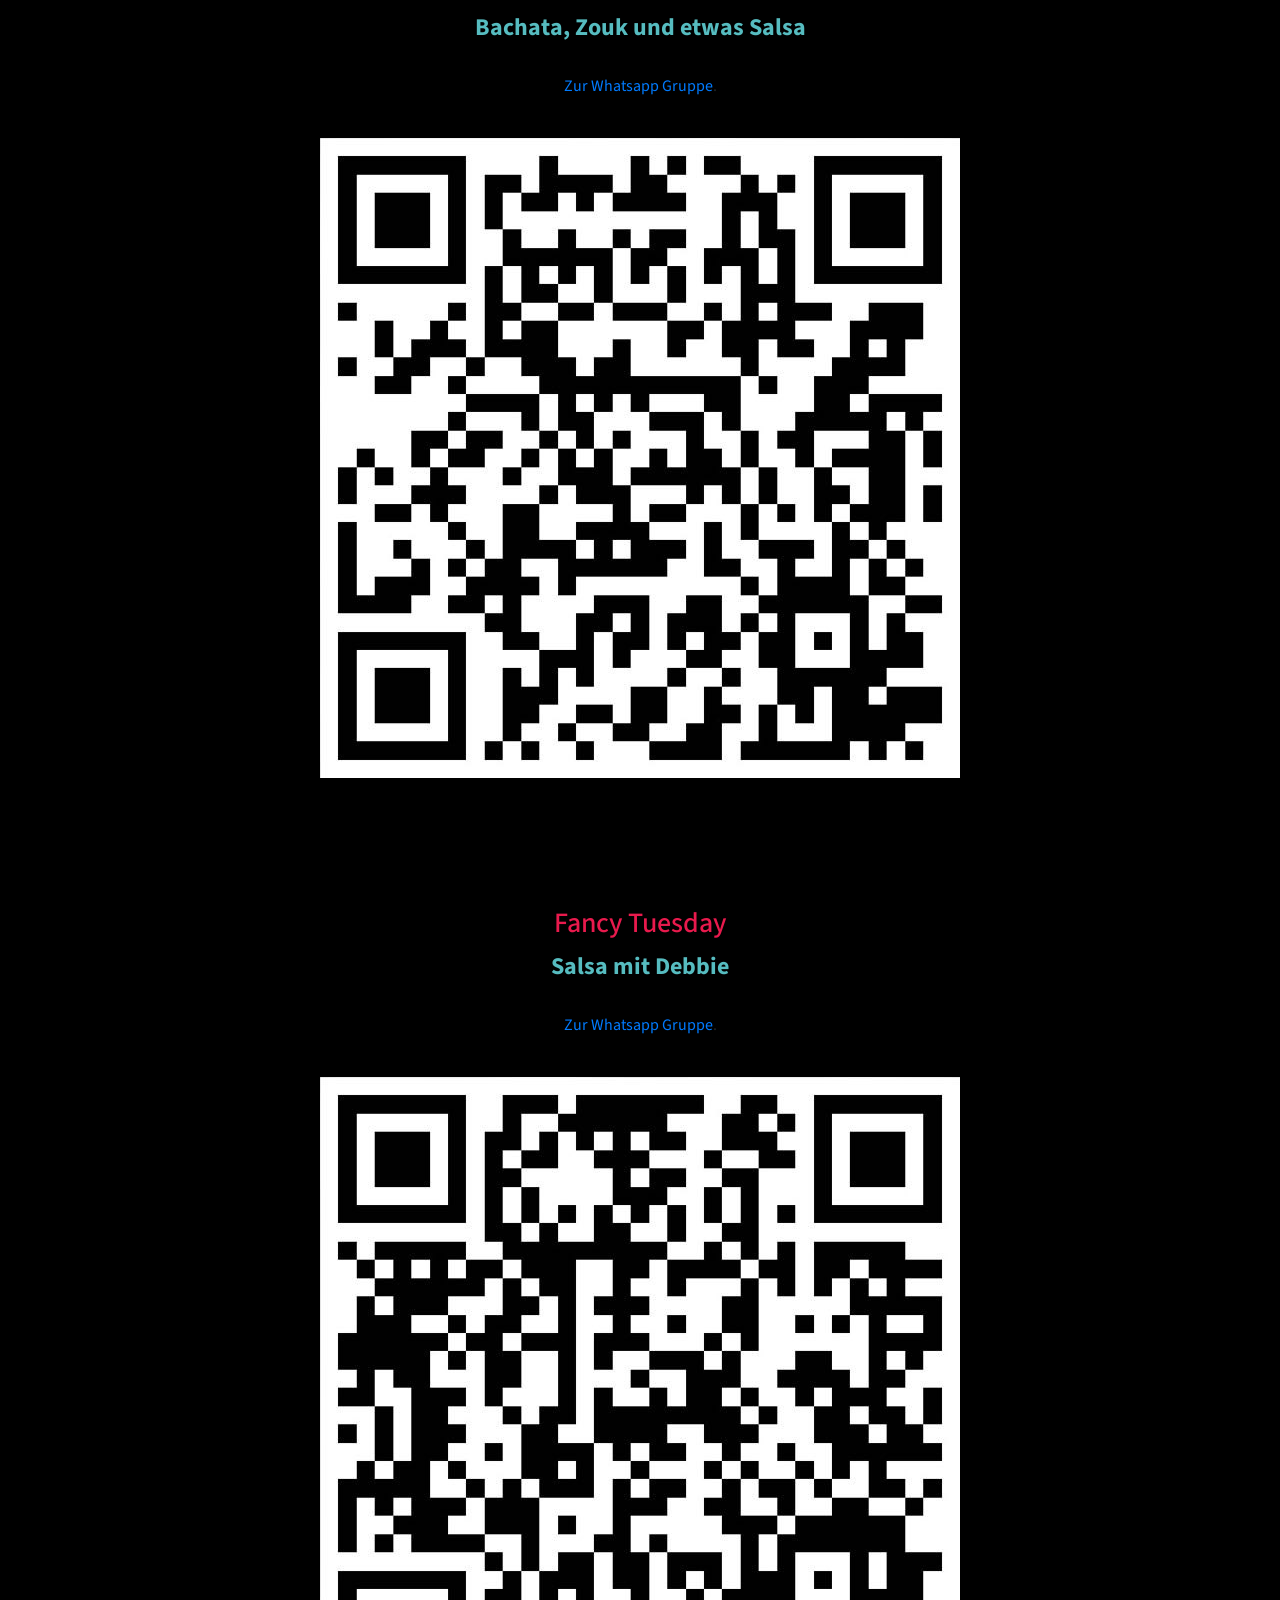
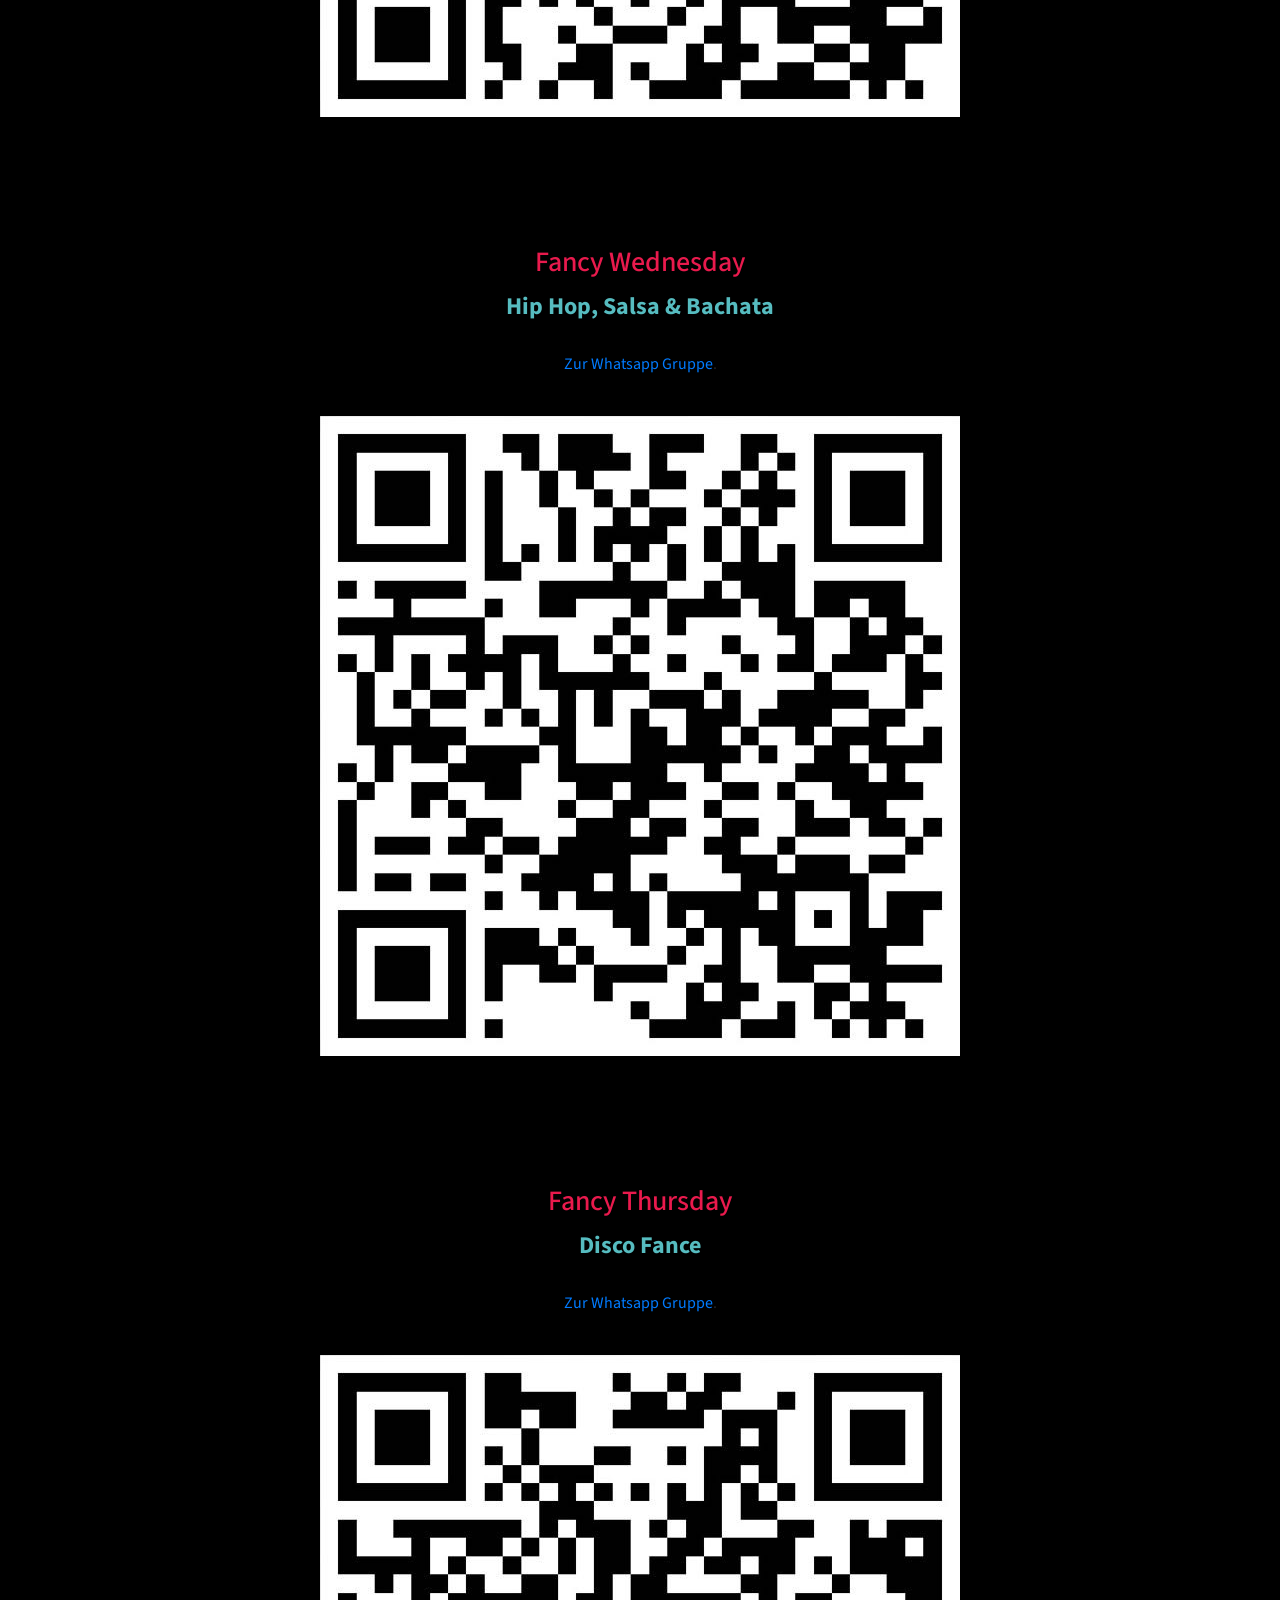
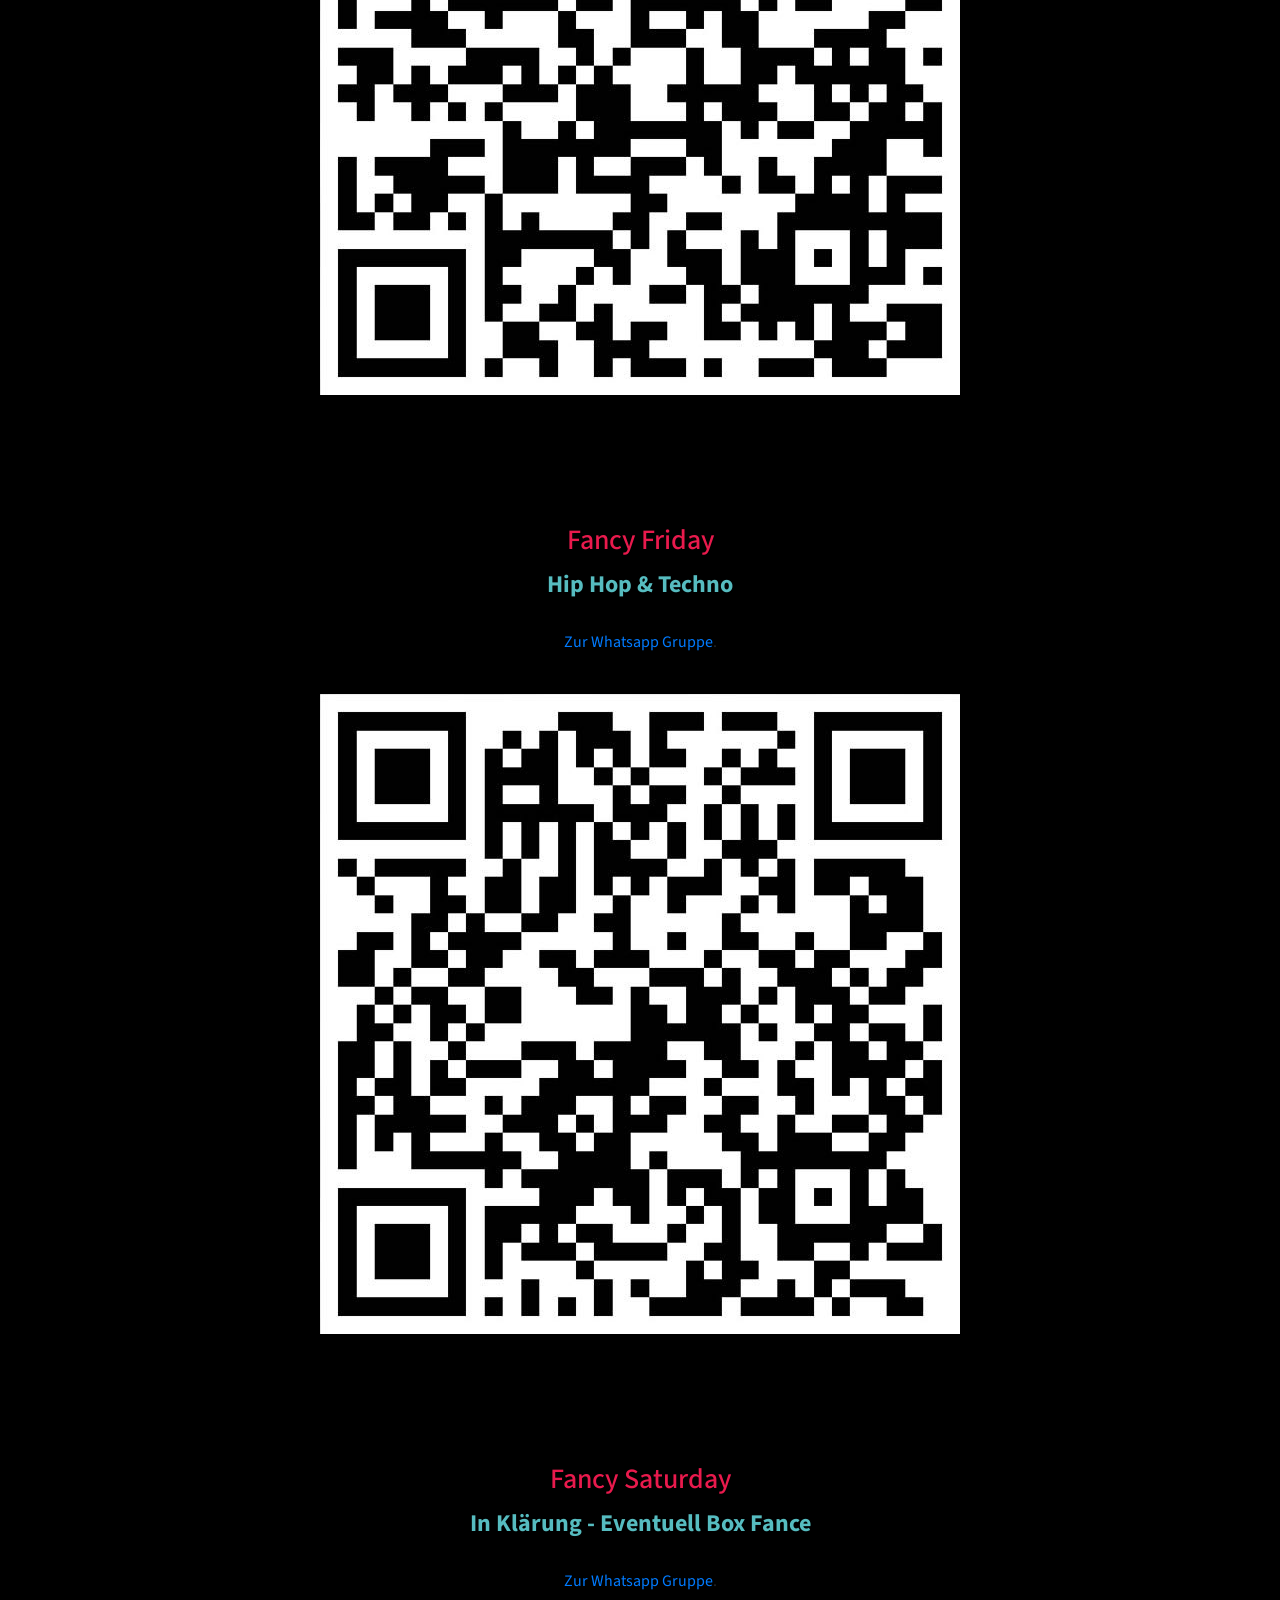
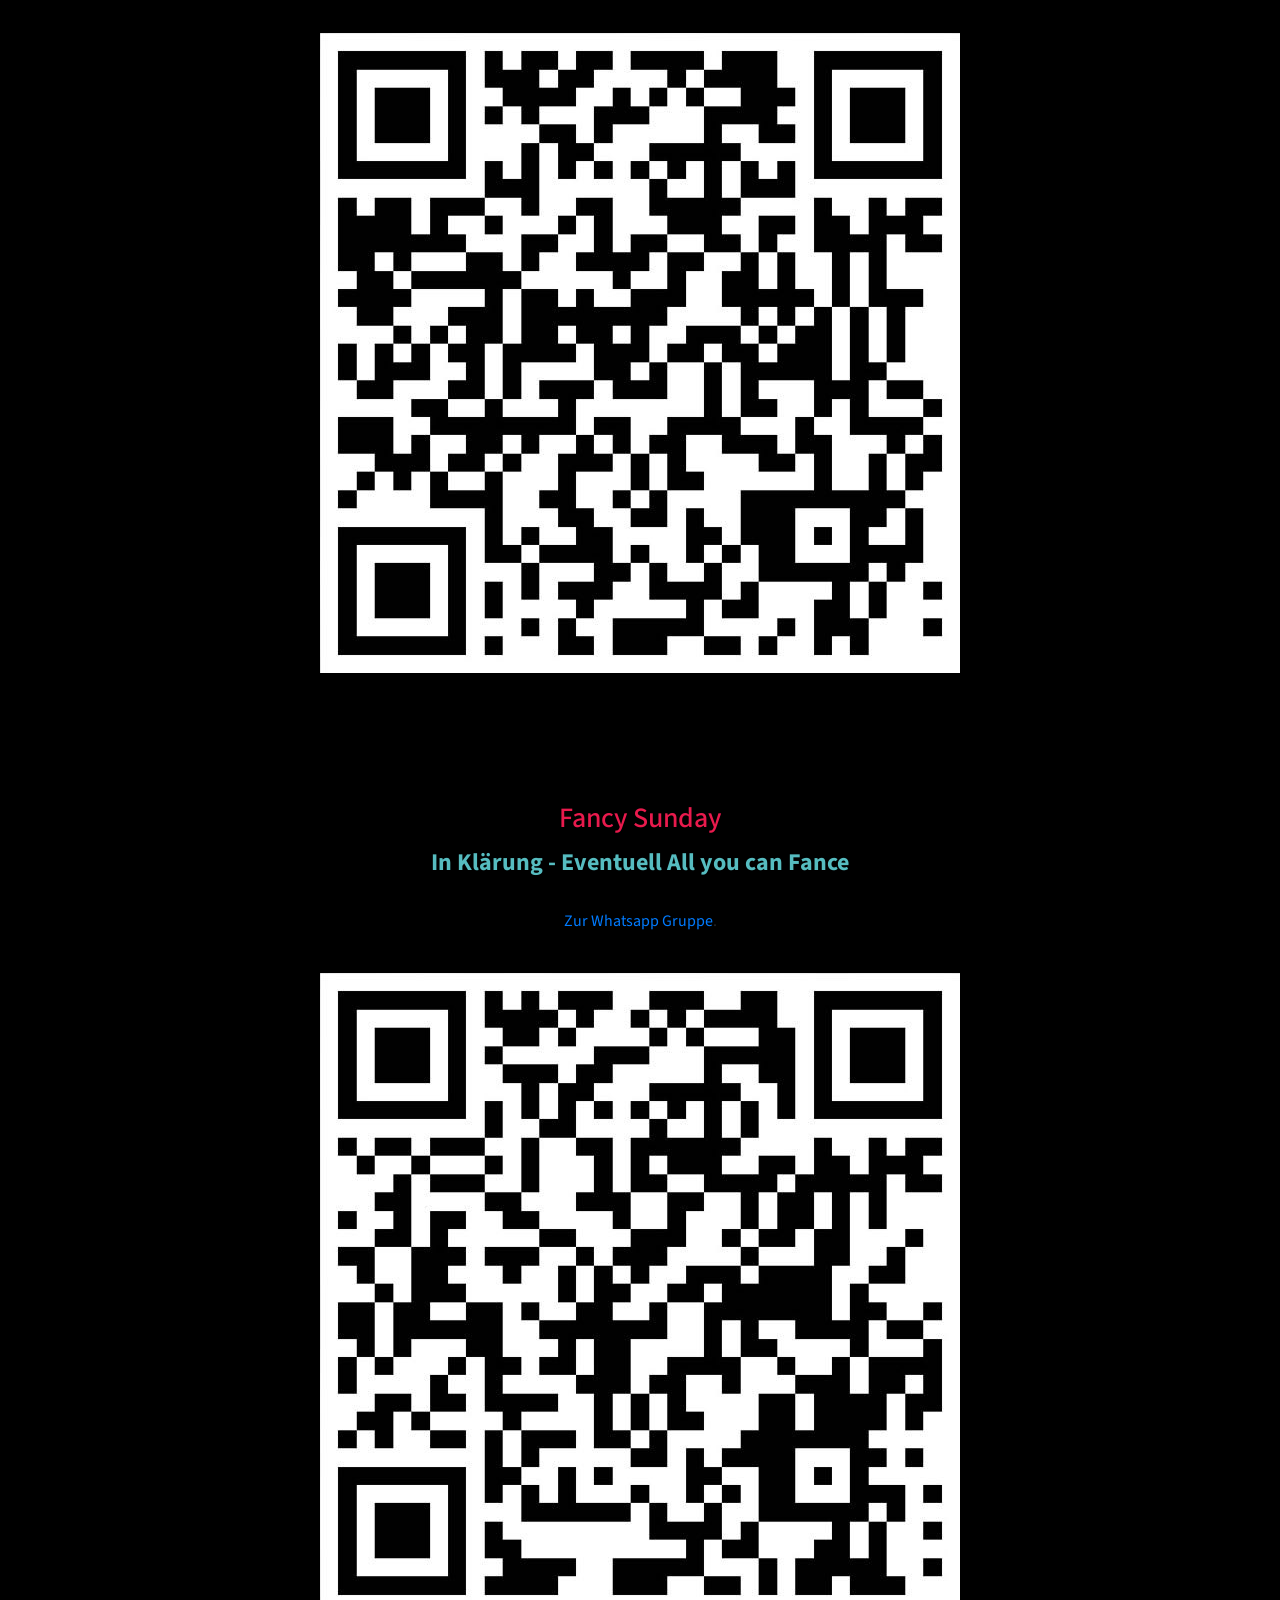
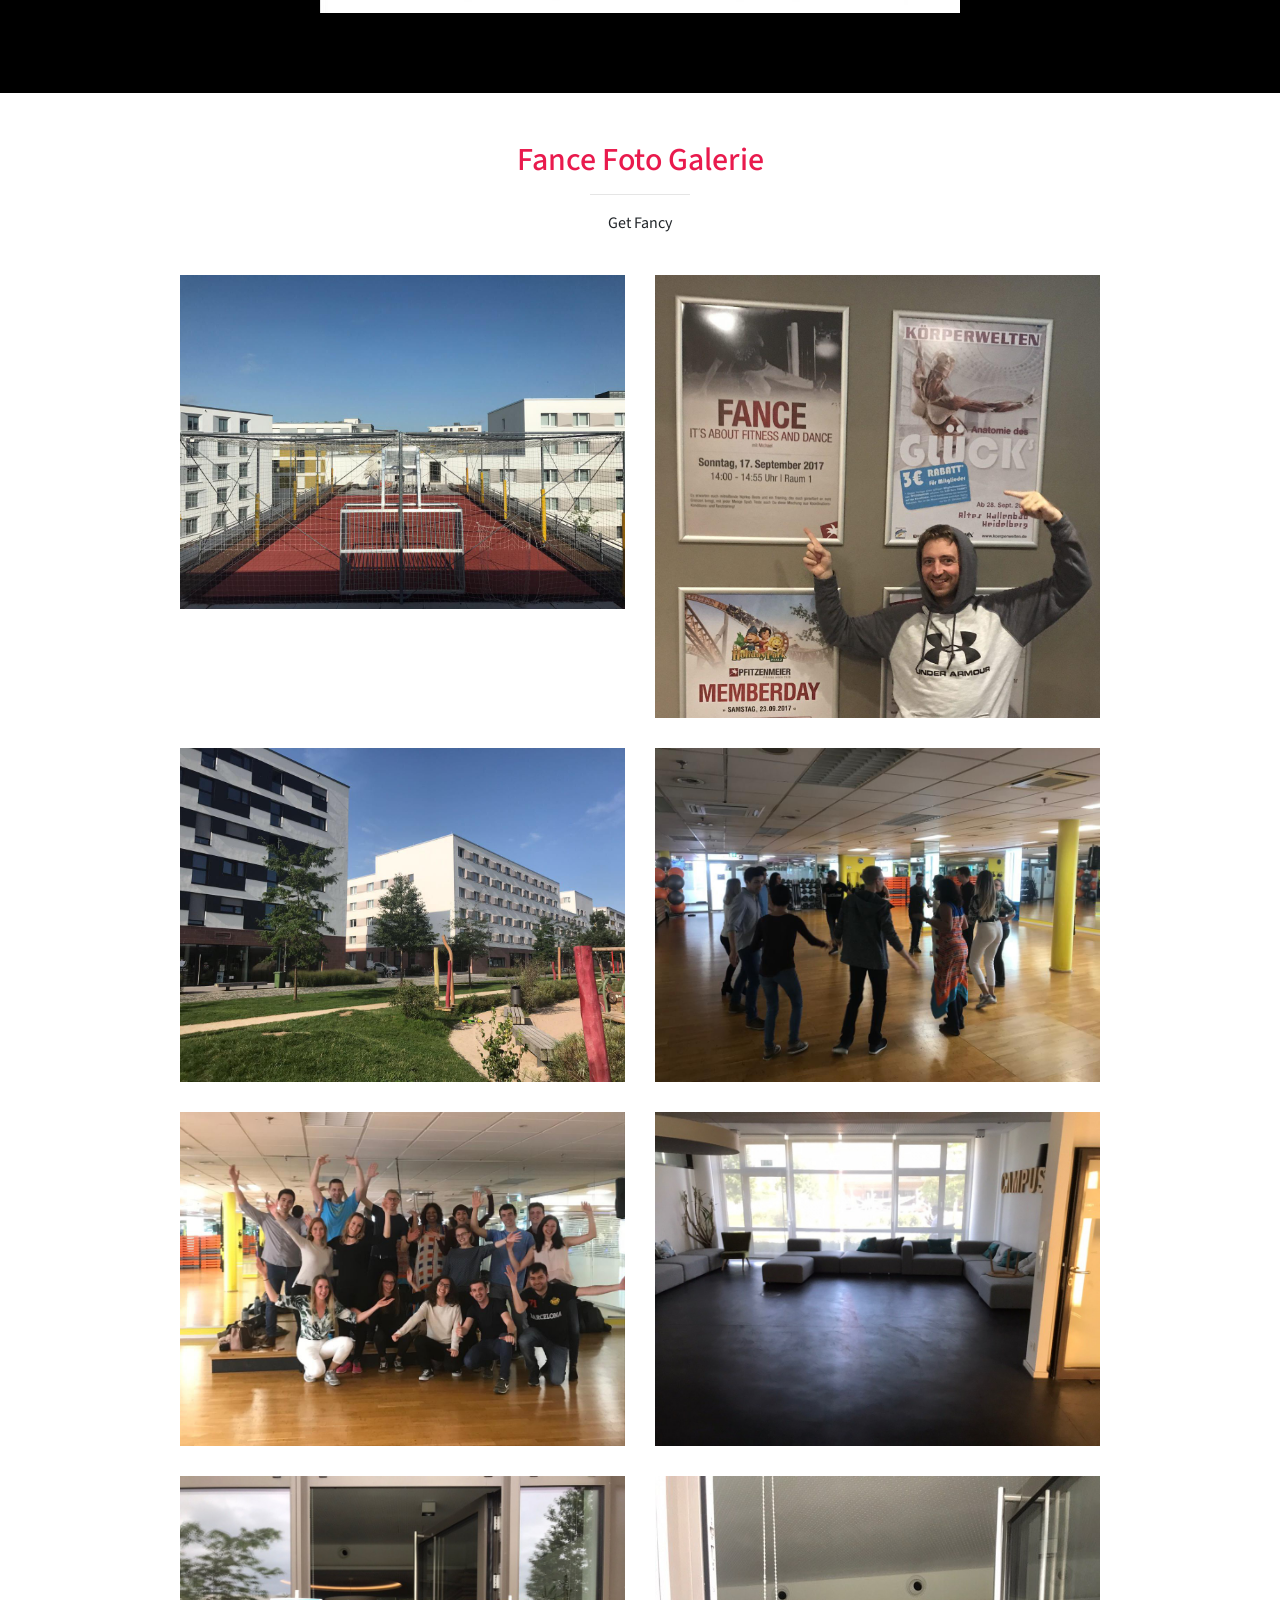
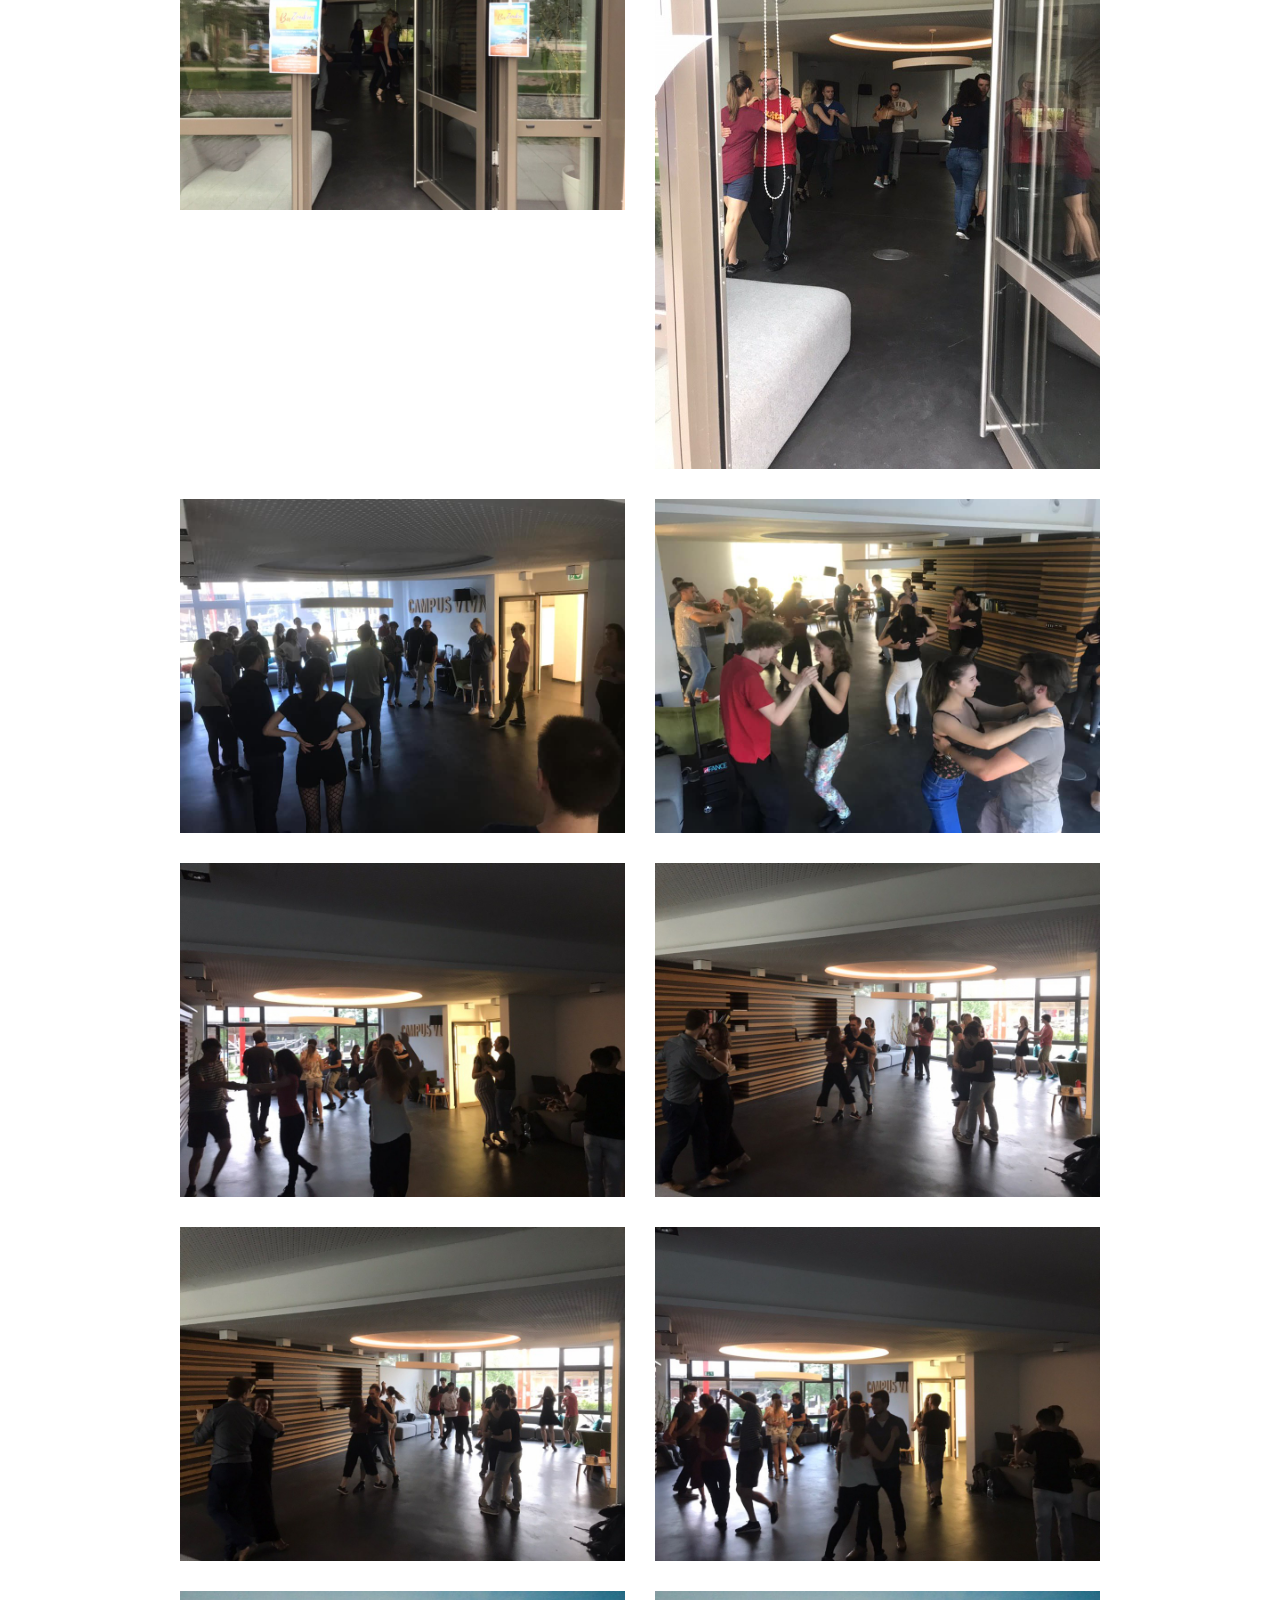
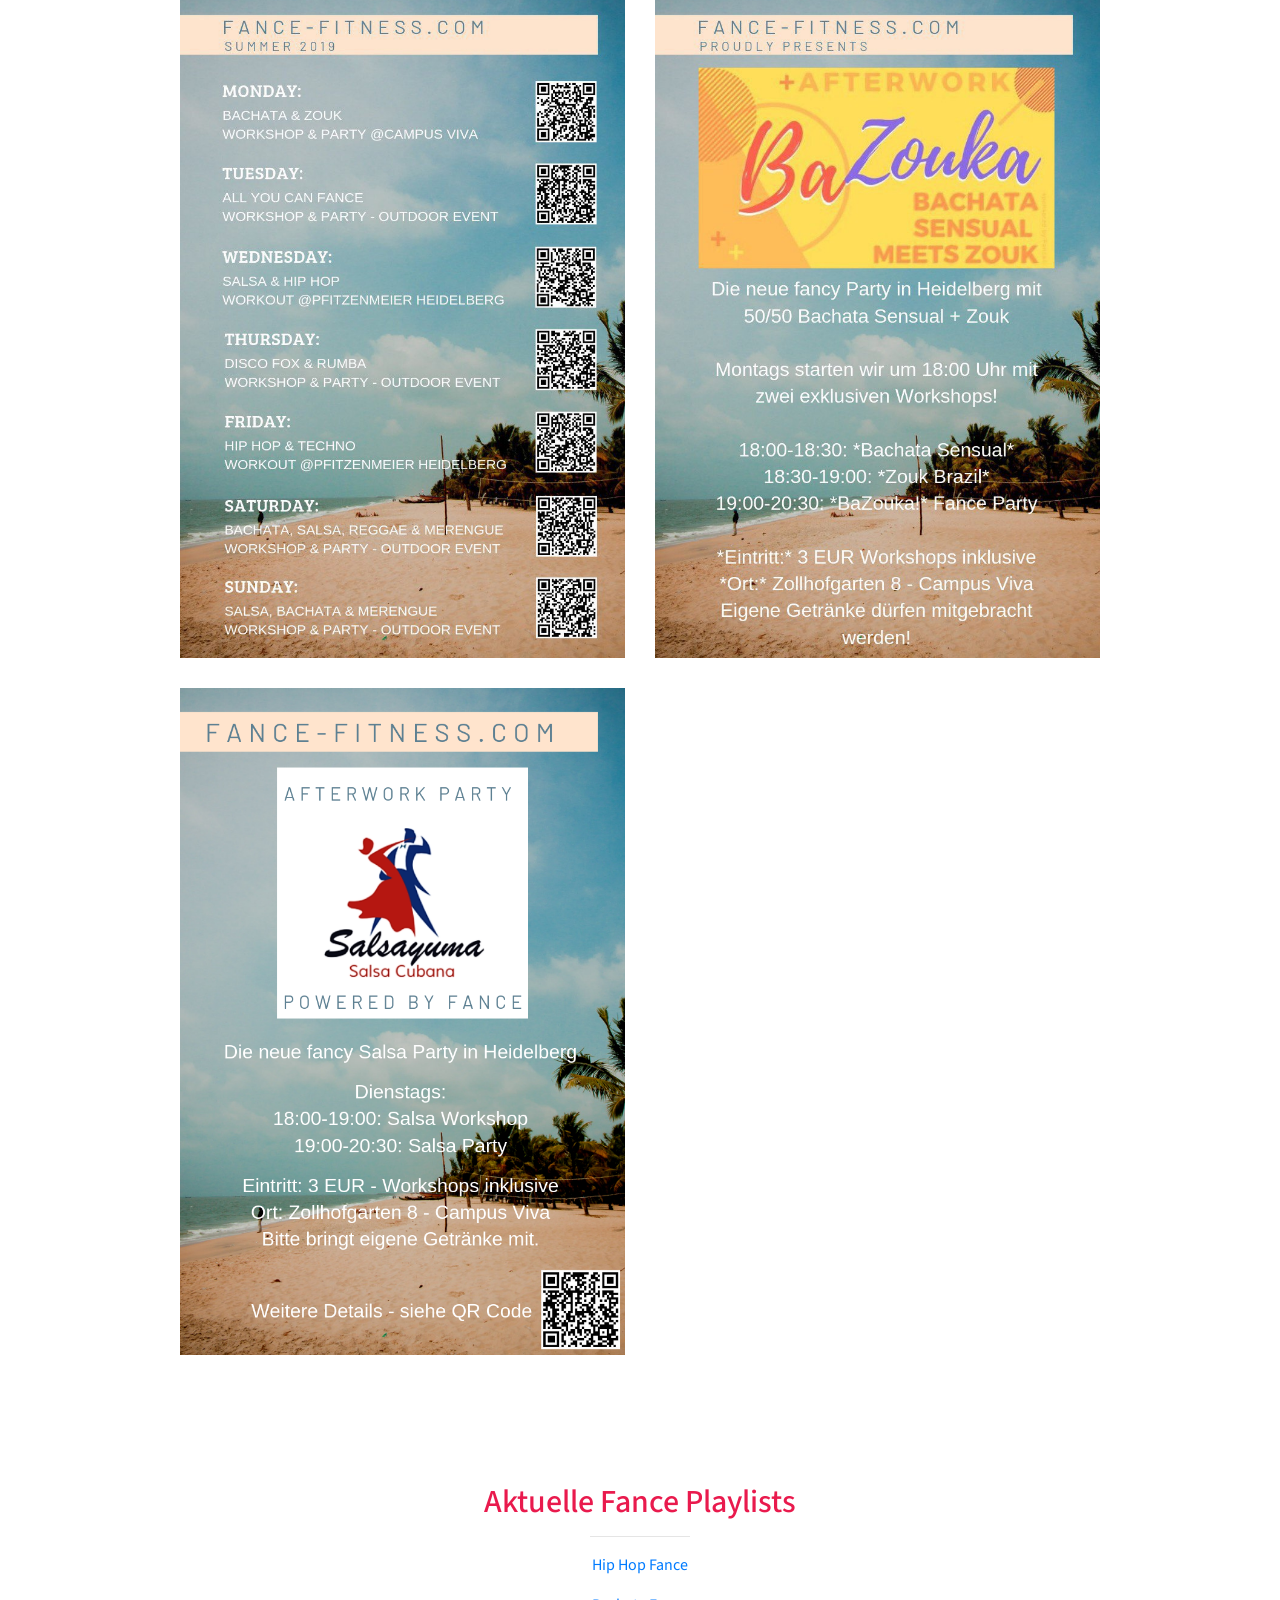
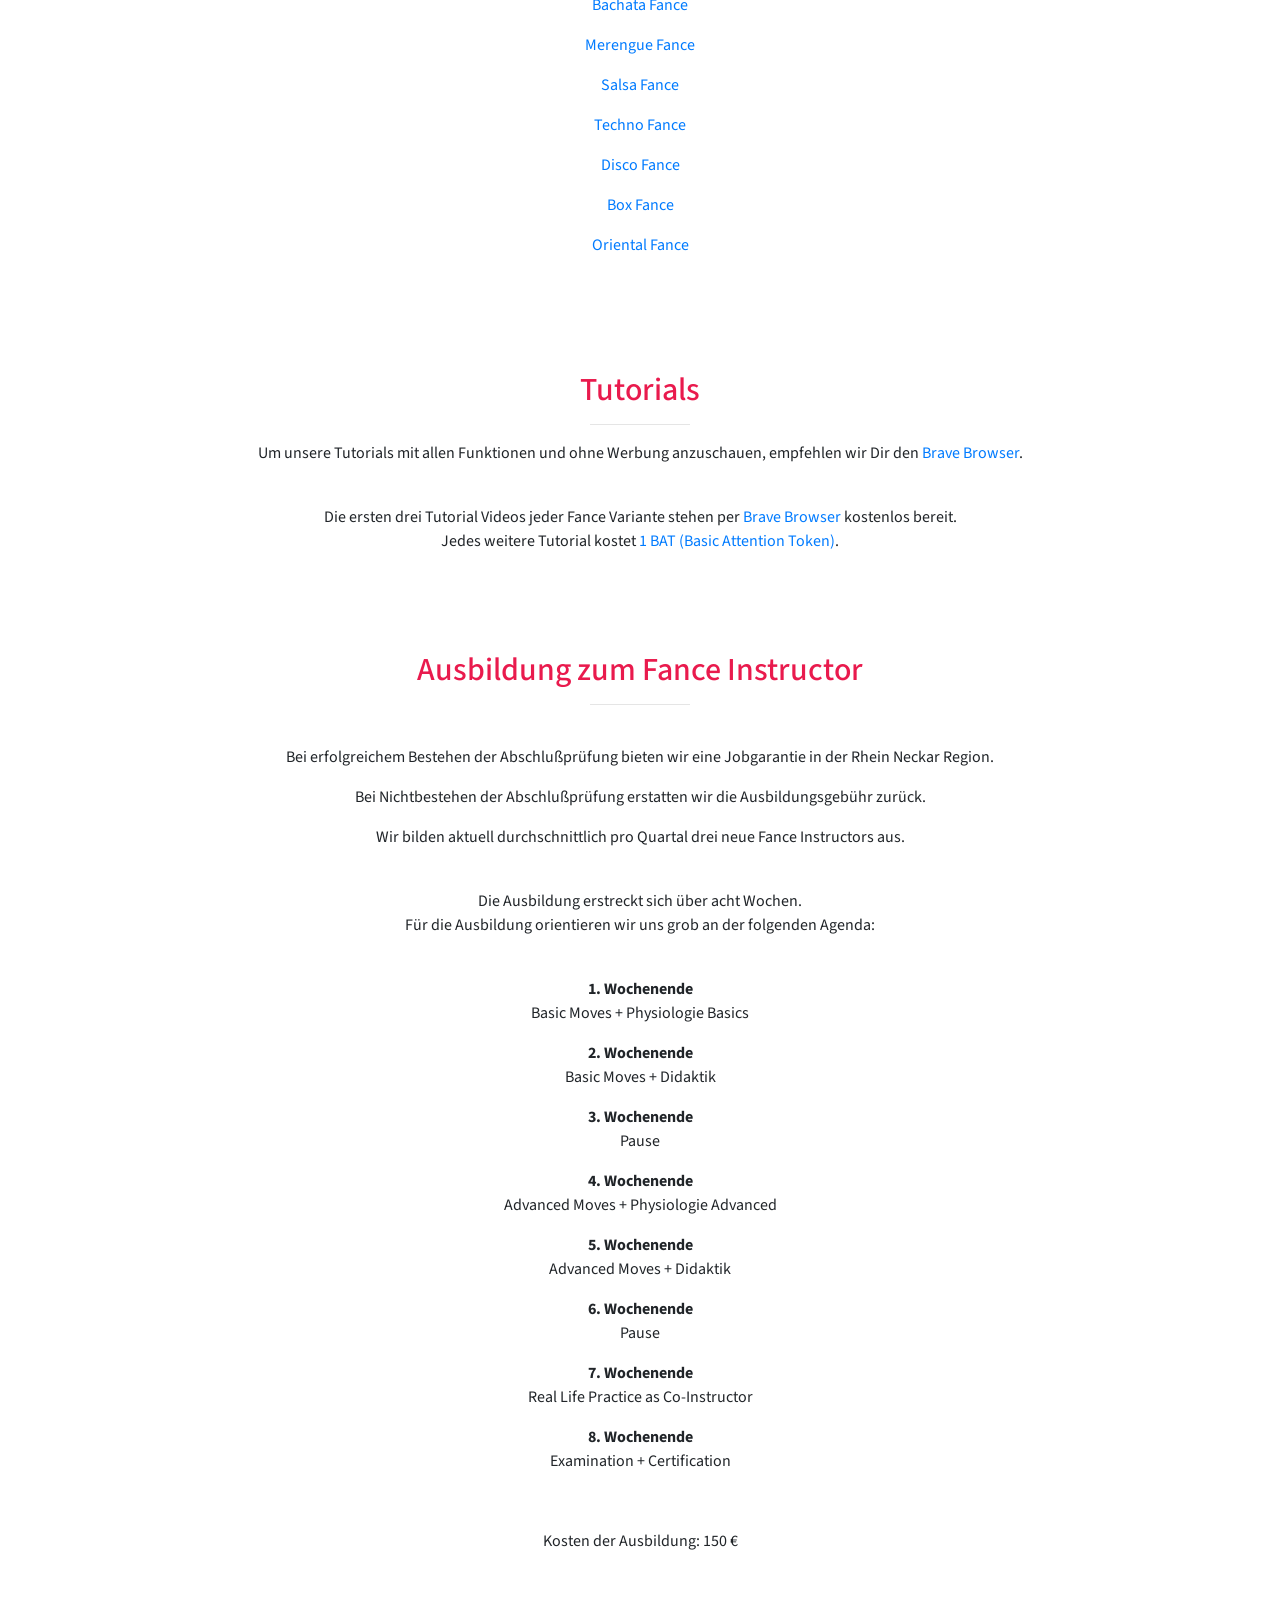
==== commit 47cb5cc1: "powered" ====
--- a/index.html
+++ b/index.html
@@ -487,7 +487,7 @@
             <div class="col-md-6">
               <div class="fancefotos-item">
                 <a href="#">
-                  <img class="img-fancefotos img-fluid" src="./img/salsayuma-poster.jpg">
+                  <img class="img-fancefotos img-fluid" src="./img/salsayuma-poster.png">
                 </a>
               </div>
             </div>
@@ -529,10 +529,10 @@
           <a target="_blank"
             href="https://www.youtube.com/watch?v=PtWafYfzTIQ&list=PLgUMKsBxbYN551QTi4MW6l8T_GZ3nmD3u">Box
             Fance</a><br>
-          <p></p>
+          <!-- <p></p>
           <a target="_blank"
             href="https://www.youtube.com/watch?v=bUpRGQtOtGs&list=PLgUMKsBxbYN6TRtdU0z91ZZ30XQHiv1J6">Yoga
-            Fance</a><br>
+            Fance</a><br> -->
           <p></p>
           <a target="_blank"
             href="https://www.youtube.com/watch?v=0lA-hlIDdCU&list=PLgUMKsBxbYN4D8Tsx0rVhq7138lWiBk_9">Oriental
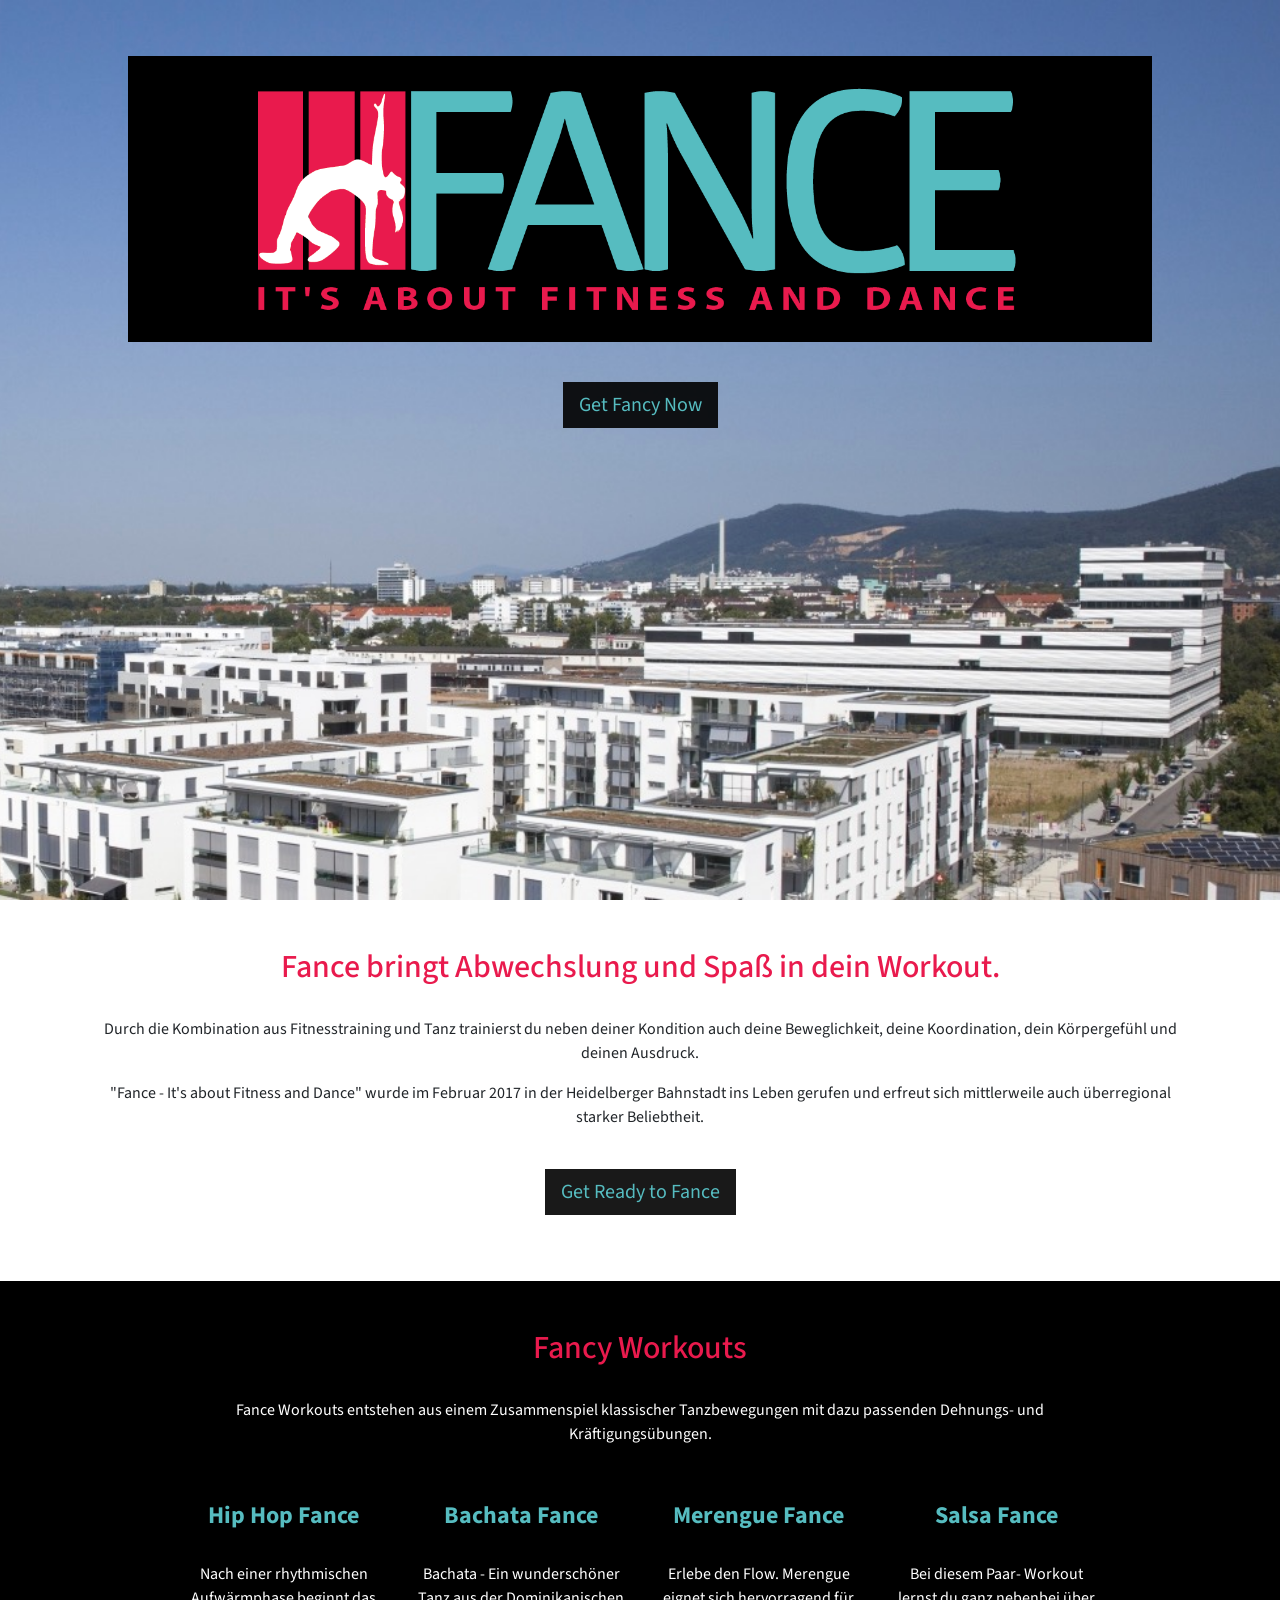
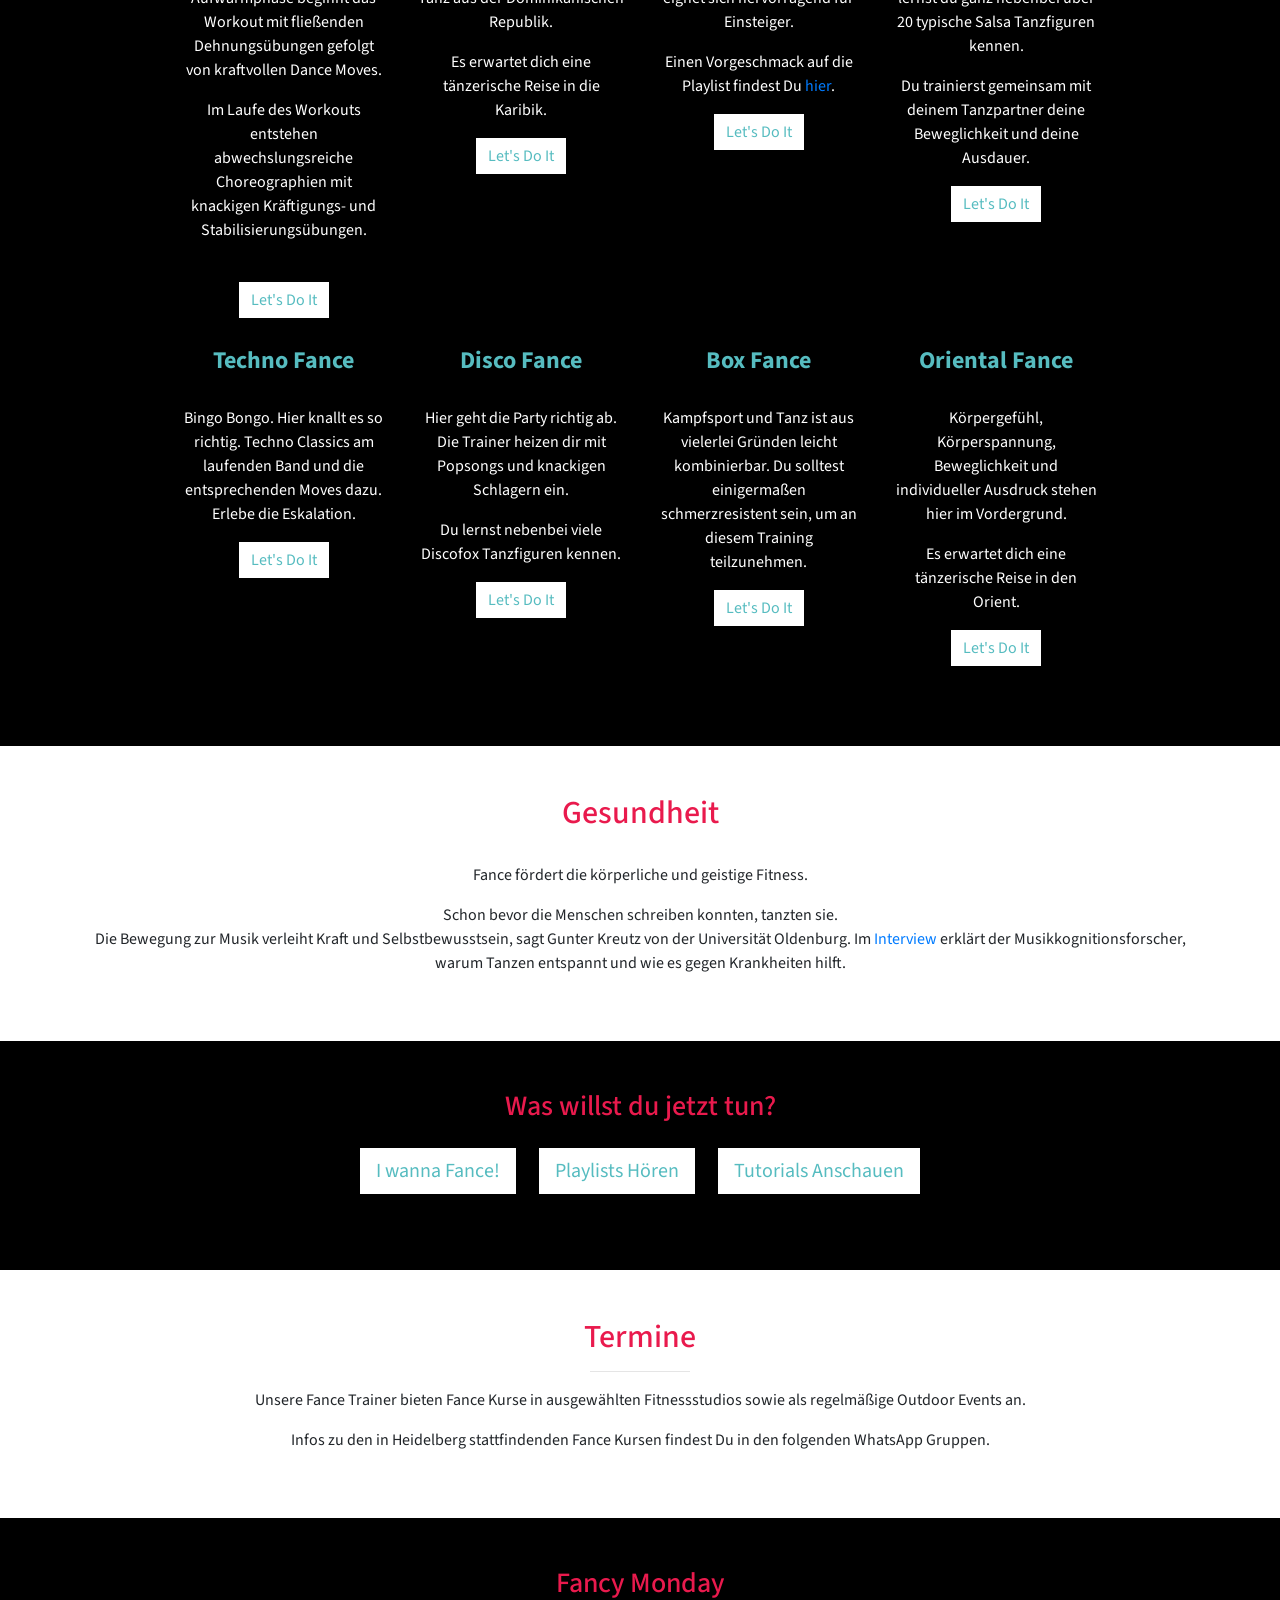
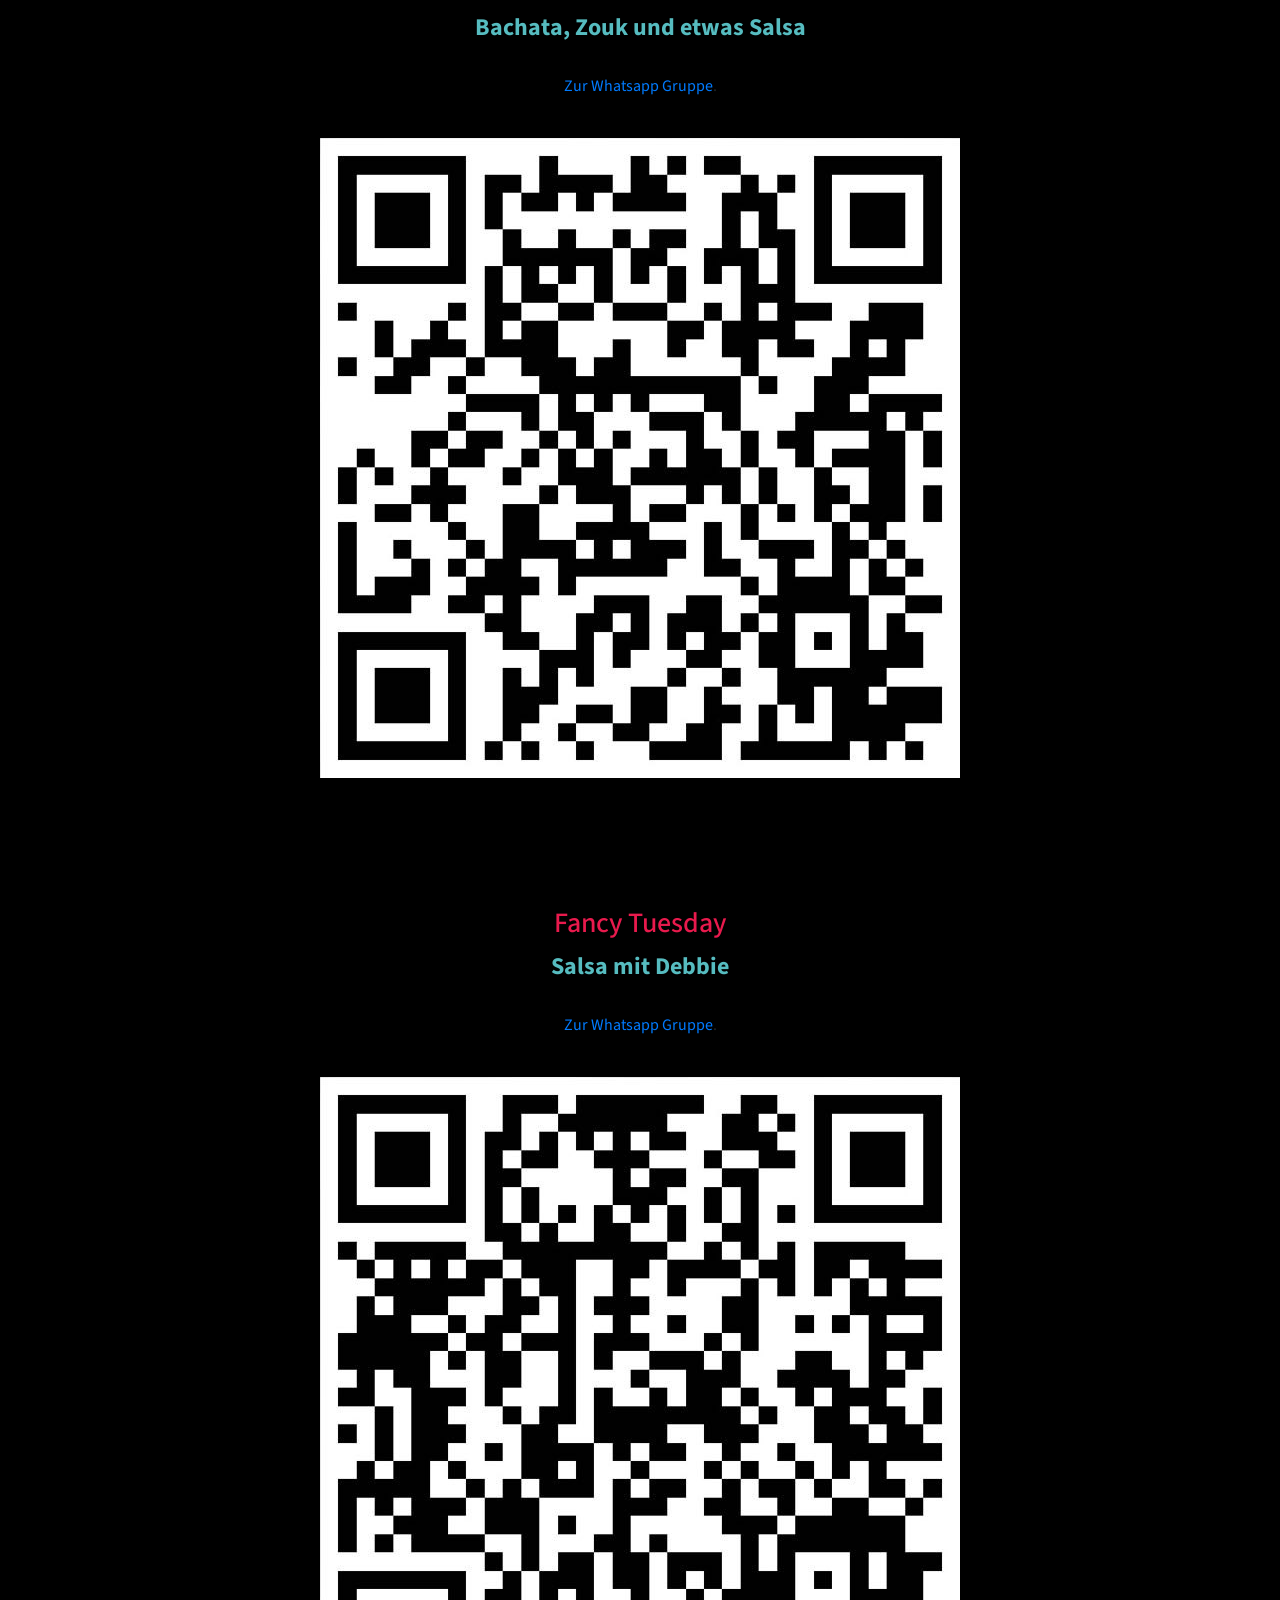
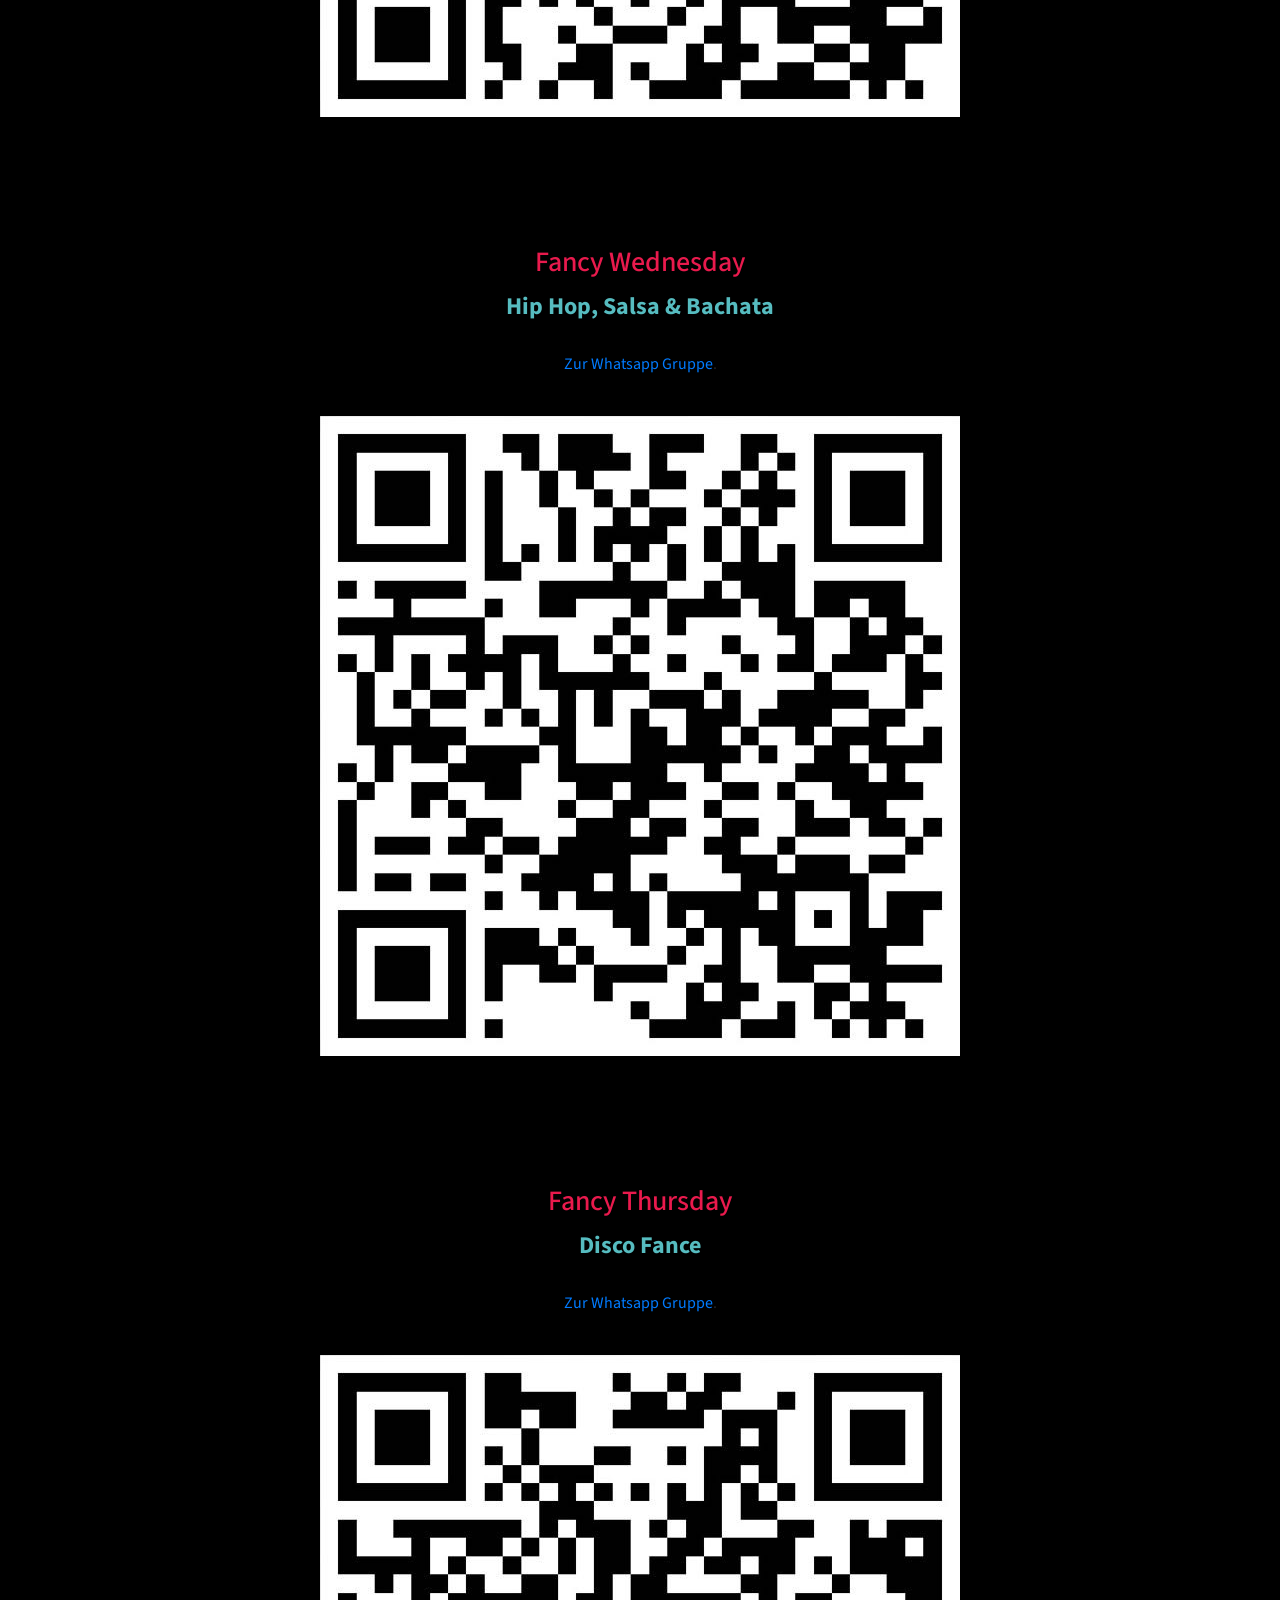
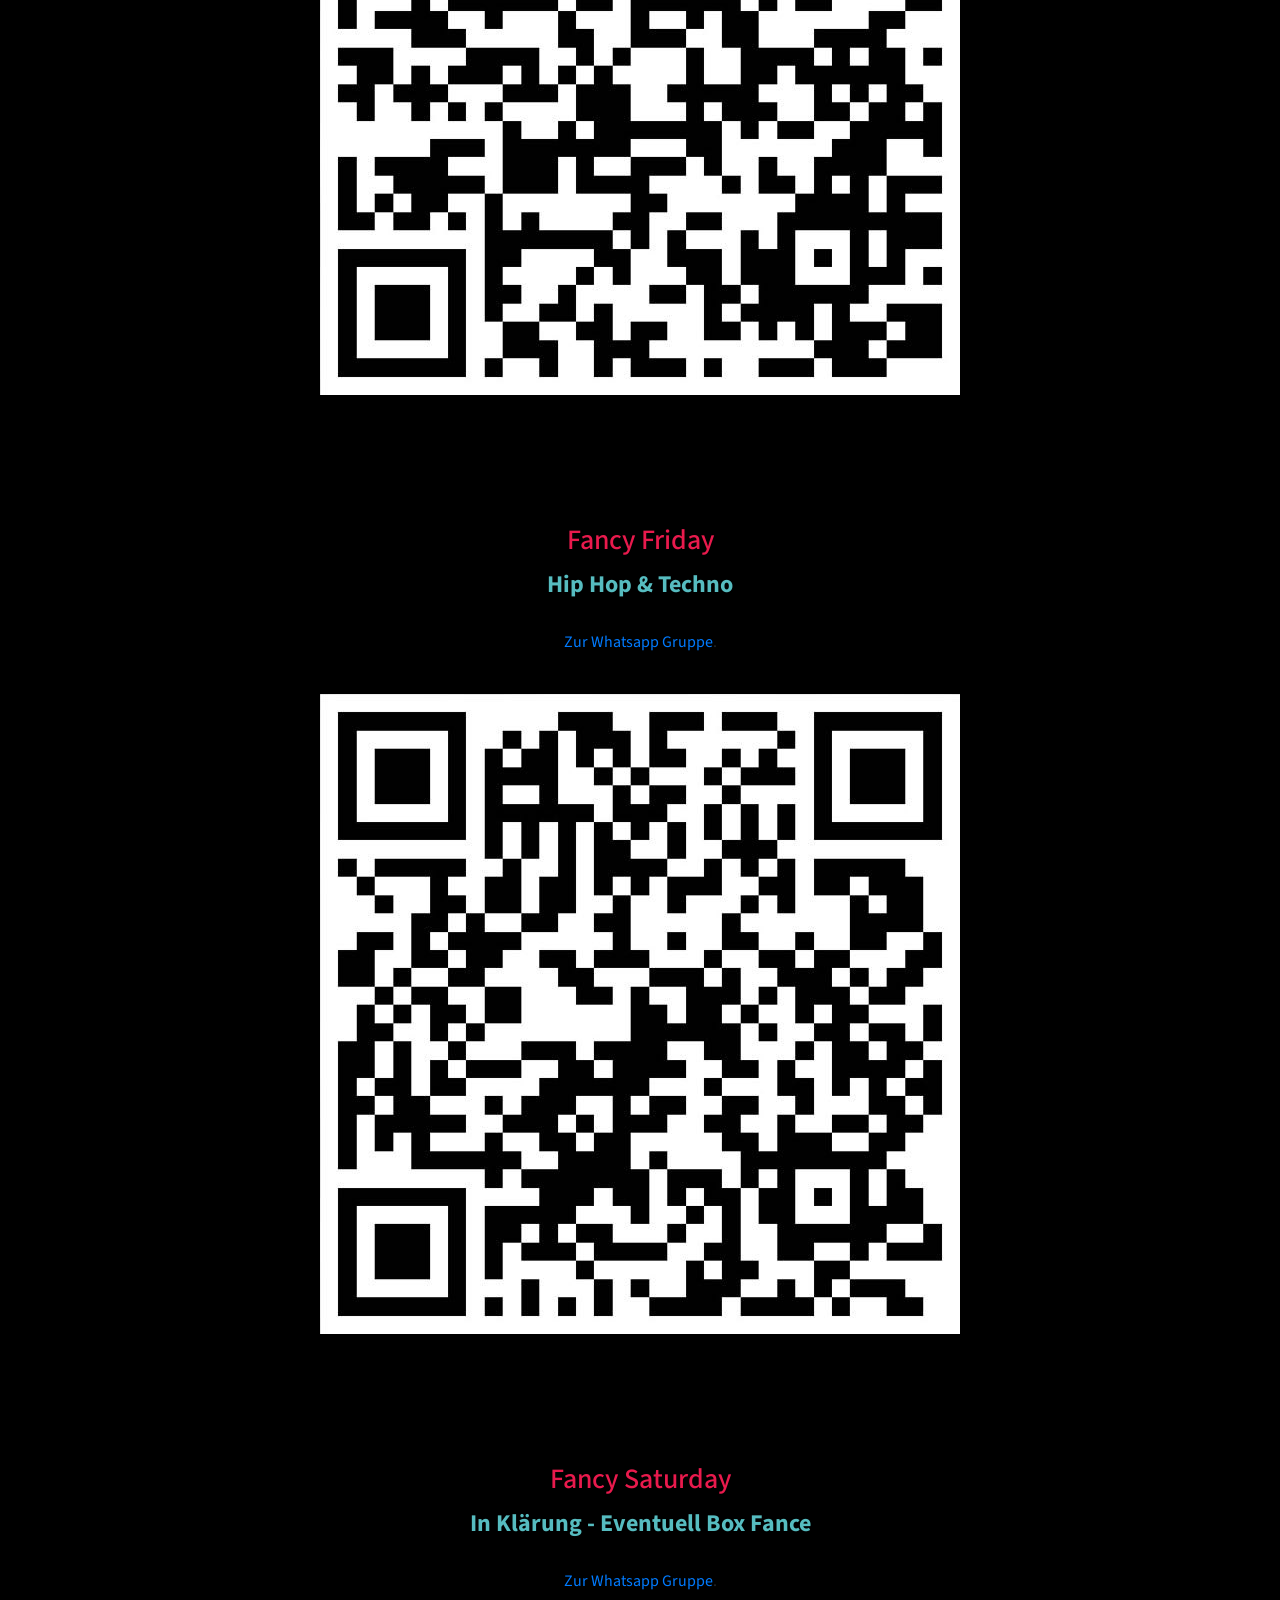
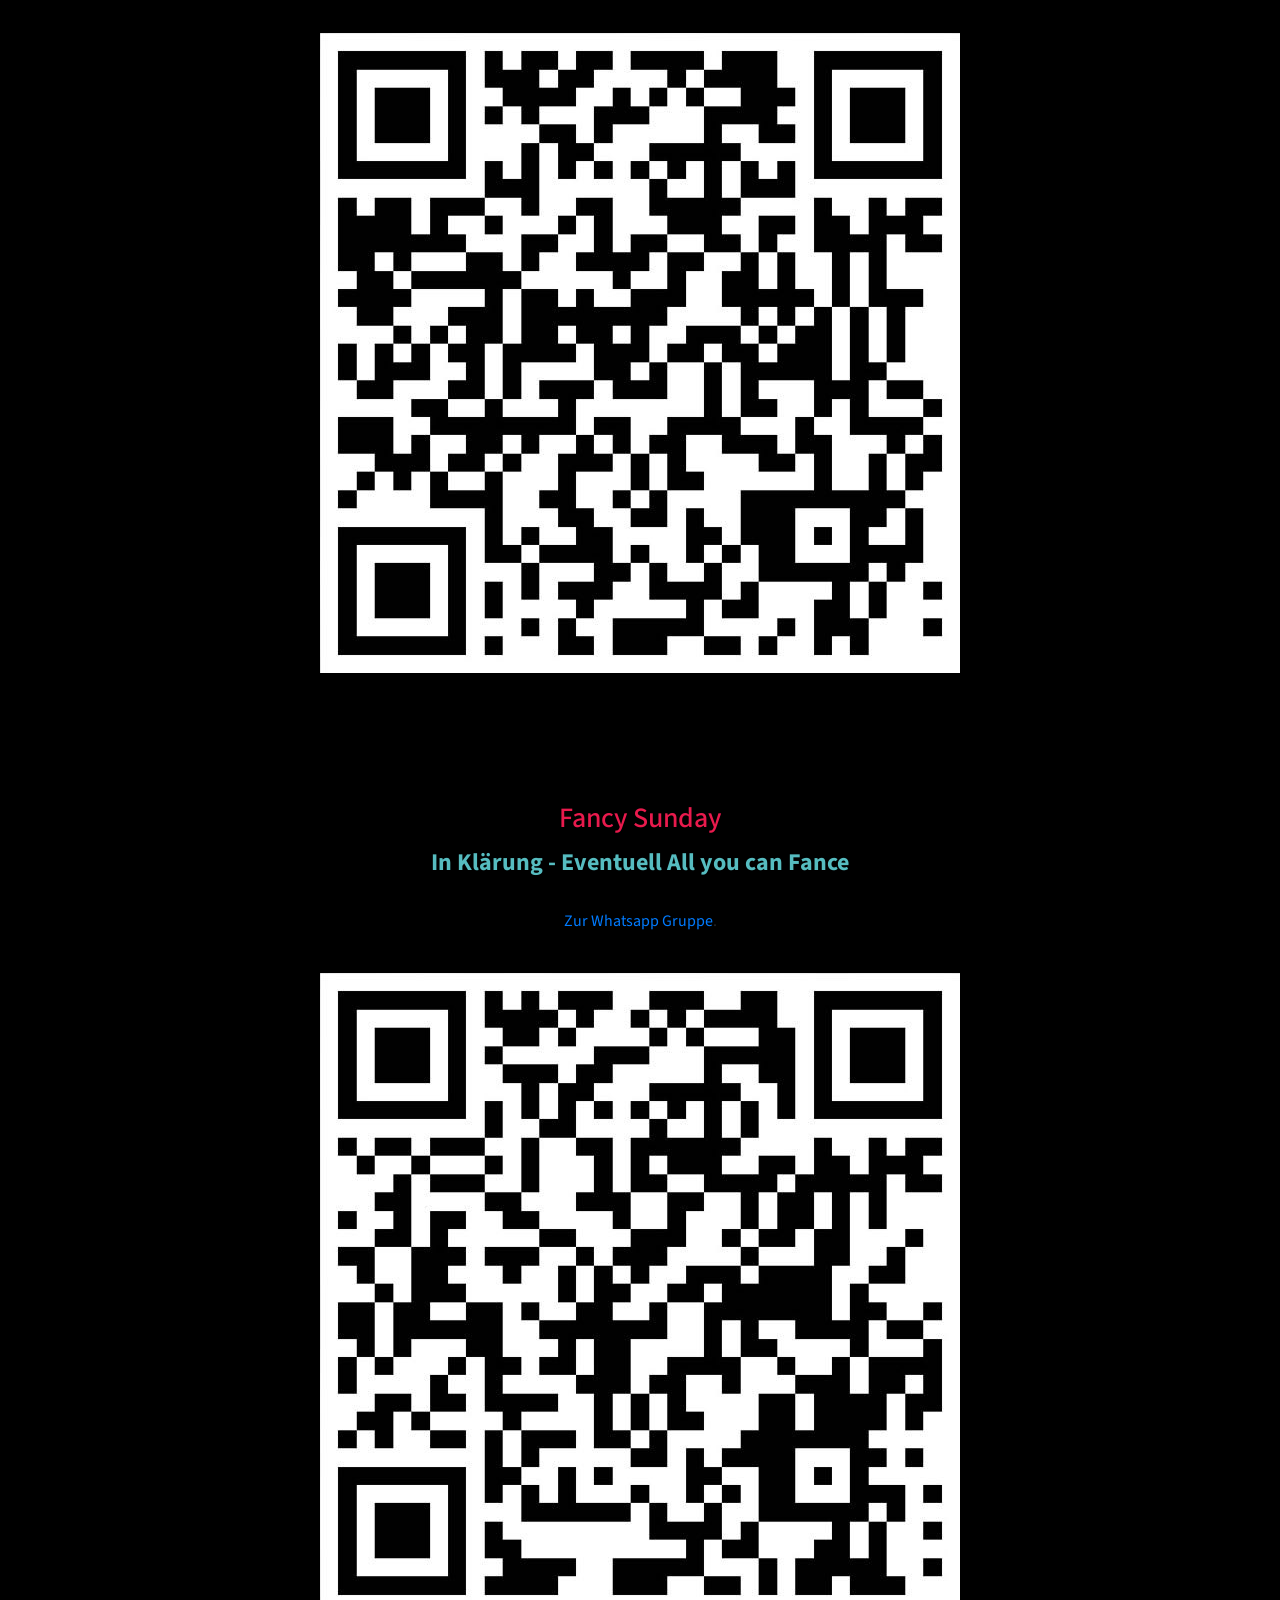
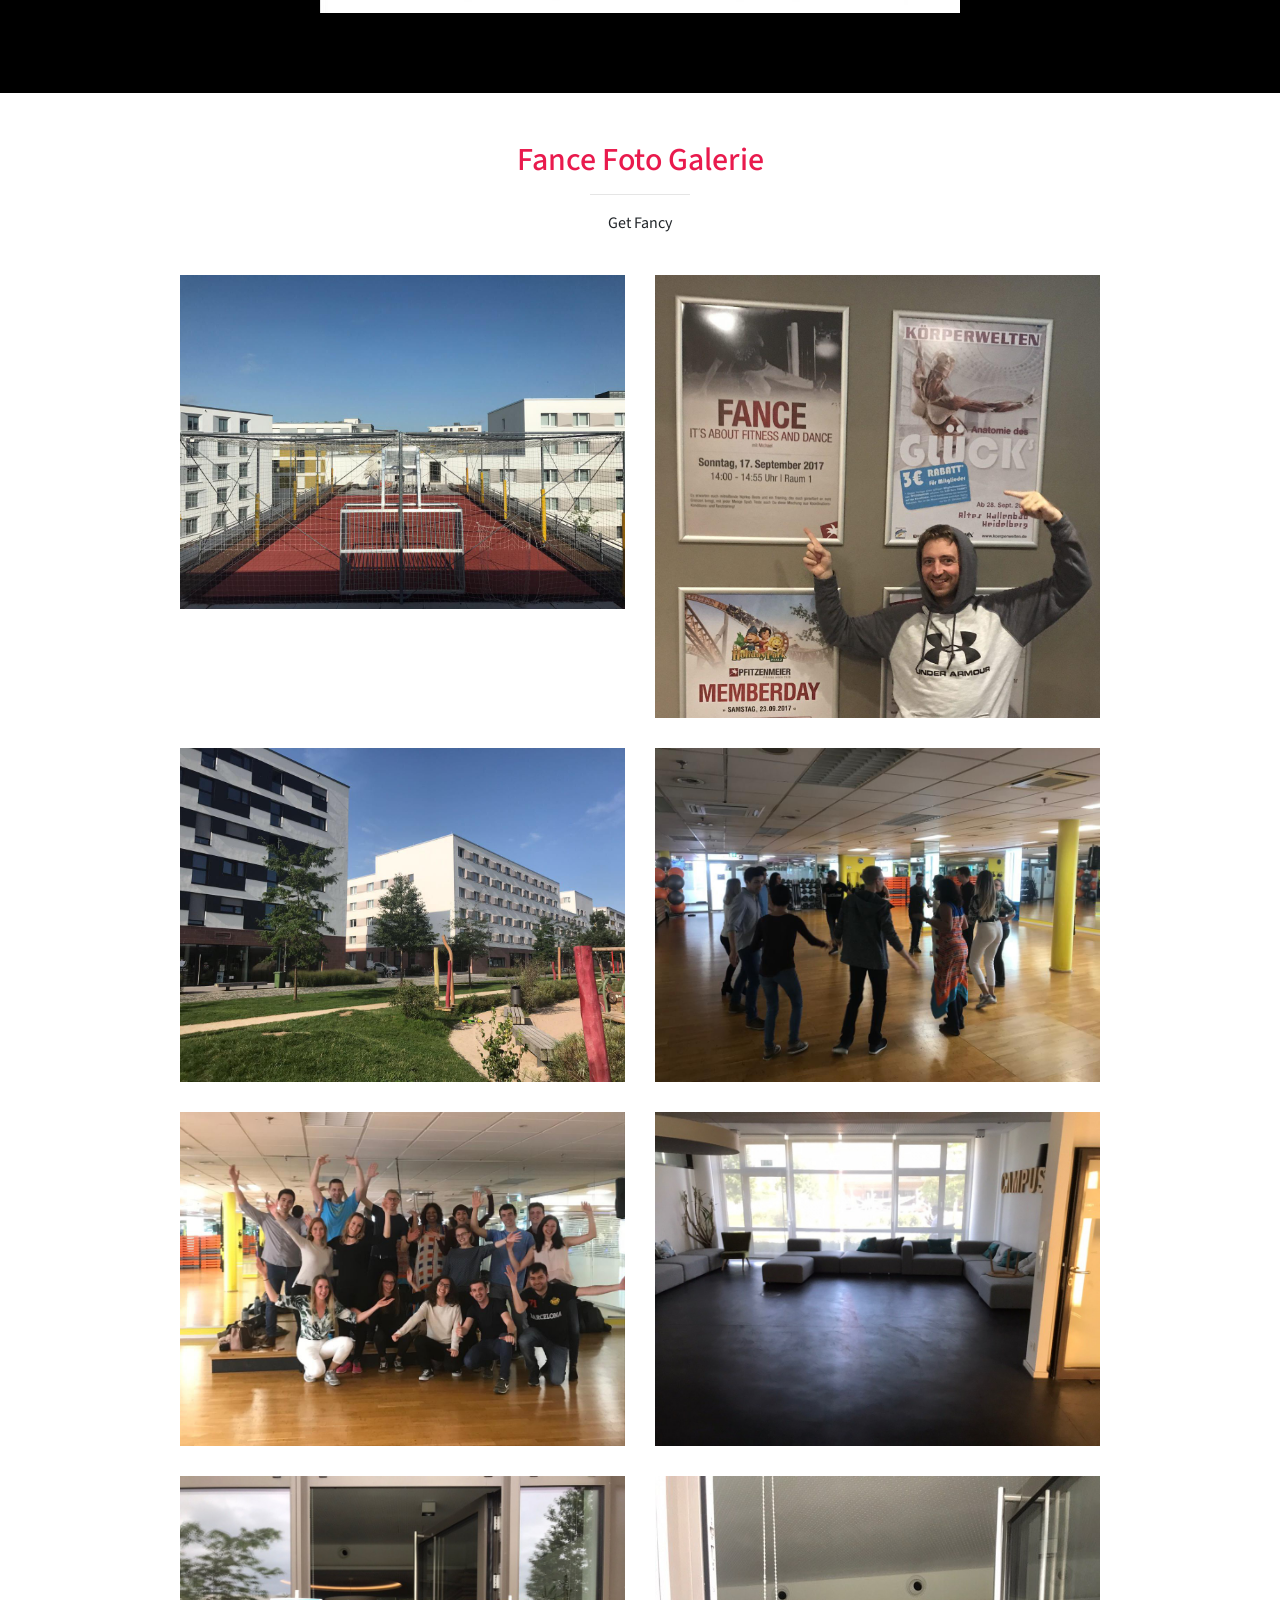
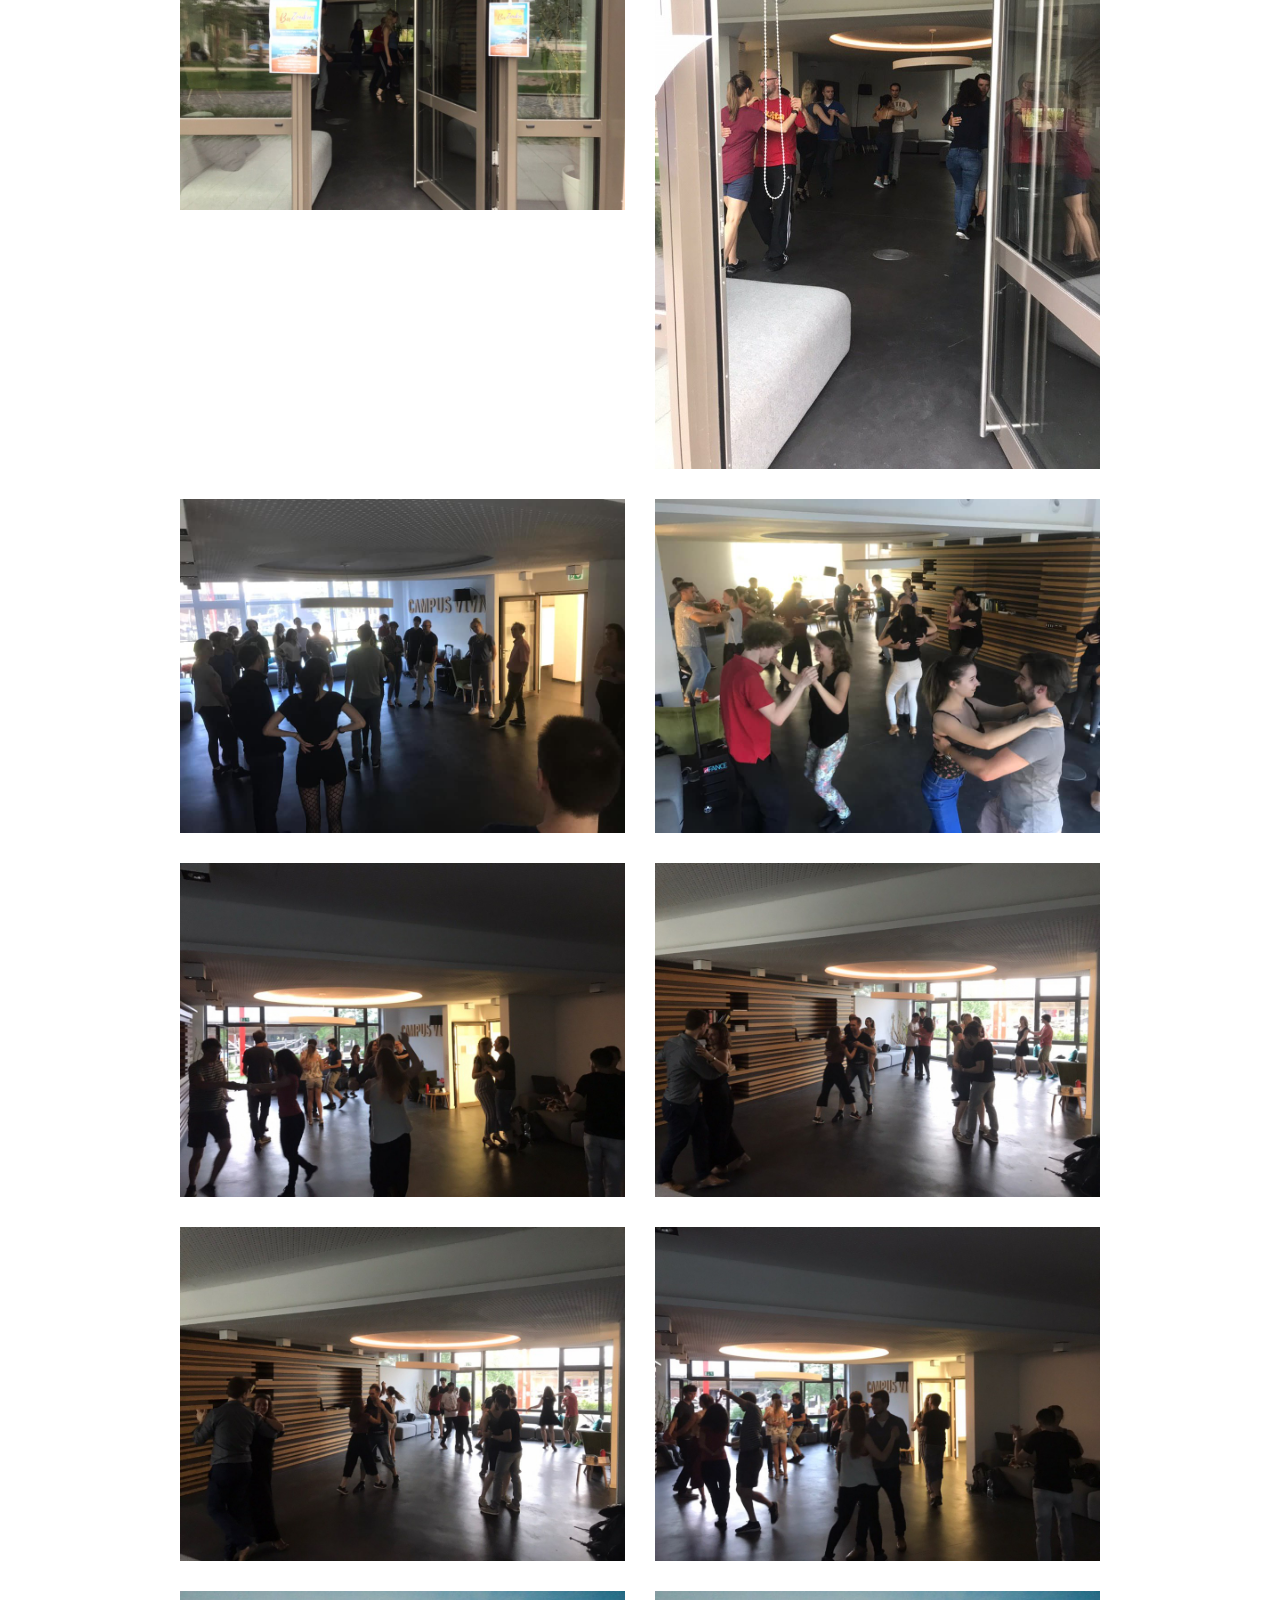
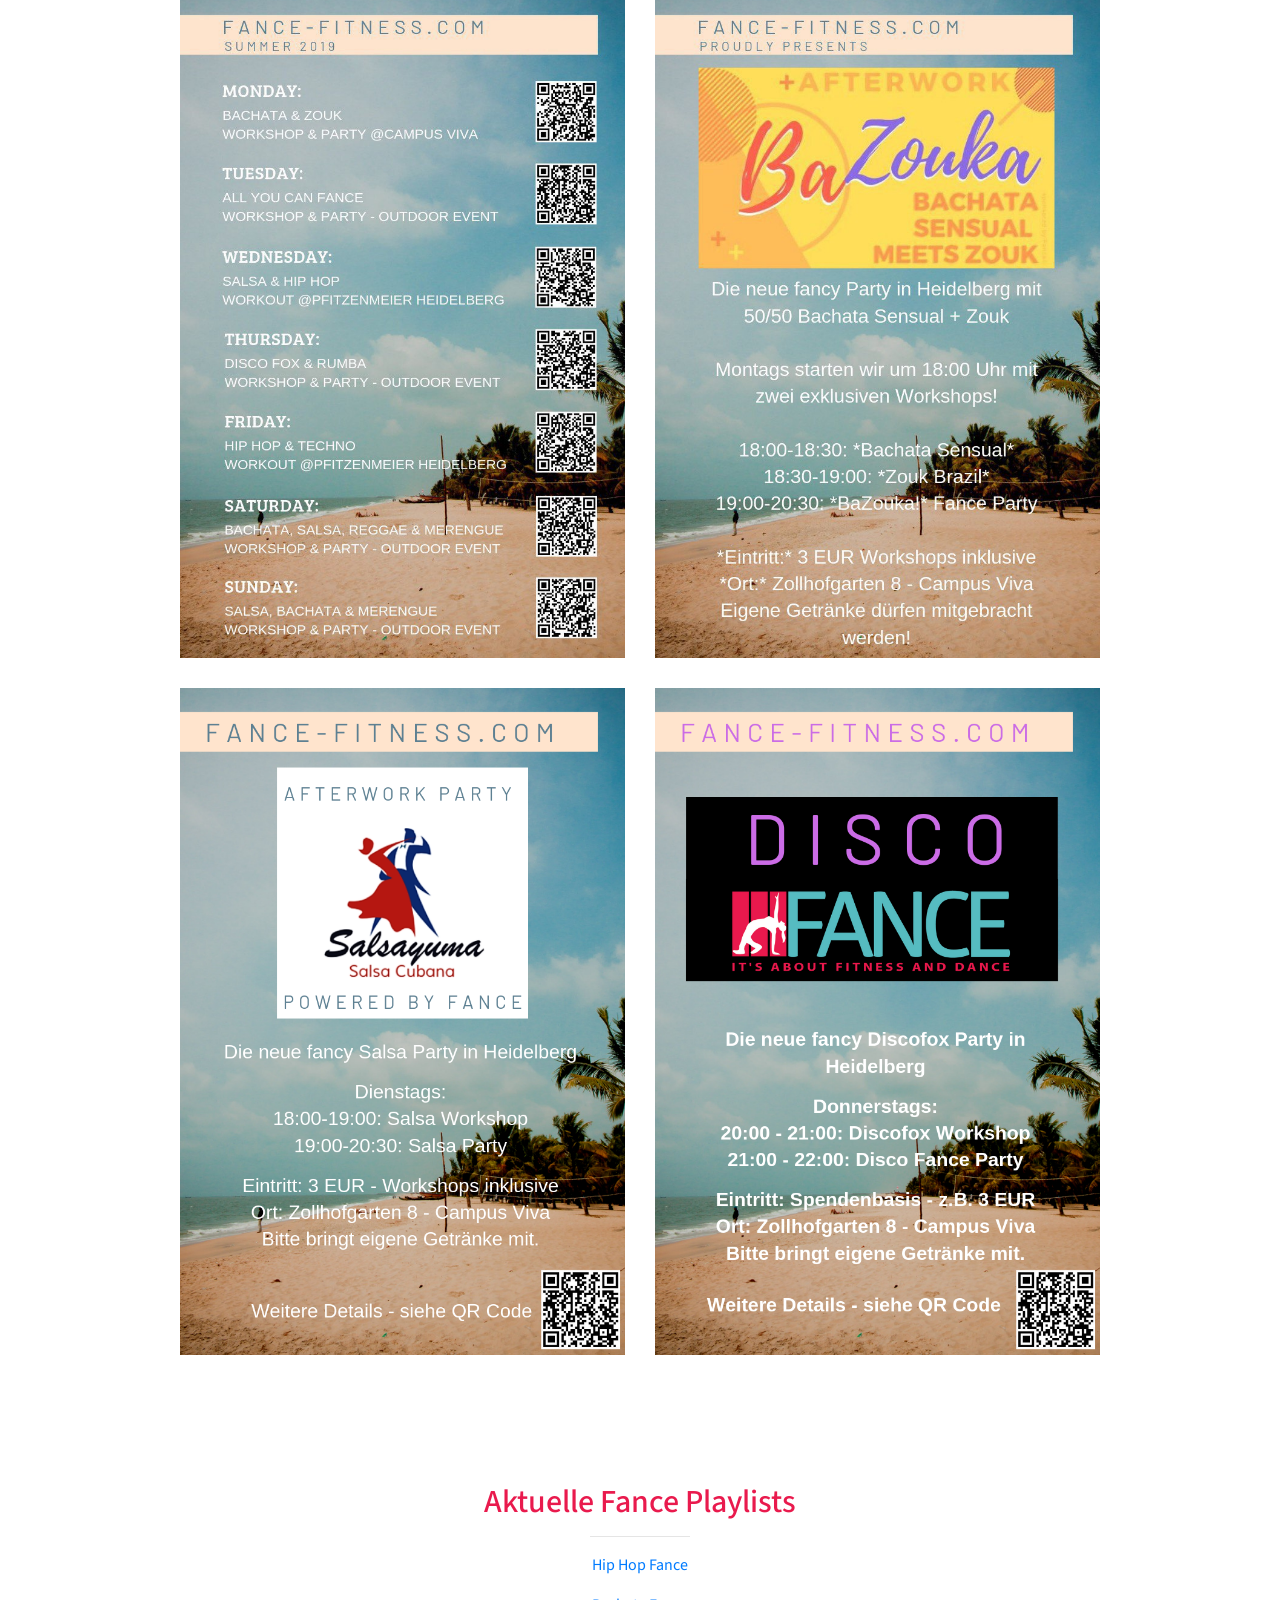
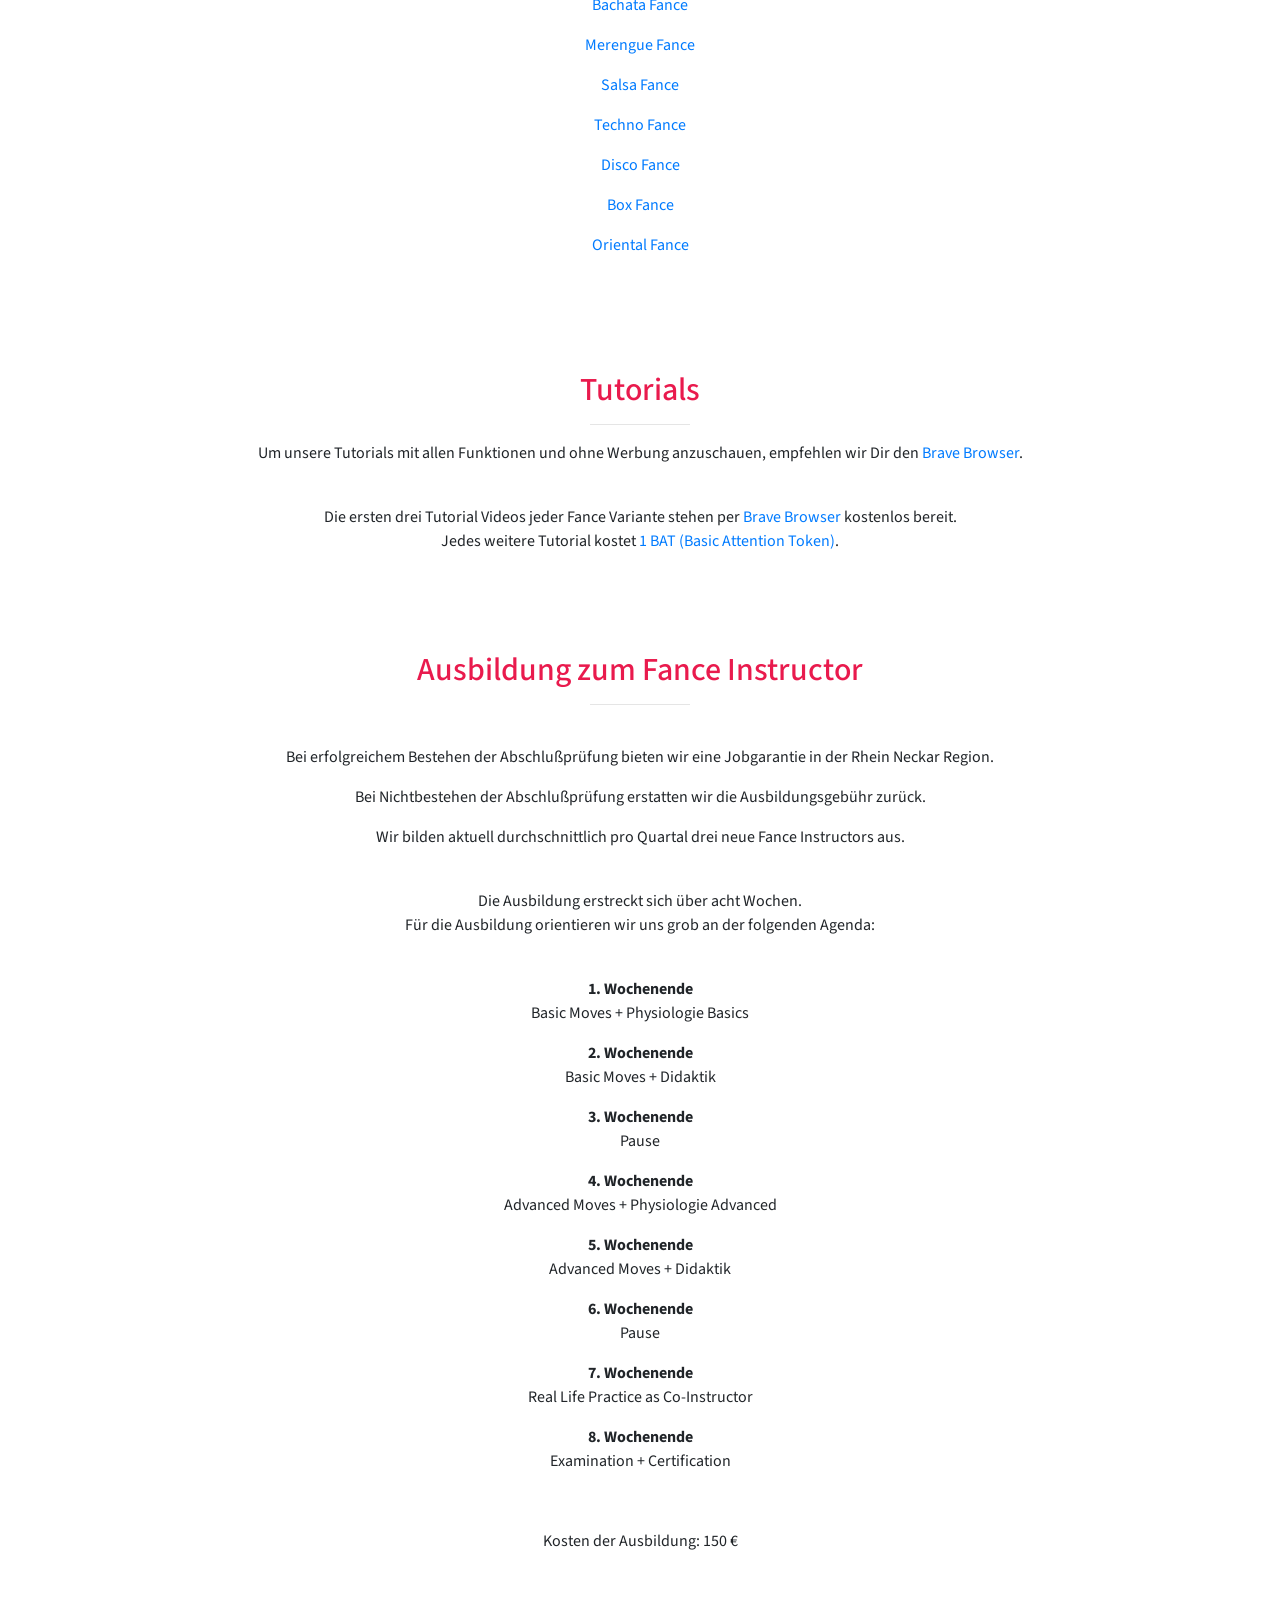
==== commit a8724edd: "disco fance" ====
--- a/index.html
+++ b/index.html
@@ -488,6 +488,14 @@
               <div class="fancefotos-item">
                 <a href="#">
                   <img class="img-fancefotos img-fluid" src="./img/salsayuma-poster.png">
+                </a>
+              </div>
+            </div>
+
+            <div class="col-md-6">
+              <div class="fancefotos-item">
+                <a href="#">
+                  <img class="img-fancefotos img-fluid" src="./img/disco-fance.png">
                 </a>
               </div>
             </div>
